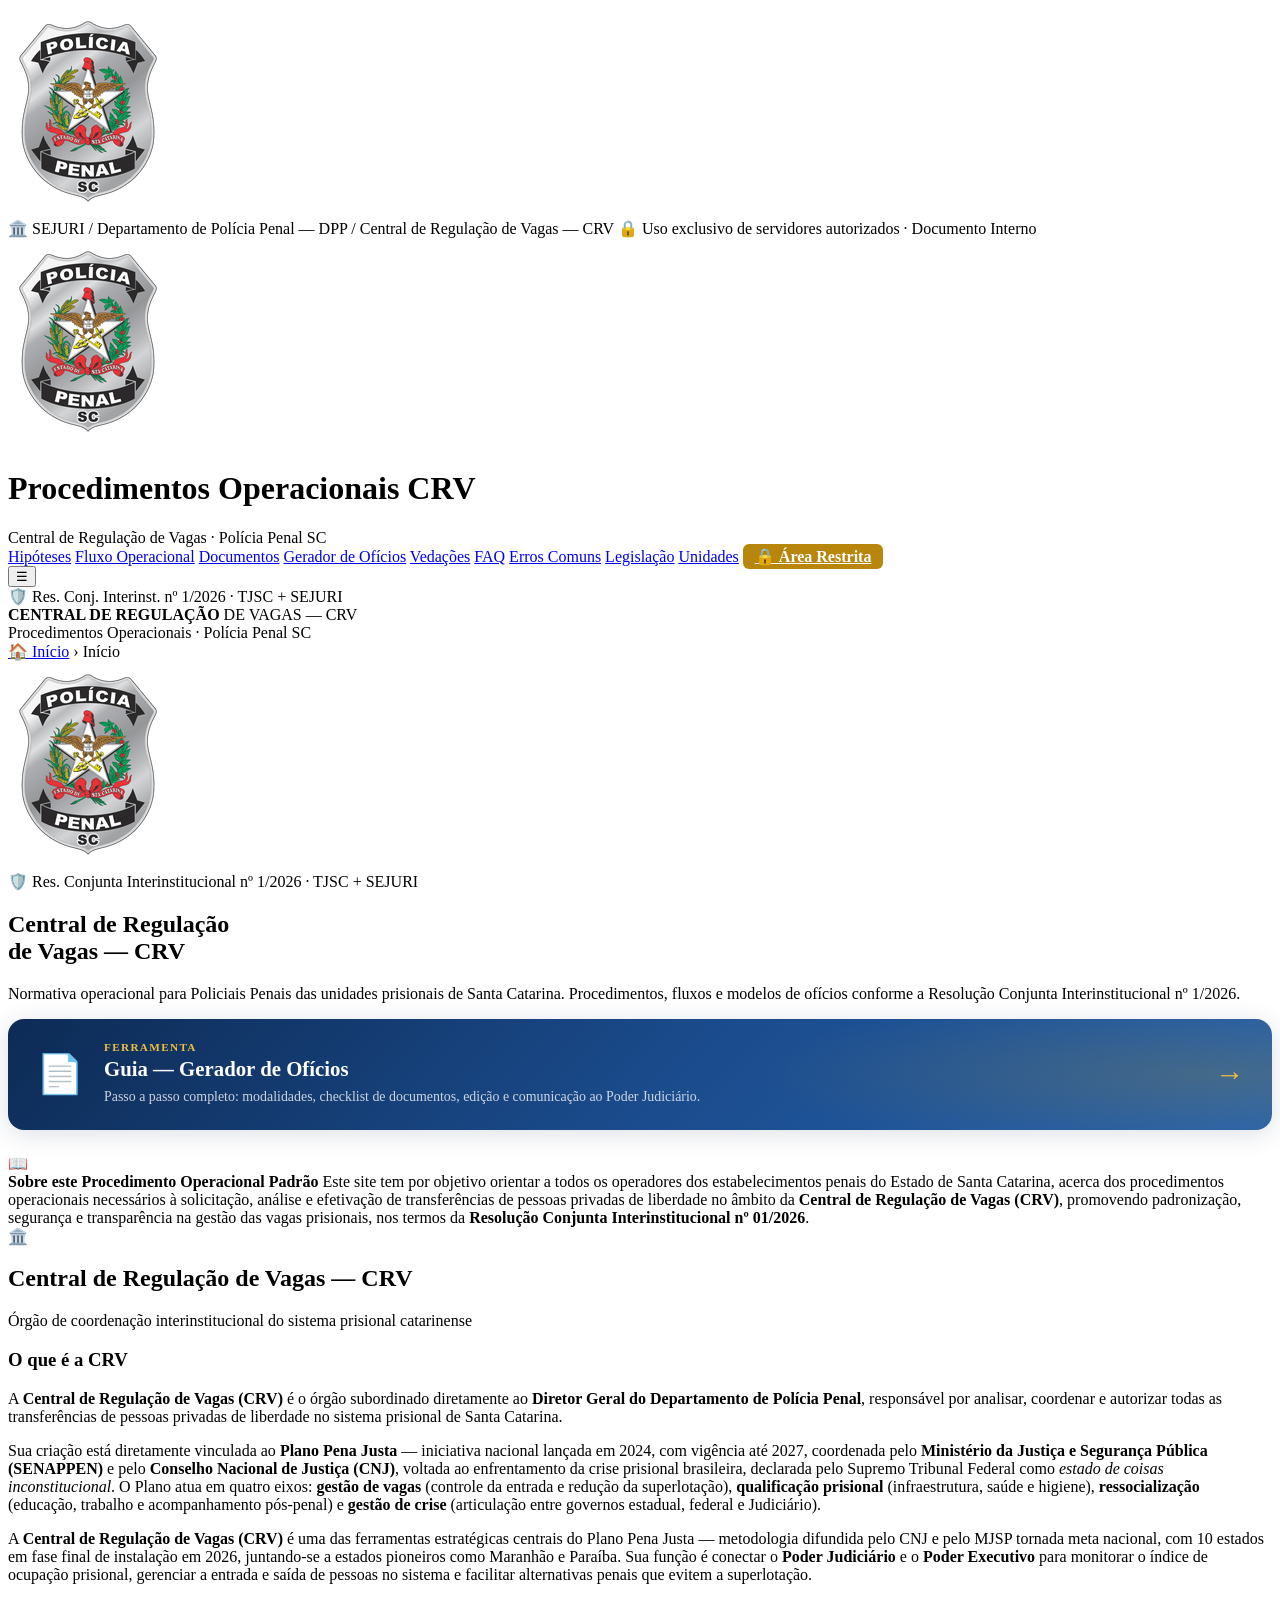
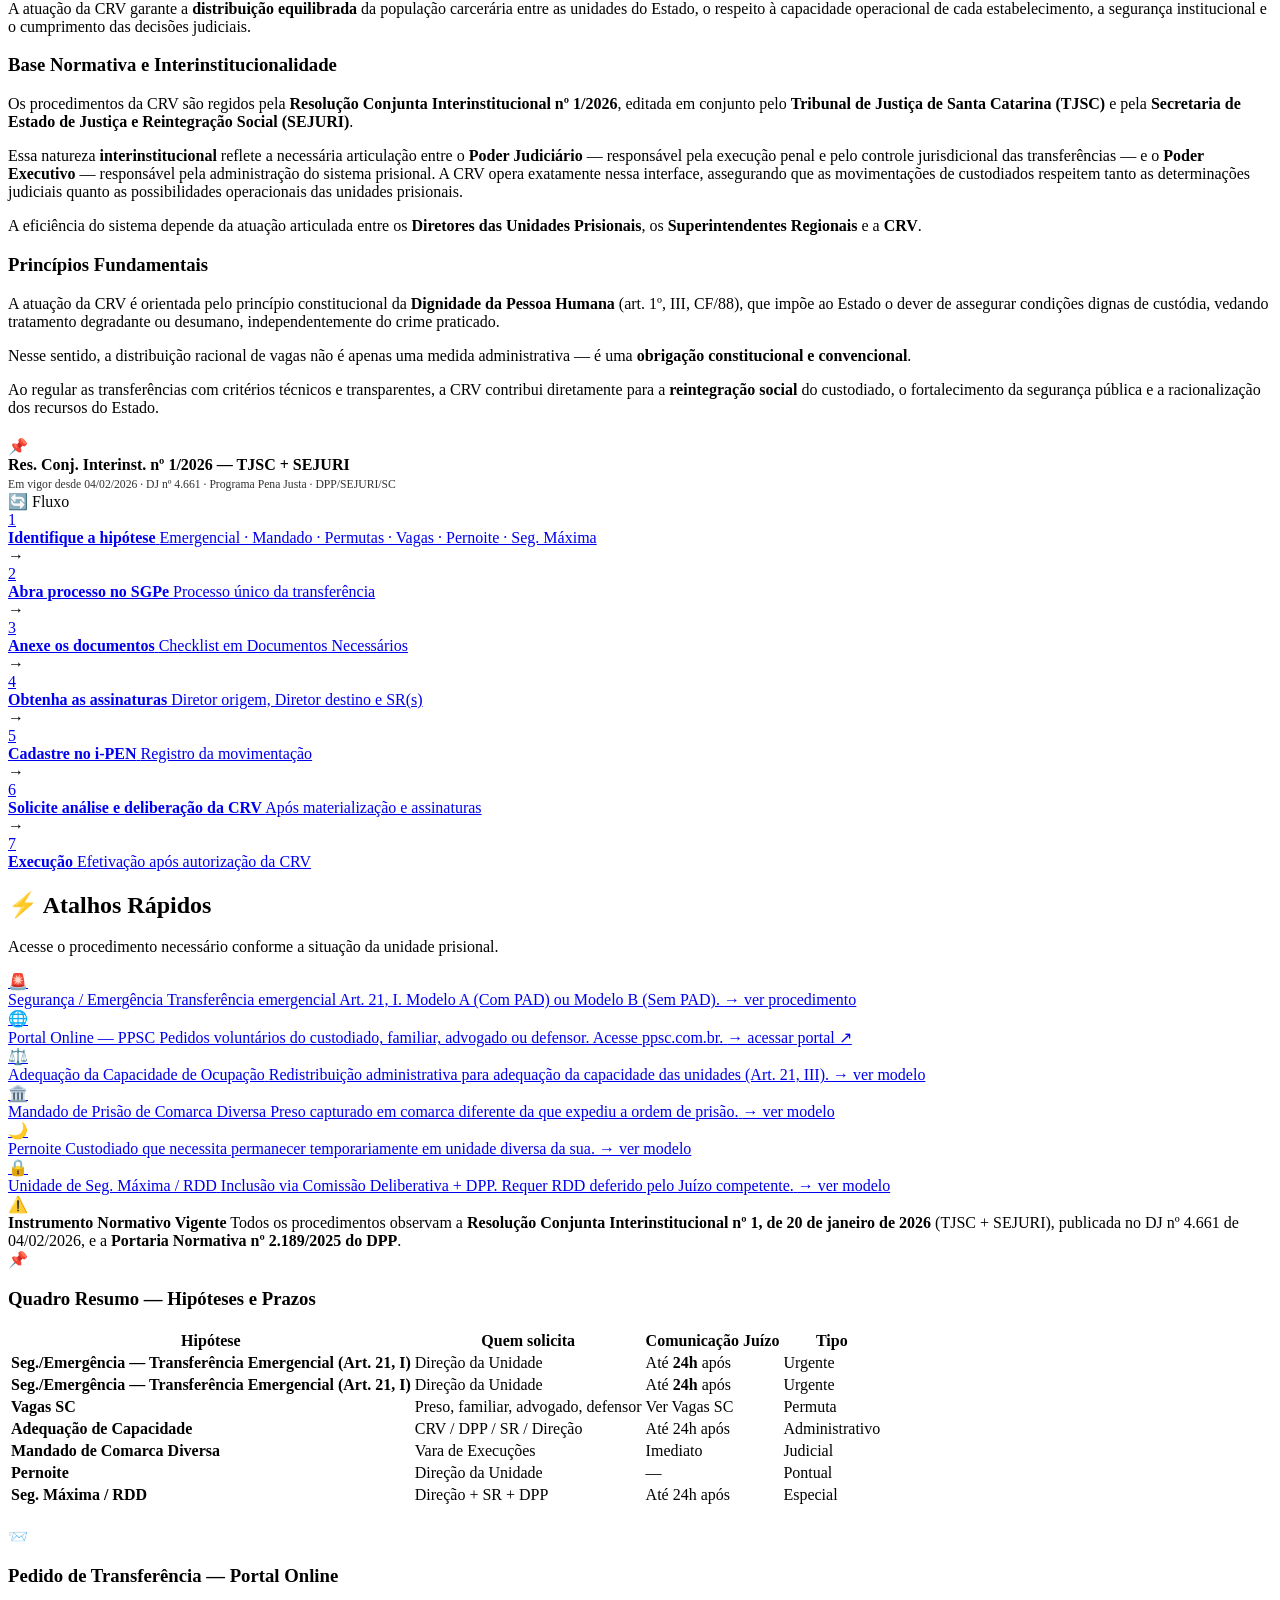
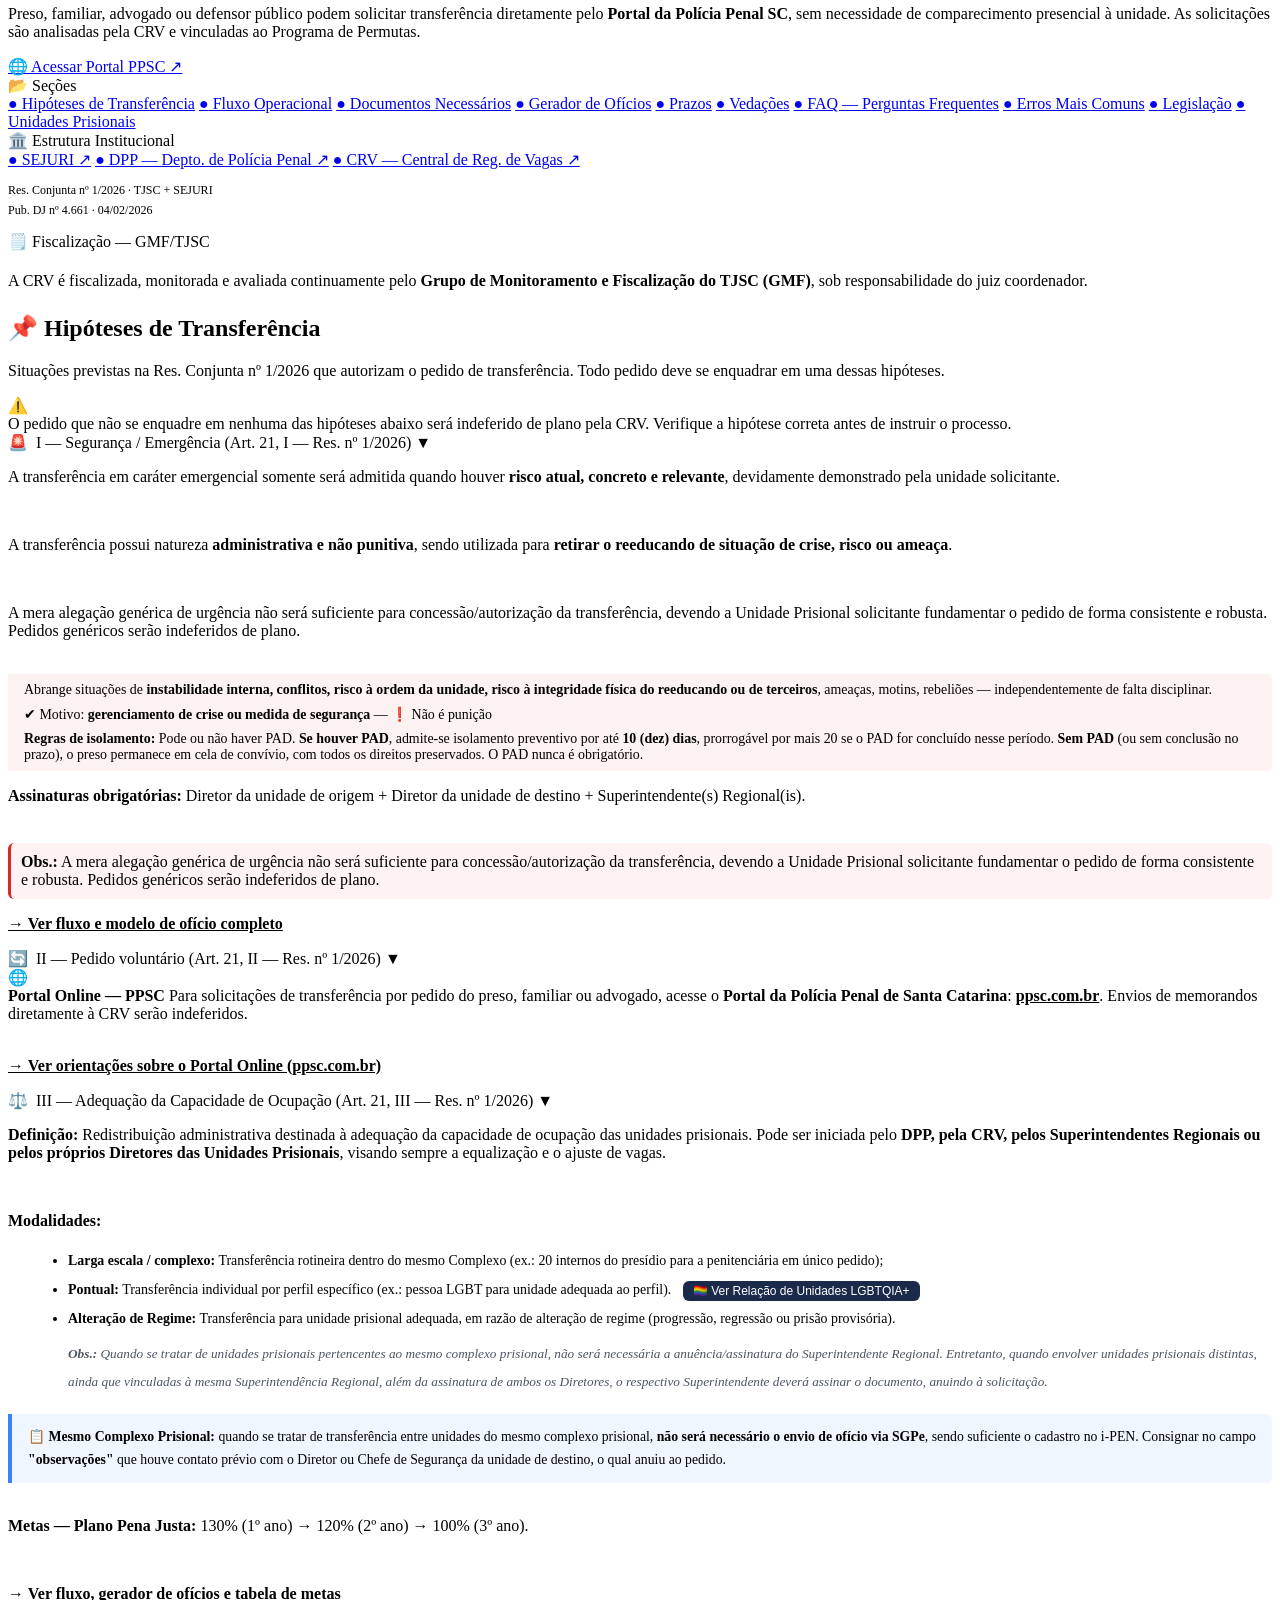
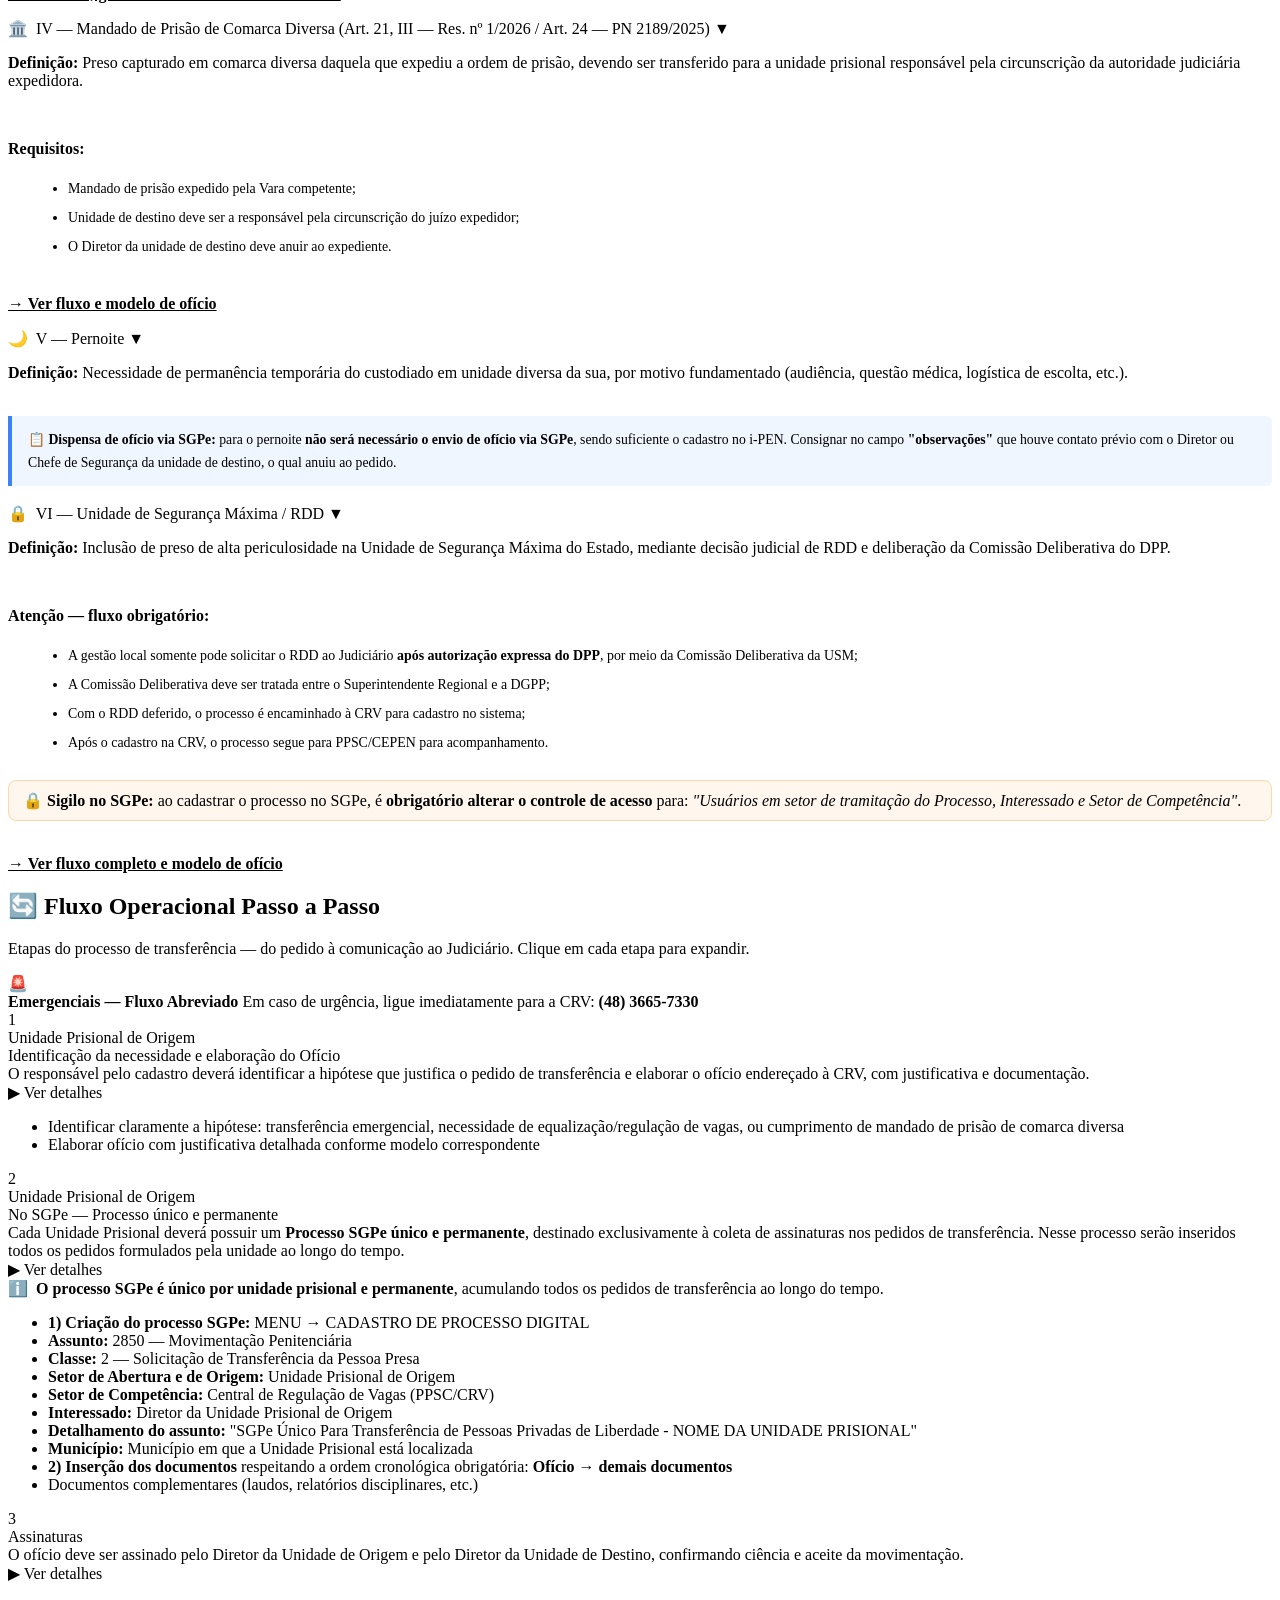
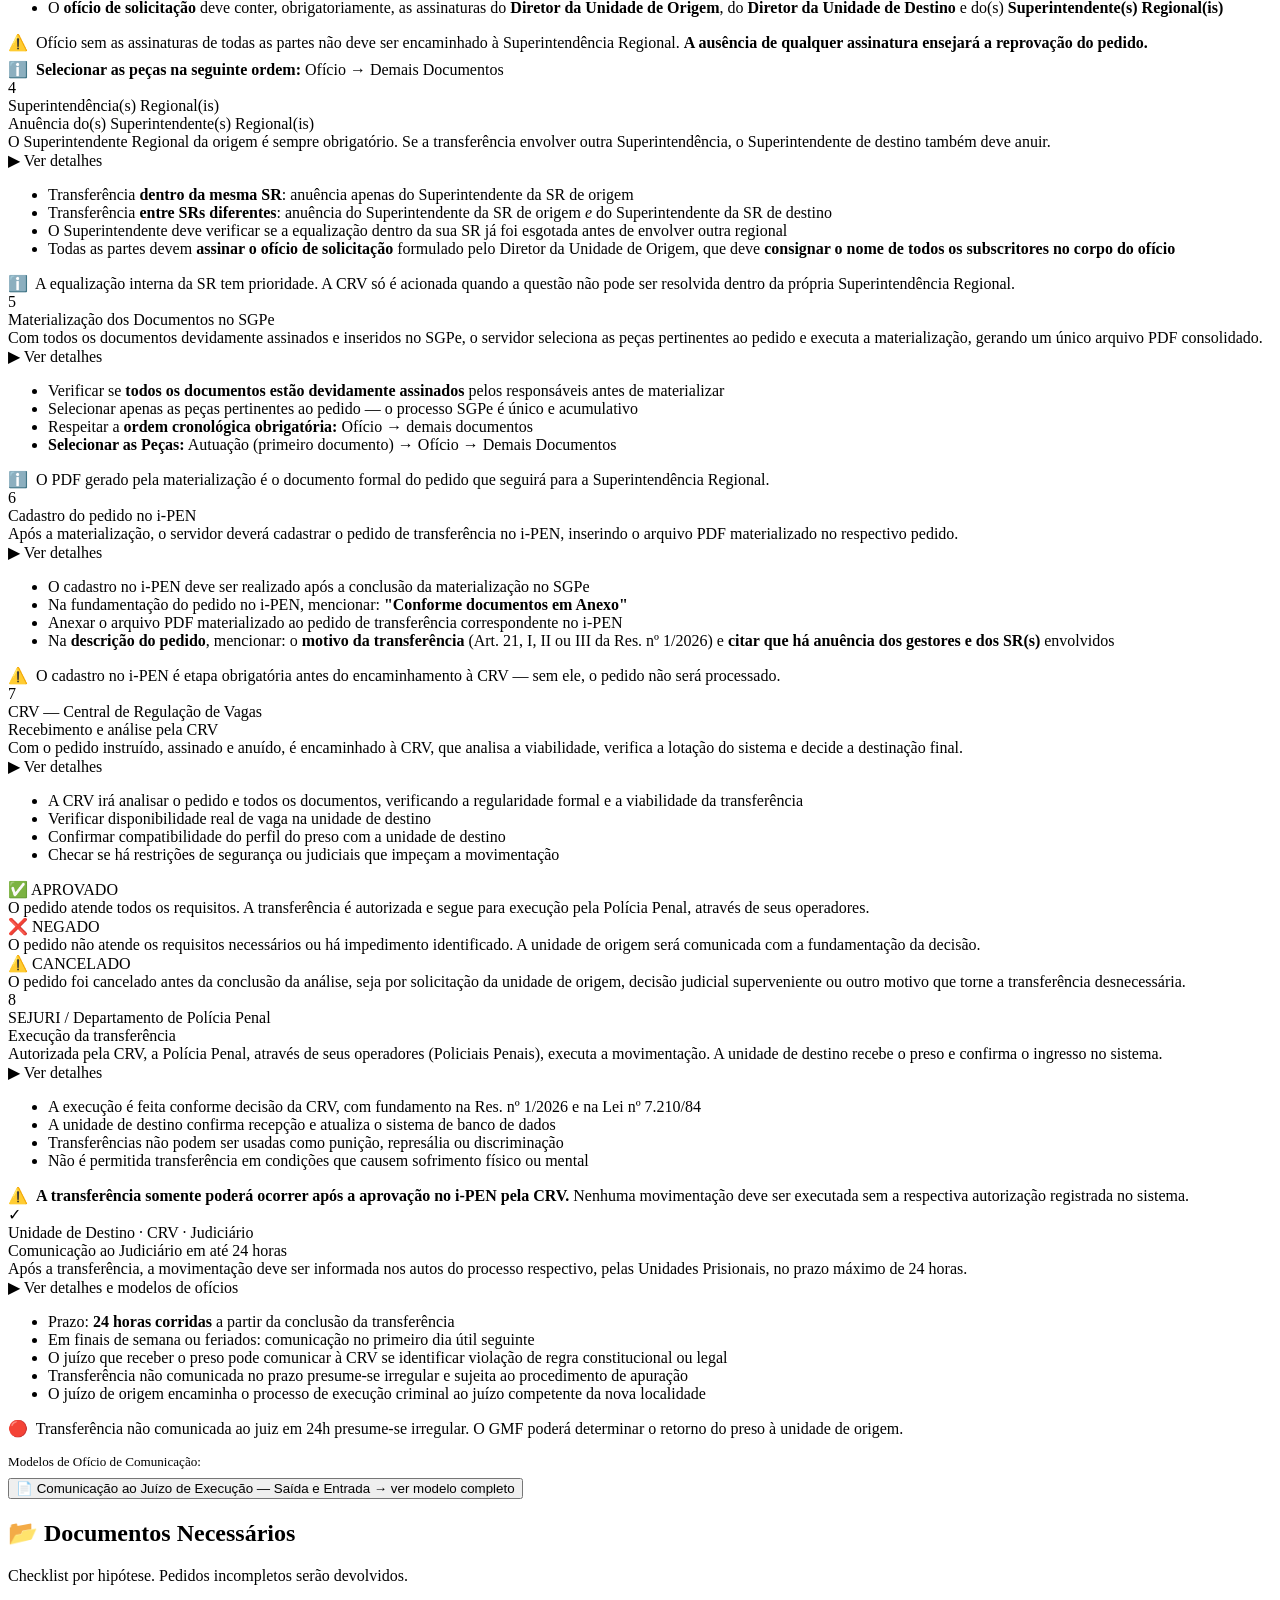
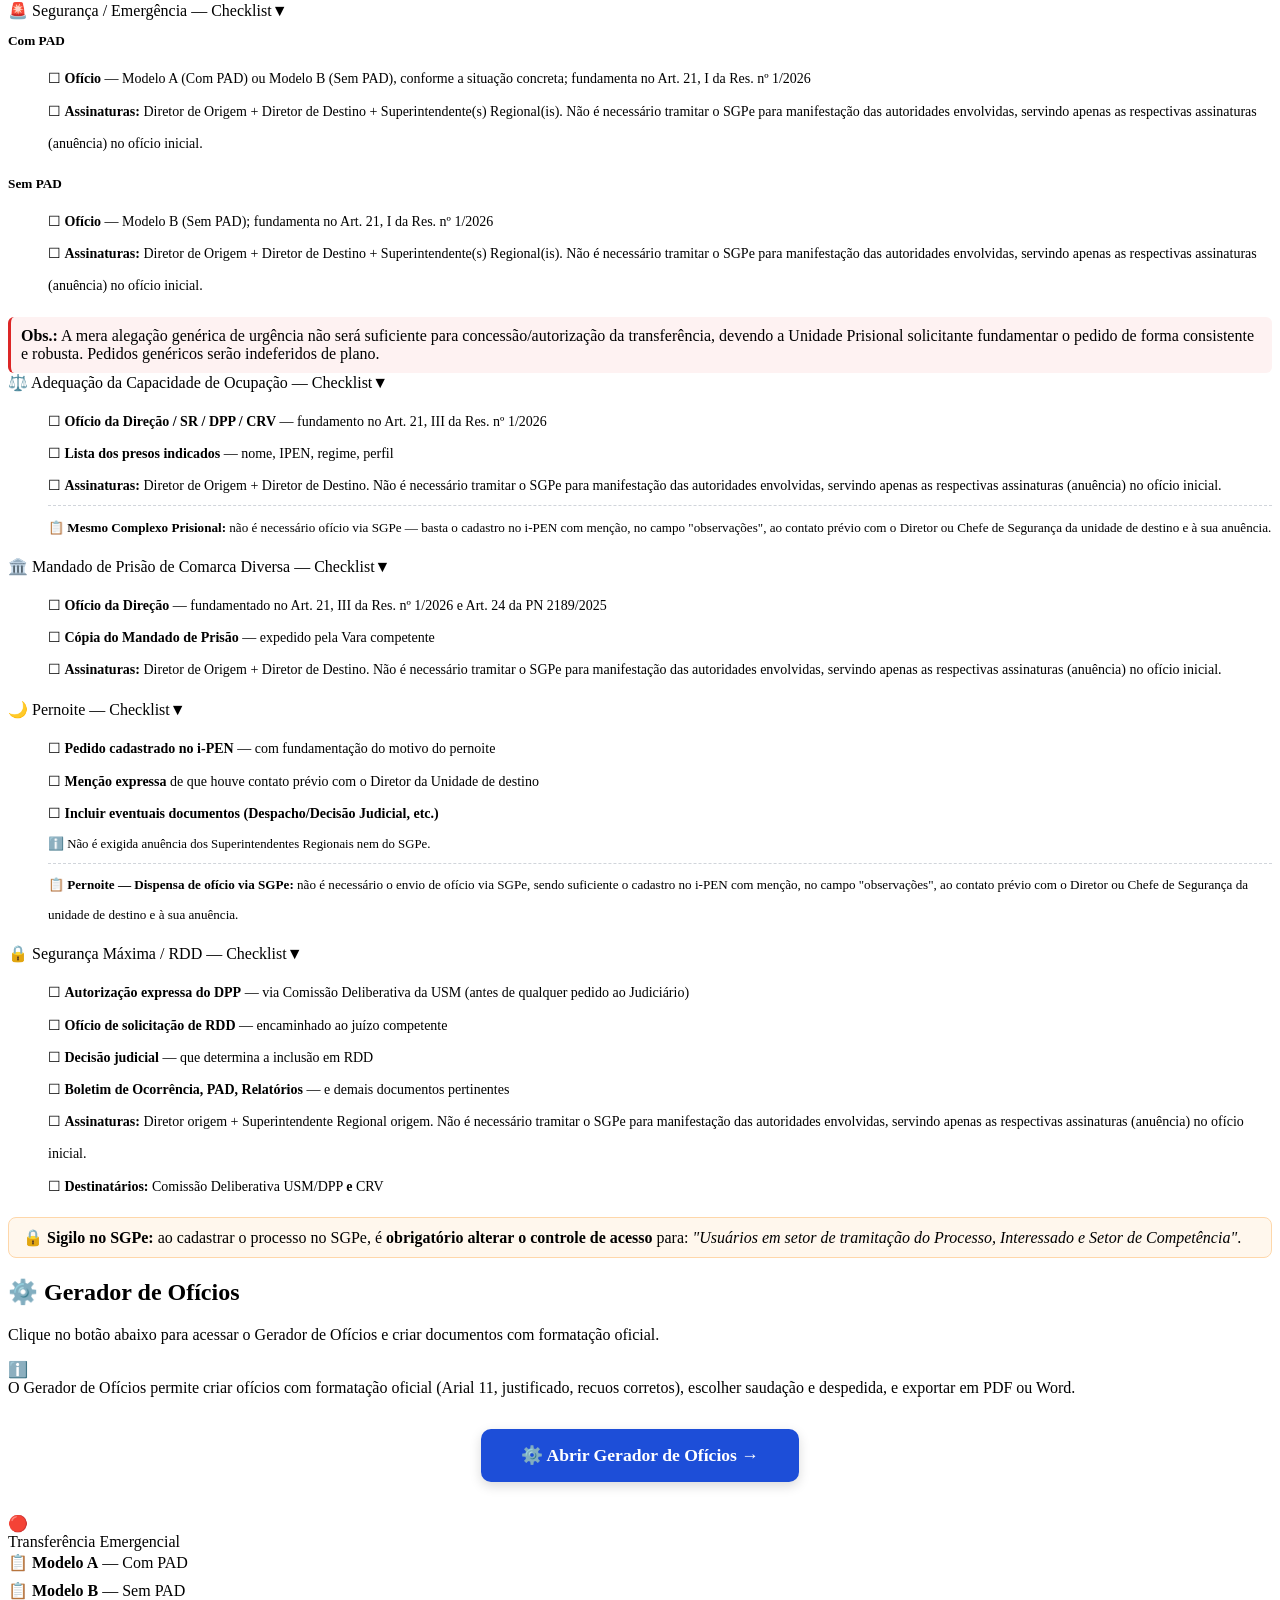
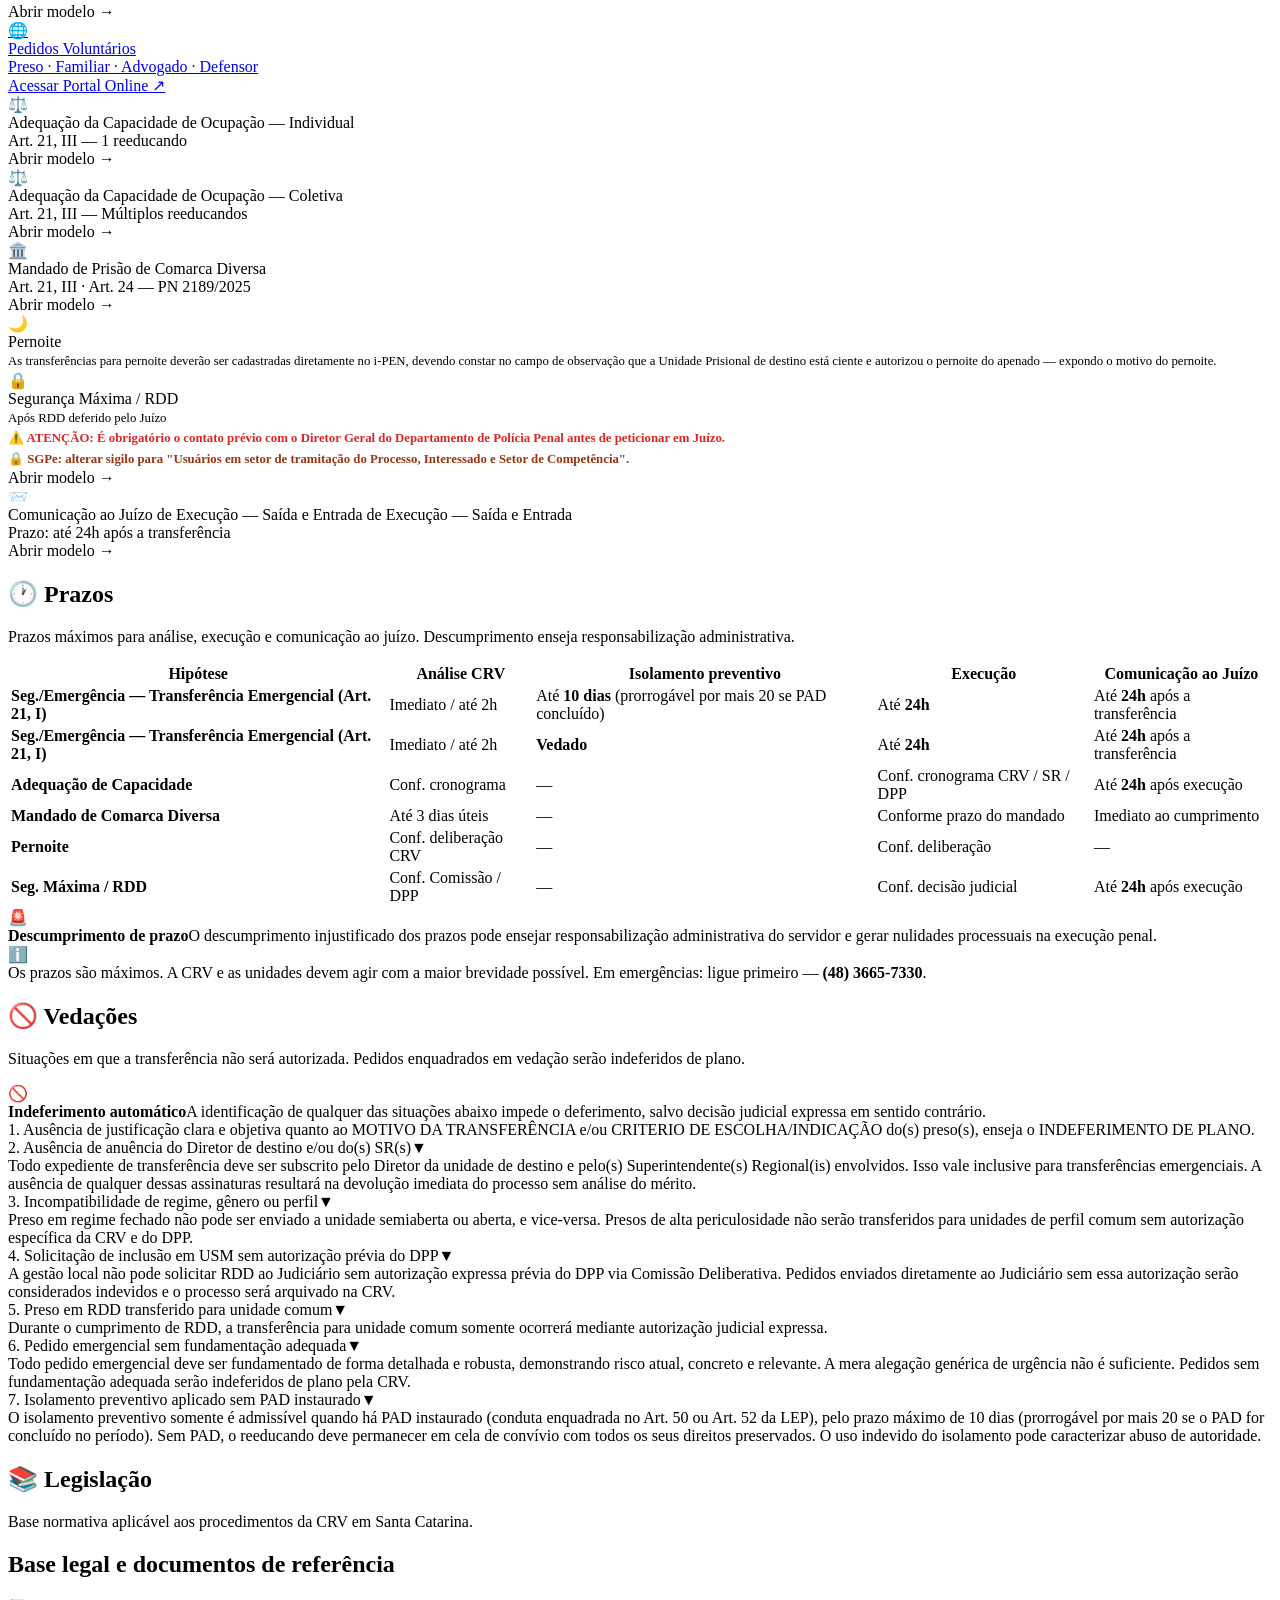
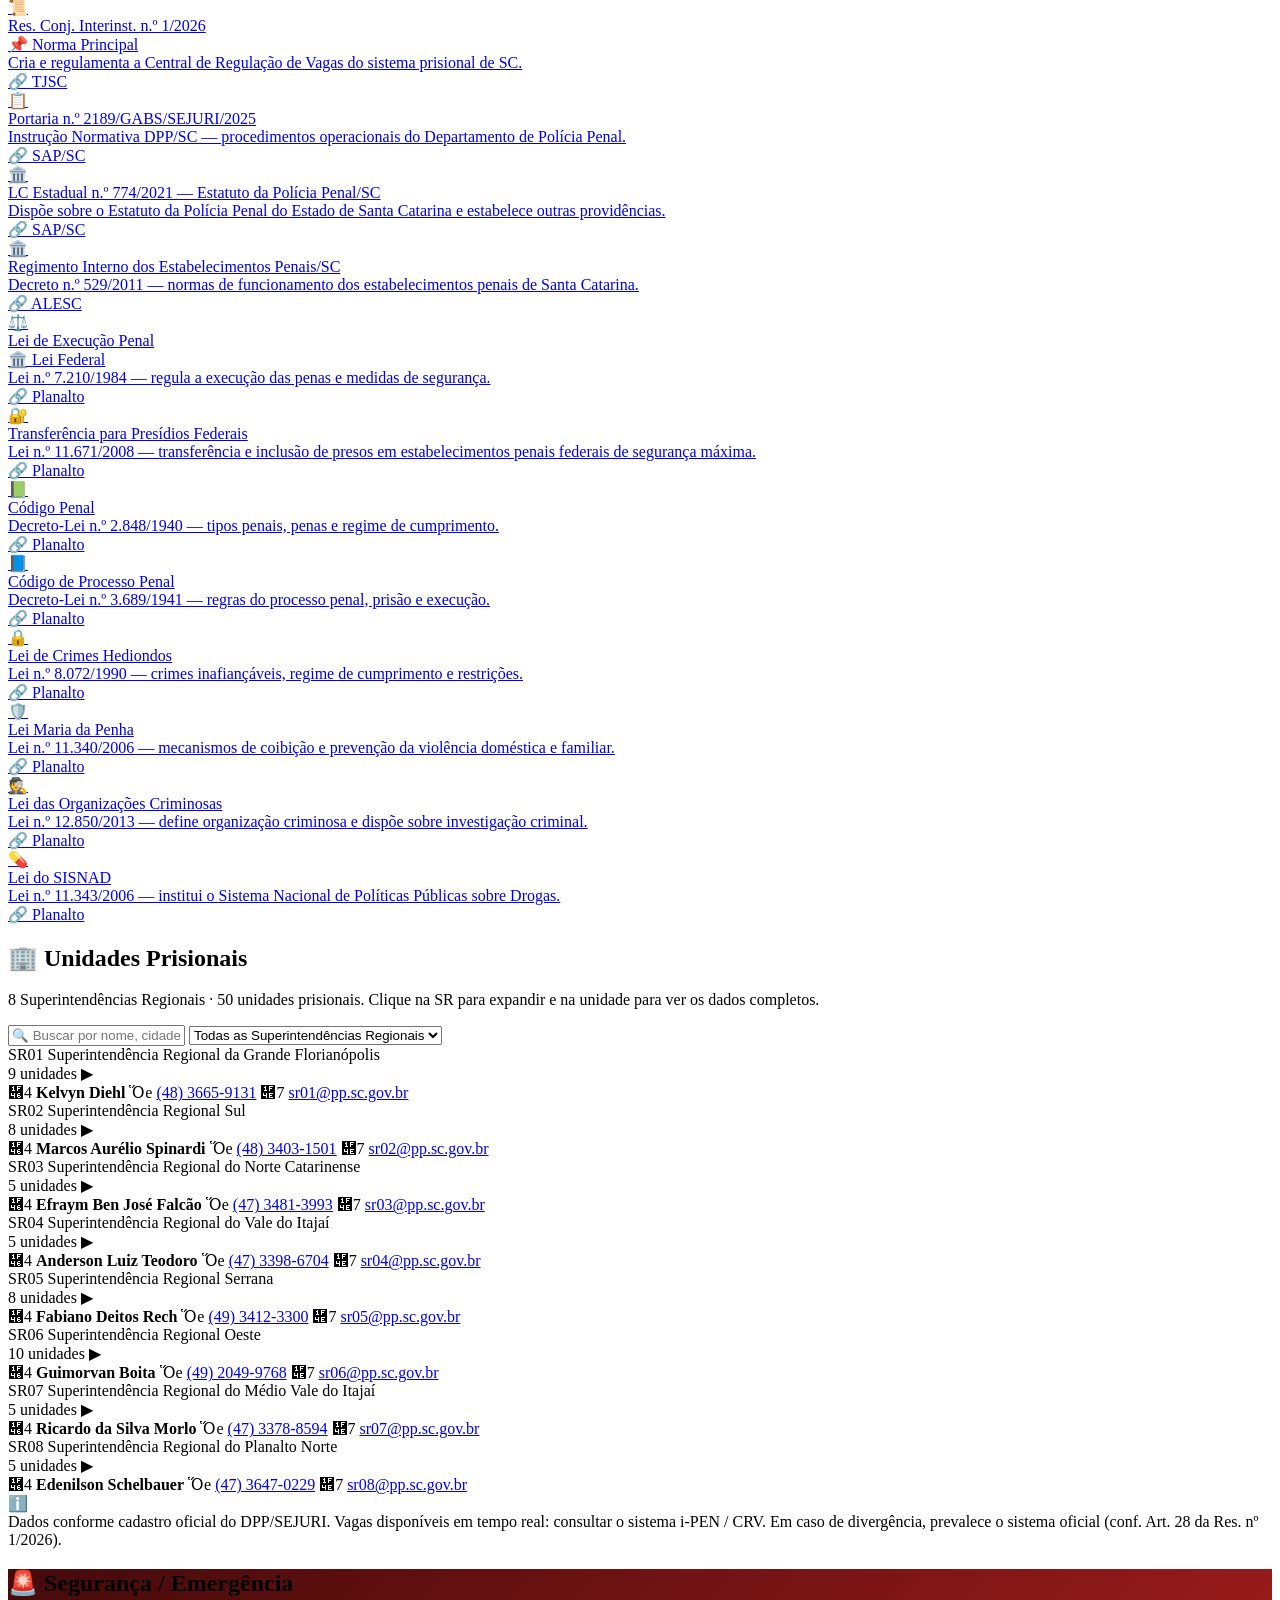
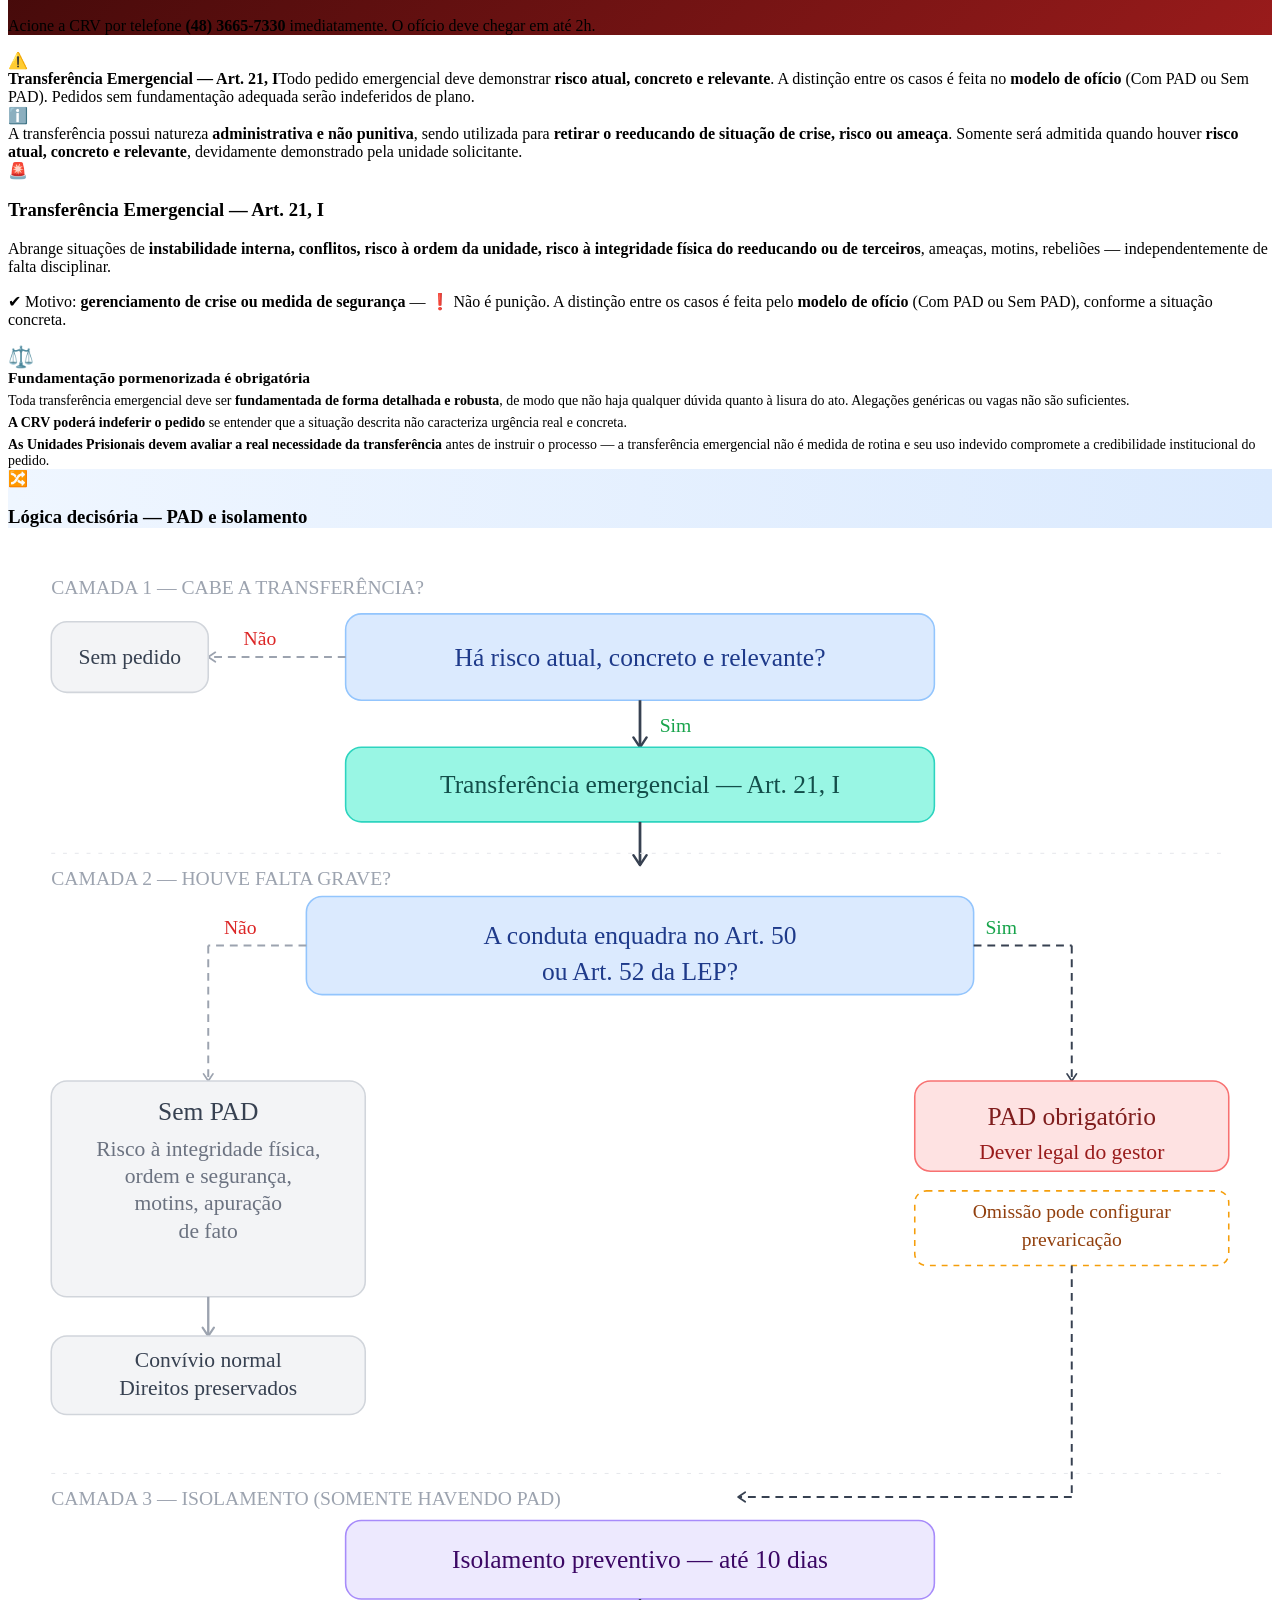
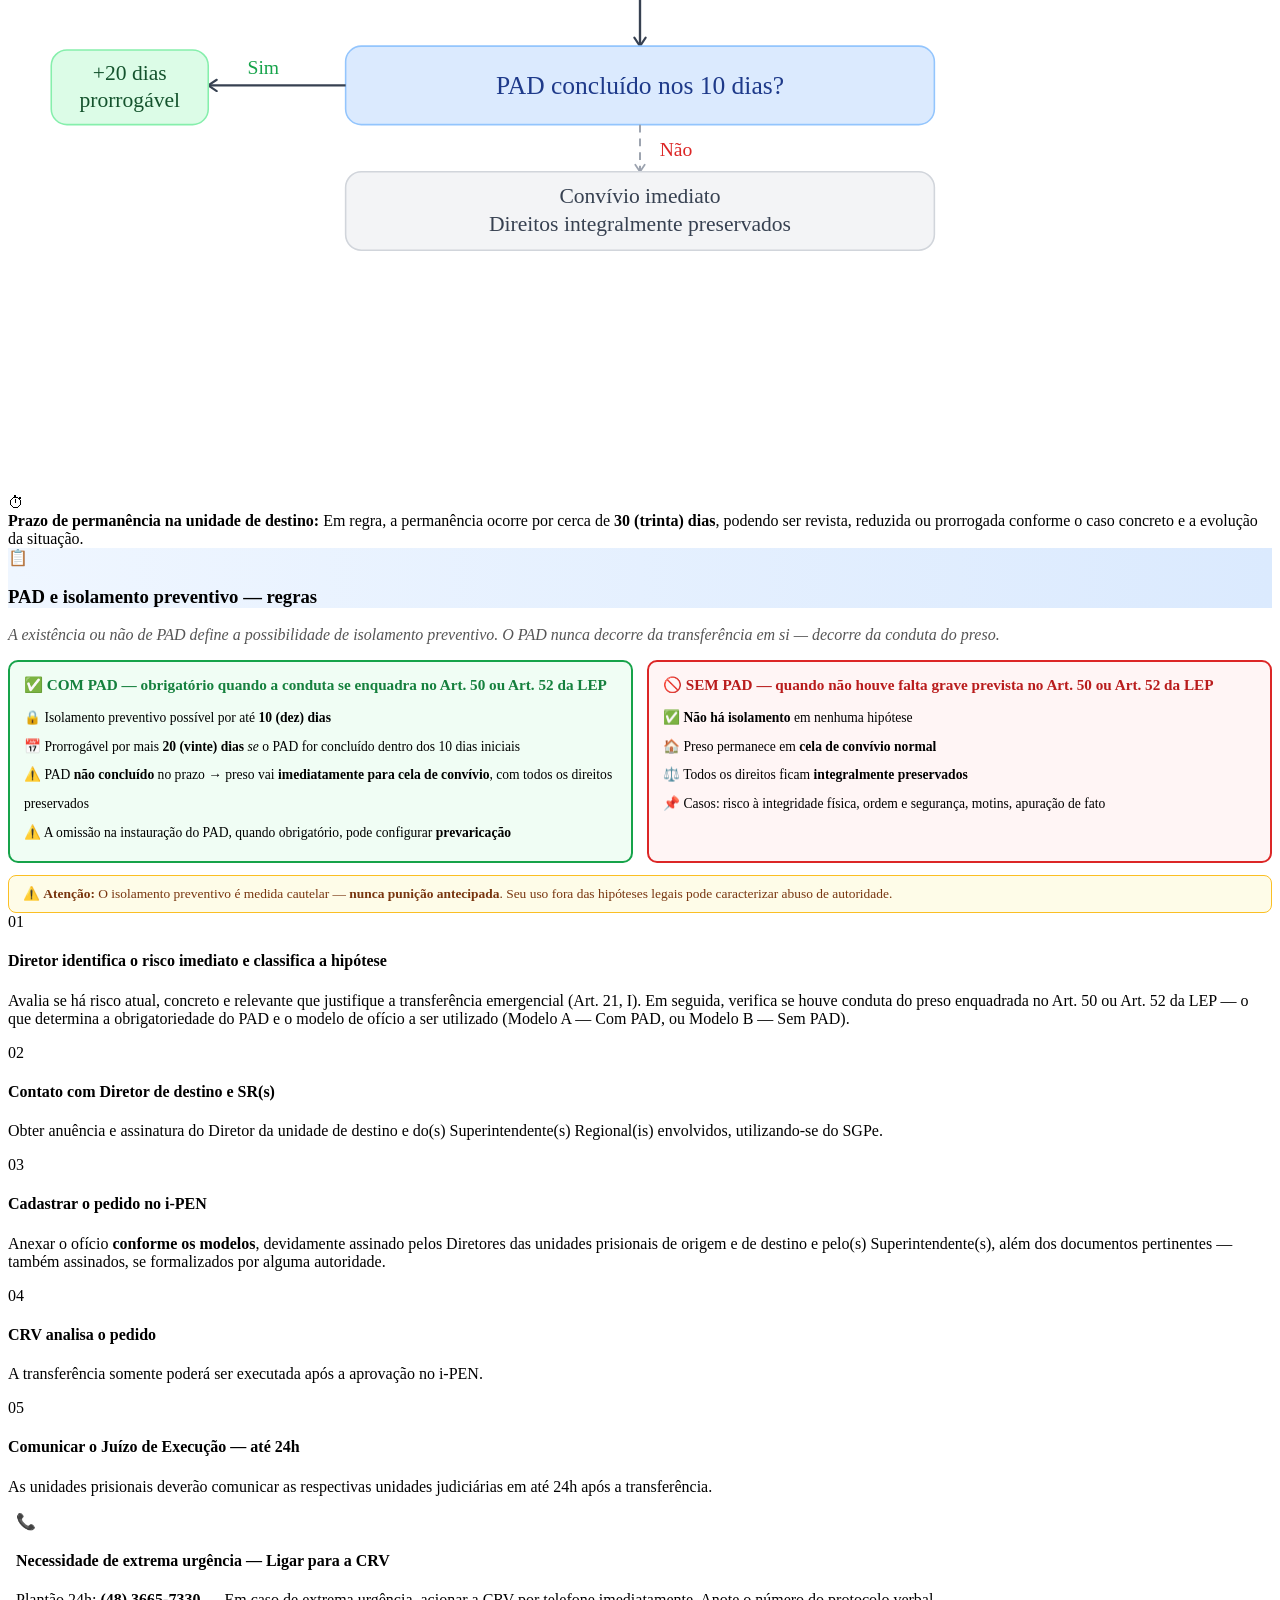
==== index.html @ 7eee567d "Atualiza diretores de três unidades prisionais (SR05) - Penitenciária Industrial de São Cristóvão do" ====
<!DOCTYPE html>
<html lang="pt-BR">
<head>
  <meta charset="UTF-8" />
  <meta name="viewport" content="width=device-width, initial-scale=1.0" />
  <meta name="description" content="Procedimentos Operacionais da CRV — Central de Regulação de Vagas. Polícia Penal de Santa Catarina. SEJURI/DPP/CRV." />
  <title>Procedimentos Operacionais CRV — Polícia Penal SC</title>
  <link rel="stylesheet" href="css/style.css" />
  <script src="js/app.js" charset="utf-8"></script>
  <script>
  function abrirAreaRestrita() {
    var m = document.getElementById('modal-login');
    if (m) m.style.display = 'flex';
    setTimeout(function() {
      var el = document.getElementById('login-email');
      if (el) el.focus();
    }, 100);
  }
  </script>
  <link rel="icon" href="[data-uri]" />

<style>
  #oficio-texto-livre:empty:before {
    content: attr(data-placeholder);
    color: #aaa;
    pointer-events: none;
    font-style: italic;
  }
</style>
  <link rel="preconnect" href="https://fonts.googleapis.com">
  <link href="https://fonts.googleapis.com/css2?family=Inter:wght@400;500;600&display=swap" rel="stylesheet">
</head>
<body>

<div class="watermark" aria-hidden="true">
  <img src="[data-uri]" alt="" />
</div>

<!-- ====================================================  HEADER  ==================================================== -->
<header class="site-header">
  <div class="header-topo">
    <div class="header-topo-inner">
      <span>🏛️ SEJURI / Departamento de Polícia Penal — DPP / Central de Regulação de Vagas — CRV</span>
      <span>🔒 Uso exclusivo de servidores autorizados · Documento Interno</span>
    </div>
  </div>
  <div class="header-principal">
    <div class="logo-area">
      <img src="[data-uri]" alt="Polícia Penal SC — Página Inicial" class="logo-brasao-img"
           onclick="navegarPara('inicio')" title="Voltar à página inicial" />
      <div class="logo-separador"></div>
      <div class="logo-textos">
        <h1>Procedimentos Operacionais CRV</h1>
        <span>Central de Regulação de Vagas · Polícia Penal SC</span>
      </div>
    </div>
    <nav class="nav-principal" id="navPrincipal">
      <a href="#" data-pagina="hipoteses"   onclick="navegarPara('hipoteses');return false;">Hipóteses</a>
      <a href="#" data-pagina="fluxo"       onclick="navegarPara('fluxo');return false;">Fluxo Operacional</a>
      <a href="#" data-pagina="documentos"  onclick="navegarPara('documentos');return false;">Documentos</a>
      <a href="gerador oficios.html" target="_blank">Gerador de Ofícios</a>
      <a href="#" data-pagina="vedacoes"    onclick="navegarPara('vedacoes');return false;">Vedações</a>
      <a href="#" data-pagina="faq"         onclick="navegarPara('faq');return false;">FAQ</a>
      <a href="#" data-pagina="erros-comuns" onclick="navegarPara('erros-comuns');return false;">Erros Comuns</a>
      <a href="#" data-pagina="legislacao"  onclick="navegarPara('legislacao');return false;">Legislação</a>
      <a href="#" data-pagina="unidades"    onclick="navegarPara('unidades');return false;">Unidades</a>
      <a href="#" id="nav-restrito" data-pagina="restrito" onclick="abrirAreaRestrita();return false;" style="background:var(--dourado,#b8860b);color:#fff!important;border-radius:6px;padding:4px 12px;font-weight:700;">🔒 Área Restrita</a>
    </nav>
    <button class="menu-toggle" onclick="toggleMenu()" aria-label="Abrir menu">☰</button>
  </div>
</header>

<!-- BANNER FIXO — sempre visível abaixo do header -->
<div class="banner-fixo" id="bannerFixo">
  <div class="banner-fixo-inner">
    <span class="banner-fixo-badge">🛡️ Res. Conj. Interinst. nº 1/2026 · TJSC + SEJURI</span>
    <div class="banner-fixo-titulo">
      <strong>CENTRAL DE REGULAÇÃO</strong> <span>DE VAGAS — CRV</span>
    </div>
    <span class="banner-fixo-sub">Procedimentos Operacionais · Polícia Penal SC</span>
  </div>
</div>


<div class="breadcrumb-bar">
  <div class="breadcrumb-inner">
    <a href="#" onclick="navegarPara('inicio');return false;">🏠 Início</a>
    <span class="sep">›</span>
    <span id="breadcrumbAtual" class="atual">Início</span>
    <span id="breadcrumbLink" style="display:none;"></span>
  </div>
</div>


<!-- ====================================================  INÍCIO  ==================================================== -->
<section id="inicio" class="page-section ativo">
  <div class="hero">
    <div class="hero-inner">
      <img src="[data-uri]" alt="" class="hero-brasao-deco" aria-hidden="true" />
      <div class="hero-texto">
        <span class="hero-badge">🛡️ Res. Conjunta Interinstitucional nº 1/2026 · TJSC + SEJURI</span>
        <h2>Central de Regulação<br><span>de Vagas — CRV</span></h2>
        <p>Normativa operacional para Policiais Penais das unidades prisionais de Santa Catarina. Procedimentos, fluxos e modelos de ofícios conforme a Resolução Conjunta Interinstitucional nº 1/2026.</p>
      </div>

    </div>
  </div>

  

  <div class="main-wrapper">

    <!-- GUIA CARD -->
<a href="guia_crv_dpp.html" style="display:block;border-radius:16px;overflow:hidden;box-shadow:0 4px 24px rgba(13,43,85,.15);margin-bottom:1.5rem;text-decoration:none;transition:transform .2s,box-shadow .2s" onmouseover="this.style.transform='translateY(-3px)';this.style.boxShadow='0 8px 32px rgba(13,43,85,.22)'" onmouseout="this.style.transform='';this.style.boxShadow='0 4px 24px rgba(13,43,85,.15)'">
  <div style="display:flex;align-items:center;gap:20px;padding:22px 28px;background:linear-gradient(135deg,#0d2b55,#1a4a8a,#2563b0);position:relative;overflow:hidden">
    <div style="position:absolute;inset:0;background:radial-gradient(ellipse 60% 120% at 95% 50%,rgba(200,147,10,.2) 0%,transparent 60%)"></div>
    <div style="font-size:2.4rem;position:relative;z-index:1">&#128196;</div>
    <div style="flex:1;min-width:0;position:relative;z-index:1">
      <div style="font-size:.7rem;font-weight:800;letter-spacing:.12em;text-transform:uppercase;color:#f0c040;margin-bottom:4px">Ferramenta</div>
      <div style="font-size:1.3rem;font-weight:900;color:white;margin:0 0 5px;line-height:1.2;font-family:'Playfair Display','Georgia',serif">Guia &#8212; Gerador de Of&#237;cios</div>
      <div style="font-size:.87rem;color:rgba(255,255,255,.78);line-height:1.5">Passo a passo completo: modalidades, checklist de documentos, edi&#231;&#227;o e comunica&#231;&#227;o ao Poder Judici&#225;rio.</div>
    </div>
    <div style="font-size:1.8rem;color:#f0c040;position:relative;z-index:1">&#8594;</div>
  </div>
</a>
<!-- /GUIA CARD -->

<div class="alerta alerta-info fade-up fade-up-delay-1">
      <span class="alerta-icone">📖</span>
      <div>
        <strong class="alerta-titulo">Sobre este Procedimento Operacional Padrão</strong>
        Este site tem por objetivo orientar a todos os operadores dos estabelecimentos penais do Estado de Santa Catarina, acerca dos procedimentos operacionais necessários à solicitação, análise e efetivação de transferências de pessoas privadas de liberdade no âmbito da <strong>Central de Regulação de Vagas (CRV)</strong>, promovendo padronização, segurança e transparência na gestão das vagas prisionais, nos termos da <strong>Resolução Conjunta Interinstitucional nº 01/2026</strong>.
      </div>
    </div>

    <div class="conteudo-grid mt-3">
      <div>

        <div class="crv-sobre-bloco fade-up fade-up-delay-2">
      <div class="crv-sobre-inner">
        <div class="crv-sobre-header">
          <span class="crv-sobre-icone">🏛️</span>
          <div>
            <h2 class="crv-sobre-titulo">Central de Regulação de Vagas — CRV</h2>
            <p class="crv-sobre-subtitulo">Órgão de coordenação interinstitucional do sistema prisional catarinense</p>
          </div>
        </div>
        <div class="crv-sobre-corpo">
          <div class="crv-sobre-col">
            <h3 class="crv-sobre-col-titulo">O que é a CRV</h3>
            <p>A <strong>Central de Regulação de Vagas (CRV)</strong> é o órgão subordinado diretamente ao <strong>Diretor Geral do Departamento de Polícia Penal</strong>, responsável por analisar, coordenar e autorizar todas as transferências de pessoas privadas de liberdade no sistema prisional de Santa Catarina.</p>
            <p>Sua criação está diretamente vinculada ao <strong>Plano Pena Justa</strong> — iniciativa nacional lançada em 2024, com vigência até 2027, coordenada pelo <strong>Ministério da Justiça e Segurança Pública (SENAPPEN)</strong> e pelo <strong>Conselho Nacional de Justiça (CNJ)</strong>, voltada ao enfrentamento da crise prisional brasileira, declarada pelo Supremo Tribunal Federal como <em>estado de coisas inconstitucional</em>. O Plano atua em quatro eixos: <strong>gestão de vagas</strong> (controle da entrada e redução da superlotação), <strong>qualificação prisional</strong> (infraestrutura, saúde e higiene), <strong>ressocialização</strong> (educação, trabalho e acompanhamento pós-penal) e <strong>gestão de crise</strong> (articulação entre governos estadual, federal e Judiciário).</p>
            <p>A <strong>Central de Regulação de Vagas (CRV)</strong> é uma das ferramentas estratégicas centrais do Plano Pena Justa — metodologia difundida pelo CNJ e pelo MJSP tornada meta nacional, com 10 estados em fase final de instalação em 2026, juntando-se a estados pioneiros como Maranhão e Paraíba. Sua função é conectar o <strong>Poder Judiciário</strong> e o <strong>Poder Executivo</strong> para monitorar o índice de ocupação prisional, gerenciar a entrada e saída de pessoas no sistema e facilitar alternativas penais que evitem a superlotação.</p>
            <p>A atuação da CRV garante a <strong>distribuição equilibrada</strong> da população carcerária entre as unidades do Estado, o respeito à capacidade operacional de cada estabelecimento, a segurança institucional e o cumprimento das decisões judiciais.</p>
          </div>
          <div class="crv-sobre-col">
            <h3 class="crv-sobre-col-titulo">Base Normativa e Interinstitucionalidade</h3>
            <p>Os procedimentos da CRV são regidos pela <strong>Resolução Conjunta Interinstitucional nº 1/2026</strong>, editada em conjunto pelo <strong>Tribunal de Justiça de Santa Catarina (TJSC)</strong> e pela <strong>Secretaria de Estado de Justiça e Reintegração Social (SEJURI)</strong>.</p>
            <p>Essa natureza <strong>interinstitucional</strong> reflete a necessária articulação entre o <strong>Poder Judiciário</strong> — responsável pela execução penal e pelo controle jurisdicional das transferências — e o <strong>Poder Executivo</strong> — responsável pela administração do sistema prisional. A CRV opera exatamente nessa interface, assegurando que as movimentações de custodiados respeitem tanto as determinações judiciais quanto as possibilidades operacionais das unidades prisionais.</p>
            <p>A eficiência do sistema depende da atuação articulada entre os <strong>Diretores das Unidades Prisionais</strong>, os <strong>Superintendentes Regionais</strong> e a <strong>CRV</strong>.</p>
          </div>
          <div class="crv-sobre-col">
            <h3 class="crv-sobre-col-titulo">Princípios Fundamentais</h3>
            <p>A atuação da CRV é orientada pelo princípio constitucional da <strong>Dignidade da Pessoa Humana</strong> (art. 1º, III, CF/88), que impõe ao Estado o dever de assegurar condições dignas de custódia, vedando tratamento degradante ou desumano, independentemente do crime praticado.</p>
            <p>Nesse sentido, a distribuição racional de vagas não é apenas uma medida administrativa — é uma <strong>obrigação constitucional e convencional</strong>.</p>
            <p>Ao regular as transferências com critérios técnicos e transparentes, a CRV contribui diretamente para a <strong>reintegração social</strong> do custodiado, o fortalecimento da segurança pública e a racionalização dos recursos do Estado.</p>
          </div>
        </div>
        <div class="crv-badge-norma" style="margin-top:1.25rem;">
          <span>📌</span>
          <div>
            <strong>Res. Conj. Interinst. nº 1/2026 — TJSC + SEJURI</strong><br>
            <span style="font-size:.73rem;opacity:.8;">Em vigor desde 04/02/2026 · DJ nº 4.661 · Programa Pena Justa · DPP/SEJURI/SC</span>
          </div>
        </div>
      </div>
    </div>

        <div class="comece-por-aqui-bloco fade-up fade-up-delay-3">
      <div class="comece-titulo">🔄 Fluxo</div>
      <div class="comece-steps">
        <a class="comece-step" href="#" onclick="navegarPara('hipoteses');return false;">
          <div class="comece-step-num">1</div>
          <div class="comece-step-texto">
            <strong>Identifique a hipótese</strong>
            <span>Emergencial · Mandado · Permutas · Vagas · Pernoite · Seg. Máxima</span>
          </div>
        </a>
        <div class="comece-seta">→</div>
        <a class="comece-step" href="#" onclick="navegarPara('fluxo');return false;">
          <div class="comece-step-num">2</div>
          <div class="comece-step-texto">
            <strong>Abra processo no SGPe</strong>
            <span>Processo único da transferência</span>
          </div>
        </a>
        <div class="comece-seta">→</div>
        <a class="comece-step" href="#" onclick="navegarPara('documentos');return false;">
          <div class="comece-step-num">3</div>
          <div class="comece-step-texto">
            <strong>Anexe os documentos</strong>
            <span>Checklist em Documentos Necessários</span>
          </div>
        </a>
        <div class="comece-seta">→</div>
        <a class="comece-step" href="gerador oficios.html" target="_blank">
          <div class="comece-step-num">4</div>
          <div class="comece-step-texto">
            <strong>Obtenha as assinaturas</strong>
            <span>Diretor origem, Diretor destino e SR(s)</span>
          </div>
        </a>
        <div class="comece-seta">→</div>
        <a class="comece-step" href="#" onclick="navegarPara('fluxo');return false;">
          <div class="comece-step-num">5</div>
          <div class="comece-step-texto">
            <strong>Cadastre no i-PEN</strong>
            <span>Registro da movimentação</span>
          </div>
        </a>
        <div class="comece-seta">→</div>
        <a class="comece-step" href="gerador oficios.html" target="_blank">
          <div class="comece-step-num">6</div>
          <div class="comece-step-texto">
            <strong>Solicite análise e deliberação da CRV</strong>
            <span>Após materialização e assinaturas</span>
          </div>
        </a>
        <div class="comece-seta">→</div>
        <a class="comece-step" href="#" onclick="navegarPara('fluxo');return false;">
          <div class="comece-step-num">7</div>
          <div class="comece-step-texto">
            <strong>Execução</strong>
            <span>Efetivação após autorização da CRV</span>
          </div>
        </a>
      </div>
    </div>

        <h2 class="section-titulo fade-up fade-up-delay-2">⚡ Atalhos Rápidos</h2>
    <p class="section-subtitulo">Acesse o procedimento necessário conforme a situação da unidade prisional.</p>
        <div class="atalhos-grid atalhos-grid-6">
      <a class="atalho-btn atalho-emergencial fade-up fade-up-delay-1" href="#" onclick="navegarPara('emergencial');return false;">
        <div class="icone">🚨</div>
        <span class="titulo">Segurança / Emergência</span>
        <span class="desc">Transferência emergencial Art. 21, I. Modelo A (Com PAD) ou Modelo B (Sem PAD).</span>
        <span class="atalho-arrow">→ ver procedimento</span>
      </a>
      <a class="atalho-btn atalho-pedido fade-up fade-up-delay-2" href="https://ppsc.com.br" target="_blank" rel="noopener">
        <div class="icone">🌐</div>
        <span class="titulo">Portal Online — PPSC</span>
        <span class="desc">Pedidos voluntários do custodiado, familiar, advogado ou defensor. Acesse ppsc.com.br.</span>
        <span class="atalho-arrow">→ acessar portal ↗</span>
      </a>
      <a class="atalho-btn atalho-equalizacao fade-up fade-up-delay-3" href="#" onclick="abrirModeloDireto('equalizacao');return false;">
        <div class="icone">⚖️</div>
        <span class="titulo">Adequação da Capacidade de Ocupação</span>
        <span class="desc">Redistribuição administrativa para adequação da capacidade das unidades (Art. 21, III).</span>
        <span class="atalho-arrow">→ ver modelo</span>
      </a>
      <a class="atalho-btn atalho-mandado fade-up fade-up-delay-4" href="#" onclick="abrirModeloDireto('mandado');return false;">
        <div class="icone">🏛️</div>
        <span class="titulo">Mandado de Prisão de Comarca Diversa</span>
        <span class="desc">Preso capturado em comarca diferente da que expediu a ordem de prisão.</span>
        <span class="atalho-arrow">→ ver modelo</span>
      </a>
      <a class="atalho-btn atalho-pernoite fade-up fade-up-delay-4" href="#" onclick="navegarPara('pernoite');return false;">
        <div class="icone">🌙</div>
        <span class="titulo">Pernoite</span>
        <span class="desc">Custodiado que necessita permanecer temporariamente em unidade diversa da sua.</span>
        <span class="atalho-arrow">→ ver modelo</span>
      </a>
      <a class="atalho-btn atalho-segmax fade-up fade-up-delay-5" href="#" onclick="abrirModeloDireto('umax');return false;">
        <div class="icone">🔒</div>
        <span class="titulo">Unidade de Seg. Máxima / RDD</span>
        <span class="desc">Inclusão via Comissão Deliberativa + DPP. Requer RDD deferido pelo Juízo competente.</span>
        <span class="atalho-arrow">→ ver modelo</span>
      </a>
    </div>

        <div class="alerta alerta-atencao mb-2">
          <span class="alerta-icone">⚠️</span>
          <div><strong class="alerta-titulo">Instrumento Normativo Vigente</strong>
          Todos os procedimentos observam a <strong>Resolução Conjunta Interinstitucional nº 1, de 20 de janeiro de 2026</strong> (TJSC + SEJURI), publicada no DJ nº 4.661 de 04/02/2026, e a <strong>Portaria Normativa nº 2.189/2025 do DPP</strong>.</div>
        </div>

        <div class="card">
          <div class="card-header"><span>📌</span><h3>Quadro Resumo — Hipóteses e Prazos</h3></div>
          <div class="card-body">
            <div class="tabela-wrapper">
              <table>
                <thead>
                  <tr><th>Hipótese</th><th>Quem solicita</th><th>Comunicação Juízo</th><th>Tipo</th></tr>
                </thead>
                <tbody>
                  <tr><td><strong>Seg./Emergência — Transferência Emergencial (Art. 21, I)</strong></td><td>Direção da Unidade</td><td>Até <strong>24h</strong> após</td><td><span class="badge badge-vermelho">Urgente</span></td></tr>
                  <tr><td><strong>Seg./Emergência — Transferência Emergencial (Art. 21, I)</strong></td><td>Direção da Unidade</td><td>Até <strong>24h</strong> após</td><td><span class="badge badge-vermelho">Urgente</span></td></tr>
                  <tr><td><strong>Vagas SC</strong></td><td>Preso, familiar, advogado, defensor</td><td>Ver Vagas SC</td><td><span class="badge badge-azul">Permuta</span></td></tr>
                  <tr><td><strong>Adequação de Capacidade</strong></td><td>CRV / DPP / SR / Direção</td><td>Até 24h após</td><td><span class="badge badge-verde">Administrativo</span></td></tr>
                  <tr><td><strong>Mandado de Comarca Diversa</strong></td><td>Vara de Execuções</td><td>Imediato</td><td><span class="badge badge-amarelo">Judicial</span></td></tr>
                  <tr><td><strong>Pernoite</strong></td><td>Direção da Unidade</td><td>—</td><td><span class="badge badge-cinza">Pontual</span></td></tr>
                  <tr><td><strong>Seg. Máxima / RDD</strong></td><td>Direção + SR + DPP</td><td>Até 24h após</td><td><span class="badge badge-roxo">Especial</span></td></tr>
                </tbody>
              </table>
            </div>
          </div>
        </div>

        <!-- PEDIDO DE TRANSFERÊNCIA -->
        <div class="pedido-transferencia-bloco" style="margin-top:1.25rem;">
        <div class="pedido-transferencia-inner">
          <div class="pedido-transferencia-texto">
            <div class="pedido-transferencia-icon">📨</div>
            <div>
              <h3 class="pedido-transferencia-titulo">Pedido de Transferência — Portal Online</h3>
              <p class="pedido-transferencia-desc">Preso, familiar, advogado ou defensor público podem solicitar transferência diretamente pelo <strong>Portal da Polícia Penal SC</strong>, sem necessidade de comparecimento presencial à unidade. As solicitações são analisadas pela CRV e vinculadas ao Programa de Permutas.</p>
            </div>
          </div>
          <a href="https://ppsc.com.br" target="_blank" rel="noopener" class="pedido-transferencia-btn">
            🌐 Acessar Portal PPSC ↗
          </a>
        </div>

      </div>

      </div>

      
    

      <aside class="sidebar">
        <div class="sidebar-card">
          <div class="sidebar-card-header">📂 Seções</div>
          <div class="sidebar-card-body">
            <div class="link-lista">
              <a href="#" onclick="navegarPara('hipoteses');return false;"><span class="bullet">●</span> Hipóteses de Transferência</a>
              <a href="#" onclick="navegarPara('fluxo');return false;"><span class="bullet">●</span> Fluxo Operacional</a>
              <a href="#" onclick="navegarPara('documentos');return false;"><span class="bullet">●</span> Documentos Necessários</a>
              <a href="gerador oficios.html" target="_blank"><span class="bullet">●</span> Gerador de Ofícios</a>
              <a href="#" onclick="navegarPara('prazos');return false;"><span class="bullet">●</span> Prazos</a>
              <a href="#" onclick="navegarPara('vedacoes');return false;"><span class="bullet">●</span> Vedações</a>
              <a href="#" onclick="navegarPara('faq');return false;"><span class="bullet">●</span> FAQ — Perguntas Frequentes</a>
              <a href="#" onclick="navegarPara('erros-comuns');return false;"><span class="bullet">●</span> Erros Mais Comuns</a>
              <a href="#" onclick="navegarPara('legislacao');return false;"><span class="bullet">●</span> Legislação</a>
              <a href="#" onclick="navegarPara('unidades');return false;"><span class="bullet">●</span> Unidades Prisionais</a>
            </div>
          </div>
        </div>
        <div class="sidebar-card">
          <div class="sidebar-card-header">🏛️ Estrutura Institucional</div>
          <div class="sidebar-card-body">
            <div class="link-lista">
              <a href="https://www.sc.gov.br/sejuri" target="_blank" rel="noopener"><span class="bullet">●</span> SEJURI ↗</a>
              <a href="https://www.sap.sc.gov.br" target="_blank" rel="noopener"><span class="bullet">●</span> DPP — Depto. de Polícia Penal ↗</a>
              <a href="https://crv.ppsc.com.br" target="_blank" rel="noopener"><span class="bullet">●</span> CRV — Central de Reg. de Vagas ↗</a>
            </div>
            <p class="text-sm text-muted" style="margin-top:.75rem;font-size:.75rem;line-height:1.6;">
              Res. Conjunta nº 1/2026 · TJSC + SEJURI<br>
              Pub. DJ nº 4.661 · 04/02/2026
            </p>
          </div>
        </div>
        <div class="sidebar-card">
          <div class="sidebar-card-header">🗒️ Fiscalização — GMF/TJSC</div>
          <div class="sidebar-card-body">
            <p class="text-sm text-muted" style="line-height:1.7;">A CRV é fiscalizada, monitorada e avaliada continuamente pelo <strong>Grupo de Monitoramento e Fiscalização do TJSC (GMF)</strong>, sob responsabilidade do juiz coordenador.</p>
          </div>
        </div>
      </aside>
    </div>

  </div>
</section>


<!-- ====================================================  HIPÓTESES  ==================================================== -->
<section id="hipoteses" class="page-section">
  <div class="page-hero">
    <div class="page-hero-inner">
      <h2>📌 Hipóteses de Transferência</h2>
      <p>Situações previstas na Res. Conjunta nº 1/2026 que autorizam o pedido de transferência. Todo pedido deve se enquadrar em uma dessas hipóteses.</p>
    </div>
  </div>
  <div class="main-wrapper">
    <div class="alerta alerta-atencao mb-3">
      <span class="alerta-icone">⚠️</span>
      <div>O pedido que não se enquadre em nenhuma das hipóteses abaixo será indeferido de plano pela CRV. Verifique a hipótese correta antes de instruir o processo.</div>
    </div>
    <div class="accordion">

      <div class="accordion-item">
        <div class="accordion-header" onclick="toggleAccordion(this)">
          🚨 &nbsp;I — Segurança / Emergência (Art. 21, I — Res. nº 1/2026)
          <span class="accordion-seta">▼</span>
        </div>
        <div class="accordion-body">
          <p>A transferência em caráter emergencial somente será admitida quando houver <strong>risco atual, concreto e relevante</strong>, devidamente demonstrado pela unidade solicitante.</p>
          <br>
          <p>A transferência possui natureza <strong>administrativa e não punitiva</strong>, sendo utilizada para <strong>retirar o reeducando de situação de crise, risco ou ameaça</strong>.</p>
          <br>
          <p>A mera alegação genérica de urgência não será suficiente para concessão/autorização da transferência, devendo a Unidade Prisional solicitante fundamentar o pedido de forma consistente e robusta. Pedidos genéricos serão indeferidos de plano.</p>
          <br>
          <div style="border-left:4px solid var(--vermelho);padding:.5rem 1rem;margin-bottom:1rem;background:rgba(220,38,38,.06);border-radius:0 4px 4px 0;">
            <p style="font-size:.87rem;margin:0 0 .5rem;">Abrange situações de <strong>instabilidade interna, conflitos, risco à ordem da unidade, risco à integridade física do reeducando ou de terceiros</strong>, ameaças, motins, rebeliões — independentemente de falta disciplinar.</p>
            <p style="font-size:.87rem;margin:0 0 .3rem;">✔ Motivo: <strong>gerenciamento de crise ou medida de segurança</strong> — ❗ Não é punição</p>
            <p style="font-size:.87rem;margin:.5rem 0 0;"><strong>Regras de isolamento:</strong> Pode ou não haver PAD. <strong>Se houver PAD</strong>, admite-se isolamento preventivo por até <strong>10 (dez) dias</strong>, prorrogável por mais 20 se o PAD for concluído nesse período. <strong>Sem PAD</strong> (ou sem conclusão no prazo), o preso permanece em cela de convívio, com todos os direitos preservados. O PAD nunca é obrigatório.</p>
          </div>
          <p><strong>Assinaturas obrigatórias:</strong> Diretor da unidade de origem + Diretor da unidade de destino + Superintendente(s) Regional(is).</p>
          <br>
          <div style="background:#fef2f2;border-left:3px solid #dc2626;padding:10px;margin-top:4px;margin-bottom:6px;border-radius:6px;">
            <strong>Obs.:</strong> A mera alegação genérica de urgência não será suficiente para concessão/autorização da transferência, devendo a Unidade Prisional solicitante fundamentar o pedido de forma consistente e robusta. Pedidos genéricos serão indeferidos de plano.
          </div>
          <p><a href="#" onclick="navegarPara('emergencial');return false;" style="color:var(--azul-4);font-weight:700;">→ Ver fluxo e modelo de ofício completo</a></p>
        </div>
      </div>

      <div class="accordion-item">
        <div class="accordion-header" onclick="toggleAccordion(this)">
          🔄 &nbsp;II — Pedido voluntário (Art. 21, II — Res. nº 1/2026)
          <span class="accordion-seta">▼</span>
        </div>
        <div class="accordion-body">
          <div class="alerta alerta-info" style="margin:0;">
            <span class="alerta-icone">🌐</span>
            <div><strong class="alerta-titulo">Portal Online — PPSC</strong>
            Para solicitações de transferência por pedido do preso, familiar ou advogado, acesse o <strong>Portal da Polícia Penal de Santa Catarina</strong>: <a href="https://ppsc.com.br" target="_blank" rel="noopener" style="color:var(--azul-4);font-weight:700;">ppsc.com.br</a>. Envios de memorandos diretamente à CRV serão indeferidos.</div>
          </div>
          <br>
          <p><a href="https://ppsc.com.br" target="_blank" rel="noopener" style="color:var(--azul-4);font-weight:700;">→ Ver orientações sobre o Portal Online (ppsc.com.br)</a></p>
        </div>
      </div>

      <div class="accordion-item">
        <div class="accordion-header" onclick="toggleAccordion(this)">
          ⚖️ &nbsp;III — Adequação da Capacidade de Ocupação (Art. 21, III — Res. nº 1/2026)
          <span class="accordion-seta">▼</span>
        </div>
        <div class="accordion-body">
          <p><strong>Definição:</strong> Redistribuição administrativa destinada à adequação da capacidade de ocupação das unidades prisionais. Pode ser iniciada pelo <strong>DPP, pela CRV, pelos Superintendentes Regionais ou pelos próprios Diretores das Unidades Prisionais</strong>, visando sempre a equalização e o ajuste de vagas.</p>
          <br>
          <p><strong>Modalidades:</strong></p>
          <ul style="margin:.75rem 0 0 1.25rem;list-style:disc;font-size:.87rem;line-height:2.1;">
            <li><strong>Larga escala / complexo:</strong> Transferência rotineira dentro do mesmo Complexo (ex.: 20 internos do presídio para a penitenciária em único pedido);</li>
            <li><strong>Pontual:</strong> Transferência individual por perfil específico (ex.: pessoa LGBT para unidade adequada ao perfil).
              <button onclick="window.abrirModal('modal-lgbtqia')"
                style="margin-left:.5rem;background:#1a2a4a;color:#fff;border:none;border-radius:6px;padding:3px 10px;font-size:.75rem;cursor:pointer;vertical-align:middle;">
                🏳️‍🌈 Ver Relação de Unidades LGBTQIA+
              </button>
            </li>
            <li><strong>Alteração de Regime:</strong> Transferência para unidade prisional adequada, em razão de alteração de regime (progressão, regressão ou prisão provisória).
              <span style="display:block;margin-top:.4rem;font-size:.83rem;color:#4b5563;font-style:italic;">
                <strong>Obs.:</strong> Quando se tratar de unidades prisionais pertencentes ao mesmo complexo prisional, não será necessária a anuência/assinatura do Superintendente Regional. Entretanto, quando envolver unidades prisionais distintas, ainda que vinculadas à mesma Superintendência Regional, além da assinatura de ambos os Diretores, o respectivo Superintendente deverá assinar o documento, anuindo à solicitação.
              </span>
            </li>
          </ul>
          <br>
          <div style="background:#eff6ff;border-left:4px solid #3b82f6;padding:.7rem 1rem;border-radius:0 6px 6px 0;font-size:.86rem;line-height:1.7;">
            📋 <strong>Mesmo Complexo Prisional:</strong> quando se tratar de transferência entre unidades do mesmo complexo prisional, <strong>não será necessário o envio de ofício via SGPe</strong>, sendo suficiente o cadastro no i-PEN. Consignar no campo <strong>"observações"</strong> que houve contato prévio com o Diretor ou Chefe de Segurança da unidade de destino, o qual anuiu ao pedido.
          </div>
          <br>
          <p><strong>Metas — Plano Pena Justa:</strong> 130% (1º ano) → 120% (2º ano) → 100% (3º ano).</p>
          <br>
          <p><a href="gerador oficios.html" target="_blank" style="color:var(--azul-4);font-weight:700;">→ Ver fluxo, gerador de ofícios e tabela de metas</a></p>
        </div>
      </div>

      <div class="accordion-item">
        <div class="accordion-header" onclick="toggleAccordion(this)">
          🏛️ &nbsp;IV — Mandado de Prisão de Comarca Diversa (Art. 21, III — Res. nº 1/2026 / Art. 24 — PN 2189/2025)
          <span class="accordion-seta">▼</span>
        </div>
        <div class="accordion-body">
          <p><strong>Definição:</strong> Preso capturado em comarca diversa daquela que expediu a ordem de prisão, devendo ser transferido para a unidade prisional responsável pela circunscrição da autoridade judiciária expedidora.</p>
          <br>
          <p><strong>Requisitos:</strong></p>
          <ul style="margin:.75rem 0 0 1.25rem;list-style:disc;font-size:.87rem;line-height:2.1;">
            <li>Mandado de prisão expedido pela Vara competente;</li>
            <li>Unidade de destino deve ser a responsável pela circunscrição do juízo expedidor;</li>
            <li>O Diretor da unidade de destino deve anuir ao expediente.</li>
          </ul>
          <br>
          <p><a href="#" onclick="navegarPara('mandado-comarca');return false;" style="color:var(--azul-4);font-weight:700;">→ Ver fluxo e modelo de ofício</a></p>
        </div>
      </div>

      <div class="accordion-item">
        <div class="accordion-header" onclick="toggleAccordion(this)">
          🌙 &nbsp;V — Pernoite
          <span class="accordion-seta">▼</span>
        </div>
        <div class="accordion-body">
          <p><strong>Definição:</strong> Necessidade de permanência temporária do custodiado em unidade diversa da sua, por motivo fundamentado (audiência, questão médica, logística de escolta, etc.).</p>
          <br>
          <div style="background:#eff6ff;border-left:4px solid #3b82f6;padding:.7rem 1rem;border-radius:0 6px 6px 0;font-size:.86rem;line-height:1.7;">
            📋 <strong>Dispensa de ofício via SGPe:</strong> para o pernoite <strong>não será necessário o envio de ofício via SGPe</strong>, sendo suficiente o cadastro no i-PEN. Consignar no campo <strong>"observações"</strong> que houve contato prévio com o Diretor ou Chefe de Segurança da unidade de destino, o qual anuiu ao pedido.
          </div>
          <br>

        </div>
      </div>

      <div class="accordion-item">
        <div class="accordion-header" onclick="toggleAccordion(this)">
          🔒 &nbsp;VI — Unidade de Segurança Máxima / RDD
          <span class="accordion-seta">▼</span>
        </div>
        <div class="accordion-body">
          <p><strong>Definição:</strong> Inclusão de preso de alta periculosidade na Unidade de Segurança Máxima do Estado, mediante decisão judicial de RDD e deliberação da Comissão Deliberativa do DPP.</p>
          <br>
          <p><strong>Atenção — fluxo obrigatório:</strong></p>
          <ul style="margin:.75rem 0 0 1.25rem;list-style:disc;font-size:.87rem;line-height:2.1;">
            <li>A gestão local somente pode solicitar o RDD ao Judiciário <strong>após autorização expressa do DPP</strong>, por meio da Comissão Deliberativa da USM;</li>
            <li>A Comissão Deliberativa deve ser tratada entre o Superintendente Regional e a DGPP;</li>
            <li>Com o RDD deferido, o processo é encaminhado à CRV para cadastro no sistema;</li>
            <li>Após o cadastro na CRV, o processo segue para PPSC/CEPEN para acompanhamento.</li>
          </ul>
          <br>
          <div style="background:#fff7ed;border:1px solid #fed7aa;border-radius:8px;padding:10px 14px;margin-top:4px;">
            🔒 <strong>Sigilo no SGPe:</strong> ao cadastrar o processo no SGPe, é <strong>obrigatório alterar o controle de acesso</strong> para: <em>"Usuários em setor de tramitação do Processo, Interessado e Setor de Competência"</em>.
          </div>
          <br>
          <p><a href="#" onclick="navegarPara('seguranca-maxima');return false;" style="color:var(--azul-4);font-weight:700;">→ Ver fluxo completo e modelo de ofício</a></p>
        </div>
      </div>

    </div>
  </div>
</section>


<!-- ====================================================  FLUXO  ==================================================== -->
<section id="fluxo" class="page-section">
  <div class="page-hero">
    <div class="page-hero-inner">
      <h2>🔄 Fluxo Operacional Passo a Passo</h2>
      <p>Etapas do processo de transferência — do pedido à comunicação ao Judiciário. Clique em cada etapa para expandir.</p>
    </div>
  </div>
  <div class="main-wrapper">

    <div class="alerta alerta-urgente mb-3">
      <span class="alerta-icone">🚨</span>
      <div><strong class="alerta-titulo">Emergenciais — Fluxo Abreviado</strong>
      Em caso de urgência, ligue imediatamente para a CRV: <strong>(48) 3665-7330</strong></div>
    </div>


    <div class="flow-wrapper">

      <!-- PASSO 1 -->
      <div class="flow-step">
        <div class="flow-step-left">
          <div class="flow-circle">1</div>
          <div class="flow-line"></div>
        </div>
        <div class="flow-step-body" onclick="toggleFlowStep(this)">
          <div class="flow-actor">Unidade Prisional de Origem</div>
          <div class="flow-title">Identificação da necessidade e elaboração do Ofício</div>
          <div class="flow-desc">O responsável pelo cadastro deverá identificar a hipótese que justifica o pedido de transferência e elaborar o ofício endereçado à CRV, com justificativa e documentação.</div>
          <span class="flow-toggle-btn">▶ Ver detalhes</span>
          <div class="flow-details">
            <ul>
              <li>Identificar claramente a hipótese: transferência emergencial, necessidade de equalização/regulação de vagas, ou cumprimento de mandado de prisão de comarca diversa</li>
              <li>Elaborar ofício com justificativa detalhada conforme modelo correspondente</li>
            </ul>
          </div>
        </div>
      </div>

      <!-- PASSO 2 -->
      <div class="flow-step">
        <div class="flow-step-left">
          <div class="flow-circle">2</div>
          <div class="flow-line"></div>
        </div>
        <div class="flow-step-body" onclick="toggleFlowStep(this)">
          <div class="flow-actor">Unidade Prisional de Origem</div>
          <div class="flow-title">No SGPe — Processo único e permanente</div>
          <div class="flow-desc">Cada Unidade Prisional deverá possuir um <strong>Processo SGPe único e permanente</strong>, destinado exclusivamente à coleta de assinaturas nos pedidos de transferência. Nesse processo serão inseridos todos os pedidos formulados pela unidade ao longo do tempo.</div>
          <span class="flow-toggle-btn">▶ Ver detalhes</span>
          <div class="flow-details">
            <div class="flow-alert flow-alert-info">ℹ️ &nbsp;<strong>O processo SGPe é único por unidade prisional e permanente</strong>, acumulando todos os pedidos de transferência ao longo do tempo.</div>
            <ul>
              <li><strong>1) Criação do processo SGPe:</strong> MENU → CADASTRO DE PROCESSO DIGITAL</li>
              <li><strong>Assunto:</strong> 2850 — Movimentação Penitenciária</li>
              <li><strong>Classe:</strong> 2 — Solicitação de Transferência da Pessoa Presa</li>
              <li><strong>Setor de Abertura e de Origem:</strong> Unidade Prisional de Origem</li>
              <li><strong>Setor de Competência:</strong> Central de Regulação de Vagas (PPSC/CRV)</li>
              <li><strong>Interessado:</strong> Diretor da Unidade Prisional de Origem</li>
              <li><strong>Detalhamento do assunto:</strong> "SGPe Único Para Transferência de Pessoas Privadas de Liberdade - NOME DA UNIDADE PRISIONAL"</li>
              <li><strong>Município:</strong> Município em que a Unidade Prisional está localizada</li>
              <li><strong>2) Inserção dos documentos</strong> respeitando a ordem cronológica obrigatória: <strong>Ofício → demais documentos</strong></li>

              <li>Documentos complementares (laudos, relatórios disciplinares, etc.)</li>
            </ul>
          </div>
        </div>
      </div>

      <!-- PASSO 3 -->
      <div class="flow-step">
        <div class="flow-step-left">
          <div class="flow-circle">3</div>
          <div class="flow-line"></div>
        </div>
        <div class="flow-step-body" onclick="toggleFlowStep(this)">
          <div class="flow-title">Assinaturas</div>
          <div class="flow-desc">O ofício deve ser assinado pelo Diretor da Unidade de Origem e pelo Diretor da Unidade de Destino, confirmando ciência e aceite da movimentação.</div>
          <span class="flow-toggle-btn">▶ Ver detalhes</span>
          <div class="flow-details">
            <ul>
              <li>O <strong>ofício de solicitação</strong> deve conter, obrigatoriamente, as assinaturas do <strong>Diretor da Unidade de Origem</strong>, do <strong>Diretor da Unidade de Destino</strong> e do(s) <strong>Superintendente(s) Regional(is)</strong></li>

            </ul>
            <div class="flow-alert flow-alert-warn">⚠️ &nbsp;Ofício sem as assinaturas de todas as partes não deve ser encaminhado à Superintendência Regional. <strong>A ausência de qualquer assinatura ensejará a reprovação do pedido.</strong></div>
            <div class="flow-alert flow-alert-info" style="margin-top:.5rem;">ℹ️ &nbsp;<strong>Selecionar as peças na seguinte ordem:</strong> Ofício → Demais Documentos</div>
          </div>
        </div>
      </div>

      <!-- PASSO 4 -->
      <div class="flow-step">
        <div class="flow-step-left">
          <div class="flow-circle">4</div>
          <div class="flow-line"></div>
        </div>
        <div class="flow-step-body" onclick="toggleFlowStep(this)">
          <div class="flow-actor">Superintendência(s) Regional(is)</div>
          <div class="flow-title">Anuência do(s) Superintendente(s) Regional(is)</div>
          <div class="flow-desc">O Superintendente Regional da origem é sempre obrigatório. Se a transferência envolver outra Superintendência, o Superintendente de destino também deve anuir.</div>
          <span class="flow-toggle-btn">▶ Ver detalhes</span>
          <div class="flow-details">
            <ul>
              <li>Transferência <strong>dentro da mesma SR</strong>: anuência apenas do Superintendente da SR de origem</li>
              <li>Transferência <strong>entre SRs diferentes</strong>: anuência do Superintendente da SR de origem <em>e</em> do Superintendente da SR de destino</li>
              <li>O Superintendente deve verificar se a equalização dentro da sua SR já foi esgotada antes de envolver outra regional</li>
              <li>Todas as partes devem <strong>assinar o ofício de solicitação</strong> formulado pelo Diretor da Unidade de Origem, que deve <strong>consignar o nome de todos os subscritores no corpo do ofício</strong></li>
            </ul>
            <div class="flow-alert flow-alert-info">ℹ️ &nbsp;A equalização interna da SR tem prioridade. A CRV só é acionada quando a questão não pode ser resolvida dentro da própria Superintendência Regional.</div>
          </div>
        </div>
      </div>

      <!-- PASSO 5 -->
      <div class="flow-step">
        <div class="flow-step-left">
          <div class="flow-circle">5</div>
          <div class="flow-line"></div>
        </div>
        <div class="flow-step-body" onclick="toggleFlowStep(this)">
          <div class="flow-title">Materialização dos Documentos no SGPe</div>
          <div class="flow-desc">Com todos os documentos devidamente assinados e inseridos no SGPe, o servidor seleciona as peças pertinentes ao pedido e executa a materialização, gerando um único arquivo PDF consolidado.</div>
          <span class="flow-toggle-btn">▶ Ver detalhes</span>
          <div class="flow-details">
            <ul>
              <li>Verificar se <strong>todos os documentos estão devidamente assinados</strong> pelos responsáveis antes de materializar</li>
              <li>Selecionar apenas as peças pertinentes ao pedido — o processo SGPe é único e acumulativo</li>
              <li>Respeitar a <strong>ordem cronológica obrigatória:</strong> Ofício → demais documentos</li>
              <li><strong>Selecionar as Peças:</strong> Autuação (primeiro documento) → Ofício → Demais Documentos</li>
            </ul>
            <div class="flow-alert flow-alert-info">ℹ️ &nbsp;O PDF gerado pela materialização é o documento formal do pedido que seguirá para a Superintendência Regional.</div>
          </div>
        </div>
      </div>

      <!-- PASSO 6 -->
      <div class="flow-step">
        <div class="flow-step-left">
          <div class="flow-circle">6</div>
          <div class="flow-line"></div>
        </div>
        <div class="flow-step-body" onclick="toggleFlowStep(this)">
          <div class="flow-title">Cadastro do pedido no i-PEN</div>
          <div class="flow-desc">Após a materialização, o servidor deverá cadastrar o pedido de transferência no i-PEN, inserindo o arquivo PDF materializado no respectivo pedido.</div>
          <span class="flow-toggle-btn">▶ Ver detalhes</span>
          <div class="flow-details">
            <ul>
              <li>O cadastro no i-PEN deve ser realizado após a conclusão da materialização no SGPe</li>
              <li>Na fundamentação do pedido no i-PEN, mencionar: <strong>"Conforme documentos em Anexo"</strong></li>
              <li>Anexar o arquivo PDF materializado ao pedido de transferência correspondente no i-PEN</li>
              <li>Na <strong>descrição do pedido</strong>, mencionar: o <strong>motivo da transferência</strong> (Art. 21, I, II ou III da Res. nº 1/2026) e <strong>citar que há anuência dos gestores e dos SR(s)</strong> envolvidos</li>
            </ul>
            <div class="flow-alert flow-alert-warn">⚠️ &nbsp;O cadastro no i-PEN é etapa obrigatória antes do encaminhamento à CRV — sem ele, o pedido não será processado.</div>
          </div>
        </div>
      </div>

      <!-- PASSO 7 -->
      <div class="flow-step">
        <div class="flow-step-left">
          <div class="flow-circle">7</div>
          <div class="flow-line"></div>
        </div>
        <div class="flow-step-body" onclick="toggleFlowStep(this)">
          <div class="flow-actor">CRV — Central de Regulação de Vagas</div>
          <div class="flow-title">Recebimento e análise pela CRV</div>
          <div class="flow-desc">Com o pedido instruído, assinado e anuído, é encaminhado à CRV, que analisa a viabilidade, verifica a lotação do sistema e decide a destinação final.</div>
          <span class="flow-toggle-btn">▶ Ver detalhes</span>
          <div class="flow-details">
            <ul>
              <li>A CRV irá analisar o pedido e todos os documentos, verificando a regularidade formal e a viabilidade da transferência</li>
              <li>Verificar disponibilidade real de vaga na unidade de destino</li>
              <li>Confirmar compatibilidade do perfil do preso com a unidade de destino</li>
              <li>Checar se há restrições de segurança ou judiciais que impeçam a movimentação</li>
            </ul>
            <div class="flow-decisoes">
              <div class="flow-decisao flow-dec-ok">
                <div class="flow-dec-label">✅ APROVADO</div>
                <div class="flow-dec-desc">O pedido atende todos os requisitos. A transferência é autorizada e segue para execução pela Polícia Penal, através de seus operadores.</div>
              </div>
              <div class="flow-decisao flow-dec-neg">
                <div class="flow-dec-label">❌ NEGADO</div>
                <div class="flow-dec-desc">O pedido não atende os requisitos necessários ou há impedimento identificado. A unidade de origem será comunicada com a fundamentação da decisão.</div>
              </div>
              <div class="flow-decisao flow-dec-can">
                <div class="flow-dec-label">⚠️ CANCELADO</div>
                <div class="flow-dec-desc">O pedido foi cancelado antes da conclusão da análise, seja por solicitação da unidade de origem, decisão judicial superveniente ou outro motivo que torne a transferência desnecessária.</div>
              </div>
            </div>
          </div>
        </div>
      </div>

      <!-- PASSO 8 -->
      <div class="flow-step">
        <div class="flow-step-left">
          <div class="flow-circle">8</div>
          <div class="flow-line"></div>
        </div>
        <div class="flow-step-body" onclick="toggleFlowStep(this)">
          <div class="flow-actor">SEJURI / Departamento de Polícia Penal</div>
          <div class="flow-title">Execução da transferência</div>
          <div class="flow-desc">Autorizada pela CRV, a Polícia Penal, através de seus operadores (Policiais Penais), executa a movimentação. A unidade de destino recebe o preso e confirma o ingresso no sistema.</div>
          <span class="flow-toggle-btn">▶ Ver detalhes</span>
          <div class="flow-details">
            <ul>
              <li>A execução é feita conforme decisão da CRV, com fundamento na Res. nº 1/2026 e na Lei nº 7.210/84</li>
              <li>A unidade de destino confirma recepção e atualiza o sistema de banco de dados</li>
              <li>Transferências não podem ser usadas como punição, represália ou discriminação</li>
              <li>Não é permitida transferência em condições que causem sofrimento físico ou mental</li>
            </ul>
            <div class="flow-alert flow-alert-warn">⚠️ &nbsp;<strong>A transferência somente poderá ocorrer após a aprovação no i-PEN pela CRV.</strong> Nenhuma movimentação deve ser executada sem a respectiva autorização registrada no sistema.</div>
          </div>
        </div>
      </div>

      <!-- PASSO 9 — FINAL -->
      <div class="flow-step flow-step-final">
        <div class="flow-step-left">
          <div class="flow-circle flow-circle-final">✓</div>
        </div>
        <div class="flow-step-body" onclick="toggleFlowStep(this)">
          <div class="flow-actor">Unidade de Destino · CRV · Judiciário</div>
          <div class="flow-title">Comunicação ao Judiciário em até 24 horas</div>
          <div class="flow-desc">Após a transferência, a movimentação deve ser informada nos autos do processo respectivo, pelas Unidades Prisionais, no prazo máximo de 24 horas.</div>
          <span class="flow-toggle-btn">▶ Ver detalhes e modelos de ofícios</span>
          <div class="flow-details">
            <ul>
              <li>Prazo: <strong>24 horas corridas</strong> a partir da conclusão da transferência</li>
              <li>Em finais de semana ou feriados: comunicação no primeiro dia útil seguinte</li>
              <li>O juízo que receber o preso pode comunicar à CRV se identificar violação de regra constitucional ou legal</li>
              <li>Transferência não comunicada no prazo presume-se irregular e sujeita ao procedimento de apuração</li>
              <li>O juízo de origem encaminha o processo de execução criminal ao juízo competente da nova localidade</li>
            </ul>
            <div class="flow-alert flow-alert-danger">🔴 &nbsp;Transferência não comunicada ao juiz em 24h presume-se irregular. O GMF poderá determinar o retorno do preso à unidade de origem.</div>
            <div style="margin-top:1rem;">
              <p style="font-size:.82rem;color:var(--cinza-3);margin-bottom:.5rem;">Modelos de Ofício de Comunicação:</p>
              <div style="display:flex;gap:.5rem;flex-wrap:wrap;">
                <button class="btn-oficio btn-oficio-copiar" onclick="event.stopPropagation();abrirModeloDireto('comunicacao')">📄 Comunicação ao Juízo de Execução — Saída e Entrada → ver modelo completo</button>
              </div>
            </div>
          </div>
        </div>
      </div>

    </div><!-- /flow-wrapper -->
  </div>
</section>

<!-- ====================================================  DOCUMENTOS  ==================================================== -->
<section id="documentos" class="page-section">
  <div class="page-hero">
    <div class="page-hero-inner">
      <h2>📂 Documentos Necessários</h2>
      <p>Checklist por hipótese. Pedidos incompletos serão devolvidos.</p>
    </div>
  </div>
  <div class="main-wrapper">

    <div class="accordion">

      <div class="accordion-item">
        <div class="accordion-header" onclick="toggleAccordion(this)">🚨 Segurança / Emergência — Checklist<span class="accordion-seta">▼</span></div>
        <div class="accordion-body">
          <p style="font-size:.83rem;font-weight:700;margin-bottom:.5rem;color:var(--vermelho);">  Com PAD <span style="font-weight:400;font-size:0.9em;"></span></p>
          <ul style="list-style:none;font-size:.875rem;line-height:2.3;margin-bottom:1rem;">
            <li>☐ <strong>Ofício</strong> — Modelo A (Com PAD) ou Modelo B (Sem PAD), conforme a situação concreta; fundamenta no Art. 21, I da Res. nº 1/2026</li>
                        <li>☐ <strong>Assinaturas:</strong> Diretor de Origem + Diretor de Destino + Superintendente(s) Regional(is). Não é necessário tramitar o SGPe para manifestação das autoridades envolvidas, servindo apenas as respectivas assinaturas (anuência) no ofício inicial.</li>
          </ul>
          <p style="font-size:.83rem;font-weight:700;margin-bottom:.5rem;color:var(--azul-4);">Sem PAD</p>
          <ul style="list-style:none;font-size:.875rem;line-height:2.3;">
            <li>☐ <strong>Ofício</strong> — Modelo B (Sem PAD); fundamenta no Art. 21, I da Res. nº 1/2026</li>
            <li>☐ <strong>Assinaturas:</strong> Diretor de Origem + Diretor de Destino + Superintendente(s) Regional(is). Não é necessário tramitar o SGPe para manifestação das autoridades envolvidas, servindo apenas as respectivas assinaturas (anuência) no ofício inicial.</li>
          </ul>
          <div style="background:#fef2f2;border-left:3px solid #dc2626;padding:10px;margin-top:14px;border-radius:6px;">
             <strong>Obs.:</strong> A mera alegação genérica de urgência não será suficiente para concessão/autorização da transferência, devendo a Unidade Prisional solicitante fundamentar o pedido de forma consistente e robusta. Pedidos genéricos serão indeferidos de plano.
          </div>
          
        </div>
      </div>

      <div class="accordion-item">
        <div class="accordion-header" onclick="toggleAccordion(this)">⚖️ Adequação da Capacidade de Ocupação — Checklist<span class="accordion-seta">▼</span></div>
        <div class="accordion-body">
          <ul style="list-style:none;font-size:.875rem;line-height:2.3;">
            <li>☐ <strong>Ofício da Direção / SR / DPP / CRV</strong> — fundamento no Art. 21, III da Res. nº 1/2026</li>
            <li>☐ <strong>Lista dos presos indicados</strong> — nome, IPEN, regime, perfil</li>
            <li>☐ <strong>Assinaturas:</strong> Diretor de Origem + Diretor de Destino. Não é necessário tramitar o SGPe para manifestação das autoridades envolvidas, servindo apenas as respectivas assinaturas (anuência) no ofício inicial.</li>
            <li style="color:var(--azul-2);font-size:.82rem;border-top:1px dashed #d1d5db;padding-top:.4rem;margin-top:.2rem;">📋 <strong>Mesmo Complexo Prisional:</strong> não é necessário ofício via SGPe — basta o cadastro no i-PEN com menção, no campo "observações", ao contato prévio com o Diretor ou Chefe de Segurança da unidade de destino e à sua anuência.</li>
          </ul>
        </div>
      </div>

      <div class="accordion-item">
        <div class="accordion-header" onclick="toggleAccordion(this)">🏛️ Mandado de Prisão de Comarca Diversa — Checklist<span class="accordion-seta">▼</span></div>
        <div class="accordion-body">
          <ul style="list-style:none;font-size:.875rem;line-height:2.3;">
            <li>☐ <strong>Ofício da Direção</strong> — fundamentado no Art. 21, III da Res. nº 1/2026 e Art. 24 da PN 2189/2025</li>
            <li>☐ <strong>Cópia do Mandado de Prisão</strong> — expedido pela Vara competente</li>
            <li>☐ <strong>Assinaturas:</strong> Diretor de Origem + Diretor de Destino. Não é necessário tramitar o SGPe para manifestação das autoridades envolvidas, servindo apenas as respectivas assinaturas (anuência) no ofício inicial.</li>
          </ul>
        </div>
      </div>

      <div class="accordion-item">
        <div class="accordion-header" onclick="toggleAccordion(this)">🌙 Pernoite — Checklist<span class="accordion-seta">▼</span></div>
        <div class="accordion-body">
          <ul style="list-style:none;font-size:.875rem;line-height:2.3;">
            <li>☐ <strong>Pedido cadastrado no i-PEN</strong> — com fundamentação do motivo do pernoite</li>
            <li>☐ <strong>Menção expressa</strong> de que houve contato prévio com o Diretor da Unidade de destino</li>
            <li>☐ <strong>Incluir eventuais documentos (Despacho/Decisão Judicial, etc.)</strong></li>
            <li style="color:var(--cinza-5);font-size:.8rem;">ℹ️ Não é exigida anuência dos Superintendentes Regionais nem do SGPe.</li>
            <li style="color:var(--azul-2);font-size:.82rem;border-top:1px dashed #d1d5db;padding-top:.4rem;margin-top:.2rem;">📋 <strong>Pernoite — Dispensa de ofício via SGPe:</strong> não é necessário o envio de ofício via SGPe, sendo suficiente o cadastro no i-PEN com menção, no campo "observações", ao contato prévio com o Diretor ou Chefe de Segurança da unidade de destino e à sua anuência.</li>
          </ul>
        </div>
      </div>

      <div class="accordion-item">
        <div class="accordion-header" onclick="toggleAccordion(this)">🔒 Segurança Máxima / RDD — Checklist<span class="accordion-seta">▼</span></div>
        <div class="accordion-body">
          <ul style="list-style:none;font-size:.875rem;line-height:2.3;">
            <li>☐ <strong>Autorização expressa do DPP</strong> — via Comissão Deliberativa da USM (antes de qualquer pedido ao Judiciário)</li>
            <li>☐ <strong>Ofício de solicitação de RDD</strong> — encaminhado ao juízo competente</li>
            <li>☐ <strong>Decisão judicial</strong> — que determina a inclusão em RDD</li>
            <li>☐ <strong>Boletim de Ocorrência, PAD, Relatórios</strong> — e demais documentos pertinentes</li>
            <li>☐ <strong>Assinaturas:</strong> Diretor origem + Superintendente Regional origem. Não é necessário tramitar o SGPe para manifestação das autoridades envolvidas, servindo apenas as respectivas assinaturas (anuência) no ofício inicial.</li>
            <li>☐ <strong>Destinatários:</strong> Comissão Deliberativa USM/DPP <strong>e</strong> CRV</li>
          </ul>
          <div style="background:#fff7ed;border:1px solid #fed7aa;border-radius:8px;padding:10px 14px;margin-top:10px;">
            🔒 <strong>Sigilo no SGPe:</strong> ao cadastrar o processo no SGPe, é <strong>obrigatório alterar o controle de acesso</strong> para: <em>"Usuários em setor de tramitação do Processo, Interessado e Setor de Competência"</em>.
          </div>
        </div>
      </div>

    </div>
  </div>
</section>


<!-- ====================================================  MODELOS DE OFÍCIOS  ==================================================== -->
<section id="modelos" class="page-section">
  <div class="page-hero">
    <div class="page-hero-inner">
      <h2>⚙️ Gerador de Ofícios</h2>
      <p>Clique no botão abaixo para acessar o Gerador de Ofícios e criar documentos com formatação oficial.</p>
    </div>
  </div>
  <div class="main-wrapper">

    <div class="alerta alerta-info mb-3">
      <span class="alerta-icone">ℹ️</span>
      <div>O Gerador de Ofícios permite criar ofícios com formatação oficial (Arial 11, justificado, recuos corretos), escolher saudação e despedida, e exportar em PDF ou Word.</div>
    </div>

    <div style="text-align:center;padding:2rem 0;">
      <a href="gerador oficios.html" target="_blank" style="display:inline-block;background:var(--azul-4,#1d4ed8);color:#fff;font-size:1.1rem;font-weight:700;padding:1rem 2.5rem;border-radius:10px;text-decoration:none;box-shadow:0 4px 12px rgba(0,0,0,.15);transition:background .2s;">⚙️ Abrir Gerador de Ofícios →</a>
    </div>

    <!-- Grade de cartões de modelos -->
    <div class="modelos-grade">

     <div class="modelo-tile atalho-emergencial" onclick="abrirModalOficio('emergencial')">
        <div class="modelo-tile-icone">🔴</div>
        <div class="modelo-tile-titulo">Transferência Emergencial</div>
        <div class="modelo-tile-sub" style="text-align:left;line-height:1.5;">
          <span style="display:block;">📋 <strong>Modelo A</strong> — Com PAD</span>
          <span style="display:block;margin-top:4px;">📋 <strong>Modelo B</strong> — Sem PAD</span>
        </div>
        <span class="modelo-tile-btn">Abrir modelo →</span>
      </div>

      <a class="modelo-tile atalho-pedido" href="https://ppsc.com.br" target="_blank" rel="noopener">
        <div class="modelo-tile-icone">🌐</div>
        <div class="modelo-tile-titulo">Pedidos Voluntários</div>
        <div class="modelo-tile-sub">Preso · Familiar · Advogado · Defensor</div>
        <span class="modelo-tile-btn">Acessar Portal Online ↗</span>
      </a>

      <div class="modelo-tile atalho-equalizacao" onclick="abrirModalOficio('equalizacao')">
        <div class="modelo-tile-icone">⚖️</div>
        <div class="modelo-tile-titulo">Adequação da Capacidade de Ocupação — Individual</div>
        <div class="modelo-tile-sub">Art. 21, III — 1 reeducando</div>
        <span class="modelo-tile-btn">Abrir modelo →</span>
      </div>

      <div class="modelo-tile atalho-equalizacao" onclick="abrirModalOficio('equalizacao_coletiva')">
        <div class="modelo-tile-icone">⚖️</div>
        <div class="modelo-tile-titulo">Adequação da Capacidade de Ocupação — Coletiva</div>
        <div class="modelo-tile-sub">Art. 21, III — Múltiplos reeducandos</div>
        <span class="modelo-tile-btn">Abrir modelo →</span>
      </div>

      <div class="modelo-tile atalho-mandado" onclick="abrirModalOficio('mandado')">
        <div class="modelo-tile-icone">🏛️</div>
        <div class="modelo-tile-titulo">Mandado de Prisão de Comarca Diversa</div>
        <div class="modelo-tile-sub">Art. 21, III · Art. 24 — PN 2189/2025</div>
        <span class="modelo-tile-btn">Abrir modelo →</span>
      </div>

      <div class="modelo-tile atalho-pernoite" style="cursor:default;">
        <div class="modelo-tile-icone">🌙</div>
        <div class="modelo-tile-titulo">Pernoite</div>
        <div class="modelo-tile-sub" style="text-align:left;line-height:1.6;font-size:.8rem;">
          As transferências para pernoite deverão ser cadastradas diretamente no i-PEN, devendo constar no campo de observação que a Unidade Prisional de destino está ciente e autorizou o pernoite do apenado — expondo o motivo do pernoite.
        </div>
      </div>

      <div class="modelo-tile atalho-segmax" onclick="abrirModalOficio('umax')">
        <div class="modelo-tile-icone">🔒</div>
        <div class="modelo-tile-titulo">Segurança Máxima / RDD</div>
        <div class="modelo-tile-sub" style="text-align:left;line-height:1.6;font-size:.8rem;">
          Após RDD deferido pelo Juízo<br>
          <span style="color:#dc2626;font-weight:700;">⚠️ ATENÇÃO: É obrigatório o contato prévio com o Diretor Geral do Departamento de Polícia Penal antes de peticionar em Juízo.</span><br>
          <span style="color:#9a3412;font-weight:600;">🔒 SGPe: alterar sigilo para "Usuários em setor de tramitação do Processo, Interessado e Setor de Competência".</span>
        </div>
        <span class="modelo-tile-btn">Abrir modelo →</span>
      </div>

      <div class="modelo-tile atalho-comunicacao" onclick="abrirModalOficio('comunicacao')">
        <div class="modelo-tile-icone">📨</div>
        <div class="modelo-tile-titulo">Comunicação ao Juízo de Execução — Saída e Entrada de Execução — Saída e Entrada</div>
        <div class="modelo-tile-sub">Prazo: até 24h após a transferência</div>
        <span class="modelo-tile-btn">Abrir modelo →</span>
      </div>

    </div><!-- /modelos-grade -->

  </div>
</section>

<!-- ====================================================  MODAL DO EDITOR DE OFÍCIO  ==================================================== -->
<div id="modalOficio" class="oficio-modal" style="display:none;" onclick="fecharModalOficioFora(event)">
  <div class="oficio-modal-box">

    <!-- Cabeçalho -->
    <div class="oficio-modal-header">
      <span class="oficio-modal-titulo" id="oficioTitulo">Modelo</span>
      <div style="display:flex;gap:.5rem;align-items:center;flex-wrap:wrap;">
        <button class="btn-oficio btn-oficio-copiar" onclick="copiarOficio()">📋 Copiar</button>
        <button class="btn-oficio btn-oficio-pdf"   onclick="gerarPDF()">📄 PDF</button>
        <button class="btn-oficio btn-oficio-word"  onclick="gerarWord()">📘 Word</button>
        <button class="oficio-modal-fechar" onclick="fecharModalOficio()" title="Fechar">✕</button>
      </div>
    </div>

    <!-- Painel de seleção de unidades -->
    <div class="oficio-sel-panel">
      <div class="oficio-sel-row">

        <!-- Unidade de Origem -->
        <div class="oficio-sel-group">
          <label class="oficio-sel-label">🏢 Unidade de Origem</label>
          <select class="oficio-sel-select" id="sel-origem" onchange="selecionarUnidadeOrigem()">
            <option value="">— Selecione a unidade de origem —</option>
          </select>
          <div class="oficio-sel-info" id="info-origem"></div>
        </div>

        <!-- Unidade de Destino -->
        <div class="oficio-sel-group" id="grupo-destino">
          <label class="oficio-sel-label">📍 Unidade de Destino</label>
          <select class="oficio-sel-select" id="sel-destino" onchange="selecionarUnidadeDestino()">
            <option value="">— Selecione a unidade de destino —</option>
          </select>
          <div class="oficio-sel-info" id="info-destino"></div>
        </div>

      </div>
    </div>

    <!-- Folha do ofício -->
    <div class="oficio-folha" id="oficioFolha">

      <!-- CABEÇALHO INSTITUCIONAL -->
      <div class="oficio-cab" id="ofc-cabecalho">
        <div class="oficio-cab-logo">
          <img src="" id="ofc-cab-brasao" alt="Brasão" style="width:1.8cm;height:auto;display:block;"/>
        </div>
        <div class="oficio-cab-texto">
          <div class="oficio-cab-linha oficio-cab-top">ESTADO DE SANTA CATARINA</div>
          <div class="oficio-cab-linha oficio-cab-top">SECRETARIA DE ESTADO DE JUSTIÇA E REINTEGRAÇÃO SOCIAL</div>
          <div class="oficio-cab-linha oficio-cab-dpp">POLÍCIA PENAL</div>
          <div class="oficio-cab-linha oficio-cab-unidade" id="ofc-cab-unidade">[UNIDADE PRISIONAL]</div>
        </div>
      </div>

      <!-- DATA — cidade da origem + data automática -->
      <div class="oficio-data">
        <span id="ofc-cidade-txt">[CIDADE]</span>,
        <span id="ofc-data-txt"></span>.
      </div>

      <!-- SAUDAÇÃO -->
      <div class="oficio-saudacao-wrap">
        <select class="campo-select" id="ofc-saudacao" onchange="atualizarSaudacao()">
          <option>Senhor(a) Coordenador(a),</option>
          <option>Senhor(a) Juiz(a),</option>
          <option>Senhor(a) Superintendente,</option>
          <option>Senhor(a) Diretor(a),</option>
          <option>Prezado(a) Senhor(a),</option>
        </select>
      </div>

      <!-- Seletor Saída/Entrada (só aparece no modelo comunicacao) -->
        <div id="ofc-tipo-seletor" class="ofc-tipo-seletor" style="display:none;">
          <button class="tipo-btn ativo" data-tipo="saida" onclick="selecionarTipoComunicacao('saida')">📤 Saída</button>
          <button class="tipo-btn" data-tipo="entrada" onclick="selecionarTipoComunicacao('entrada')">📥 Entrada</button>
        </div>
        <div id="ofc-hipotese-seletor" style="display:none;flex-wrap:wrap;gap:8px;margin-bottom:12px;padding:8px 0;">
          <button class="tipo-btn ativo" onclick="selecionarHipoteseEmergencial('hipotese_i')">📋 Modelo A — Com PAD</button>
          <button class="tipo-btn" onclick="selecionarHipoteseEmergencial('hipotese_ii')">📋 Modelo B — Sem PAD</button>
        </div>
        <div class="oficio-campos-hint">
          ✏️ <strong>Campos em amarelo</strong> são editáveis — clique para preencher. O restante do texto é fixo.
        </div>
        <div id="ofc-paragrafos"></div>

      <!-- DESPEDIDA -->
      <div class="oficio-despedida-wrap">
        <select class="campo-select" id="ofc-despedida">
          <option>Atenciosamente,</option>
          <option>Respeitosamente,</option>
        </select>
      </div>

      <!-- ASSINATURAS -->
      <div class="oficio-assinaturas" id="ofc-assinaturas"></div>

      <!-- DESTINATÁRIO -->
      <div class="oficio-destinatario" id="ofc-destinatario">
        <p>À</p>
        <p><strong>CENTRAL DE REGULAÇÃO DE VAGAS — CRV</strong></p>
        <p>Departamento de Polícia Penal — DPP</p>
        <p>Secretaria de Estado de Justiça e Reintegração Social — SEJURI</p>
        <p>Florianópolis/SC</p>
      </div>

      <!-- RODAPÉ INSTITUCIONAL VISUAL -->
      <div class="oficio-rod-visual" id="ofc-rodape-visual">
        <span class="oficio-rod-nome" id="ofc-rod-nome">[UNIDADE PRISIONAL]</span>
        <span class="oficio-rod-end" id="ofc-rod-end"></span>
        <span class="oficio-rod-cont" id="ofc-rod-cont"></span>
      </div>

    </div><!-- /oficio-folha -->
  </div><!-- /oficio-modal-box -->
</div><!-- /modal -->

<!-- ====================================================  PRAZOS  ==================================================== -->
<section id="prazos" class="page-section">
  <div class="page-hero">
    <div class="page-hero-inner">
      <h2>🕐 Prazos</h2>
      <p>Prazos máximos para análise, execução e comunicação ao juízo. Descumprimento enseja responsabilização administrativa.</p>
    </div>
  </div>
  <div class="main-wrapper">
    <div class="card">
      <div class="card-body">
        <div class="tabela-wrapper">
          <table>
            <thead>
              <tr><th>Hipótese</th><th>Análise CRV</th><th>Isolamento preventivo</th><th>Execução</th><th>Comunicação ao Juízo</th></tr>
            </thead>
            <tbody>
              <tr><td><strong>Seg./Emergência — Transferência Emergencial (Art. 21, I)</strong></td><td><span class="badge badge-vermelho">Imediato / até 2h</span></td><td>Até <strong>10 dias</strong> (prorrogável por mais 20 se PAD concluído)</td><td>Até <strong>24h</strong></td><td>Até <strong>24h</strong> após a transferência</td></tr>
              <tr><td><strong>Seg./Emergência — Transferência Emergencial (Art. 21, I)</strong></td><td><span class="badge badge-vermelho">Imediato / até 2h</span></td><td><span style="color:var(--vermelho);font-weight:700;">Vedado</span></td><td>Até <strong>24h</strong></td><td>Até <strong>24h</strong> após a transferência</td></tr>
              <tr><td><strong>Adequação de Capacidade</strong></td><td>Conf. cronograma</td><td>—</td><td>Conf. cronograma CRV / SR / DPP</td><td>Até <strong>24h</strong> após execução</td></tr>
              <tr><td><strong>Mandado de Comarca Diversa</strong></td><td>Até 3 dias úteis</td><td>—</td><td>Conforme prazo do mandado</td><td>Imediato ao cumprimento</td></tr>
              <tr><td><strong>Pernoite</strong></td><td>Conf. deliberação CRV</td><td>—</td><td>Conf. deliberação</td><td>—</td></tr>
              <tr><td><strong>Seg. Máxima / RDD</strong></td><td>Conf. Comissão / DPP</td><td>—</td><td>Conf. decisão judicial</td><td>Até <strong>24h</strong> após execução</td></tr>
            </tbody>
          </table>
        </div>
      </div>
    </div>
    <div class="alerta alerta-urgente mt-2">
      <span class="alerta-icone">🚨</span>
      <div><strong class="alerta-titulo">Descumprimento de prazo</strong>O descumprimento injustificado dos prazos pode ensejar responsabilização administrativa do servidor e gerar nulidades processuais na execução penal.</div>
    </div>
    <div class="alerta alerta-info mt-2">
      <span class="alerta-icone">ℹ️</span>
      <div>Os prazos são máximos. A CRV e as unidades devem agir com a maior brevidade possível. Em emergências: ligue primeiro — <strong>(48) 3665-7330</strong>.</div>
    </div>
  </div>
</section>


<!-- ====================================================  VEDAÇÕES  ==================================================== -->
<section id="vedacoes" class="page-section">
  <div class="page-hero">
    <div class="page-hero-inner">
      <h2>🚫 Vedações</h2>
      <p>Situações em que a transferência não será autorizada. Pedidos enquadrados em vedação serão indeferidos de plano.</p>
    </div>
  </div>
  <div class="main-wrapper">
    <div class="alerta alerta-urgente mb-3">
      <span class="alerta-icone">🚫</span>
      <div><strong class="alerta-titulo">Indeferimento automático</strong>A identificação de qualquer das situações abaixo impede o deferimento, salvo decisão judicial expressa em sentido contrário.</div>
    </div>
   <div class="accordion">

      <div class="accordion-item"><div class="accordion-header" onclick="toggleAccordion(this)">1. Ausência de justificação clara e objetiva quanto ao MOTIVO DA TRANSFERÊNCIA e/ou CRITERIO DE ESCOLHA/INDICAÇÃO do(s) preso(s), enseja o INDEFERIMENTO DE PLANO.</div></div>
      <div class="accordion-item"><div class="accordion-header" onclick="toggleAccordion(this)">2. Ausência de anuência do Diretor de destino e/ou do(s) SR(s)<span class="accordion-seta">▼</span></div><div class="accordion-body">Todo expediente de transferência deve ser subscrito pelo Diretor da unidade de destino e pelo(s) Superintendente(s) Regional(is) envolvidos. Isso vale inclusive para transferências emergenciais. A ausência de qualquer dessas assinaturas resultará na devolução imediata do processo sem análise do mérito.</div></div>
      <div class="accordion-item"><div class="accordion-header" onclick="toggleAccordion(this)">3. Incompatibilidade de regime, gênero ou perfil<span class="accordion-seta">▼</span></div><div class="accordion-body">Preso em regime fechado não pode ser enviado a unidade semiaberta ou aberta, e vice-versa. Presos de alta periculosidade não serão transferidos para unidades de perfil comum sem autorização específica da CRV e do DPP.</div></div>
      <div class="accordion-item"><div class="accordion-header" onclick="toggleAccordion(this)">4. Solicitação de inclusão em USM sem autorização prévia do DPP<span class="accordion-seta">▼</span></div><div class="accordion-body">A gestão local não pode solicitar RDD ao Judiciário sem autorização expressa prévia do DPP via Comissão Deliberativa. Pedidos enviados diretamente ao Judiciário sem essa autorização serão considerados indevidos e o processo será arquivado na CRV.</div></div>
      <div class="accordion-item"><div class="accordion-header" onclick="toggleAccordion(this)">5. Preso em RDD transferido para unidade comum<span class="accordion-seta">▼</span></div><div class="accordion-body">Durante o cumprimento de RDD, a transferência para unidade comum somente ocorrerá mediante autorização judicial expressa.</div></div>
      <div class="accordion-item"><div class="accordion-header" onclick="toggleAccordion(this)">6. Pedido emergencial sem fundamentação adequada<span class="accordion-seta">▼</span></div><div class="accordion-body">Todo pedido emergencial deve ser fundamentado de forma detalhada e robusta, demonstrando risco atual, concreto e relevante. A mera alegação genérica de urgência não é suficiente. Pedidos sem fundamentação adequada serão indeferidos de plano pela CRV.</div></div>
      <div class="accordion-item"><div class="accordion-header" onclick="toggleAccordion(this)">7. Isolamento preventivo aplicado sem PAD instaurado<span class="accordion-seta">▼</span></div><div class="accordion-body">O isolamento preventivo somente é admissível quando há PAD instaurado (conduta enquadrada no Art. 50 ou Art. 52 da LEP), pelo prazo máximo de 10 dias (prorrogável por mais 20 se o PAD for concluído no período). Sem PAD, o reeducando deve permanecer em cela de convívio com todos os seus direitos preservados. O uso indevido do isolamento pode caracterizar abuso de autoridade.</div></div>
    </div>
</section>


<!-- ====================================================  LEGISLAÇÃO  ==================================================== -->
<section id="legislacao" class="page-section">
  <div class="page-hero">
    <div class="page-hero-inner">
      <h2>📚 Legislação</h2>
      <p>Base normativa aplicável aos procedimentos da CRV em Santa Catarina.</p>
    </div>
  </div>
  <div class="main-wrapper">

    <h2 class="section-titulo mb-2">Base legal e documentos de referência</h2>

    <div class="leg-grid">

      <a class="leg-card" href="https://busca.tjsc.jus.br/buscatextual/integra.do?cdSistema=1&cdDocumento=188528&cdCategoria=261&q=&frase=&excluir=&qualquer=&prox1=&prox2=&proxc=" target="_blank" rel="noopener">
        <div class="leg-icon">📜</div>
        <div class="leg-body">
          <div class="leg-title">Res. Conj. Interinst. n.º 1/2026</div><span class="leg-type-badge norma-principal">📌 Norma Principal</span>
          <div class="leg-sub">Cria e regulamenta a Central de Regulação de Vagas do sistema prisional de SC.</div>
          <span class="leg-badge ext">🔗 TJSC</span>
        </div>
      </a>

      <a class="leg-card" href="https://www.sap.sc.gov.br/download/portaria-2189-2025-procedimentos-operacionais-dpp/" target="_blank" rel="noopener">
        <div class="leg-icon">📋</div>
        <div class="leg-body">
          <div class="leg-title">Portaria n.º 2189/GABS/SEJURI/2025</div>
          <div class="leg-sub">Instrução Normativa DPP/SC — procedimentos operacionais do Departamento de Polícia Penal.</div>
          <span class="leg-badge ext">🔗 SAP/SC</span>
        </div>
      </a>

      <a class="leg-card" href="https://www.sap.sc.gov.br/download/01_lei-complementar-no-774-de-27-de-outubro-de-2021-que-dispoe-sobre-o-estatuto-da-policia-penal-do-estado-de-santa-catarina-e-estabelece-outras-providencias-pdf/" target="_blank" rel="noopener">
        <div class="leg-icon">🏛️</div>
        <div class="leg-body">
          <div class="leg-title">LC Estadual n.º 774/2021 — Estatuto da Polícia Penal/SC</div>
          <div class="leg-sub">Dispõe sobre o Estatuto da Polícia Penal do Estado de Santa Catarina e estabelece outras providências.</div>
          <span class="leg-badge ext">🔗 SAP/SC</span>
        </div>
      </a>

      <a class="leg-card" href="https://leis.alesc.sc.gov.br/ato-normativo/17506" target="_blank" rel="noopener">
        <div class="leg-icon">🏛️</div>
        <div class="leg-body">
          <div class="leg-title">Regimento Interno dos Estabelecimentos Penais/SC</div>
          <div class="leg-sub">Decreto n.º 529/2011 — normas de funcionamento dos estabelecimentos penais de Santa Catarina.</div>
          <span class="leg-badge ext">🔗 ALESC</span>
        </div>
      </a>

      <a class="leg-card" href="https://www.planalto.gov.br/ccivil_03/leis/l7210.htm" target="_blank" rel="noopener">
        <div class="leg-icon">⚖️</div>
        <div class="leg-body">
          <div class="leg-title">Lei de Execução Penal</div><span class="leg-type-badge norma-federal">🏛️ Lei Federal</span>
          <div class="leg-sub">Lei n.º 7.210/1984 — regula a execução das penas e medidas de segurança.</div>
          <span class="leg-badge ext">🔗 Planalto</span>
        </div>
      </a>

      <a class="leg-card" href="https://www.planalto.gov.br/ccivil_03/_ato2007-2010/2008/lei/l11671.htm" target="_blank" rel="noopener">
        <div class="leg-icon">🔐</div>
        <div class="leg-body">
          <div class="leg-title">Transferência para Presídios Federais</div>
          <div class="leg-sub">Lei n.º 11.671/2008 — transferência e inclusão de presos em estabelecimentos penais federais de segurança máxima.</div>
          <span class="leg-badge ext">🔗 Planalto</span>
        </div>
      </a>

      <a class="leg-card" href="https://www.planalto.gov.br/ccivil_03/decreto-lei/del2848compilado.htm" target="_blank" rel="noopener">
        <div class="leg-icon">📗</div>
        <div class="leg-body">
          <div class="leg-title">Código Penal</div>
          <div class="leg-sub">Decreto-Lei n.º 2.848/1940 — tipos penais, penas e regime de cumprimento.</div>
          <span class="leg-badge ext">🔗 Planalto</span>
        </div>
      </a>

      <a class="leg-card" href="https://www.planalto.gov.br/ccivil_03/decreto-lei/del3689.htm" target="_blank" rel="noopener">
        <div class="leg-icon">📘</div>
        <div class="leg-body">
          <div class="leg-title">Código de Processo Penal</div>
          <div class="leg-sub">Decreto-Lei n.º 3.689/1941 — regras do processo penal, prisão e execução.</div>
          <span class="leg-badge ext">🔗 Planalto</span>
        </div>
      </a>

      <a class="leg-card" href="https://www.planalto.gov.br/ccivil_03/leis/l8072.htm" target="_blank" rel="noopener">
        <div class="leg-icon">🔒</div>
        <div class="leg-body">
          <div class="leg-title">Lei de Crimes Hediondos</div>
          <div class="leg-sub">Lei n.º 8.072/1990 — crimes inafiançáveis, regime de cumprimento e restrições.</div>
          <span class="leg-badge ext">🔗 Planalto</span>
        </div>
      </a>

      <a class="leg-card" href="https://www.planalto.gov.br/ccivil_03/_ato2004-2006/2006/lei/l11340.htm" target="_blank" rel="noopener">
        <div class="leg-icon">🛡️</div>
        <div class="leg-body">
          <div class="leg-title">Lei Maria da Penha</div>
          <div class="leg-sub">Lei n.º 11.340/2006 — mecanismos de coibição e prevenção da violência doméstica e familiar.</div>
          <span class="leg-badge ext">🔗 Planalto</span>
        </div>
      </a>

      <a class="leg-card" href="https://www.planalto.gov.br/ccivil_03/_ato2011-2014/2013/lei/l12850.htm" target="_blank" rel="noopener">
        <div class="leg-icon">🕵️</div>
        <div class="leg-body">
          <div class="leg-title">Lei das Organizações Criminosas</div>
          <div class="leg-sub">Lei n.º 12.850/2013 — define organização criminosa e dispõe sobre investigação criminal.</div>
          <span class="leg-badge ext">🔗 Planalto</span>
        </div>
      </a>

      <a class="leg-card" href="https://www.planalto.gov.br/ccivil_03/_ato2004-2006/2006/lei/l11343.htm" target="_blank" rel="noopener">
        <div class="leg-icon">💊</div>
        <div class="leg-body">
          <div class="leg-title">Lei do SISNAD</div>
          <div class="leg-sub">Lei n.º 11.343/2006 — institui o Sistema Nacional de Políticas Públicas sobre Drogas.</div>
          <span class="leg-badge ext">🔗 Planalto</span>
        </div>
      </a>

    </div>

  </div>
</section>


<!-- ====================================================  UNIDADES  ==================================================== -->
<section id="unidades" class="page-section">
  <div class="page-hero">
    <div class="page-hero-inner">
      <h2>🏢 Unidades Prisionais</h2>
      <p>8 Superintendências Regionais · 50 unidades prisionais. Clique na SR para expandir e na unidade para ver os dados completos.</p>
    </div>
  </div>
  <div class="main-wrapper">

    <!-- Filtro por SR + busca livre -->
    <div class="filtro-bar">
      <input type="text" id="buscaUnidade" placeholder="🔍 Buscar por nome, cidade, diretor ou e-mail..." oninput="filtrarUnidades()" />
      <select id="filtroSR" onchange="filtrarUnidades()">
        <option value="">Todas as Superintendências Regionais</option>
        <option value="sr01">SR01 — Grande Florianópolis</option>
        <option value="sr02">SR02 — Sul</option>
        <option value="sr03">SR03 — Norte Catarinense</option>
        <option value="sr04">SR04 — Vale do Itajaí</option>
        <option value="sr05">SR05 — Serrana</option>
        <option value="sr06">SR06 — Oeste</option>
        <option value="sr07">SR07 — Médio Vale do Itajaí</option>
        <option value="sr08">SR08 — Planalto Norte</option>
      </select>
    </div>

    <div id="srContainer">

      <!-- ══ SR01 ══ -->
      <div class="sr-bloco" data-sr="sr01">
        <div class="sr-header" onclick="toggleSR(this)">
          <div class="sr-header-left">
            <span class="sr-tag">SR01</span>
            <span class="sr-titulo">Superintendência Regional da Grande Florianópolis</span>
          </div>
          <div class="sr-header-right">
            <span class="sr-count">9 unidades</span>
            <span class="sr-chevron-icon">▶</span>
          </div>
        </div>
        <div class="sr-info-strip">
          <span>👤 <strong>Kelvyn Diehl</strong></span>
          <span>📞 <a href="tel:+554836659131">(48) 3665‑9131</a></span>
          <span>📧 <a href="/cdn-cgi/l/email-protection#9eedecaeafdeeeeeb0edfdb0f9f1e8b0fcec"><span class="__cf_email__" data-cfemail="e29190d2d3a29292cc9181cc858d94cc8090">[email&#160;protected]</span></a></span>
        </div>
        <div class="sr-unidades" style="display:none;">
          <div class="unidade-grid">

            <div class="up-card">
              <div class="up-header" onclick="toggleUP(this)">
                <div><div class="up-nome">Penitenciária de Florianópolis</div><div class="up-diretor">Dir.: Max Cleber Orth</div></div>
                <span class="up-chevron">▶</span>
              </div>
              <div class="up-detalhe" style="display:none;">
                <span>📍 Rua Delminda da Silveira, 960 – Agronômica – Florianópolis/SC – CEP 88025‑500</span>
                <span>📞 <a href="tel:+554836659123">(48) 3665‑9123</a></span>
                <span>📧 <a href="/cdn-cgi/l/email-protection#1e6e7b2e2f5e6e6e306d7d30797168307c6c"><span class="__cf_email__" data-cfemail="f28297c2c3b28282dc8191dc959d84dc9080">[email&#160;protected]</span></a></span>
              </div>
            </div>

            <div class="up-card">
              <div class="up-header" onclick="toggleUP(this)">
                <div><div class="up-nome">Complexo Penitenciário do Estado</div><div class="up-diretor">Dir.: Flávio Brasil Ganciné</div></div>
                <span class="up-chevron">▶</span>
              </div>
              <div class="up-detalhe" style="display:none;">
                <span>📍 Rua Adriano Enning, s/n – Bairro Santa Tereza – São Pedro de Alcântara/SC – CEP 88125‑000</span>
                <span>📞 <a href="tel:+554836642750">(48) 3664‑2750</a> / <a href="tel:+554836642732">(48) 3664‑2732</a></span>
                <span>📧 <a href="/cdn-cgi/l/email-protection#f78792c7c5b78787d98494d9909881d99585"><span class="__cf_email__" data-cfemail="59293c696b192929772a3a773e362f773b2b">[email&#160;protected]</span></a></span>
              </div>
            </div>

            <div class="up-card">
              <div class="up-header" onclick="toggleUP(this)">
                <div><div class="up-nome">Presídio Regional de Tijucas</div><div class="up-diretor">Dir.: Nathasha Daberkow Vieira</div></div>
                <span class="up-chevron">▶</span>
              </div>
              <div class="up-detalhe" style="display:none;">
                <span>📍 Rua Alberto Tomazi, s/n – Bairro Itinga – Tijucas/SC – CEP 88200‑000</span>
                <span>📞 <a href="tel:+554836659280">(48) 3665‑9280</a></span>
                <span>📧 <a href="/cdn-cgi/l/email-protection#bbcbc98b88fbcbcb95c8d895dcd4cd95d9c9"><span class="__cf_email__" data-cfemail="63131153502313134d10004d040c154d0111">[email&#160;protected]</span></a></span>
              </div>
            </div>

            <div class="up-card">
              <div class="up-header" onclick="toggleUP(this)">
                <div><div class="up-nome">Hospital de Custódia e Tratamento Psiquiátrico – HCTP</div><div class="up-diretor">Dir.: Fábio Medeiros Wiese</div></div>
                <span class="up-chevron">▶</span>
              </div>
              <div class="up-detalhe" style="display:none;">
                <span>📍 Rua Delminda da Silveira, s/n – Agronômica – Florianópolis/SC – CEP 88025‑500</span>
                <span>📞 <a href="tel:+554836659191">(48) 3665‑9191</a> / <a href="tel:+554836659188">(48) 3665‑9188</a> / <a href="tel:+554836659208">(48) 3665‑9208</a></span>
                <span>📧 <a href="/cdn-cgi/l/email-protection#3c545f484c7c4c4c124f5f125b534a125e4e"><span class="__cf_email__" data-cfemail="177f74636757676739647439707861397565">[email&#160;protected]</span></a></span>
              </div>
            </div>

            <div class="up-card">
              <div class="up-header" onclick="toggleUP(this)">
                <div><div class="up-nome">Presídio Regional de Biguaçu</div><div class="up-diretor">Dir.: Fabiano Oliveira Suares</div></div>
                <span class="up-chevron">▶</span>
              </div>
              <div class="up-detalhe" style="display:none;">
                <span>📍 Rua Hermógenes Prazeres, 49 – Centro – Biguaçu/SC – CEP 88160‑152</span>
                <span>📞 <a href="tel:+554836642700">(48) 3664‑2700</a></span>
                <span>📧 <a href="/cdn-cgi/l/email-protection#ccbcbefcf88cbcbce2bfafe2aba3bae2aebe"><span class="__cf_email__" data-cfemail="dcacaeece89cacacf2afbff2bbb3aaf2beae">[email&#160;protected]</span></a></span>
              </div>
            </div>

            <div class="up-card">
              <div class="up-header" onclick="toggleUP(this)">
                <div><div class="up-nome">Presídio Masculino Regional de Florianópolis</div><div class="up-diretor">Dir.: Joana Mahfuz Vicini</div></div>
                <span class="up-chevron">▶</span>
              </div>
              <div class="up-detalhe" style="display:none;">
                <span>📍 Rua Delminda da Silveira, 900 – Agronômica – Florianópolis/SC – CEP 88025‑500</span>
                <span>📞 <a href="tel:+554836659256">(48) 3665‑9256</a></span>
                <span>📧 <a href="/cdn-cgi/l/email-protection#bfcfcd8f8effcfcf91ccdc91d8d0c991ddcd"><span class="__cf_email__" data-cfemail="2e5e5c1e1f6e5e5e005d4d00494158004c5c">[email&#160;protected]</span></a></span>
              </div>
            </div>

            <div class="up-card">
              <div class="up-header" onclick="toggleUP(this)">
                <div><div class="up-nome">Presídio Feminino Regional de Florianópolis</div><div class="up-diretor">Dir.: Marina Pamplona Coelho</div></div>
                <span class="up-chevron">▶</span>
              </div>
              <div class="up-detalhe" style="display:none;">
                <span>📍 Rua Lauro Linhares, s/n – Trindade – Florianópolis/SC – CEP 88036‑001</span>
                <span>📞 <a href="tel:+554836659107">(48) 3665‑9107</a></span>
                <span>📧 <a href="/cdn-cgi/l/email-protection#b4c4c68486f4c4c49ac7d79ad3dbc29ad6c6"><span class="__cf_email__" data-cfemail="572725676517272779243479303821793525">[email&#160;protected]</span></a></span>
              </div>
            </div>

            <div class="up-card">
              <div class="up-header" onclick="toggleUP(this)">
                <div><div class="up-nome">Unidade de Monitoramento Eletrônico</div><div class="up-diretor">Dir.: Gustavo Costa Vieira</div></div>
                <span class="up-chevron">▶</span>
              </div>
              <div class="up-detalhe" style="display:none;">
                <span>📍 Rua Fúlvio Aducci, 1214 – Estreito – Florianópolis/SC</span>
                <span>📞 <a href="tel:+554836657327">(48) 3665‑7327</a></span>
                <span>📧 <a href="/cdn-cgi/l/email-protection#73061e163303035d00105d141c055d1101"><span class="__cf_email__" data-cfemail="2a5f474f6a5a5a045949044d455c044858">[email&#160;protected]</span></a></span>
              </div>
            </div>

            <div class="up-card">
              <div class="up-header" onclick="toggleUP(this)">
                <div><div class="up-nome">Colônia Agroindustrial de Palhoça</div><div class="up-diretor">Dir.: Renata de Souza de Oliveira</div></div>
                <span class="up-chevron">▶</span>
              </div>
              <div class="up-detalhe" style="display:none;">
                <span>📍 Rua José João Barcelos, s/n – Bela Vista – Palhoça/SC – CEP 88132‑770</span>
                <span>📞 <a href="tel:+554836645580">(48) 3664‑5580</a></span>
                <span>📧 <a href="/cdn-cgi/l/email-protection#fb98949c8992bb8b8bd58898d59c948dd59989"><span class="__cf_email__" data-cfemail="a7c4c8c0d5cee7d7d789d4c489c0c8d189c5d5">[email&#160;protected]</span></a></span>
              </div>
            </div>

          </div>
        </div>
      </div>

      <!-- ══ SR02 ══ -->
      <div class="sr-bloco" data-sr="sr02">
        <div class="sr-header" onclick="toggleSR(this)">
          <div class="sr-header-left"><span class="sr-tag">SR02</span><span class="sr-titulo">Superintendência Regional Sul</span></div>
          <div class="sr-header-right"><span class="sr-count">8 unidades</span><span class="sr-chevron-icon">▶</span></div>
        </div>
        <div class="sr-info-strip">
          <span>👤 <strong>Marcos Aurélio Spinardi</strong></span>
          <span>📞 <a href="tel:+554834031501">(48) 3403‑1501</a></span>
          <span>📧 <a href="/cdn-cgi/l/email-protection#51222361631121217f22327f363e277f3323"><span class="__cf_email__" data-cfemail="82f1f0b2b0c2f2f2acf1e1ace5edf4ace0f0">[email&#160;protected]</span></a></span>
        </div>
        <div class="sr-unidades" style="display:none;">
          <div class="unidade-grid">

            <div class="up-card"><div class="up-header" onclick="toggleUP(this)"><div><div class="up-nome">Penitenciária Feminina de Criciúma</div><div class="up-diretor">Dir.: Virginia Gabriela Gonzales</div></div><span class="up-chevron">▶</span></div><div class="up-detalhe" style="display:none;"><span>📍 Rua José Marinho Teixeira, s/n – São Domingos – Criciúma/SC – CEP 88812‑680</span><span>📞 <a href="tel:+554834031737">(48) 3403‑1737</a> / <a href="tel:+554834031731">(48) 3403‑1731</a></span><span>📧 <a href="/cdn-cgi/l/email-protection#3f4f5a0f0b7f4f4f114c5c11585049115d4d"><span class="__cf_email__" data-cfemail="3d4d580d097d4d4d134e5e135a524b135f4f">[email&#160;protected]</span></a></span></div></div>

            <div class="up-card"><div class="up-header" onclick="toggleUP(this)"><div><div class="up-nome">Penitenciária Masculina de Tubarão</div><div class="up-diretor">Dir.: Deiveison Querino Batista</div></div><span class="up-chevron">▶</span></div><div class="up-detalhe" style="display:none;"><span>📍 Rua Maria Menegaz, 735 – São João – Tubarão/SC – CEP 88708‑570</span><span>📞 <a href="tel:+554836319777">(48) 3631‑9777</a></span><span>📧 <a href="/cdn-cgi/l/email-protection#f9899cc9ccb98989d78a9ad79e968fd79b8b"><span class="__cf_email__" data-cfemail="daaabfeaef9aaaaaf4a9b9f4bdb5acf4b8a8">[email&#160;protected]</span></a></span></div></div>

            <div class="up-card"><div class="up-header" onclick="toggleUP(this)"><div><div class="up-nome">Penitenciária Sul</div><div class="up-diretor">Dir.: Juliana Borges Medeiros</div></div><span class="up-chevron">▶</span></div><div class="up-detalhe" style="display:none;"><span>📍 Rua José Marinho Teixeira, 5005 – São Domingos – Criciúma/SC – CEP 88812‑680</span><span>📞 <a href="tel:+554834031485">(48) 3403‑1485</a> / <a href="tel:+554834031506">(48) 3403‑1506</a></span><span>📧 <a href="/cdn-cgi/l/email-protection#45352075760535356b36266b222a336b2737"><span class="__cf_email__" data-cfemail="b1c1d48182f1c1c19fc2d29fd6dec79fd3c3">[email&#160;protected]</span></a></span></div></div>

            <div class="up-card"><div class="up-header" onclick="toggleUP(this)"><div><div class="up-nome">Presídio Regional de Araranguá</div><div class="up-diretor">Dir.: Daniel Possamai Vieira</div></div><span class="up-chevron">▶</span></div><div class="up-detalhe" style="display:none;"><span>📍 Rua Renato Carbonera, 500 – Bairro Polícia Rodoviária – Araranguá/SC – CEP 88900‑000</span><span>📞 <a href="tel:+554835290441">(48) 3529‑0441</a></span><span>📧 <a href="/cdn-cgi/l/email-protection#c0b0b2f0f880b0b0eeb3a3eea7afb6eea2b2"><span class="__cf_email__" data-cfemail="8bfbf9bbb3cbfbfba5f8e8a5ece4fda5e9f9">[email&#160;protected]</span></a></span></div></div>

            <div class="up-card"><div class="up-header" onclick="toggleUP(this)"><div><div class="up-nome">Presídio Regional de Criciúma</div><div class="up-diretor">Dir.: Júnior Rodrigo Fagundes</div></div><span class="up-chevron">▶</span></div><div class="up-detalhe" style="display:none;"><span>📍 Rua Odonel Bianchi, 330 – Santa Augusta – Criciúma/SC – CEP 88805‑265</span><span>📞 <a href="tel:+554834031516">(48) 3403‑1516</a></span><span>📧 <a href="/cdn-cgi/l/email-protection#2f5f5d1f1a6f5f5f015c4c01484059014d5d"><span class="__cf_email__" data-cfemail="1e6e6c2e2b5e6e6e306d7d30797168307c6c">[email&#160;protected]</span></a></span></div></div>

            <div class="up-card"><div class="up-header" onclick="toggleUP(this)"><div><div class="up-nome">Presídio Regional de Imbituba</div><div class="up-diretor">Dir.: Filipe Gonzaga Lopes</div></div><span class="up-chevron">▶</span></div><div class="up-detalhe" style="display:none;"><span>📍 Rua 13 de Setembro, s/n – Vila Nova Alvorada – Imbituba/SC – CEP 88780‑000</span><span>📞 <a href="tel:+554836477409">(48) 3647‑7409</a></span><span>📧 <a href="/cdn-cgi/l/email-protection#3f4f4d0f067f4f4f114c5c11585049115d4d"><span class="__cf_email__" data-cfemail="542426646d1424247a27377a333b227a3626">[email&#160;protected]</span></a></span></div></div>

            <div class="up-card"><div class="up-header" onclick="toggleUP(this)"><div><div class="up-nome">Presídio Regional de Laguna</div><div class="up-diretor">Dir.: Rafael Nunes de Oliveira</div></div><span class="up-chevron">▶</span></div><div class="up-detalhe" style="display:none;"><span>📍 Rua Idelfonso Batista, s/n – Progresso – Laguna/SC – CEP 88790‑000</span><span>📞 <a href="tel:+554836477425">(48) 3647‑7425</a></span><span>📧 <a href="/cdn-cgi/l/email-protection#64141655542414144a17074a030b124a0616"><span class="__cf_email__" data-cfemail="80f0f2b1b0c0f0f0aef3e3aee7eff6aee2f2">[email&#160;protected]</span></a></span></div></div>

            <div class="up-card"><div class="up-header" onclick="toggleUP(this)"><div><div class="up-nome">Presídio Regional de Tubarão</div><div class="up-diretor">Dir.: Gladson Antônio da Silva</div></div><span class="up-chevron">▶</span></div><div class="up-detalhe" style="display:none;"><span>📍 Rua Maria Menegaz, 635 – São João – Tubarão/SC – CEP 88708‑570</span><span>📞 <a href="tel:+554836319780">(48) 3631‑9780</a></span><span>📧 <a href="/cdn-cgi/l/email-protection#ddadafedeb9dadadf3aebef3bab2abf3bfaf"><span class="__cf_email__" data-cfemail="a7d7d59791e7d7d789d4c489c0c8d189c5d5">[email&#160;protected]</span></a></span></div></div>

          </div>
        </div>
      </div>

      <!-- ══ SR03 ══ -->
      <div class="sr-bloco" data-sr="sr03">
        <div class="sr-header" onclick="toggleSR(this)">
          <div class="sr-header-left"><span class="sr-tag">SR03</span><span class="sr-titulo">Superintendência Regional do Norte Catarinense</span></div>
          <div class="sr-header-right"><span class="sr-count">5 unidades</span><span class="sr-chevron-icon">▶</span></div>
        </div>
        <div class="sr-info-strip">
          <span>👤 <strong>Efraym Ben José Falcão</strong></span>
          <span>📞 <a href="tel:+554734813993">(47) 3481‑3993</a></span>
          <span>📧 <a href="/cdn-cgi/l/email-protection#e09392d0d3a09090ce9383ce878f96ce8292"><span class="__cf_email__" data-cfemail="fb8889cbc8bb8b8bd58898d59c948dd59989">[email&#160;protected]</span></a></span>
        </div>
        <div class="sr-unidades" style="display:none;">
          <div class="unidade-grid">

            <div class="up-card"><div class="up-header" onclick="toggleUP(this)"><div><div class="up-nome">Penitenciária Industrial de Joinville</div><div class="up-diretor">Dir.: Márcio Simbalista</div></div><span class="up-chevron">▶</span></div><div class="up-detalhe" style="display:none;"><span>📍 Servidão Antônio Deglmann Júnior, 245 – Parque Guarani – Joinville/SC – CEP 89209‑240</span><span>📞 <a href="tel:+554734813948">(47) 3481‑3948</a></span><span>📧 <a href="/cdn-cgi/l/email-protection#88f8edb8bec8f8f8a6fbeba6efe7fea6eafa"><span class="__cf_email__" data-cfemail="e9998cd9dfa99999c79a8ac78e869fc78b9b">[email&#160;protected]</span></a></span></div></div>

            <div class="up-card"><div class="up-header" onclick="toggleUP(this)"><div><div class="up-nome">Presídio Feminino Regional de Joinville</div><div class="up-diretor">Dir.: Eliana Eloi</div></div><span class="up-chevron">▶</span></div><div class="up-detalhe" style="display:none;"><span>📍 Servidão Antônio Deglmann Júnior, 245 – Parque Guarani – Joinville/SC – CEP 89209‑240</span><span>📞 <a href="tel:+554734812369">(47) 3481‑2369</a></span><span>📧 <a href="/cdn-cgi/l/email-protection#f28280c3c0b28282dc8191dc959d84dc9080"><span class="__cf_email__" data-cfemail="4d3d3f7c7f0d3d3d633e2e632a223b632f3f">[email&#160;protected]</span></a></span></div></div>

            <div class="up-card"><div class="up-header" onclick="toggleUP(this)"><div><div class="up-nome">Presídio Regional de Joinville</div><div class="up-diretor">Dir.: André Felippe Dias</div></div><span class="up-chevron">▶</span></div><div class="up-detalhe" style="display:none;"><span>📍 Servidão Antônio Deglmann Júnior, 245 – Parque Guarani – Joinville/SC – CEP 89209‑240</span><span>📞 <a href="tel:+554734813900">(47) 3481‑3900</a></span><span>📧 <a href="/cdn-cgi/l/email-protection#067674373746767628756528616970286474"><span class="__cf_email__" data-cfemail="f38381c2c2b38383dd8090dd949c85dd9181">[email&#160;protected]</span></a></span></div></div>

            <div class="up-card"><div class="up-header" onclick="toggleUP(this)"><div><div class="up-nome">Presídio Regional de Barra Velha</div><div class="up-diretor">Dir.: Léia Cristina Steffen Fuck</div></div><span class="up-chevron">▶</span></div><div class="up-detalhe" style="display:none;"><span>📍 Rua João Anselmo Breniensen, s/n – Vila Nova – Barra Velha/SC – CEP 88390‑000</span><span>📞 <a href="tel:+554734812885">(47) 3481‑2885</a></span><span>📧 <a href="/cdn-cgi/l/email-protection#abdbd99a9febdbdb85d8c885ccc4dd85c9d9"><span class="__cf_email__" data-cfemail="a4d4d69590e4d4d48ad7c78ac3cbd28ac6d6">[email&#160;protected]</span></a></span></div></div>

            <div class="up-card"><div class="up-header" onclick="toggleUP(this)"><div><div class="up-nome">Presídio Regional de São Francisco do Sul</div><div class="up-diretor">Dir.: Lamartine Ximenes Fernandes</div></div><span class="up-chevron">▶</span></div><div class="up-detalhe" style="display:none;"><span>📍 Estrada Geral da Pedreira – Bairro Miranda – São Francisco do Sul/SC – CEP 89240‑000</span><span>📞 <a href="tel:+554734813932">(47) 3481‑3932</a></span><span>📧 <a href="/cdn-cgi/l/email-protection#0e7e7c3f3d4e7e7e207d6d20696178206c7c"><span class="__cf_email__" data-cfemail="62121053512212124c11014c050d144c0010">[email&#160;protected]</span></a></span></div></div>

          </div>
        </div>
      </div>

      <!-- ══ SR04 ══ -->
      <div class="sr-bloco" data-sr="sr04">
        <div class="sr-header" onclick="toggleSR(this)">
          <div class="sr-header-left"><span class="sr-tag">SR04</span><span class="sr-titulo">Superintendência Regional do Vale do Itajaí</span></div>
          <div class="sr-header-right"><span class="sr-count">5 unidades</span><span class="sr-chevron-icon">▶</span></div>
        </div>
        <div class="sr-info-strip">
          <span>👤 <strong>Anderson Luiz Teodoro</strong></span>
          <span>📞 <a href="tel:+554733986704">(47) 3398‑6704</a></span>
          <span>📧 <a href="/cdn-cgi/l/email-protection#13606123275363633d60703d747c653d7161"><span class="__cf_email__" data-cfemail="f48786c4c0b48484da8797da939b82da9686">[email&#160;protected]</span></a></span>
        </div>
        <div class="sr-unidades" style="display:none;">
          <div class="unidade-grid">

            <div class="up-card"><div class="up-header" onclick="toggleUP(this)"><div><div class="up-nome">Penitenciária Masculina do Vale do Itajaí</div><div class="up-diretor">Dir.: Bruno Domingos Gabriel</div></div><span class="up-chevron">▶</span></div><div class="up-detalhe" style="display:none;"><span>📍 Estrada Geral João Tomaz Pinto, s/n – Canhanduba – Itajaí/SC – CEP 88307‑770</span><span>📞 <a href="tel:+554733986700">(47) 3398‑6700</a></span><span>📧 <a href="/cdn-cgi/l/email-protection#6c1c095c5b2c1c1c421f0f420b031a420e1e"><span class="__cf_email__" data-cfemail="87f7e2b7b0c7f7f7a9f4e4a9e0e8f1a9e5f5">[email&#160;protected]</span></a></span></div></div>

            <div class="up-card"><div class="up-header" onclick="toggleUP(this)"><div><div class="up-nome">Presídio Feminino Regional de Itajaí</div><div class="up-diretor">Dir.: Michele Rebello de Mesquita</div></div><span class="up-chevron">▶</span></div><div class="up-detalhe" style="display:none;"><span>📍 Estrada Geral João Tomaz Pinto, s/n – Canhanduba – Itajaí/SC – CEP 88307‑770</span><span>📞 <a href="tel:+554733986185">(47) 3398‑6185</a> / <a href="tel:+554733986182">(47) 3398‑6182</a></span><span>📧 <a href="/cdn-cgi/l/email-protection#01717330374171712f72622f666e772f6373"><span class="__cf_email__" data-cfemail="1c6c6e2d2a5c6c6c326f7f327b736a327e6e">[email&#160;protected]</span></a></span></div></div>

            <div class="up-card"><div class="up-header" onclick="toggleUP(this)"><div><div class="up-nome">Presídio Regional de Brusque</div><div class="up-diretor">Dir.: Giovani Manfredini Queiroz</div></div><span class="up-chevron">▶</span></div><div class="up-detalhe" style="display:none;"><span>📍 Rod. SC‑408, km 02 – Bairro Santa Luzia – Brusque/SC – CEP 88357‑340</span><span>📞 <a href="tel:+554732518280">(47) 3251‑8280</a> / <a href="tel:+554732518279">(47) 3251‑8279</a></span><span>📧 <a href="/cdn-cgi/l/email-protection#0f7f7d3e384f7f7f217c6c21686079216d7d"><span class="__cf_email__" data-cfemail="e19193d0d6a19191cf9282cf868e97cf8393">[email&#160;protected]</span></a></span></div></div>

            <div class="up-card"><div class="up-header" onclick="toggleUP(this)"><div><div class="up-nome">Presídio Regional de Itajaí</div><div class="up-diretor">Dir.: Rogério José Bizatto</div></div><span class="up-chevron">▶</span></div><div class="up-detalhe" style="display:none;"><span>📍 Estrada Geral João Tomaz Pinto, s/n – Canhanduba – Itajaí/SC – CEP 88307‑770</span><span>📞 <a href="tel:+554733986750">(47) 3398‑6750</a></span><span>📧 <a href="/cdn-cgi/l/email-protection#fc8c8ecdc9bc8c8cd28f9fd29b938ad29e8e"><span class="__cf_email__" data-cfemail="29595b181c695959075a4a074e465f074b5b">[email&#160;protected]</span></a></span></div></div>

            <div class="up-card"><div class="up-header" onclick="toggleUP(this)"><div><div class="up-nome">Presídio Regional de Itapema</div><div class="up-diretor">Dir.: Eduardo Weber Xavier</div></div><span class="up-chevron">▶</span></div><div class="up-detalhe" style="display:none;"><span>📍 Rua 440, s/n – Bairro Morretes – Itapema/SC – CEP 88220‑000</span><span>📞 <a href="tel:+554733986684">(47) 3398‑6684</a></span><span>📧 <a href="/cdn-cgi/l/email-protection#7d0d0f4c453d0d0d530e1e531a120b531f0f"><span class="__cf_email__" data-cfemail="275755161f67575709544409404851094555">[email&#160;protected]</span></a></span></div></div>

          </div>
        </div>
      </div>

      <!-- ══ SR05 ══ -->
      <div class="sr-bloco" data-sr="sr05">
        <div class="sr-header" onclick="toggleSR(this)">
          <div class="sr-header-left"><span class="sr-tag">SR05</span><span class="sr-titulo">Superintendência Regional Serrana</span></div>
          <div class="sr-header-right"><span class="sr-count">8 unidades</span><span class="sr-chevron-icon">▶</span></div>
        </div>
        <div class="sr-info-strip">
          <span>👤 <strong>Fabiano Deitos Rech</strong></span>
          <span>📞 <a href="tel:+554934123300">(49) 3412‑3300</a></span>
          <span>📧 <a href="/cdn-cgi/l/email-protection#53202163661323237d20307d343c257d3121"><span class="__cf_email__" data-cfemail="6a19185a5f2a1a1a441909440d051c440818">[email&#160;protected]</span></a></span>
        </div>
        <div class="sr-unidades" style="display:none;">
          <div class="unidade-grid">

            <div class="up-card"><div class="up-header" onclick="toggleUP(this)"><div><div class="up-nome">Penitenciária Industrial de São Cristóvão do Sul</div><div class="up-diretor">Dir.: Mario Machado Rosa</div></div><span class="up-chevron">▶</span></div><div class="up-detalhe" style="display:none;"><span>📍 Estrada Geral Paredão, s/n – São Cristóvão do Sul/SC – CEP 89533‑000</span><span>📞 <a href="tel:+554934123190">(49) 3412‑3190</a> / <a href="tel:+554934123174">(49) 3412‑3174</a></span><span>📧 <a href="/cdn-cgi/l/email-protection#c9b9acf9f089b9b9e7baaae7aea6bfe7abbb"><span class="__cf_email__" data-cfemail="e09085d0d9a09090ce9383ce878f96ce8292">[email&#160;protected]</span></a></span></div></div>

            <div class="up-card"><div class="up-header" onclick="toggleUP(this)"><div><div class="up-nome">Penitenciária Regional de Curitibanos</div><div class="up-diretor">Dir.: Sinara Ortiz Santos</div></div><span class="up-chevron">▶</span></div><div class="up-detalhe" style="display:none;"><span>📍 Rua Juventino França de Moraes, s/n – São Cristóvão do Sul/SC – CEP 89533‑000</span><span>📞 <a href="tel:+554934123300">(49) 3412‑3300</a></span><span>📧 <a href="/cdn-cgi/l/email-protection#9eeefbaea6deeeeeb0edfdb0f9f1e8b0fcec"><span class="__cf_email__" data-cfemail="99e9fca9a1d9e9e9b7eafab7fef6efb7fbeb">[email&#160;protected]</span></a></span></div></div>

            <div class="up-card"><div class="up-header" onclick="toggleUP(this)"><div><div class="up-nome">Presídio Masculino de Lages</div><div class="up-diretor">Dir.: Rodrigo Araújo Aquino</div></div><span class="up-chevron">▶</span></div><div class="up-detalhe" style="display:none;"><span>📍 Rua Ricardo Marin, s/n – Bairro Santa Clara – Lages/SC – CEP 88513‑210</span><span>📞 <a href="tel:+554932898467">(49) 3289‑8467</a></span><span>📧 <a href="/cdn-cgi/l/email-protection#b3c3c1828af3c3c39dc0d09dd4dcc59dd1c1"><span class="__cf_email__" data-cfemail="28585a1911685858065b4b064f475e064a5a">[email&#160;protected]</span></a></span></div></div>

            <div class="up-card"><div class="up-header" onclick="toggleUP(this)"><div><div class="up-nome">Presídio Regional de Lages</div><div class="up-diretor">Dir.: Ricardo Fernando Moreira Floriani</div></div><span class="up-chevron">▶</span></div><div class="up-detalhe" style="display:none;"><span>📍 Rua Mato Grosso, 247 – Bairro São Cristóvão – Lages/SC – CEP 88509‑220</span><span>📞 <a href="tel:+554932898403">(49) 3289‑8403</a> / <a href="tel:+554932898404">(49) 3289‑8404</a></span><span>📧 <a href="/cdn-cgi/l/email-protection#29595b1b19695959075a4a074e465f074b5b"><span class="__cf_email__" data-cfemail="3e4e4c0c0e7e4e4e104d5d10595148105c4c">[email&#160;protected]</span></a></span></div></div>

            <div class="up-card"><div class="up-header" onclick="toggleUP(this)"><div><div class="up-nome">Presídio Regional de Caçador</div><div class="up-diretor">Dir.: André Luiz Pierdoná</div></div><span class="up-chevron">▶</span></div><div class="up-detalhe" style="display:none;"><span>📍 Av. Albino Felipe Potrick, 50 – Bom Sucesso – Caçador/SC – CEP 89501‑335</span><span>📞 <a href="tel:+554935616945">(49) 3561‑6945</a></span><span>📧 <a href="/cdn-cgi/l/email-protection#92e2e0a0a3d2e2e2bce1f1bcf5fde4bcf0e0"><span class="__cf_email__" data-cfemail="d7a7a5e5e697a7a7f9a4b4f9b0b8a1f9b5a5">[email&#160;protected]</span></a></span></div></div>

            <div class="up-card"><div class="up-header" onclick="toggleUP(this)"><div><div class="up-nome">Presídio Regional de Campos Novos</div><div class="up-diretor">Dir.: Evalcir Morais dos Santos</div></div><span class="up-chevron">▶</span></div><div class="up-detalhe" style="display:none;"><span>📍 Estrada Geral Usina Velha, s/n – Interior – Campos Novos/SC – CEP 89620‑000</span><span>📞 <a href="tel:+554935413588">(49) 3541‑3588</a> / <a href="tel:+554935413589">(49) 3541‑3589</a></span><span>📧 <a href="/cdn-cgi/l/email-protection#7e0e0c4c4c3e0e0e500d1d50191108501c0c"><span class="__cf_email__" data-cfemail="63131151512313134d10004d040c154d0111">[email&#160;protected]</span></a></span></div></div>

            <div class="up-card"><div class="up-header" onclick="toggleUP(this)"><div><div class="up-nome">Presídio Regional de Videira</div><div class="up-diretor">Dir.: Fabio Antunes Ramos</div></div><span class="up-chevron">▶</span></div><div class="up-detalhe" style="display:none;"><span>📍 Rodovia SC‑303, Linha Scussiato, Interior – Videira/SC – CEP 89560‑000</span><span>📞 <a href="tel:+554935335915">(49) 3533‑5915</a> / <a href="tel:+554935335918">(49) 3533‑5918</a></span><span>📧 <a href="/cdn-cgi/l/email-protection#23535111106353530d50400d444c550d4151"><span class="__cf_email__" data-cfemail="463634747506363668352568212930682434">[email&#160;protected]</span></a></span></div></div>

            <div class="up-card"><div class="up-header" onclick="toggleUP(this)"><div><div class="up-nome">Unidade de Segurança Máxima de São Cristóvão do Sul</div><div class="up-diretor">Dir.: Daniel de Sena</div></div><span class="up-chevron">▶</span></div><div class="up-detalhe" style="display:none;"><span>📍 Rua Juventino França de Moraes, s/n – São Cristóvão do Sul/SC – CEP 89533‑000</span><span>📞 <a href="tel:+554934123241">(49) 3412‑3241</a></span><span>📧 <a href="/cdn-cgi/l/email-protection#76031b170e36060658051558111900581404"><span class="__cf_email__" data-cfemail="bbced6dac3fbcbcb95c8d895dcd4cd95d9c9">[email&#160;protected]</span></a></span></div></div>

          </div>
        </div>
      </div>

      <!-- ══ SR06 ══ -->
      <div class="sr-bloco" data-sr="sr06">
        <div class="sr-header" onclick="toggleSR(this)">
          <div class="sr-header-left"><span class="sr-tag">SR06</span><span class="sr-titulo">Superintendência Regional Oeste</span></div>
          <div class="sr-header-right"><span class="sr-count">10 unidades</span><span class="sr-chevron-icon">▶</span></div>
        </div>
        <div class="sr-info-strip">
          <span>👤 <strong>Guimorvan Boita</strong></span>
          <span>📞 <a href="tel:+554920499768">(49) 2049‑9768</a></span>
          <span>📧 <a href="/cdn-cgi/l/email-protection#9eedecaea8deeeeeb0edfdb0f9f1e8b0fcec"><span class="__cf_email__" data-cfemail="53202163651323237d20307d343c257d3121">[email&#160;protected]</span></a></span>
        </div>
        <div class="sr-unidades" style="display:none;">
          <div class="unidade-grid">

            <div class="up-card"><div class="up-header" onclick="toggleUP(this)"><div><div class="up-nome">Penitenciária Agrícola de Chapecó</div><div class="up-diretor">Dir.: Itacir Ricieri Cella</div></div><span class="up-chevron">▶</span></div><div class="up-detalhe" style="display:none;"><span>📍 Rua Cunha Porã, 1600‑E – Bairro Efapi – Chapecó/SC – CEP 89809‑500</span><span>📞 <a href="tel:+554920499760">(49) 2049‑9760</a> / <a href="tel:+554920499770">(49) 2049‑9770</a></span><span>📧 <a href="/cdn-cgi/l/email-protection#b6c6d38786f6c6c698c5d598d1d9c098d4c4"><span class="__cf_email__" data-cfemail="7a0a1f4b4a3a0a0a540919541d150c541808">[email&#160;protected]</span></a></span></div></div>

            <div class="up-card"><div class="up-header" onclick="toggleUP(this)"><div><div class="up-nome">Penitenciária Industrial de Chapecó</div><div class="up-diretor">Dir.: Iuri Elias Berwanger</div></div><span class="up-chevron">▶</span></div><div class="up-detalhe" style="display:none;"><span>📍 Rua Cunha Porã, 1600‑E – Bairro Efapi – Chapecó/SC – CEP 89809‑500</span><span>📞 <a href="tel:+554920499713">(49) 2049‑9713</a></span><span>📧 <a href="/cdn-cgi/l/email-protection#d9a9bce8e899a9a9f7aabaf7beb6aff7bbab"><span class="__cf_email__" data-cfemail="a0d0c59191e0d0d08ed3c38ec7cfd68ec2d2">[email&#160;protected]</span></a></span></div></div>

            <div class="up-card"><div class="up-header" onclick="toggleUP(this)"><div><div class="up-nome">Presídio Feminino Regional de Chapecó</div><div class="up-diretor">Dir.: Agda Remus</div></div><span class="up-chevron">▶</span></div><div class="up-detalhe" style="display:none;"><span>📍 Rua Cunha Porã, 1600‑E – Bairro Efapi – Chapecó/SC – CEP 89809‑500</span><span>📞 <a href="tel:+554920499813">(49) 2049‑9813</a></span><span>📧 <a href="/cdn-cgi/l/email-protection#c1b1b3f3f481b1b1efb2a2efa6aeb7efa3b3"><span class="__cf_email__" data-cfemail="b5c5c78780f5c5c59bc6d69bd2dac39bd7c7">[email&#160;protected]</span></a></span></div></div>

            <div class="up-card"><div class="up-header" onclick="toggleUP(this)"><div><div class="up-nome">Presídio Regional de Chapecó</div><div class="up-diretor">Dir.: José Lauri Pelizzari</div></div><span class="up-chevron">▶</span></div><div class="up-detalhe" style="display:none;"><span>📍 Rua Cunha Porã, 1600‑E – Bairro Efapi – Chapecó/SC – CEP 89809‑500</span><span>📞 <a href="tel:+554920499602">(49) 2049‑9602</a></span><span>📧 <a href="/cdn-cgi/l/email-protection#afdfdd9d9befdfdf81dccc81c8c0d981cddd"><span class="__cf_email__" data-cfemail="b0c0c28284f0c0c09ec3d39ed7dfc69ed2c2">[email&#160;protected]</span></a></span></div></div>

            <div class="up-card"><div class="up-header" onclick="toggleUP(this)"><div><div class="up-nome">Presídio Regional de Concórdia</div><div class="up-diretor">Dir.: Rafael Schlegel Rodrigues Salgado</div></div><span class="up-chevron">▶</span></div><div class="up-detalhe" style="display:none;"><span>📍 Rua Adílio Hilário Mutzemberg, s/n – Guilherme Reich – Concórdia/SC – CEP 89709‑132</span><span>📞 <a href="tel:+554934826222">(49) 3482‑6222</a></span><span>📧 <a href="/cdn-cgi/l/email-protection#a5d5d79793e5d5d58bd6c68bc2cad38bc7d7"><span class="__cf_email__" data-cfemail="7e0e0c4c483e0e0e500d1d50191108501c0c">[email&#160;protected]</span></a></span></div></div>

            <div class="up-card"><div class="up-header" onclick="toggleUP(this)"><div><div class="up-nome">Presídio Regional de Joaçaba</div><div class="up-diretor">Dir.: Liliam Wiest</div></div><span class="up-chevron">▶</span></div><div class="up-detalhe" style="display:none;"><span>📍 BR‑282, km 391 – Vila Remor – Joaçaba/SC – CEP 89600‑000</span><span>📞 <a href="tel:+554935279829">(49) 3527‑9829</a></span><span>📧 <a href="/cdn-cgi/l/email-protection#69191b5b5e291919471a0a470e061f470b1b"><span class="__cf_email__" data-cfemail="52222060651222227c21317c353d247c3020">[email&#160;protected]</span></a></span></div></div>

            <div class="up-card"><div class="up-header" onclick="toggleUP(this)"><div><div class="up-nome">Presídio Regional de Maravilha</div><div class="up-diretor">Dir.: Marcelo Rodrigo Langaro</div></div><span class="up-chevron">▶</span></div><div class="up-detalhe" style="display:none;"><span>📍 Av. Sul Brasil, 1607 – Centro – Maravilha/SC – CEP 89874‑000</span><span>📞 <a href="tel:+554936646672">(49) 3664‑6672</a></span><span>📧 <a href="/cdn-cgi/l/email-protection#344446060d7444441a47571a535b421a5646"><span class="__cf_email__" data-cfemail="f9898bcbc0b98989d78a9ad79e968fd79b8b">[email&#160;protected]</span></a></span></div></div>

            <div class="up-card"><div class="up-header" onclick="toggleUP(this)"><div><div class="up-nome">Presídio Regional de São José do Cedro</div><div class="up-diretor">Dir.: Rejane Birci Schrader de Mattos</div></div><span class="up-chevron">▶</span></div><div class="up-detalhe" style="display:none;"><span>📍 Rua Amambuy esq. Dom Pedro, 673 – Jardim – São José do Cedro/SC – CEP 89930‑000</span><span>📞 <a href="tel:+554936443436">(49) 3644‑3436</a></span><span>📧 <a href="/cdn-cgi/l/email-protection#63131150532313134d10004d040c154d0111"><span class="__cf_email__" data-cfemail="5e2e2c6d6e1e2e2e702d3d70393128703c2c">[email&#160;protected]</span></a></span></div></div>

            <div class="up-card"><div class="up-header" onclick="toggleUP(this)"><div><div class="up-nome">Presídio Regional de São Miguel do Oeste</div><div class="up-diretor">Dir.: Eduardo Francisco Bregola Junior</div></div><span class="up-chevron">▶</span></div><div class="up-detalhe" style="display:none;"><span>📍 Rua Oiapoc, 1795 – Centro – São Miguel do Oeste/SC – CEP 89900‑000</span><span>📞 <a href="tel:+554936313754">(49) 3631‑3754</a></span><span>📧 <a href="/cdn-cgi/l/email-protection#2d5d5f1e1c6d5d5d035e4e034a425b034f5f"><span class="__cf_email__" data-cfemail="7a0a08494b3a0a0a540919541d150c541808">[email&#160;protected]</span></a></span></div></div>

            <div class="up-card"><div class="up-header" onclick="toggleUP(this)"><div><div class="up-nome">Presídio Regional de Xanxerê</div><div class="up-diretor">Dir.: Vitor Matte</div></div><span class="up-chevron">▶</span></div><div class="up-detalhe" style="display:none;"><span>📍 Rua Maranhão, 1780 – Castelo Branco – Xanxerê/SC – CEP 89820‑000</span><span>📞 <a href="tel:+554933822269">(49) 3382‑2269</a></span><span>📧 <a href="/cdn-cgi/l/email-protection#730301414b3303035d00105d141c055d1101"><span class="__cf_email__" data-cfemail="7f0f0d4d473f0f0f510c1c51181009511d0d">[email&#160;protected]</span></a></span></div></div>

          </div>
        </div>
      </div>

      <!-- ══ SR07 ══ -->
      <div class="sr-bloco" data-sr="sr07">
        <div class="sr-header" onclick="toggleSR(this)">
          <div class="sr-header-left"><span class="sr-tag">SR07</span><span class="sr-titulo">Superintendência Regional do Médio Vale do Itajaí</span></div>
          <div class="sr-header-right"><span class="sr-count">5 unidades</span><span class="sr-chevron-icon">▶</span></div>
        </div>
        <div class="sr-info-strip">
          <span>👤 <strong>Ricardo da Silva Morlo</strong></span>
          <span>📞 <a href="tel:+554733788594">(47) 3378‑8594</a></span>
          <span>📧 <a href="/cdn-cgi/l/email-protection#cebdbcfef98ebebee0bdade0a9a1b8e0acbc"><span class="__cf_email__" data-cfemail="d8abaae8ef98a8a8f6abbbf6bfb7aef6baaa">[email&#160;protected]</span></a></span>
        </div>
        <div class="sr-unidades" style="display:none;">
          <div class="unidade-grid">

            <div class="up-card"><div class="up-header" onclick="toggleUP(this)"><div><div class="up-nome">Penitenciária Industrial de Blumenau</div><div class="up-diretor">Dir.: Luciano Cardoso</div></div><span class="up-chevron">▶</span></div><div class="up-detalhe" style="display:none;"><span>📍 Rua Silvano Candido da Silva, 4601 – Ponta Aguda – Blumenau/SC – CEP 89050‑287</span><span>📞 <a href="tel:+554733788600">(47) 3378‑8600</a></span><span>📧 <a href="/cdn-cgi/l/email-protection#60100551522010104e13034e070f164e0212"><span class="__cf_email__" data-cfemail="58283d696a182828762b3b763f372e763a2a">[email&#160;protected]</span></a></span></div></div>

            <div class="up-card"><div class="up-header" onclick="toggleUP(this)"><div><div class="up-nome">Presídio Regional de Blumenau</div><div class="up-diretor">Dir.: Augusto Gregory Hilgenberg Ijaille</div></div><span class="up-chevron">▶</span></div><div class="up-detalhe" style="display:none;"><span>📍 Rua General Osório, 4585 – Passo Manso – Blumenau/SC – CEP 89032‑239</span><span>📞 <a href="tel:+554733788716">(47) 3378‑8716</a></span><span>📧 <a href="/cdn-cgi/l/email-protection#c8b8bafbfa88b8b8e6bbabe6afa7bee6aaba"><span class="__cf_email__" data-cfemail="8ffffdbcbdcfffffa1fceca1e8e0f9a1edfd">[email&#160;protected]</span></a></span></div></div>

            <div class="up-card"><div class="up-header" onclick="toggleUP(this)"><div><div class="up-nome">Presídio Regional de Indaial</div><div class="up-diretor">Dir.: Ivã Carlos Fuck</div></div><span class="up-chevron">▶</span></div><div class="up-detalhe" style="display:none;"><span>📍 Rua Otto Stange, 127 – Bairro Estados – Indaial/SC – CEP 89086‑045</span><span>📞 <a href="tel:+554733993193">(47) 3399‑3193</a></span><span>📧 <a href="/cdn-cgi/l/email-protection#aededc9d9aeedede80ddcd80c9c1d880ccdc"><span class="__cf_email__" data-cfemail="43333170770333336d30206d242c356d2131">[email&#160;protected]</span></a></span></div></div>

            <div class="up-card"><div class="up-header" onclick="toggleUP(this)"><div><div class="up-nome">Presídio Regional de Ituporanga</div><div class="up-diretor">Dir.: Marisoni dos Santos</div></div><span class="up-chevron">▶</span></div><div class="up-detalhe" style="display:none;"><span>📍 Rua Governador Jorge Lacerda, 72 – Centro – Ituporanga/SC – CEP 88400‑000</span><span>📞 <a href="tel:+554735338797">(47) 3533‑8797</a></span><span>📧 <a href="/cdn-cgi/l/email-protection#0c7c7e3f394c7c7c227f6f226b637a226e7e"><span class="__cf_email__" data-cfemail="7d0d0f4e483d0d0d530e1e531a120b531f0f">[email&#160;protected]</span></a></span></div></div>

            <div class="up-card"><div class="up-header" onclick="toggleUP(this)"><div><div class="up-nome">Presídio Regional de Rio do Sul</div><div class="up-diretor">Dir.: Victor Hugo Vanelli</div></div><span class="up-chevron">▶</span></div><div class="up-detalhe" style="display:none;"><span>📍 Estrada Geral Serra Canoas, s/n – Fundo Canoas – Rio do Sul/SC</span><span>📞 <a href="tel:+554735263308">(47) 3526‑3308</a> / <a href="tel:+554735263309">(47) 3526‑3309</a></span><span>📧 <a href="/cdn-cgi/l/email-protection#2a5a5819196a5a5a045949044d455c044858"><span class="__cf_email__" data-cfemail="9dedefaeaeddededb3eefeb3faf2ebb3ffef">[email&#160;protected]</span></a></span></div></div>

          </div>
        </div>
      </div>

      <!-- ══ SR08 ══ -->
      <div class="sr-bloco" data-sr="sr08">
        <div class="sr-header" onclick="toggleSR(this)">
          <div class="sr-header-left"><span class="sr-tag">SR08</span><span class="sr-titulo">Superintendência Regional do Planalto Norte</span></div>
          <div class="sr-header-right"><span class="sr-count">5 unidades</span><span class="sr-chevron-icon">▶</span></div>
        </div>
        <div class="sr-info-strip">
          <span>👤 <strong>Edenilson Schelbauer</strong></span>
          <span>📞 <a href="tel:+554736470229">(47) 3647‑0229</a></span>
          <span>📧 <a href="/cdn-cgi/l/email-protection#d8abaae8e098a8a8f6abbbf6bfb7aef6baaa"><span class="__cf_email__" data-cfemail="41323371790131316f32226f262e376f2333">[email&#160;protected]</span></a></span>
        </div>
        <div class="sr-unidades" style="display:none;">
          <div class="unidade-grid">

            <div class="up-card"><div class="up-header" onclick="toggleUP(this)"><div><div class="up-nome">Penitenciária Industrial de São Bento do Sul</div><div class="up-diretor">Dir.: Leó Da Silva Feliciano</div></div><span class="up-chevron">▶</span></div><div class="up-detalhe" style="display:none;"><span>📍 Rua Miguel Hubl, 400 – Lençol – São Bento do Sul/SC – CEP 89289‑580</span><span>📞 <a href="tel:+554736470240">(47) 3647‑0240</a></span><span>📧 <a href="/cdn-cgi/l/email-protection#23534612106353530d50400d444c550d4151"><span class="__cf_email__" data-cfemail="4c3c297d7f0c3c3c623f2f622b233a622e3e">[email&#160;protected]</span></a></span></div></div>

            <div class="up-card"><div class="up-header" onclick="toggleUP(this)"><div><div class="up-nome">Presídio Regional de Canoinhas</div><div class="up-diretor">Dir.: Alexander Marcelo Costa</div></div><span class="up-chevron">▶</span></div><div class="up-detalhe" style="display:none;"><span>📍 Rua Catarina de Souza Hubner, 1035 – Bairro Piedade – Canoinhas/SC – CEP 89460‑613</span><span>📞 <a href="tel:+554736274352">(47) 3627‑4352</a> / <a href="tel:+554736274358">(47) 3627‑4358</a></span><span>📧 <a href="/cdn-cgi/l/email-protection#41313372790131316f32226f262e376f2333"><span class="__cf_email__" data-cfemail="7c0c0e4f443c0c0c520f1f521b130a521e0e">[email&#160;protected]</span></a></span></div></div>

            <div class="up-card"><div class="up-header" onclick="toggleUP(this)"><div><div class="up-nome">Presídio Regional de Jaraguá do Sul</div><div class="up-diretor">Dir.: Carlos de Almeida Rossato</div></div><span class="up-chevron">▶</span></div><div class="up-detalhe" style="display:none;"><span>📍 Rua Alvino Flor da Silva, 901 – Jaraguá do Sul/SC – CEP 89260‑875</span><span>📞 <a href="tel:+554732769409">(47) 3276‑9409</a></span><span>📧 <a href="/cdn-cgi/l/email-protection#9fefedaca9dfefefb1ecfcb1f8f0e9b1fded"><span class="__cf_email__" data-cfemail="afdfdd9c99efdfdf81dccc81c8c0d981cddd">[email&#160;protected]</span></a></span></div></div>

            <div class="up-card"><div class="up-header" onclick="toggleUP(this)"><div><div class="up-nome">Presídio Regional de Mafra</div><div class="up-diretor">Dir.: Gabriel Henning</div></div><span class="up-chevron">▶</span></div><div class="up-detalhe" style="display:none;"><span>📍 Rua Getúlio Vargas, 604 – Centro – Mafra/SC – CEP 89300‑210</span><span>📞 <a href="tel:+554736470222">(47) 3647‑0222</a></span><span>📧 <a href="/cdn-cgi/l/email-protection#770705444037070759041459101801591505"><span class="__cf_email__" data-cfemail="2a5a58191d6a5a5a045949044d455c044858">[email&#160;protected]</span></a></span></div></div>

            <div class="up-card"><div class="up-header" onclick="toggleUP(this)"><div><div class="up-nome">Presídio Regional de Porto União</div><div class="up-diretor">Dir.: Josmar Mattos e Santos</div></div><span class="up-chevron">▶</span></div><div class="up-detalhe" style="display:none;"><span>📍 Rua Matos Costa, 772 – Centro – Porto União/SC – CEP 89400‑000</span><span>📞 <a href="tel:+554736274340">(47) 3627‑4340</a></span><span>📧 <a href="/cdn-cgi/l/email-protection#d1a1a3e2e891a1a1ffa2b2ffb6bea7ffb3a3"><span class="__cf_email__" data-cfemail="b2c2c0818bf2c2c29cc1d19cd5ddc49cd0c0">[email&#160;protected]</span></a></span></div></div>

          </div>
        </div>
      </div>

    </div><!-- /srContainer -->

    <div class="alerta alerta-info mt-3">
      <span class="alerta-icone">ℹ️</span>
      <div>Dados conforme cadastro oficial do DPP/SEJURI. Vagas disponíveis em tempo real: consultar o sistema i-PEN / CRV. Em caso de divergência, prevalece o sistema oficial (conf. Art. 28 da Res. nº 1/2026).</div>
    </div>
  </div>
</section>


<!-- ====================================================  ATALHOS — PÁGINAS ESPECÍFICAS  ==================================================== -->

<!-- EMERGENCIAL -->
<section id="emergencial" class="page-section">
  <div class="page-hero" style="background:linear-gradient(135deg,#450a0a,#991b1b);">
    <div class="page-hero-inner">
      <h2>🚨 Segurança / Emergência</h2>
      <p>Acione a CRV por telefone <strong>(48) 3665-7330</strong> imediatamente. O ofício deve chegar em até 2h.</p>
    </div>
  </div>
  <div class="main-wrapper">
    <div class="alerta alerta-atencao mb-3">
      <span class="alerta-icone">⚠️</span>
      <div><strong class="alerta-titulo">Transferência Emergencial — Art. 21, I</strong>Todo pedido emergencial deve demonstrar <strong>risco atual, concreto e relevante</strong>. A distinção entre os casos é feita no <strong>modelo de ofício</strong> (Com PAD ou Sem PAD). Pedidos sem fundamentação adequada serão indeferidos de plano.</div>
    </div>

    <div class="alerta alerta-info mb-3">
      <span class="alerta-icone">ℹ️</span>
      <div>A transferência possui natureza <strong>administrativa e não punitiva</strong>, sendo utilizada para <strong>retirar o reeducando de situação de crise, risco ou ameaça</strong>. Somente será admitida quando houver <strong>risco atual, concreto e relevante</strong>, devidamente demonstrado pela unidade solicitante.</div>
    </div>

    <div class="conteudo-grid conteudo-sem-sidebar" style="grid-template-columns:1fr;">
      <div>
        <!-- Transferência Emergencial -->
        <div class="card mb-2">
          <div class="card-header"><span>🚨</span><h3>Transferência Emergencial — Art. 21, I</h3></div>
          <div class="card-body">
            <p class="text-sm mb-2">Abrange situações de <strong>instabilidade interna, conflitos, risco à ordem da unidade, risco à integridade física do reeducando ou de terceiros</strong>, ameaças, motins, rebeliões — independentemente de falta disciplinar.</p>
            <p class="text-sm mb-2">✔ Motivo: <strong>gerenciamento de crise ou medida de segurança</strong> — ❗ Não é punição. A distinção entre os casos é feita pelo <strong>modelo de ofício</strong> (Com PAD ou Sem PAD), conforme a situação concreta.</p>
          </div>
        </div>
        <!-- Alerta fundamentação -->
        <div class="alerta alerta-urgente mb-2" style="border:2px solid var(--vermelho);border-radius:10px;">
          <span class="alerta-icone" style="font-size:1.3rem;">⚖️</span>
          <div>
            <p style="font-weight:700;font-size:.97rem;margin:0 0 6px;color:inherit;">Fundamentação pormenorizada é obrigatória</p>
            <p style="font-size:.87rem;margin:0 0 6px;">Toda transferência emergencial deve ser <strong>fundamentada de forma detalhada e robusta</strong>, de modo que não haja qualquer dúvida quanto à lisura do ato. Alegações genéricas ou vagas não são suficientes.</p>
            <p style="font-size:.87rem;margin:0 0 6px;"><strong>A CRV poderá indeferir o pedido</strong> se entender que a situação descrita não caracteriza urgência real e concreta.</p>
            <p style="font-size:.87rem;margin:0;"><strong>As Unidades Prisionais devem avaliar a real necessidade da transferência</strong> antes de instruir o processo — a transferência emergencial não é medida de rotina e seu uso indevido compromete a credibilidade institucional do pedido.</p>
          </div>
        </div>

        <!-- Fluxograma lógico PAD -->
        <div class="card mb-2" style="border-left:4px solid var(--azul-4);">
          <div class="card-header" style="background:linear-gradient(90deg,#eff6ff,#dbeafe);">
            <span>🔀</span><h3 style="color:var(--azul-5);">Lógica decisória — PAD e isolamento</h3>
          </div>
          <div class="card-body" style="padding:8px 4px;">
            <svg width="100%" viewBox="0 0 640 780" style="display:block;">
              <defs>
                <marker id="arr-em" viewBox="0 0 10 10" refX="8" refY="5" markerWidth="6" markerHeight="6" orient="auto-start-reverse">
                  <path d="M2 1L8 5L2 9" fill="none" stroke="context-stroke" stroke-width="1.5" stroke-linecap="round" stroke-linejoin="round"/>
                </marker>
              </defs>

              <!-- ── CAMADA 1 ── -->
              <text x="20" y="20" font-size="10" fill="#9ca3af" font-family="var(--font-sans)">CAMADA 1 — CABE A TRANSFERÊNCIA?</text>
              <rect x="170" y="30" width="300" height="44" rx="8" fill="#dbeafe" stroke="#93c5fd" stroke-width="0.8"/>
              <text x="320" y="52" text-anchor="middle" dominant-baseline="central" font-size="13" font-weight="500" fill="#1e3a8a" font-family="var(--font-sans)">Há risco atual, concreto e relevante?</text>
              <!-- Não → esquerda -->
              <line x1="170" y1="52" x2="100" y2="52" stroke="#9ca3af" stroke-width="1" stroke-dasharray="4 3" marker-end="url(#arr-em)"/>
              <text x="118" y="46" font-size="10" fill="#dc2626" font-family="var(--font-sans)">Não</text>
              <rect x="20" y="34" width="80" height="36" rx="8" fill="#f3f4f6" stroke="#d1d5db" stroke-width="0.8"/>
              <text x="60" y="52" text-anchor="middle" dominant-baseline="central" font-size="11" fill="#374151" font-family="var(--font-sans)">Sem pedido</text>
              <!-- Sim → desce -->
              <line x1="320" y1="74" x2="320" y2="98" stroke="#374151" stroke-width="1.4" marker-end="url(#arr-em)"/>
              <text x="330" y="90" font-size="10" fill="#16a34a" font-family="var(--font-sans)">Sim</text>
              <rect x="170" y="98" width="300" height="38" rx="8" fill="#99f6e4" stroke="#2dd4bf" stroke-width="0.8"/>
              <text x="320" y="117" text-anchor="middle" dominant-baseline="central" font-size="13" font-weight="500" fill="#134e4a" font-family="var(--font-sans)">Transferência emergencial — Art. 21, I</text>

              <!-- ── CAMADA 2 ── -->
              <line x1="320" y1="136" x2="320" y2="158" stroke="#374151" stroke-width="1.4" marker-end="url(#arr-em)"/>
              <line x1="20" y1="152" x2="620" y2="152" stroke="#e5e7eb" stroke-width="0.5" stroke-dasharray="2 4"/>
              <text x="20" y="168" font-size="10" fill="#9ca3af" font-family="var(--font-sans)">CAMADA 2 — HOUVE FALTA GRAVE?</text>
              <rect x="150" y="174" width="340" height="50" rx="8" fill="#dbeafe" stroke="#93c5fd" stroke-width="0.8"/>
              <text x="320" y="194" text-anchor="middle" dominant-baseline="central" font-size="13" font-weight="500" fill="#1e3a8a" font-family="var(--font-sans)">A conduta enquadra no Art. 50</text>
              <text x="320" y="212" text-anchor="middle" dominant-baseline="central" font-size="13" font-weight="500" fill="#1e3a8a" font-family="var(--font-sans)">ou Art. 52 da LEP?</text>

              <!-- Não → coluna esquerda -->
              <line x1="150" y1="199" x2="100" y2="199" stroke="#9ca3af" stroke-width="1" stroke-dasharray="4 3"/>
              <line x1="100" y1="199" x2="100" y2="268" stroke="#9ca3af" stroke-width="1" stroke-dasharray="4 3" marker-end="url(#arr-em)"/>
              <text x="108" y="193" font-size="10" fill="#dc2626" font-family="var(--font-sans)">Não</text>
              <rect x="20" y="268" width="160" height="110" rx="8" fill="#f3f4f6" stroke="#d1d5db" stroke-width="0.8"/>
              <text x="100" y="288" text-anchor="middle" font-size="13" font-weight="500" fill="#374151" font-family="var(--font-sans)">Sem PAD</text>
              <text x="100" y="306" text-anchor="middle" font-size="11" fill="#6b7280" font-family="var(--font-sans)">Risco à integridade física,</text>
              <text x="100" y="320" text-anchor="middle" font-size="11" fill="#6b7280" font-family="var(--font-sans)">ordem e segurança,</text>
              <text x="100" y="334" text-anchor="middle" font-size="11" fill="#6b7280" font-family="var(--font-sans)">motins, apuração</text>
              <text x="100" y="348" text-anchor="middle" font-size="11" fill="#6b7280" font-family="var(--font-sans)">de fato</text>
              <line x1="100" y1="378" x2="100" y2="398" stroke="#9ca3af" stroke-width="1.2" marker-end="url(#arr-em)"/>
              <rect x="20" y="398" width="160" height="40" rx="8" fill="#f3f4f6" stroke="#d1d5db" stroke-width="0.8"/>
              <text x="100" y="414" text-anchor="middle" font-size="11" fill="#374151" font-family="var(--font-sans)">Convívio normal</text>
              <text x="100" y="428" text-anchor="middle" font-size="11" fill="#374151" font-family="var(--font-sans)">Direitos preservados</text>

              <!-- Sim → coluna direita -->
              <line x1="490" y1="199" x2="540" y2="199" stroke="#374151" stroke-width="1" stroke-dasharray="4 3"/>
              <line x1="540" y1="199" x2="540" y2="268" stroke="#374151" stroke-width="1" stroke-dasharray="4 3" marker-end="url(#arr-em)"/>
              <text x="496" y="193" font-size="10" fill="#16a34a" font-family="var(--font-sans)">Sim</text>
              <rect x="460" y="268" width="160" height="46" rx="8" fill="#fee2e2" stroke="#f87171" stroke-width="0.8"/>
              <text x="540" y="286" text-anchor="middle" dominant-baseline="central" font-size="13" font-weight="500" fill="#7f1d1d" font-family="var(--font-sans)">PAD obrigatório</text>
              <text x="540" y="304" text-anchor="middle" dominant-baseline="central" font-size="11" fill="#991b1b" font-family="var(--font-sans)">Dever legal do gestor</text>
              <!-- prevaricação -->
              <rect x="460" y="324" width="160" height="38" rx="6" fill="none" stroke="#f59e0b" stroke-width="0.8" stroke-dasharray="3 3"/>
              <text x="540" y="338" text-anchor="middle" font-size="10" fill="#92400e" font-family="var(--font-sans)">Omissão pode configurar</text>
              <text x="540" y="352" text-anchor="middle" font-size="10" fill="#92400e" font-family="var(--font-sans)">prevaricação</text>

              <!-- ── CAMADA 3 ── -->
              <line x1="540" y1="362" x2="540" y2="480" stroke="#374151" stroke-width="1" stroke-dasharray="4 3"/>
              <line x1="540" y1="480" x2="370" y2="480" stroke="#374151" stroke-width="1" stroke-dasharray="4 3" marker-end="url(#arr-em)"/>
              <line x1="20" y1="468" x2="620" y2="468" stroke="#e5e7eb" stroke-width="0.5" stroke-dasharray="2 4"/>
              <text x="20" y="484" font-size="10" fill="#9ca3af" font-family="var(--font-sans)">CAMADA 3 — ISOLAMENTO (SOMENTE HAVENDO PAD)</text>
              <rect x="170" y="492" width="300" height="40" rx="8" fill="#ede9fe" stroke="#a78bfa" stroke-width="0.8"/>
              <text x="320" y="512" text-anchor="middle" dominant-baseline="central" font-size="13" font-weight="500" fill="#3b0764" font-family="var(--font-sans)">Isolamento preventivo — até 10 dias</text>
              <line x1="320" y1="532" x2="320" y2="556" stroke="#374151" stroke-width="1.2" marker-end="url(#arr-em)"/>
              <rect x="170" y="556" width="300" height="40" rx="8" fill="#dbeafe" stroke="#93c5fd" stroke-width="0.8"/>
              <text x="320" y="576" text-anchor="middle" dominant-baseline="central" font-size="13" font-weight="500" fill="#1e3a8a" font-family="var(--font-sans)">PAD concluído nos 10 dias?</text>
              <!-- Sim → prorrogação (esquerda) -->
              <line x1="170" y1="576" x2="100" y2="576" stroke="#374151" stroke-width="1.2" marker-end="url(#arr-em)"/>
              <text x="120" y="570" font-size="10" fill="#16a34a" font-family="var(--font-sans)">Sim</text>
              <rect x="20" y="558" width="80" height="38" rx="8" fill="#dcfce7" stroke="#86efac" stroke-width="0.8"/>
              <text x="60" y="573" text-anchor="middle" font-size="11" fill="#14532d" font-family="var(--font-sans)">+20 dias</text>
              <text x="60" y="587" text-anchor="middle" font-size="11" fill="#14532d" font-family="var(--font-sans)">prorrogável</text>
              <!-- Não → convívio (desce) -->
              <line x1="320" y1="596" x2="320" y2="620" stroke="#9ca3af" stroke-width="1" stroke-dasharray="4 3" marker-end="url(#arr-em)"/>
              <text x="330" y="612" font-size="10" fill="#dc2626" font-family="var(--font-sans)">Não</text>
              <rect x="170" y="620" width="300" height="40" rx="8" fill="#f3f4f6" stroke="#d1d5db" stroke-width="0.8"/>
              <text x="320" y="636" text-anchor="middle" font-size="11" fill="#374151" font-family="var(--font-sans)">Convívio imediato</text>
              <text x="320" y="650" text-anchor="middle" font-size="11" fill="#374151" font-family="var(--font-sans)">Direitos integralmente preservados</text>
            </svg>
          </div>
        </div>

        <!-- Prazo de permanência -->
        <div class="alerta alerta-info mb-2">
          <span class="alerta-icone">⏱</span>
          <div><strong>Prazo de permanência na unidade de destino:</strong> Em regra, a permanência ocorre por cerca de <strong>30 (trinta) dias</strong>, podendo ser revista, reduzida ou prorrogada conforme o caso concreto e a evolução da situação.</div>
        </div>

        <!-- PAD — regras de isolamento -->
        <div class="card mb-2" style="border-left:4px solid var(--azul-4);">
          <div class="card-header" style="background:linear-gradient(90deg,#eff6ff,#dbeafe);">
            <span>📋</span><h3 style="color:var(--azul-5);">PAD e isolamento preventivo — regras</h3>
          </div>
          <div class="card-body">
            <p class="text-sm mb-3" style="font-style:italic;color:#555;">A existência ou não de PAD define a possibilidade de isolamento preventivo. O PAD nunca decorre da transferência em si — decorre da conduta do preso.</p>
            <div style="display:flex;flex-wrap:wrap;gap:14px;">
              <div style="flex:1;min-width:240px;border:2px solid #16a34a;border-radius:10px;padding:14px;background:#f0fdf4;">
                <p style="font-weight:700;color:#15803d;margin:0 0 10px;font-size:.95rem;">✅ COM PAD — obrigatório quando a conduta se enquadra no Art. 50 ou Art. 52 da LEP</p>
                <ul style="font-size:.85rem;line-height:2.1;list-style:none;padding:0;margin:0;">
                  <li>🔒 Isolamento preventivo possível por até <strong>10 (dez) dias</strong></li>
                  <li>📅 Prorrogável por mais <strong>20 (vinte) dias</strong> <em>se</em> o PAD for concluído dentro dos 10 dias iniciais</li>
                  <li>⚠️ PAD <strong>não concluído</strong> no prazo → preso vai <strong>imediatamente para cela de convívio</strong>, com todos os direitos preservados</li>
                  <li>⚠️ A omissão na instauração do PAD, quando obrigatório, pode configurar <strong>prevaricação</strong></li>
                </ul>
              </div>
              <div style="flex:1;min-width:240px;border:2px solid #dc2626;border-radius:10px;padding:14px;background:#fff5f5;">
                <p style="font-weight:700;color:#b91c1c;margin:0 0 10px;font-size:.95rem;">🚫 SEM PAD — quando não houve falta grave prevista no Art. 50 ou Art. 52 da LEP</p>
                <ul style="font-size:.85rem;line-height:2.1;list-style:none;padding:0;margin:0;">
                  <li>✅ <strong>Não há isolamento</strong> em nenhuma hipótese</li>
                  <li>🏠 Preso permanece em <strong>cela de convívio normal</strong></li>
                  <li>⚖️ Todos os direitos ficam <strong>integralmente preservados</strong></li>
                  <li>📌 Casos: risco à integridade física, ordem e segurança, motins, apuração de fato</li>
                </ul>
              </div>
            </div>
            <div style="margin-top:12px;padding:10px 14px;background:#fefce8;border:1px solid #fbbf24;border-radius:8px;font-size:.84rem;color:#78350f;">
              ⚠️ <strong>Atenção:</strong> O isolamento preventivo é medida cautelar — <strong>nunca punição antecipada</strong>. Seu uso fora das hipóteses legais pode caracterizar abuso de autoridade.
            </div>
          </div>
        </div>

        <!-- Fluxo -->
        <div class="card">
          <div class="card-body">
            <div class="fluxo-lista">
              <div class="fluxo-item"><div class="fluxo-num">01</div><div class="fluxo-conteudo"><h4>Diretor identifica o risco imediato e classifica a hipótese</h4><p>Avalia se há risco atual, concreto e relevante que justifique a transferência emergencial (Art. 21, I). Em seguida, verifica se houve conduta do preso enquadrada no Art. 50 ou Art. 52 da LEP — o que determina a obrigatoriedade do PAD e o modelo de ofício a ser utilizado (Modelo A — Com PAD, ou Modelo B — Sem PAD).</p></div></div>
              <div class="fluxo-item"><div class="fluxo-num">02</div><div class="fluxo-conteudo"><h4>Contato com Diretor de destino e SR(s)</h4><p>Obter anuência e assinatura do Diretor da unidade de destino e do(s) Superintendente(s) Regional(is) envolvidos, utilizando-se do SGPe.</p></div></div>
              <div class="fluxo-item"><div class="fluxo-num">03</div><div class="fluxo-conteudo"><h4>Cadastrar o pedido no i-PEN</h4><p>Anexar o ofício <strong>conforme os modelos</strong>, devidamente assinado pelos Diretores das unidades prisionais de origem e de destino e pelo(s) Superintendente(s), além dos documentos pertinentes — também assinados, se formalizados por alguma autoridade.</p></div></div>
              <div class="fluxo-item"><div class="fluxo-num">04</div><div class="fluxo-conteudo"><h4>CRV analisa o pedido</h4><p>A transferência somente poderá ser executada após a aprovação no i-PEN.</p></div></div>
              <div class="fluxo-item"><div class="fluxo-num">05</div><div class="fluxo-conteudo"><h4>Comunicar o Juízo de Execução — até 24h</h4><p>As unidades prisionais deverão comunicar as respectivas unidades judiciárias em até 24h após a transferência.</p></div></div>
              <div class="fluxo-item" style="border-left:3px solid var(--vermelho);padding-left:8px;"><div class="fluxo-num" style="background:var(--vermelho);">📞</div><div class="fluxo-conteudo"><h4>Necessidade de extrema urgência — Ligar para a CRV</h4><p>Plantão 24h: <strong>(48) 3665-7330</strong> — Em caso de extrema urgência, acionar a CRV por telefone imediatamente. Anote o número do protocolo verbal.</p></div></div>
            </div>
          </div>
        </div>
        <!-- Documentos Necessários — Integrados -->
        <div style="display:flex;flex-wrap:wrap;gap:14px;margin-bottom:16px;">
          <div style="flex:1;min-width:260px;border:1px solid #fca5a5;border-radius:10px;overflow:hidden;">
            <div style="background:#fef2f2;padding:10px 14px;font-weight:700;font-size:.9rem;color:#991b1b;border-bottom:1px solid #fca5a5;">📂 Documentos</div>
            <div style="padding:12px 14px;">
              <ul style="font-size:.85rem;line-height:2.1;list-style:none;padding:0;margin:0;">
                <li>☐ <strong>Ofício</strong> assinado pelo Diretor de origem, Diretor de destino e SR(s)</li>
                <li>☐ Ofício do Chefe de Segurança e/ou do Setor de Inteligência, demonstrando, de forma pormenorizada, a necessidade urgente da transferência</li>

              </ul>
            </div>
          </div>
        </div>
        <!-- Modelos de Ofício -->
        <div class="card mb-2" style="border-left:4px solid var(--azul-4);">
          <div class="card-body" style="padding:12px 16px;">
            <p style="font-weight:700;font-size:.9rem;margin:0 0 8px;">📝 Modelos de Ofício</p>
            <div style="display:flex;flex-wrap:wrap;gap:10px;">
              <a href="#" onclick="abrirModalOficio('emergencial');return false;" style="font-size:.85rem;color:var(--azul-4);font-weight:600;">→ Modelo A — Com PAD</a>
              <span style="color:#ccc;">|</span>
              <a href="#" onclick="abrirModalOficio('emergencial');setTimeout(()=>selecionarHipoteseEmergencial('hipotese_ii'),150);return false;" style="font-size:.85rem;color:var(--azul-4);font-weight:600;">→ Modelo B — Sem PAD</a>
            </div>
          </div>
        </div>
        <div class="alerta alerta-atencao mt-2">
          <span class="alerta-icone">✍️</span>
          <div><strong>Assinaturas obrigatórias:</strong> Diretor da unidade de origem + Diretor da unidade de destino + Superintendente(s) Regional(is).</div>
        </div>
      </div>

    </div>
  </div>
</section>

<!-- PEDIDO PRESO/FAMÍLIA -->
<section id="pedido-preso" class="page-section">
  <div class="page-hero" style="background:linear-gradient(135deg,#0c1e4a,#1d4ed8);">
    <div class="page-hero-inner">
      <h2>🔄 Vagas SC</h2>
      <p>Transferências por interesse do custodiado são atendidas pelo sistema Vagas SC.</p>
    </div>
  </div>
  <div class="main-wrapper">

    <div class="conteudo-grid">
      <div>

        <!-- Portal do Advogado -->
        <div class="card">
          <div class="card-header"><span>⚖️</span><h3>Portal Online</h3></div>
          <div class="card-body">
            <p class="text-sm mb-2">Interessados (reeducando, familiares, advogados, defensores públicos, etc.) podem solicitar transferências diretamente pelo <strong>Portal da Polícia Penal de Santa Catarina</strong>, sem necessidade de comparecimento presencial ou envio físico de documentos à Unidade Prisional. Para utilizar, acesse:</p>

            <a href="https://ppsc.com.br" target="_blank" rel="noopener" class="portal-link-btn">
              <span class="portal-link-icone">🌐</span>
              <span class="portal-link-texto">
                <strong>Portal da Polícia Penal SC</strong>
                <span>ppsc.com.br → Serviços → Pedido de Transferência</span>
              </span>
              <span class="portal-link-seta">↗</span>
            </a>

            <div class="alerta alerta-atencao mt-2" style="margin-bottom:0;">
              <span class="alerta-icone">⚠️</span>
              <div>Às solicitações serão analisadas pela CRV. O pedido eletrônico <strong>não substitui</strong> a análise da CRV e está condicionado à disponibilidade de vagas via sistema. Pedidos que não se enquadrem nos critérios serão indeferidos com fundamentação.</div>
            </div>
          </div>
        </div>

      </div>

      <aside class="sidebar">
        <div class="sidebar-card">
          <div class="sidebar-card-header">📋 Quem pode pedir</div>
          <div class="sidebar-card-body">
            <div class="text-sm" style="line-height:2;">
              <div style="margin-bottom:.5rem;">✅ <strong>Advogado constituído</strong> — via portal online ou petição física na unidade</div>
              <div style="margin-bottom:.5rem;">✅ <strong>Familiar de 1º grau</strong> — mediante requerimento à Direção da unidade</div>
              <div style="margin-bottom:.5rem;">✅ <strong>Defensor público</strong> — via portal online ou petição física</div>
              <div>✅ <strong>Próprio custodiado</strong> — mediante requerimento escrito à Direção</div>
            </div>
          </div>
        </div>
      </aside>
    </div>

  </div>
</section>

<!-- EQUALIZAÇÃO / ADEQUAÇÃO DE CAPACIDADE -->
<section id="equalizacao" class="page-section">
  <div class="page-hero" style="background:linear-gradient(135deg,#052e16,#15803d);">
    <div class="page-hero-inner">
      <h2>⚖️ Adequação da Capacidade de Ocupação</h2>
      <p>Redistribuição administrativa promovida pelo DPP, CRV, Superintendentes Regionais ou Diretores das Unidades Prisionais.</p>
    </div>
  </div>
  <div class="main-wrapper">
    <div class="alerta alerta-info mb-3">
      <span class="alerta-icone">ℹ️</span>
      <div>A adequação pode ser iniciada pelo <strong>DPP, pela CRV, pelos Superintendentes Regionais ou pelos próprios Diretores das Unidades Prisionais</strong>, visando sempre a equalização e o ajuste de vagas (Art. 21, III da Res. nº 1/2026).</div>
    </div>
    <div class="alerta alerta-atencao mb-3">
      <span class="alerta-icone">📋</span>
      <div><strong class="alerta-titulo">Transferências dentro do mesmo Complexo Prisional</strong>Quando se tratar de transferência entre unidades prisionais pertencentes ao <strong>mesmo complexo prisional</strong>, não será necessário o envio de ofício via SGPe, sendo suficiente o cadastro no i-PEN. Ressalta-se ser indispensável consignar, no campo <strong>"observações"</strong>, que foi mantido contato prévio com o Diretor ou Chefe de Segurança da unidade de destino, o qual anuiu ao pedido.</div>
    </div>
    <div class="card mb-2">
      <div class="card-header"><span>📊</span><h3>Metas — Plano Pena Justa</h3></div>
      <div class="card-body">
        <div class="tabela-wrapper">
          <table>
            <thead><tr><th>Período</th><th>Taxa máxima</th><th>Ação</th></tr></thead>
            <tbody>
              <tr><td>1º ano (2026)</td><td><strong>130%</strong></td><td>Monitoramento e equalização se necessário</td></tr>
              <tr><td>2º ano (2027)</td><td><strong>120%</strong></td><td>Equalização obrigatória acima do limite</td></tr>
              <tr><td>3º ano (2028+)</td><td><strong>100%</strong></td><td>Princípio da Taxatividade (1 vaga : 1 preso)</td></tr>
            </tbody>
          </table>
        </div>
      </div>
    </div>
    <div class="card">
      <div class="card-header"><span>📋</span><h3>Modalidades de Transferência por Adequação</h3></div>
      <div class="card-body">
        <p class="text-sm mb-2"><strong>Modelo 1 — Larga escala / mesmo Complexo:</strong> Transferência rotineira de vários internos de uma só vez dentro do mesmo Complexo (ex.: 20 internos do presídio para a penitenciária). Todos no mesmo pedido.</p>
        <p class="text-sm"><strong>Modelo 2 — Pontual:</strong> Transferência individual por perfil específico (ex.: pessoa LGBT para unidade adequada ao perfil).
          <button onclick="window.abrirModal('modal-lgbtqia')"
            style="margin-left:.5rem;background:#1a2a4a;color:#fff;border:none;border-radius:6px;padding:3px 10px;font-size:.75rem;cursor:pointer;vertical-align:middle;">
            🏳️‍🌈 Ver Relação de Unidades LGBTQIA+
          </button>
        </p>
        <p class="text-sm mt-2"><strong>Modelo 3 — Alteração de Regime:</strong> Transferência para unidade prisional adequada, em razão de alteração de regime (progressão, regressão ou prisão provisória). <em>Obs.: Quando se tratar de unidades prisionais pertencentes ao mesmo complexo prisional, não será necessária a anuência/assinatura do Superintendente Regional. Entretanto, quando envolver unidades prisionais distintas, ainda que vinculadas à mesma Superintendência Regional, além da assinatura de ambos os Diretores, o respectivo Superintendente deverá assinar o documento, anuindo à solicitação.</em></p>
      </div>
    </div>
  </div>
</section>

<!-- MANDADO COMARCA DIVERSA -->
<section id="mandado-comarca" class="page-section">
  <div class="page-hero" style="background:linear-gradient(135deg,#431407,#c2410c);">
    <div class="page-hero-inner">
      <h2>🏛️ Mandado de Prisão de Comarca Diversa</h2>
      <p>Preso capturado em comarca diferente da que expediu a ordem. Art. 21, III — Res. nº 1/2026 · Art. 24 — PN 2189/2025.</p>
    </div>
  </div>
  <div class="main-wrapper">
    <div class="alerta alerta-atencao mb-3">
      <span class="alerta-icone">⚠️</span>
      <div><strong class="alerta-titulo">Unidade de destino = circunscrição do juízo expedidor</strong>A unidade de destino deve ser aquela responsável pela circunscrição da autoridade judiciária que expediu o mandado.</div>
    </div>
    <div class="card">
      <div class="card-body">
        <div class="fluxo-lista">
          <div class="fluxo-item"><div class="fluxo-num">01</div><div class="fluxo-conteudo"><h4>Receber o mandado e identificar a unidade de destino correta</h4><p>A unidade de destino é a responsável pela circunscrição da autoridade judiciária que expediu a ordem de prisão.</p></div></div>
          <div class="fluxo-item"><div class="fluxo-num">02</div><div class="fluxo-conteudo"><h4>Obter anuência do Diretor de destino</h4><p>Contato prévio e assinatura digital no expediente.</p></div></div>
          <div class="fluxo-item"><div class="fluxo-num">03</div><div class="fluxo-conteudo"><h4>Enviar ofício à CRV com cópia do mandado</h4><p>Fundamento: Art. 21, III da Res. nº 1/2026 e Art. 24 da PN 2189/2025.</p></div></div>
          <div class="fluxo-item"><div class="fluxo-num">04</div><div class="fluxo-conteudo"><h4>CRV verifica disponibilidade e delibera</h4><p>Análise em até 3 dias úteis. Transferência executada conforme prazo do mandado.</p></div></div>
        </div>
      </div>
    </div>
  </div>
</section>

<!-- PERNOITE -->
<section id="pernoite" class="page-section">
  <div class="page-hero" style="background:linear-gradient(135deg,#0f172a,#1e3a5f);">
    <div class="page-hero-inner">
      <h2>🌙 Pernoite</h2>
      <p>Permanência temporária do custodiado em unidade diversa da sua, por motivo fundamentado.</p>
    </div>
  </div>
  <div class="main-wrapper">
    <div class="alerta alerta-info mb-3">
      <span class="alerta-icone">ℹ️</span>
      <div>O pernoite não é uma transferência definitiva. É uma medida pontual e temporária, que deve ser devidamente fundamentada e autorizada pela CRV.</div>
    </div>
    <div class="alerta alerta-atencao mb-3">
      <span class="alerta-icone">📋</span>
      <div><strong class="alerta-titulo">Pernoite — Dispensa de ofício via SGPe</strong>Quando se tratar de pernoite, não será necessário o envio de ofício via SGPe, sendo suficiente o cadastro no i-PEN. Ressalta-se ser indispensável consignar, no campo <strong>"observações"</strong>, que foi mantido contato prévio com o Diretor ou Chefe de Segurança da unidade de destino, o qual anuiu ao pedido.</div>
    </div>
    <div class="conteudo-grid">
      <div>
        <div class="card">
          <div class="card-body">
            <div class="fluxo-lista">
              <div class="fluxo-item"><div class="fluxo-num">01</div><div class="fluxo-conteudo"><h4>Identificar a necessidade e fundamentar</h4><p>Audiência em comarca distante, questão médica, logística de escolta — qualquer motivo que justifique a permanência temporária em outra unidade. Deixe o motivo bem claro: ele será registrado no i-PEN.</p></div></div>
              <div class="fluxo-item"><div class="fluxo-num">02</div><div class="fluxo-conteudo"><h4>Contato com o Gestor da unidade de destino</h4><p>O Gestor da unidade que vai conceder o pernoite deve ser contatado previamente e autorizar o recebimento. Esse contato deve ser mencionado expressamente no campo de observações do i-PEN.</p></div></div>
              <div class="fluxo-item"><div class="fluxo-num">03</div><div class="fluxo-conteudo"><h4>Cadastrar diretamente no i-PEN</h4><p>Não há necessidade de ofício, SGPe, assinatura de Superintendente Regional ou nenhuma outra formalidade. Basta cadastrar o pedido no i-PEN e, no campo de observações, informar o motivo do pernoite e que o Gestor da unidade de destino está ciente e autorizou.</p></div></div>
              <div class="fluxo-item"><div class="fluxo-num">04</div><div class="fluxo-conteudo"><h4>CRV analisa e autoriza</h4><p>A transferência somente poderá ser executada após aprovação no i-PEN.</p></div></div>
            </div>
          </div>
        </div>
      </div>
      <aside class="sidebar">
        <div class="sidebar-card"><div class="sidebar-card-header">📋 Como cadastrar no i-PEN</div><div class="sidebar-card-body" style="font-size:.82rem;line-height:1.7;">O pernoite é cadastrado <strong>diretamente no i-PEN</strong>, sem ofício, sem SGPe e sem assinatura de Superintendente Regional. No campo de observação, informe: (1) o motivo do pernoite; (2) que o Gestor da unidade de destino está ciente e autorizou o recebimento.</div></div>
      </aside>
    </div>
  </div>
</section>

<!-- SEGURANÇA MÁXIMA / RDD -->
<section id="seguranca-maxima" class="page-section">
  <div class="page-hero" style="background:linear-gradient(135deg,#1e1b4b,#4c1d95);">
    <div class="page-hero-inner">
      <h2>🔒 Unidade de Segurança Máxima / RDD</h2>
      <p>Fluxo: Diretor aciona DGPP → Judiciário defere RDD → DPP delibera → CRV autoriza a remoção.</p>
    </div>
  </div>
  <div class="main-wrapper">
    <div class="alerta alerta-urgente mb-3">
      <span class="alerta-icone">⛔</span>
      <div><strong class="alerta-titulo">⚠️ Atenção — Contato prévio com o Diretor Geral do DPP é obrigatório</strong>Antes de qualquer peticionamento judicial, é <strong>imprescindível que o Diretor da Unidade Prisional acione o Diretor Geral do Departamento de Polícia Penal (DGPP)</strong>. Somente após a autorização do DGPP — ainda que de forma informal (por telefone) — o Diretor da unidade poderá instruir o pedido de RDD ao Judiciário.</div>
    </div>
    <div class="alerta alerta-aviso mb-3">
      <span class="alerta-icone">🔒</span>
      <div>
        <strong class="alerta-titulo">⚠️ Atenção — Sigilo no SGPe (Segurança Máxima / RDD)</strong>
        Ao realizar o cadastro do processo no SGPe para <strong>transferência para Unidade de Segurança Máxima / RDD</strong>, é <strong>obrigatório alterar o sigilo (controle de acesso)</strong> para: <em>"Usuários em setor de tramitação do Processo, Interessado e Setor de Competência"</em>. Esse procedimento é essencial para preservar a segurança da operação.
      </div>
    </div>
    <div class="conteudo-grid">
      <div>
        <h2 class="section-titulo mb-2">Fluxo Completo — Segurança Máxima / RDD</h2>
        <div class="card">
          <div class="card-body">
            <div class="fluxo-lista">
              <div class="fluxo-item"><div class="fluxo-num">01</div><div class="fluxo-conteudo"><h4>Diretor da Unidade aciona o DGPP</h4><p>O Diretor da Unidade Prisional identifica o caso e aciona o Diretor Geral de Polícia Penal (DGPP). Esse contato pode ser feito de forma informal (por telefone), mas é obrigatório antes de qualquer providência judicial.</p></div></div>
              <div class="fluxo-item"><div class="fluxo-num">02</div><div class="fluxo-conteudo"><h4>DGPP autoriza — Diretor instrui o pedido judicial</h4><p>Após a autorização do DGPP, o Diretor da Unidade de Origem pode instruir o pedido de RDD, reunindo toda a documentação necessária (BO, PAD, relatórios e demais documentos pertinentes) e peticionando ao Juízo competente.</p></div></div>
              <div class="fluxo-item"><div class="fluxo-num">03</div><div class="fluxo-conteudo"><h4>Judiciário analisa e defere o RDD</h4><p>O Juízo de Execução analisa o pedido. Com a decisão judicial deferindo o RDD, o processo está apto para as etapas seguintes.</p></div></div>
              <div class="fluxo-item"><div class="fluxo-num">04</div><div class="fluxo-conteudo"><h4>Diretor de Origem confecciona ofício ao DPP</h4><p>De posse da decisão judicial, o Diretor da Unidade de Origem confecciona ofício endereçado ao Departamento de Polícia Penal (DPP), encaminhando o processo para deliberação.</p></div></div>
              <div class="fluxo-item"><div class="fluxo-num">05</div><div class="fluxo-conteudo"><h4>Diretor Geral convoca a Comissão Deliberativa</h4><p>O Diretor Geral do DPP convoca a Comissão Deliberativa para apreciar o caso. A Comissão delibera sobre a inclusão do preso na Unidade de Segurança Máxima (USM).</p></div></div>
              <div class="fluxo-item"><div class="fluxo-num">06</div><div class="fluxo-conteudo"><h4>Processo encaminhado à CRV</h4><p>Após a deliberação da Comissão, o processo é encaminhado à CRV para autorização da remoção.</p></div></div>
              <div class="fluxo-item" style="border-left:3px solid var(--vermelho);padding-left:8px;"><div class="fluxo-num" style="background:var(--vermelho);">07</div><div class="fluxo-conteudo"><h4>CRV autoriza — somente então a remoção pode ser realizada</h4><p>A remoção física do preso para a Unidade de Segurança Máxima <strong>somente poderá ser realizada após a autorização da CRV</strong>. Nenhuma etapa anterior autoriza a execução da transferência.</p></div></div>
            </div>
          </div>
        </div>
      </div>
      <aside class="sidebar">
        <div class="sidebar-card"><div class="sidebar-card-header">📂 Documentos</div><div class="sidebar-card-body"><ul style="font-size:.82rem;line-height:2.1;list-style:none;"><li>☐ Decisão judicial (RDD deferido)</li><li>☐ Ofício ao DPP</li><li>☐ Ata da Comissão Deliberativa</li><li>☐ BO / PAD / Relatórios</li></ul><a href="#" onclick="navegarPara('documentos');return false;" style="font-size:.8rem;color:var(--azul-4);margin-top:.5rem;display:block;">→ Checklist completo</a></div></div>
        <div class="sidebar-card"><div class="sidebar-card-header">📝 Modelo</div><div class="sidebar-card-body"><a href="gerador oficios.html" target="_blank" style="font-size:.82rem;color:var(--azul-4);">→ Gerador de Ofícios — Inclusão na USM (após RDD deferido)</a></div></div>
        <div class="sidebar-card"><div class="sidebar-card-header">📚 Base Legal</div><div class="sidebar-card-body"><a href="#" onclick="navegarPara('legislacao');return false;" style="font-size:.82rem;color:var(--azul-4);">→ Lei nº 11.671/2008<br>→ Decreto nº 6.877/2009<br>→ Portaria 1465 (DPP)</a></div></div>
      </aside>
    </div>
  </div>
</section>




<!-- ==================================================== FAQ ==================================================== -->
<section id="faq" class="page-section">
  <div class="page-hero" style="background:linear-gradient(135deg,#1e3a5f,#2563eb);">
    <div class="page-hero-inner">
      <h2>❓ Perguntas Frequentes</h2>
      <p>Respostas padronizadas para as dúvidas mais comuns sobre os procedimentos da CRV.</p>
    </div>
  </div>
  <div class="main-wrapper">
    <div class="accordion">

      <div class="accordion-item">
        <div class="accordion-header" onclick="toggleAccordion(this)">
          A unidade pode transferir sem autorização da CRV?<span class="accordion-seta">▼</span>
        </div>
        <div class="accordion-body">
          <strong>Não.</strong> Todas as transferências devem ser analisadas e autorizadas pela CRV. A transferência somente poderá ser efetivada após aprovação registrada no i-PEN, operação realizada exclusivamente pela CRV. Transferências realizadas sem autorização constituem infração administrativa.
        </div>
      </div>

      <div class="accordion-item">
        <div class="accordion-header" onclick="toggleAccordion(this)">
          Quem comunica o Juízo após a transferência?<span class="accordion-seta">▼</span>
        </div>
        <div class="accordion-body">
          <strong>As duas Unidades Prisionais envolvidas.</strong> A Unidade Prisional de <em>origem</em> comunica a saída do custodiado, enquanto a Unidade Prisional de <em>destino</em> comunica o ingresso. O prazo para comunicação ao Juízo competente é de <strong>até 24 horas</strong> após a efetivação da transferência, conforme a Res. nº 1/2026.
        </div>
      </div>

      <div class="accordion-item">
        <div class="accordion-header" onclick="toggleAccordion(this)">
          Mandado de comarca diversa precisa da CRV?<span class="accordion-seta">▼</span>
        </div>
        <div class="accordion-body">
          <strong>Sim.</strong> Todas as transferências devem passar pela análise da CRV, incluindo aquelas decorrentes de mandado de prisão de comarca diversa. O processo deve ser aberto no SGPe com cópia do mandado e encaminhado à CRV para deliberação, nos termos do Art. 24 da PN 2189/2025.
        </div>
      </div>

      <div class="accordion-item">
        <div class="accordion-header" onclick="toggleAccordion(this)">
          Quem deve assinar os ofícios de transferência?<span class="accordion-seta">▼</span>
        </div>
        <div class="accordion-body">
          Os ofícios devem ser assinados pelos <strong>Diretores das Unidades Prisionais envolvidas</strong> (origem e destino) e pelos respectivos <strong>Superintendentes Regionais</strong>. Se as unidades pertencerem à mesma SR, apenas um Superintendente assina. No caso de transferência para a USM/RDD, a assinatura do Diretor de destino não é necessária.
        </div>
      </div>

      <div class="accordion-item">
        <div class="accordion-header" onclick="toggleAccordion(this)">
          A ausência de assinatura impede o deferimento?<span class="accordion-seta">▼</span>
        </div>
        <div class="accordion-body">
          <strong>Sim.</strong> As assinaturas das autoridades envolvidas são obrigatórias. Todo expediente de transferência sem as devidas assinaturas será devolvido imediatamente pela CRV para complementação, sem análise do mérito.
        </div>
      </div>

      <div class="accordion-item">
        <div class="accordion-header" onclick="toggleAccordion(this)">
          Qual o prazo para a CRV responder à solicitação?<span class="accordion-seta">▼</span>
        </div>
        <div class="accordion-body">
          Depende da hipótese: <strong>Emergencial</strong> — deliberação imediata (até 24h); <strong>Mandado de comarca diversa</strong> — até 3 dias úteis; <strong>Adequação de capacidade / Pernoite / USM</strong> — conforme cronograma e Comissão Deliberativa. Ver aba <a href="#" onclick="navegarPara('prazos');return false;" style="color:var(--azul-4);">Prazos</a> para tabela completa.
        </div>
      </div>

      <div class="accordion-item">
        <div class="accordion-header" onclick="toggleAccordion(this)">
          A transferência emergencial conta como sanção disciplinar?<span class="accordion-seta">▼</span>
        </div>
        <div class="accordion-body">
          <strong>Não.</strong> A transferência emergencial não é sanção disciplinar, independentemente da hipótese. O isolamento preventivo de até 10 dias é instituto cautelar distinto da sanção disciplinar — esta só é aplicável após regular tramitação do PAD. Só há isolamento quando há PAD (Modelo A); sem PAD (Modelo B), o reeducando permanece em cela de convívio com direitos integralmente preservados.
        </div>
      </div>

      <div class="accordion-item">
        <div class="accordion-header" onclick="toggleAccordion(this)">
          Como distinguir o Modelo A (Com PAD) do Modelo B (Sem PAD)?<span class="accordion-seta">▼</span>
        </div>
        <div class="accordion-body">
          A distinção é feita pela <strong>existência ou não de PAD</strong>, que por sua vez depende da conduta do preso. <strong>Modelo A — Com PAD:</strong> a conduta se enquadra no rol taxativo do Art. 50 ou Art. 52 da LEP (falta grave) — o PAD é obrigatório, dever legal do gestor. Admite-se isolamento preventivo de até 10 dias (prorrogável por mais 20 se o PAD for concluído com decisão procedente no período). <strong>Modelo B — Sem PAD:</strong> não houve falta grave tipificada na LEP; a transferência visa preservar a integridade física do reeducando, de terceiros ou a segurança e ordem da unidade. O preso permanece em cela de convívio, com direitos integralmente preservados, sem qualquer forma de isolamento. Em ambos os casos a medida é administrativa e não punitiva.
        </div>
      </div>

      <div class="accordion-item">
        <div class="accordion-header" onclick="toggleAccordion(this)">
          O que acontece se o PAD não for concluído nos 10 dias iniciais de isolamento preventivo?<span class="accordion-seta">▼</span>
        </div>
        <div class="accordion-body">
          O reeducando deve ser <strong>imediatamente retirado do isolamento preventivo</strong> e alocado em cela de convívio. A continuidade do isolamento além dos 10 dias sem PAD instaurado e julgado pode caracterizar abuso de autoridade. A prorrogação de até mais 20 dias só é admitida se o PAD for devidamente instaurado e concluído com decisão procedente dentro desse período.
        </div>
      </div>

      <div class="accordion-item">
        <div class="accordion-header" onclick="toggleAccordion(this)">
          É obrigatório enquadrar o pedido emergencial em uma das duas hipóteses?<span class="accordion-seta">▼</span>
        </div>
        <div class="accordion-body">
          <strong>Sim, é etapa obrigatória.</strong> A fundamentação detalhada da situação de risco precede a análise da urgência. O pedido deve indicar expressamente se há PAD instaurado (Modelo A) ou não (Modelo B). Pedidos sem fundamentação adequada serão indeferidos de plano pela CRV.
        </div>
      </div>



      <div class="accordion-item">
        <div class="accordion-header" onclick="toggleAccordion(this)">
          Familiar ou advogado podem pedir transferência diretamente à CRV?<span class="accordion-seta">▼</span>
        </div>
        <div class="accordion-body">
          <strong>Não diretamente à CRV.</strong> Familiares e advogados devem protocolar o pedido pelo <strong>Portal da Polícia Penal SC</strong> (ppsc.com.br) ou via requerimento à Direção da unidade prisional. A Direção encaminha o pedido à CRV pelo SGPe. Pedidos enviados diretamente à CRV por advogados ou familiares sem passar pela unidade não serão analisados.
        </div>
      </div>

    </div>
  </div>
</section>


<!-- ====================================================  ERROS MAIS COMUNS  ==================================================== -->
<section id="erros-comuns" class="page-section">
  <div class="page-hero" style="background:linear-gradient(135deg,#7f1d1d,#dc2626);">
    <div class="page-hero-inner">
      <h2>⚠️ Erros Mais Comuns</h2>
      <p>Principais motivos de indeferimento e devolução de processos pela CRV. Confira antes de enviar.</p>
    </div>
  </div>
  <div class="main-wrapper">

    <div class="alerta alerta-atencao mb-3">
      <span class="alerta-icone">💡</span>
      <div><strong>Dica:</strong> Verifique cada item desta lista antes de encaminhar o processo à CRV. A maior parte das devoluções e indeferimentos decorre de falhas formais que podem ser evitadas.</div>
    </div>

    <div class="erros-lista">

      <div class="erro-card">
        <div class="erro-header">
          <span class="erro-num">01</span>
          <span class="erro-titulo">❌ Processo sem materialização no i-PEN</span>
        </div>
        <div class="erro-body">
          <div class="erro-problema">O processo foi aberto no SGPe, mas a movimentação não foi registrada (materializada) no sistema i-PEN antes do envio à CRV.</div>
          <div class="erro-solucao">✅ <strong>Solução:</strong> Antes de encaminhar o ofício à CRV, certifique-se de que a movimentação foi lançada corretamente no i-PEN.</div>
        </div>
      </div>



      <div class="erro-card">
        <div class="erro-header">
          <span class="erro-num">03</span>
          <span class="erro-titulo">❌ Falta de assinatura do Diretor de destino e/ou do SR</span>
        </div>
        <div class="erro-body">
          <div class="erro-problema">O ofício foi assinado apenas pelo Diretor da unidade de origem, sem a anuência do Diretor da unidade de destino e/ou do(s) Superintendente(s) Regional(is).</div>
          <div class="erro-solucao">✅ <strong>Solução:</strong> Contate previamente a gestão da unidade de destino e o SR. Obtenha todas as assinaturas antes de encaminhar à CRV. Use o <a href="gerador oficios.html" target="_blank" style="color:var(--azul-4);">Gerador de Ofícios</a> que já lista os assinantes corretamente.</div>
        </div>
      </div>

      <div class="erro-card">
        <div class="erro-header">
          <span class="erro-num">04</span>
          <span class="erro-titulo">❌ Ausência de vaga compatível na unidade de destino</span>
        </div>
        <div class="erro-body">
          <div class="erro-problema">Solicitação de transferência para unidade sem vaga disponível ou com perfil incompatível com o custodiado (regime, gênero, periculosidade).</div>
          <div class="erro-solucao">✅ <strong>Solução:</strong> Consulte a CRV previamente sobre disponibilidade de vagas antes de abrir o processo formal. Contato: (48) 3665-7330 / <a href="/cdn-cgi/l/email-protection" class="__cf_email__" data-cfemail="355647437545451b46561b525a431b5747">[email&#160;protected]</a>.</div>
        </div>
      </div>

      <div class="erro-card">
        <div class="erro-header">
          <span class="erro-num">05</span>
          <span class="erro-titulo">❌ Pedido sem hipótese prevista na Resolução</span>
        </div>
        <div class="erro-body">
          <div class="erro-problema">O motivo da transferência não se enquadra em nenhuma das hipóteses previstas no art. 21 da Res. nº 1/2026, ou a hipótese não está claramente identificada no ofício.</div>
          <div class="erro-solucao">✅ <strong>Solução:</strong> Consulte a aba <a href="#" onclick="navegarPara('hipoteses');return false;" style="color:var(--azul-4);">Hipóteses de Transferência</a> antes de abrir o processo. Identifique a hipótese correta e mencione expressamente o artigo no ofício.</div>
        </div>
      </div>

      <div class="erro-card">
        <div class="erro-header">
          <span class="erro-num">06</span>
          <span class="erro-titulo">❌ Não cadastrar no i-PEN antes do envio</span>
        </div>
        <div class="erro-body">
          <div class="erro-problema">O processo foi encaminhado à CRV sem o prévio lançamento da movimentação no sistema i-PEN, impossibilitando a análise e deferimento.</div>
          <div class="erro-solucao">✅ <strong>Solução:</strong> O cadastro no i-PEN é etapa obrigatória (passo 4 do fluxo). Ver <a href="#" onclick="navegarPara('fluxo');return false;" style="color:var(--azul-4);">Fluxo Operacional</a>.</div>
        </div>
      </div>



      <div class="erro-card">
        <div class="erro-header">
          <span class="erro-num">08</span>
          <span class="erro-titulo">❌ Solicitação de USM sem autorização prévia do DPP</span>
        </div>
        <div class="erro-body">
          <div class="erro-problema">A gestão local encaminhou pedido de RDD ao Judiciário sem autorização prévia do DPP via Comissão Deliberativa, ou encaminhou solicitação de USM diretamente sem o RDD deferido pelo Juízo.</div>
          <div class="erro-solucao">✅ <strong>Solução:</strong> Para USM, o fluxo é: (1) DPP autoriza via Comissão Deliberativa → (2) Juízo defere o RDD → (3) Unidade encaminha à CRV com a decisão judicial anexa.</div>
        </div>
      </div>

      <div class="erro-card">
        <div class="erro-header">
          <span class="erro-num">09</span>
          <span class="erro-titulo">❌ Pedido emergencial sem fundamentação adequada</span>
        </div>
        <div class="erro-body">
          <div class="erro-problema">O ofício não descreve de forma detalhada a situação de risco que justifica a urgência. Alegações genéricas são insuficientes e o pedido será indeferido de plano pela CRV.</div>
          <div class="erro-solucao">✅ <strong>Solução:</strong> Descreva pormenorizadamente a situação de risco no ofício. Identifique se há PAD (Modelo A — conduta Art. 50/52 da LEP) ou não (Modelo B — risco sem falta grave), e ajuste a documentação conforme o modelo correto.</div>
        </div>
      </div>

      <div class="erro-card">
        <div class="erro-header">
          <span class="erro-num">10</span>
          <span class="erro-titulo">❌ Isolamento preventivo sem PAD instaurado</span>
        </div>
        <div class="erro-body">
          <div class="erro-problema">A unidade submete o reeducando a isolamento sem que haja PAD instaurado. O isolamento preventivo somente é admissível quando há PAD (Modelo A — conduta tipificada no Art. 50 ou Art. 52 da LEP).</div>
          <div class="erro-solucao">✅ <strong>Solução:</strong> Sem PAD (Modelo B), o reeducando deve permanecer em cela de convívio com todos os seus direitos preservados. O isolamento só é admissível com PAD instaurado (Modelo A), pelo prazo máximo legal (art. 60 da LEP).</div>
        </div>
      </div>

      <div class="erro-card">
        <div class="erro-header">
          <span class="erro-num">11</span>
          <span class="erro-titulo">❌ Isolamento preventivo mantido além de 10 dias sem PAD concluído</span>
        </div>
        <div class="erro-body">
          <div class="erro-problema">O reeducando permanece em isolamento preventivo por mais de 10 dias sem que o PAD tenha sido concluído com decisão procedente dentro desse período.</div>
          <div class="erro-solucao">✅ <strong>Solução:</strong> Se o PAD não for julgado no prazo inicial de 10 dias, o reeducando deve ser imediatamente transferido para cela de convívio. A prorrogação por até 20 dias adicionais exige PAD instaurado e concluído com decisão procedente nesse intervalo.</div>
        </div>
      </div>

      <div class="erro-card">
        <div class="erro-header">
          <span class="erro-num">12</span>
          <span class="erro-titulo">❌ Ofício sem assinatura do(s) Superintendente(s) Regional(is)</span>
        </div>
        <div class="erro-body">
          <div class="erro-problema">O ofício emergencial foi assinado apenas pelos Diretores das unidades envolvidas, sem a anuência do(s) Superintendente(s) Regional(is) competente(s).</div>
          <div class="erro-solucao">✅ <strong>Solução:</strong> Toda transferência emergencial exige assinatura do Diretor de origem, do Diretor de destino e do(s) Superintendente(s) Regional(is). Obtenha todas as assinaturas antes do envio. A ausência de qualquer assinatura resulta em devolução imediata sem análise do mérito.</div>
        </div>
      </div>

    </div>
  </div>
</section>
<!-- Botão voltar ao topo -->

<!-- ========== MODAL DE LOGIN ========== -->
<div id="modal-login" style="display:none;position:fixed;inset:0;background:rgba(0,0,0,.6);z-index:9999;align-items:center;justify-content:center;">
  <div style="background:#fff;border-radius:16px;padding:2rem;width:100%;max-width:420px;margin:1rem;box-shadow:0 20px 60px rgba(0,0,0,.35);position:relative;">
    <div style="text-align:center;margin-bottom:1.5rem;">
      <div style="font-size:2rem;margin-bottom:.5rem;">🔒</div>
      <h2 style="font-size:1.2rem;font-weight:700;color:#1a2a4a;margin:0;">Área Restrita — CRV</h2>
      <p style="font-size:.8rem;color:#6b7280;margin:.4rem 0 0;">Acesso exclusivo para Policiais Penais da CRV</p>
    </div>

    <!-- TELA: LOGIN -->
    <div id="tela-login">
      <div style="margin-bottom:1rem;">
        <label style="font-size:.82rem;font-weight:600;color:#374151;display:block;margin-bottom:4px;">E-mail institucional</label>
        <input id="login-email" type="email" placeholder="seu@email.com"
          style="width:100%;height:42px;border:1.5px solid #d1d5db;border-radius:8px;padding:0 12px;font-size:.95rem;box-sizing:border-box;outline:none;"
          onfocus="this.style.borderColor='#1a2a4a'" onblur="this.style.borderColor='#d1d5db'">
      </div>
      <div style="margin-bottom:1.2rem;position:relative;">
        <label style="font-size:.82rem;font-weight:600;color:#374151;display:block;margin-bottom:4px;">Senha</label>
        <input id="login-senha" type="password" placeholder="••••••••"
          style="width:100%;height:42px;border:1.5px solid #d1d5db;border-radius:8px;padding:0 40px 0 12px;font-size:.95rem;box-sizing:border-box;outline:none;"
          onfocus="this.style.borderColor='#1a2a4a'" onblur="this.style.borderColor='#d1d5db'"
          onkeydown="if(event.key==='Enter')fazerLogin()">
        <span onclick="toggleSenhaVis('login-senha')" style="position:absolute;right:10px;bottom:10px;cursor:pointer;font-size:1rem;">👁</span>
      </div>
      <div id="login-erro" style="display:none;background:#fef2f2;border:1px solid #fca5a5;border-radius:6px;padding:.6rem .8rem;font-size:.8rem;color:#b91c1c;margin-bottom:1rem;"></div>
      <button onclick="fazerLogin()" id="btn-entrar"
        style="width:100%;height:44px;background:#1a2a4a;color:#fff;border:none;border-radius:8px;font-size:.95rem;font-weight:600;cursor:pointer;">
        Entrar
      </button>
      <p style="text-align:center;margin-top:1rem;font-size:.78rem;color:#6b7280;">
        Primeiro acesso? Use a senha temporária enviada pelo administrador.<br>Você será redirecionado para criar a sua senha pessoal.
      </p>
    </div>

    <!-- TELA: TROCAR SENHA (1º acesso) -->
    <div id="tela-trocar-senha" style="display:none;">
      <div style="background:#eff6ff;border:1px solid #bfdbfe;border-radius:8px;padding:.8rem;margin-bottom:1.2rem;font-size:.82rem;color:#1e40af;">
        🔑 <strong>Primeiro acesso detectado!</strong><br>Por segurança, crie uma senha pessoal agora.
      </div>
      <div style="margin-bottom:1rem;position:relative;">
        <label style="font-size:.82rem;font-weight:600;color:#374151;display:block;margin-bottom:4px;">Nova senha</label>
        <input id="nova-senha" type="password" placeholder="Mínimo 8 caracteres"
          style="width:100%;height:42px;border:1.5px solid #d1d5db;border-radius:8px;padding:0 40px 0 12px;font-size:.95rem;box-sizing:border-box;outline:none;"
          onfocus="this.style.borderColor='#1a2a4a'" onblur="this.style.borderColor='#d1d5db'">
        <span onclick="toggleSenhaVis('nova-senha')" style="position:absolute;right:10px;bottom:10px;cursor:pointer;font-size:1rem;">👁</span>
      </div>
      <div style="margin-bottom:1.2rem;position:relative;">
        <label style="font-size:.82rem;font-weight:600;color:#374151;display:block;margin-bottom:4px;">Confirmar nova senha</label>
        <input id="confirmar-senha" type="password" placeholder="Repita a senha"
          style="width:100%;height:42px;border:1.5px solid #d1d5db;border-radius:8px;padding:0 40px 0 12px;font-size:.95rem;box-sizing:border-box;outline:none;"
          onfocus="this.style.borderColor='#1a2a4a'" onblur="this.style.borderColor='#d1d5db'">
        <span onclick="toggleSenhaVis('confirmar-senha')" style="position:absolute;right:10px;bottom:10px;cursor:pointer;font-size:1rem;">👁</span>
      </div>
      <div id="trocar-erro" style="display:none;background:#fef2f2;border:1px solid #fca5a5;border-radius:6px;padding:.6rem .8rem;font-size:.8rem;color:#b91c1c;margin-bottom:1rem;"></div>
      <button onclick="trocarSenha()"
        style="width:100%;height:44px;background:#1a2a4a;color:#fff;border:none;border-radius:8px;font-size:.95rem;font-weight:600;cursor:pointer;">
        Salvar nova senha e entrar
      </button>
    </div>

    <button onclick="fecharModalLogin()"
      style="position:absolute;top:12px;right:14px;background:none;border:none;font-size:1.4rem;cursor:pointer;color:#9ca3af;line-height:1;">×</button>
  </div>
</div>

<!-- ========== MODAL DE NOVIDADES ========== -->
<div id="modal-novidades" style="display:none;position:fixed;inset:0;background:rgba(0,0,0,.5);z-index:9998;align-items:center;justify-content:center;">
  <div style="background:#fff;border-radius:16px;padding:1.8rem;width:100%;max-width:480px;margin:1rem;box-shadow:0 20px 60px rgba(0,0,0,.3);">
    <div style="display:flex;align-items:center;gap:.7rem;margin-bottom:1.2rem;">
      <span style="font-size:1.5rem;">🆕</span>
      <h3 style="font-size:1rem;font-weight:700;color:#1a2a4a;margin:0;">Novidades desde seu último acesso</h3>
    </div>
    <div id="novidades-conteudo" style="font-size:.88rem;color:#374151;line-height:1.7;max-height:300px;overflow-y:auto;background:#f9fafb;border-radius:8px;padding:1rem;border:1px solid #e5e7eb;"></div>
    <button onclick="fecharNovidades()"
      style="margin-top:1.2rem;width:100%;height:42px;background:#1a2a4a;color:#fff;border:none;border-radius:8px;font-size:.9rem;font-weight:600;cursor:pointer;">
      Entendido, continuar
    </button>
  </div>
</div>

<!-- ========== SEÇÃO ÁREA RESTRITA ========== -->
<section id="restrito" class="page-section">
  <div class="main-wrapper">
    <div style="display:flex;align-items:center;justify-content:space-between;flex-wrap:wrap;gap:1rem;margin-bottom:1.5rem;">
      <div>
        <h2 style="font-size:1.4rem;font-weight:700;color:#1a2a4a;margin:0;">🔒 Área Restrita — CRV</h2>
        <p id="restrito-usuario-info" style="font-size:.82rem;color:#6b7280;margin:.3rem 0 0;"></p>
      </div>
      <button onclick="fazerLogout()"
        style="height:38px;padding:0 18px;background:#fff;border:1.5px solid #dc2626;color:#dc2626;border-radius:8px;font-size:.82rem;font-weight:600;cursor:pointer;">
        Sair 🚪
      </button>
    </div>

    <!-- FERRAMENTAS DA ÁREA RESTRITA -->
    <div style="display:grid;grid-template-columns:repeat(auto-fill,minmax(220px,1fr));gap:1rem;margin-bottom:2rem;">

      <!-- ── GRUPO: CRV ── -->
      <div onclick="abrirGrupoCRV()"
        style="background:linear-gradient(135deg,#0d2b55 0%,#1a2a4a 100%);border:2px solid #3b82f6;border-radius:12px;padding:1.5rem;cursor:pointer;transition:.2s;text-align:center;position:relative;"
        onmouseover="this.style.opacity='.88'" onmouseout="this.style.opacity='1'">
        <div style="position:absolute;top:8px;right:10px;background:#3b82f6;color:#fff;font-size:.6rem;font-weight:700;padding:2px 8px;border-radius:20px;letter-spacing:.05em;">SETOR</div>
        <div style="font-size:2rem;margin-bottom:.6rem;">📁</div>
        <div style="font-weight:700;color:#fff;font-size:.95rem;">CRV</div>
        <div style="font-size:.75rem;color:#93c5fd;margin-top:.3rem;">Ferramentas internas do setor</div>
      </div>

      <!-- ── GRUPO: Sistemas — Judiciário ── -->
      <div onclick="abrirGrupoJud()"
        style="background:linear-gradient(135deg,#312e81 0%,#4338ca 100%);border:2px solid #818cf8;border-radius:12px;padding:1.5rem;cursor:pointer;transition:.2s;text-align:center;position:relative;"
        onmouseover="this.style.opacity='.88'" onmouseout="this.style.opacity='1'">
        <div style="position:absolute;top:8px;right:10px;background:#818cf8;color:#fff;font-size:.6rem;font-weight:700;padding:2px 8px;border-radius:20px;letter-spacing:.05em;">JUDICIÁRIO</div>
        <div style="font-size:2rem;margin-bottom:.6rem;">⚖️</div>
        <div style="font-weight:700;color:#fff;font-size:.95rem;">Sistemas — Judiciário</div>
        <div style="font-size:.75rem;color:#c7d2fe;margin-top:.3rem;">SEEU · EPROC 1º · EPROC 2º</div>
      </div>

      <!-- ── GRUPO: Sistemas — Estado ── -->
      <div onclick="abrirGrupoEstado()"
        style="background:linear-gradient(135deg,#064e3b 0%,#0f6e56 100%);border:2px solid #34d399;border-radius:12px;padding:1.5rem;cursor:pointer;transition:.2s;text-align:center;position:relative;"
        onmouseover="this.style.opacity='.88'" onmouseout="this.style.opacity='1'">
        <div style="position:absolute;top:8px;right:10px;background:#34d399;color:#064e3b;font-size:.6rem;font-weight:700;padding:2px 8px;border-radius:20px;letter-spacing:.05em;">ESTADO</div>
        <div style="font-size:2rem;margin-bottom:.6rem;">🏛️</div>
        <div style="font-weight:700;color:#fff;font-size:.95rem;">Sistemas — Estado</div>
        <div style="font-size:.75rem;color:#6ee7b7;margin-top:.3rem;">SIGRHPORTAL · iPEN · SGPe</div>
      </div>

      <!-- ── USM — Controle (permanece na área de trabalho) ── -->
      <div onclick="abrirUSMControle()"
        style="background:#0d1117;border:2px solid #3b82f6;border-radius:12px;padding:1.5rem;cursor:pointer;transition:.2s;text-align:center;position:relative;"
        onmouseover="this.style.background='#161b22'" onmouseout="this.style.background='#0d1117'">
        <div style="position:absolute;top:8px;right:10px;background:#3b82f6;color:#fff;font-size:.6rem;font-weight:700;padding:2px 7px;border-radius:20px;letter-spacing:.06em;">TEMPO REAL</div>
        <div style="font-size:2rem;margin-bottom:.6rem;">🔐</div>
        <div style="font-weight:700;color:#3b82f6;font-size:.95rem;">USM — Controle</div>
        <div style="font-size:.78rem;color:#6b7280;margin-top:.3rem;">Controle de presos — Segurança Máxima</div>
      </div>

    </div>
  </div>
</section>

<!-- ═══════════════════════════════════════════════════════════════════════════
     MODAL GRUPO: CRV
════════════════════════════════════════════════════════════════════════════ -->
<div id="modal-grupo-crv" style="display:none;position:fixed;inset:0;background:rgba(0,0,0,.65);z-index:9994;align-items:flex-start;justify-content:center;overflow-y:auto;padding:1.5rem;" onclick="if(event.target===this)this.style.display='none'">
  <div style="background:#f4f6f9;border-radius:16px;width:100%;max-width:860px;margin:auto;box-shadow:0 24px 60px rgba(0,0,0,.35);overflow:hidden;">
    <div style="background:linear-gradient(135deg,#0d2b55,#1a2a4a);padding:1rem 1.4rem;display:flex;align-items:center;justify-content:space-between;gap:1rem;">
      <div>
        <div style="font-size:1rem;font-weight:700;color:#fff;">📁 CRV — Ferramentas do Setor</div>
        <div style="font-size:.75rem;color:#93c5fd;margin-top:.15rem;">Central de Regulação de Vagas · DPP/SC</div>
      </div>
      <button onclick="document.getElementById('modal-grupo-crv').style.display='none'" style="background:rgba(255,255,255,.12);border:none;color:#fff;border-radius:8px;padding:.35rem .85rem;font-size:.82rem;cursor:pointer;font-weight:600;">✕ Fechar</button>
    </div>
    <div style="padding:1.2rem;display:grid;grid-template-columns:repeat(auto-fill,minmax(200px,1fr));gap:.9rem;">

      <!-- Calculadora -->
      <div onclick="document.getElementById('modal-grupo-crv').style.display='none';(function(){var m=document.getElementById('modal-calculadora');var f=document.getElementById('calc-iframe');if(f&&f.src.indexOf('calculadora')<0)f.src='calculadora-prisional.html';if(m)m.style.display='flex';})()"
        style="background:#fff;border:1.5px solid #e5e7eb;border-radius:10px;padding:1.1rem;cursor:pointer;transition:.15s;text-align:center;"
        onmouseover="this.style.background='#f0f4ff';this.style.borderColor='#3b82f6'" onmouseout="this.style.background='#fff';this.style.borderColor='#e5e7eb'">
        <div style="font-size:1.6rem;margin-bottom:.4rem;">📊</div>
        <div style="font-weight:700;color:#1a2a4a;font-size:.88rem;">Calculadora de Gestão de Vagas</div>
        <div style="font-size:.73rem;color:#6b7280;margin-top:.25rem;">Déficit, excedente e taxa de ocupação</div>
      </div>

      <!-- Unidades Prisionais -->
      <div onclick="document.getElementById('modal-grupo-crv').style.display='none';(function(){var m=document.getElementById('modal-porta-entrada');if(m)m.style.display='flex';})()"
        style="background:#fff;border:1.5px solid #e5e7eb;border-radius:10px;padding:1.1rem;cursor:pointer;transition:.15s;text-align:center;"
        onmouseover="this.style.background='#f0f4ff';this.style.borderColor='#3b82f6'" onmouseout="this.style.background='#fff';this.style.borderColor='#e5e7eb'">
        <div style="font-size:1.6rem;margin-bottom:.4rem;">&#127963;</div>
        <div style="font-weight:700;color:#1a2a4a;font-size:.88rem;">Unidades Prisionais</div>
        <div style="font-size:.73rem;color:#6b7280;margin-top:.25rem;">Informações e cidades abrangidas</div>
      </div>

      <!-- Gerador de Despachos -->
      <div onclick="document.getElementById('modal-grupo-crv').style.display='none';window.open('gerador_despachos_crv.html','_blank')"
        style="background:#fff;border:1.5px solid #e5e7eb;border-radius:10px;padding:1.1rem;cursor:pointer;transition:.15s;text-align:center;"
        onmouseover="this.style.background='#f0f4ff';this.style.borderColor='#3b82f6'" onmouseout="this.style.background='#fff';this.style.borderColor='#e5e7eb'">
        <div style="font-size:1.6rem;margin-bottom:.4rem;">⚖️</div>
        <div style="font-weight:700;color:#1a2a4a;font-size:.88rem;">Gerador de Despachos</div>
        <div style="font-size:.73rem;color:#6b7280;margin-top:.25rem;">Deferir, Indeferir e Devolver — CRV</div>
      </div>

      <!-- Trello Fake -->
      <div onclick="document.getElementById('modal-grupo-crv').style.display='none';window.open('https://regulation-flow-pro.lovable.app/board/1966025a-82e4-4cc4-bfd9-fd88671ba682','_blank')"
        style="background:#fff;border:1.5px solid #e5e7eb;border-radius:10px;padding:1.1rem;cursor:pointer;transition:.15s;text-align:center;"
        onmouseover="this.style.background='#f0f4ff';this.style.borderColor='#3b82f6'" onmouseout="this.style.background='#fff';this.style.borderColor='#e5e7eb'">
        <div style="font-size:1.6rem;margin-bottom:.4rem;">📋</div>
        <div style="font-weight:700;color:#1a2a4a;font-size:.88rem;">TRELLO FAKE BY JESSICA</div>
        <div style="font-size:.73rem;color:#6b7280;margin-top:.25rem;">Gestão de tarefas da equipe</div>
      </div>

      <!-- Escala de Plantão -->
      <div onclick="document.getElementById('modal-grupo-crv').style.display='none';window.open('https://sparkle-spark-spark.lovable.app','_blank')"
        style="background:#fff;border:1.5px solid #e5e7eb;border-radius:10px;padding:1.1rem;cursor:pointer;transition:.15s;text-align:center;"
        onmouseover="this.style.background='#f0f4ff';this.style.borderColor='#3b82f6'" onmouseout="this.style.background='#fff';this.style.borderColor='#e5e7eb'">
        <div style="font-size:1.6rem;margin-bottom:.4rem;">📅</div>
        <div style="font-weight:700;color:#1a2a4a;font-size:.88rem;">ESCALA DE PLANTÃO</div>
        <div style="font-size:.73rem;color:#6b7280;margin-top:.25rem;">Acesso à escala da equipe</div>
      </div>

      <!-- Fluxo Ingresso -->
      <!-- Caixinha -->
      <div onclick="document.getElementById('modal-grupo-crv').style.display='none';abrirCaixinha()"
        style="background:#fff;border:1.5px solid #e5e7eb;border-radius:10px;padding:1.1rem;cursor:pointer;transition:.15s;text-align:center;"
        onmouseover="this.style.background='#f0f4ff';this.style.borderColor='#3b82f6'" onmouseout="this.style.background='#fff';this.style.borderColor='#e5e7eb'">
        <div style="font-size:1.6rem;margin-bottom:.4rem;">☕</div>
        <div style="font-weight:700;color:#1a2a4a;font-size:.88rem;">Caixinha do Setor</div>
        <div style="font-size:.73rem;color:#6b7280;margin-top:.25rem;">Controle de depósitos e prestação de contas</div>
      </div>

      <!-- Sistema de Diárias -->
      <div onclick="document.getElementById('modal-grupo-crv').style.display='none';window.open('formulario-diarias-sc.html','_blank')"
        style="background:#fff;border:1.5px solid #0F6E56;border-radius:10px;padding:1.1rem;cursor:pointer;transition:.15s;text-align:center;"
        onmouseover="this.style.background='#E1F5EE';this.style.borderColor='#0F6E56'" onmouseout="this.style.background='#fff';this.style.borderColor='#0F6E56'">
        <div style="font-size:1.6rem;margin-bottom:.4rem;">✈️</div>
        <div style="font-weight:700;color:#0F6E56;font-size:.88rem;">Sistema de Diárias</div>
        <div style="font-size:.73rem;color:#6b7280;margin-top:.25rem;">MLR-41 e MLR-42</div>
      </div>

      <!-- Controle de Viagens -->
      <div onclick="document.getElementById('modal-grupo-crv').style.display='none';(function(){var m=document.getElementById('modal-controle-viagens');var f=document.getElementById('viagens-iframe');if(f&&f.src.indexOf('controle-viagens')<0)f.src='controle-viagens.html';if(m)m.style.display='flex';})()"
        style="background:#fff;border:1.5px solid #0F6E56;border-radius:10px;padding:1.1rem;cursor:pointer;transition:.15s;text-align:center;"
        onmouseover="this.style.background='#E1F5EE';this.style.borderColor='#0F6E56'" onmouseout="this.style.background='#fff';this.style.borderColor='#0F6E56'">
        <div style="font-size:1.6rem;margin-bottom:.4rem;">🗺️</div>
        <div style="font-weight:700;color:#0F6E56;font-size:.88rem;">Controle de Viagens</div>
        <div style="font-size:.73rem;color:#6b7280;margin-top:.25rem;">Registro de saídas, itinerários e observações</div>
      </div>

    </div>
  </div>
</div>

<!-- ═══════════════════════════════════════════════════════════════════════════
     MODAL GRUPO: Sistemas — Judiciário
════════════════════════════════════════════════════════════════════════════ -->
<div id="modal-grupo-jud" style="display:none;position:fixed;inset:0;background:rgba(0,0,0,.65);z-index:9994;align-items:center;justify-content:center;padding:1.5rem;" onclick="if(event.target===this)this.style.display='none'">
  <div style="background:#f4f6f9;border-radius:16px;width:100%;max-width:700px;box-shadow:0 24px 60px rgba(0,0,0,.35);overflow:hidden;">
    <div style="background:linear-gradient(135deg,#312e81,#4338ca);padding:1rem 1.4rem;display:flex;align-items:center;justify-content:space-between;gap:1rem;">
      <div>
        <div style="font-size:1rem;font-weight:700;color:#fff;">⚖️ Sistemas — Judiciário</div>
        <div style="font-size:.75rem;color:#c7d2fe;margin-top:.15rem;">Sistemas do Poder Judiciário de SC</div>
      </div>
      <button onclick="document.getElementById('modal-grupo-jud').style.display='none'" style="background:rgba(255,255,255,.12);border:none;color:#fff;border-radius:8px;padding:.35rem .85rem;font-size:.82rem;cursor:pointer;font-weight:600;">✕ Fechar</button>
    </div>
    <div style="padding:1.2rem;display:grid;grid-template-columns:repeat(auto-fill,minmax(200px,1fr));gap:.9rem;">

      <!-- SEEU -->
      <div onclick="window.open('https://seeu.pje.jus.br/seeu/','_blank')"
        style="background:#fff;border:1.5px solid #e5e7eb;border-radius:10px;padding:1.1rem;cursor:pointer;transition:.15s;text-align:center;"
        onmouseover="this.style.background='#ede9fe';this.style.borderColor='#818cf8'" onmouseout="this.style.background='#fff';this.style.borderColor='#e5e7eb'">
        <div style="font-size:1.6rem;margin-bottom:.4rem;">⚖️</div>
        <div style="font-weight:700;color:#312e81;font-size:.88rem;">SEEU</div>
        <div style="font-size:.73rem;color:#6b7280;margin-top:.25rem;">Sistema Eletrônico de Execução Unificado</div>
      </div>

      <!-- EPROC 1o Grau -->
      <div onclick="window.open('https://eproc1g.tjsc.jus.br/eproc/','_blank')"
        style="background:#fff;border:1.5px solid #e5e7eb;border-radius:10px;padding:1.1rem;cursor:pointer;transition:.15s;text-align:center;"
        onmouseover="this.style.background='#ede9fe';this.style.borderColor='#818cf8'" onmouseout="this.style.background='#fff';this.style.borderColor='#e5e7eb'">
        <div style="font-size:1.6rem;margin-bottom:.4rem;">🏛️</div>
        <div style="font-weight:700;color:#312e81;font-size:.88rem;">EPROC 1º Grau</div>
        <div style="font-size:.73rem;color:#6b7280;margin-top:.25rem;">Processo eletrônico 1ª instância</div>
      </div>

      <!-- EPROC 2o Grau -->
      <div onclick="window.open('https://eproc2g.tjsc.jus.br/eproc/externo_controlador.php?acao=principal','_blank')"
        style="background:#fff;border:1.5px solid #e5e7eb;border-radius:10px;padding:1.1rem;cursor:pointer;transition:.15s;text-align:center;"
        onmouseover="this.style.background='#ede9fe';this.style.borderColor='#818cf8'" onmouseout="this.style.background='#fff';this.style.borderColor='#e5e7eb'">
        <div style="font-size:1.6rem;margin-bottom:.4rem;">🏛️</div>
        <div style="font-weight:700;color:#312e81;font-size:.88rem;">EPROC 2º Grau</div>
        <div style="font-size:.73rem;color:#6b7280;margin-top:.25rem;">Processo eletrônico 2ª instância</div>
      </div>

    </div>
  </div>
</div>

<!-- ═══════════════════════════════════════════════════════════════════════════
     MODAL GRUPO: Sistemas — Estado
════════════════════════════════════════════════════════════════════════════ -->
<div id="modal-grupo-estado" style="display:none;position:fixed;inset:0;background:rgba(0,0,0,.65);z-index:9994;align-items:center;justify-content:center;padding:1.5rem;" onclick="if(event.target===this)this.style.display='none'">
  <div style="background:#f4f6f9;border-radius:16px;width:100%;max-width:700px;box-shadow:0 24px 60px rgba(0,0,0,.35);overflow:hidden;">
    <div style="background:linear-gradient(135deg,#064e3b,#0f6e56);padding:1rem 1.4rem;display:flex;align-items:center;justify-content:space-between;gap:1rem;">
      <div>
        <div style="font-size:1rem;font-weight:700;color:#fff;">🏛️ Sistemas — Estado</div>
        <div style="font-size:.75rem;color:#6ee7b7;margin-top:.15rem;">Sistemas do Estado de Santa Catarina</div>
      </div>
      <button onclick="document.getElementById('modal-grupo-estado').style.display='none'" style="background:rgba(255,255,255,.12);border:none;color:#fff;border-radius:8px;padding:.35rem .85rem;font-size:.82rem;cursor:pointer;font-weight:600;">✕ Fechar</button>
    </div>
    <div style="padding:1.2rem;display:grid;grid-template-columns:repeat(auto-fill,minmax(200px,1fr));gap:.9rem;">

      <!-- SIGRHPORTAL -->
      <div onclick="window.open('https://sigrhportal.sea.sc.gov.br/SIGRHNovoPortal/#/auth','_blank')"
        style="background:#fff;border:1.5px solid #e5e7eb;border-radius:10px;padding:1.1rem;cursor:pointer;transition:.15s;text-align:center;"
        onmouseover="this.style.background='#ecfdf5';this.style.borderColor='#34d399'" onmouseout="this.style.background='#fff';this.style.borderColor='#e5e7eb'">
        <div style="font-size:1.6rem;margin-bottom:.4rem;">👤</div>
        <div style="font-weight:700;color:#064e3b;font-size:.88rem;">SIGRHPORTAL</div>
        <div style="font-size:.73rem;color:#6b7280;margin-top:.25rem;">Recursos Humanos SC</div>
      </div>

      <!-- iPEN -->
      <div onclick="window.open('https://www.sc.gov.br/sap/ipen/signin','_blank')"
        style="background:#fff;border:1.5px solid #e5e7eb;border-radius:10px;padding:1.1rem;cursor:pointer;transition:.15s;text-align:center;"
        onmouseover="this.style.background='#ecfdf5';this.style.borderColor='#34d399'" onmouseout="this.style.background='#fff';this.style.borderColor='#e5e7eb'">
        <div style="font-size:1.6rem;margin-bottom:.4rem;">🔑</div>
        <div style="font-weight:700;color:#064e3b;font-size:.88rem;">iPEN</div>
        <div style="font-size:.73rem;color:#6b7280;margin-top:.25rem;">Sistema iPEN SC</div>
      </div>

      <!-- SGPe -->
      <div onclick="window.open('https://sgpe.sea.sc.gov.br/sgpe/#/container','_blank')"
        style="background:#fff;border:1.5px solid #e5e7eb;border-radius:10px;padding:1.1rem;cursor:pointer;transition:.15s;text-align:center;"
        onmouseover="this.style.background='#ecfdf5';this.style.borderColor='#34d399'" onmouseout="this.style.background='#fff';this.style.borderColor='#e5e7eb'">
        <div style="font-size:1.6rem;margin-bottom:.4rem;">📂</div>
        <div style="font-weight:700;color:#064e3b;font-size:.88rem;">SGPe</div>
        <div style="font-size:.73rem;color:#6b7280;margin-top:.25rem;">Sistema de Gestão de Processos Eletrônicos</div>
      </div>

    </div>
  </div>
</div>

<!-- ========== MODAL USM CONTROLE ========== -->
<div id="modal-usm-controle" style="display:none;position:fixed;inset:0;background:rgba(0,0,0,.8);z-index:9992;flex-direction:column;" onclick="if(event.target===this)fecharUSMControle()">
  <div style="display:flex;flex-direction:column;height:100%;width:100%;">
    <div style="background:#161b22;border-bottom:1px solid #2d3748;padding:10px 18px;display:flex;align-items:center;gap:12px;flex-shrink:0;">
      <span style="font-family:monospace;font-size:11px;font-weight:700;color:#3b82f6;letter-spacing:.12em;">USM</span>
      <span style="font-size:12px;color:#94a3b8;font-weight:500;">Controle de Presos — Segurança Máxima</span>
      <div id="usm-fb-badge" style="font-size:10px;color:#94a3b8;font-family:monospace;padding:3px 10px;background:#0d1117;border-radius:20px;border:1px solid #2d3748;margin-left:8px;">🔄 Conectando…</div>
      <div style="flex:1;"></div>
      <button onclick="window.open('USM_controle.html','_blank')" title="Abrir em nova aba"
        style="background:#1f2937;border:1px solid #374151;color:#94a3b8;border-radius:6px;padding:5px 12px;font-size:.75rem;cursor:pointer;">
        ↗ Nova aba
      </button>
      <button onclick="fecharUSMControle()"
        style="background:#dc2626;border:none;color:#fff;border-radius:6px;padding:5px 14px;font-size:.8rem;font-weight:700;cursor:pointer;">
        ✕ Fechar
      </button>
    </div>
    <iframe id="usm-iframe" src="" style="flex:1;border:none;width:100%;background:#0d1117;" allowfullscreen></iframe>
  </div>
</div>


<!-- ========== MODAL CONTROLE DE VIAGENS ========== -->
<div id="modal-controle-viagens" style="display:none;position:fixed;inset:0;background:rgba(0,0,0,.8);z-index:9993;flex-direction:column;" onclick="if(event.target===this)fecharControleViagens()">
  <div style="display:flex;flex-direction:column;height:100%;width:100%;">
    <div style="background:#0F6E56;border-bottom:1px solid #0a5240;padding:10px 18px;display:flex;align-items:center;gap:12px;flex-shrink:0;">
      <span style="font-size:14px;font-weight:700;color:#fff;">✈️ Controle de Viagens — CRV/DPP</span>
      <div style="flex:1;"></div>
      <button onclick="window.open('controle-viagens.html','_blank')" title="Abrir em nova aba"
        style="background:#1f5c47;border:1px solid #2d7a5f;color:#d1fae5;border-radius:6px;padding:5px 12px;font-size:.75rem;cursor:pointer;">
        ↗ Nova aba
      </button>
      <button onclick="fecharControleViagens()"
        style="background:#dc2626;border:none;color:#fff;border-radius:6px;padding:5px 14px;font-size:.8rem;font-weight:700;cursor:pointer;">
        ✕ Fechar
      </button>
    </div>
    <iframe id="viagens-iframe" src="" style="flex:1;border:none;width:100%;background:#f4f6f9;" allowfullscreen></iframe>
  </div>
</div>

<!-- ====================================================  FOOTER  ==================================================== -->
<footer class="site-footer">
  <div class="footer-inner">
    <div class="footer-bloco footer-bloco-principal">
      <div class="footer-logo-area">
        <img src="[data-uri]" alt="Polícia Penal SC" class="footer-brasao-img" />
        <div>
          <span class="footer-titulo">Procedimentos Operacionais CRV</span>
          <span class="footer-subtitulo">Central de Regulação de Vagas · Polícia Penal SC</span>
          <div class="footer-orgao">Departamento de Polícia Penal — DPP<br>Secretaria de Estado de Justiça e Reintegração Social — SEJURI</div>
        </div>
      </div>
    </div>
    <div class="footer-divisor"></div>
    <div class="footer-bloco">
      <span class="footer-label">Contato CRV</span>
      <a href="tel:+554836657330" class="footer-valor">(48) 3665-7330</a>
      <span class="footer-label" style="margin-top:.5rem;">Plantão 24h · E-mail</span>
      <a href="mailto:crv@pp.sc.gov.br" class="footer-valor">crv@pp.sc.gov.br</a>
      <a href="https://crv.ppsc.com.br" target="_blank" rel="noopener" class="footer-valor" style="margin-top:.3rem;">crv.ppsc.com.br ↗</a>
    </div>
    <div class="footer-divisor"></div>
    <div class="footer-bloco">
      <span class="footer-label">Navegação</span>
      <div class="footer-links">
        <a href="#" onclick="navegarPara('hipoteses');return false;">Hipóteses</a>
        <a href="gerador oficios.html" target="_blank">Gerador de Ofícios</a>
        <a href="#" onclick="navegarPara('faq');return false;">FAQ</a>
        <a href="#" onclick="navegarPara('erros-comuns');return false;">Erros Mais Comuns</a>
        <a href="#" onclick="navegarPara('legislacao');return false;">Legislação</a>
        <a href="#" onclick="navegarPara('unidades');return false;">Unidades Prisionais</a>
      </div>
    </div>
    <div class="footer-divisor"></div>
    <div class="footer-bloco">
      <span class="footer-label">Instrumento Normativo</span>
      <span class="footer-versao-num">1/2026</span>
      <span class="footer-label" style="margin-top:.3rem;">Res. Conj. Interinst. TJSC + SEJURI</span>
      <span class="footer-aviso-badge" style="margin-top:.6rem;">🔒 Uso Interno</span>
      <button id="btnDarkMode" class="btn-darkmode" onclick="toggleDarkMode()" style="margin-top:1rem;">🌙 Modo Escuro</button>
    </div>
  </div>
  <div class="footer-rodape-linha">
    SEJURI · Departamento de Polícia Penal — DPP · Central de Regulação de Vagas — CRV · Santa Catarina · Uso exclusivo de servidores autorizados
  </div>
</footer>


<!-- ========== MODAL PAINEL RESPOSTAS QUESTIONÁRIO ========== -->
<div id="modal-painel-respostas" style="display:none;position:fixed;inset:0;background:rgba(0,0,0,.6);z-index:9995;align-items:flex-start;justify-content:center;overflow-y:auto;padding:1rem;">
  <div style="background:#f4f6f9;border-radius:16px;width:100%;max-width:1100px;margin:2rem auto;box-shadow:0 20px 60px rgba(0,0,0,.3);overflow:hidden;">
    <div style="background:#1a2a4a;padding:1rem 1.5rem;display:flex;align-items:center;justify-content:space-between;position:sticky;top:0;z-index:10;">
      <h3 style="color:#fff;font-size:1rem;font-weight:700;margin:0;">📋 Fluxo — Ingresso de Presos / Exame de Corpo de Delito</h3>
      <button onclick="fecharPainelRespostas()" style="background:none;border:none;color:#fff;font-size:1.5rem;cursor:pointer;line-height:1;">×</button>
    </div>
    <div style="padding:1.5rem;">
      <div style="display:flex;gap:.5rem;margin-bottom:1.5rem;border-bottom:2px solid #e5e7eb;">
        <button id="aba-individual" onclick="mudarAba('individual')" style="padding:.6rem 1.2rem;border:none;border-bottom:3px solid #1a2a4a;background:none;font-weight:700;color:#1a2a4a;cursor:pointer;font-size:.85rem;">📄 Respostas Individuais</button>
        <button id="aba-compilado" onclick="mudarAba('compilado')" style="padding:.6rem 1.2rem;border:none;border-bottom:3px solid transparent;background:none;font-weight:500;color:#6b7280;cursor:pointer;font-size:.85rem;">📊 Dados Compilados</button>
      </div>
      <div style="background:#fff;border:1px solid #e5e7eb;border-radius:10px;padding:1rem;margin-bottom:1.2rem;">
        <div style="font-size:.72rem;font-weight:700;color:#6b7280;text-transform:uppercase;letter-spacing:.06em;margin-bottom:.8rem;">🔍 Filtros</div>
        <div style="display:grid;grid-template-columns:repeat(auto-fill,minmax(180px,1fr));gap:.75rem;align-items:end;">
          <div>
            <label style="font-size:.75rem;font-weight:600;color:#374151;display:block;margin-bottom:3px;">Regional</label>
            <select id="f-regional" onchange="aplicarFiltros()" style="width:100%;padding:6px 8px;border:1px solid #d1d5db;border-radius:6px;font-size:.8rem;">
              <option value="">Todas</option>
              <option value="SR01">SR01 – Grande Florianópolis</option>
              <option value="SR02">SR02 – Sul</option>
              <option value="SR03">SR03 – Norte Catarinense</option>
              <option value="SR04">SR04 – Vale do Itajaí</option>
              <option value="SR05">SR05 – Serrana</option>
              <option value="SR06">SR06 – Oeste</option>
              <option value="SR07">SR07 – Médio Vale do Itajaí</option>
              <option value="SR08">SR08 – Planalto Norte</option>
            </select>
          </div>
          <div>
            <label style="font-size:.75rem;font-weight:600;color:#374151;display:block;margin-bottom:3px;">Público</label>
            <select id="f-sexo" onchange="aplicarFiltros()" style="width:100%;padding:6px 8px;border:1px solid #d1d5db;border-radius:6px;font-size:.8rem;">
              <option value="">Todos</option>
              <option value="MASCULINO">Masculino</option>
              <option value="FEMININO">Feminino</option>
              <option value="MISTO">Misto</option>
            </select>
          </div>
          <div>
            <label style="font-size:.75rem;font-weight:600;color:#374151;display:block;margin-bottom:3px;">Modalidade de Recebimento</label>
            <select id="f-recebe" onchange="aplicarFiltros()" style="width:100%;padding:6px 8px;border:1px solid #d1d5db;border-radius:6px;font-size:.8rem;">
              <option value="">Todas</option>
              <option value="RECEBE">Recebe na unidade</option>
              <option value="BUSCA">Vai buscar nas delegacias</option>
            </select>
          </div>
          <div>
            <label style="font-size:.75rem;font-weight:600;color:#374151;display:block;margin-bottom:3px;">Horário de Recebimento</label>
            <select id="f-horario" onchange="aplicarFiltros()" style="width:100%;padding:6px 8px;border:1px solid #d1d5db;border-radius:6px;font-size:.8rem;">
              <option value="">Todos</option>
              <option value="QUALQUER">Qualquer horário</option>
              <option value="ACORDO">Com acordo/restrição</option>
            </select>
          </div>
          <div>
            <label style="font-size:.75rem;font-weight:600;color:#374151;display:block;margin-bottom:3px;">IGP na cidade</label>
            <select id="f-igp" onchange="aplicarFiltros()" style="width:100%;padding:6px 8px;border:1px solid #d1d5db;border-radius:6px;font-size:.8rem;">
              <option value="">Todos</option>
              <option value="sim">Tem IGP na cidade</option>
              <option value="nao">Vai a outra cidade</option>
            </select>
          </div>
          <div style="display:flex;gap:.5rem;align-items:flex-end;">
            <button onclick="limparFiltros()" style="flex:1;padding:6px 8px;background:#fff;border:1px solid #d1d5db;border-radius:6px;font-size:.78rem;cursor:pointer;color:#374151;">Limpar</button>
            <button onclick="exportarCSV()" style="flex:1;padding:6px 8px;background:#15803d;border:none;border-radius:6px;font-size:.78rem;cursor:pointer;color:#fff;font-weight:600;">⬇ CSV</button>
          </div>
        </div>
        <div id="filtro-status" style="font-size:.75rem;color:#6b7280;margin-top:.6rem;"></div>
      </div>
      <div id="painel-individual">
        <div id="loading-respostas" style="text-align:center;padding:2rem;color:#6b7280;font-size:.9rem;">⏳ Carregando respostas...</div>
        <div id="tabela-respostas" style="display:none;overflow-x:auto;">
          <table style="width:100%;border-collapse:collapse;font-size:.78rem;">
            <thead>
              <tr style="background:#1a2a4a;color:#fff;">
                <th style="padding:.5rem .6rem;text-align:left;white-space:nowrap;">Data/Hora</th>
                <th style="padding:.5rem .6rem;text-align:left;white-space:nowrap;">Unidade</th>
                <th style="padding:.5rem .6rem;text-align:left;white-space:nowrap;">Regional</th>
                <th style="padding:.5rem .6rem;text-align:left;white-space:nowrap;">Respondente</th>
                <th style="padding:.5rem .6rem;text-align:left;white-space:nowrap;">Função</th>
                <th style="padding:.5rem .6rem;text-align:left;white-space:nowrap;">Público</th>
                <th style="padding:.5rem .6rem;text-align:left;white-space:nowrap;">Modalidade</th>
                <th style="padding:.5rem .6rem;text-align:left;white-space:nowrap;">Horário</th>
                <th style="padding:.5rem .6rem;text-align:left;white-space:nowrap;">IGP</th>
                <th style="padding:.5rem .6rem;text-align:center;">Detalhes</th>
              </tr>
            </thead>
            <tbody id="tbody-respostas"></tbody>
          </table>
        </div>
        <div id="sem-respostas" style="display:none;text-align:center;padding:2rem;color:#6b7280;">Nenhuma resposta encontrada com os filtros selecionados.</div>
      </div>
      <div id="painel-compilado" style="display:none;">
        <div id="compilado-content"></div>
      </div>
    </div>
  </div>
</div>

<!-- Modal detalhe individual -->
<div id="modal-detalhe-resp" style="display:none;position:fixed;inset:0;background:rgba(0,0,0,.7);z-index:10000;align-items:center;justify-content:center;padding:1rem;" onclick="if(event.target===this)this.style.display='none'">
  <div style="background:#fff;border-radius:14px;max-width:600px;width:100%;max-height:85vh;overflow-y:auto;box-shadow:0 20px 60px rgba(0,0,0,.4);">
    <div style="background:#1a2a4a;padding:.85rem 1.25rem;display:flex;align-items:center;justify-content:space-between;border-radius:14px 14px 0 0;position:sticky;top:0;">
      <h3 style="color:#fff;font-size:.9rem;font-weight:700;margin:0;">📄 Detalhes da Resposta</h3>
      <button onclick="document.getElementById('modal-detalhe-resp').style.display='none'" style="background:none;border:none;color:#fff;font-size:1.3rem;cursor:pointer;">×</button>
    </div>
    <div id="detalhe-corpo" style="padding:1.25rem;font-size:.84rem;"></div>
  </div>
</div>

<!-- ========== MODAL CAIXINHA DO SETOR ========== -->
<div id="modal-caixinha" style="display:none;position:fixed;inset:0;background:rgba(10,22,40,.7);z-index:9990;align-items:flex-start;justify-content:center;overflow-y:auto;padding:0;" onclick="if(event.target===this)fecharCaixinha()">
  <div id="modal-caixinha-inner" style="width:100%;min-height:100vh;background:#eef0f4;font-family:'Inter',system-ui,sans-serif;">

    <!-- HEADER CAIXINHA -->
    <div style="background:linear-gradient(135deg,#0a1628 0%,#0d2040 70%,#152550 100%);padding:1.25rem 2rem;display:flex;align-items:center;justify-content:space-between;gap:1rem;box-shadow:0 4px 20px rgba(0,0,0,.3);position:sticky;top:0;z-index:200;">
      <div style="display:flex;align-items:center;gap:.85rem;">
        <span style="font-size:2rem;line-height:1;filter:drop-shadow(0 2px 8px rgba(240,180,41,.5));">☕</span>
        <div>
          <div style="font-family:'Barlow Condensed',sans-serif;color:#fff;font-size:1.5rem;font-weight:700;letter-spacing:.04em;line-height:1;">CAIXINHA DO SETOR</div>
          <div style="color:#f0b429;font-size:.72rem;font-weight:600;letter-spacing:.12em;text-transform:uppercase;margin-top:.15rem;">CRV — Coordenadoria Regional de Vagas</div>
        </div>
      </div>
      <div style="display:flex;align-items:center;gap:.75rem;">
        <span id="cxk-nome-usuario" style="background:rgba(255,255,255,.1);border:1px solid rgba(255,255,255,.15);color:#fff;padding:.3rem .85rem;border-radius:20px;font-size:.8rem;font-weight:500;"></span>
        <button onclick="fecharCaixinha()" style="background:transparent;border:1.5px solid rgba(220,38,38,.6);color:#fca5a5;padding:.35rem .9rem;border-radius:8px;font-size:.8rem;cursor:pointer;font-family:inherit;transition:all .2s;" onmouseover="this.style.background='rgba(220,38,38,.15)'" onmouseout="this.style.background='transparent'">✕ Fechar</button>
      </div>
    </div>

    <!-- TABS -->
    <div style="max-width:1100px;margin:0 auto;padding:1.5rem 1.5rem 0;">
      <div id="cxk-tabs" style="display:flex;gap:.5rem;background:#fff;padding:.4rem;border-radius:12px;box-shadow:0 4px 16px rgba(0,0,0,.08);flex-wrap:wrap;margin-bottom:1.75rem;">
        <button class="cxk-tab cxk-tab-ativo" onclick="cxkTab('painel')" style="flex:1;min-width:90px;text-align:center;padding:.55rem .75rem;border-radius:8px;font-family:'Barlow Condensed',sans-serif;font-size:.95rem;font-weight:600;letter-spacing:.04em;cursor:pointer;border:none;background:#0d2040;color:#fff;box-shadow:0 2px 8px rgba(13,32,64,.3);transition:all .2s;">📊 Painel</button>
        <button class="cxk-tab" onclick="cxkTab('deposito')" style="flex:1;min-width:90px;text-align:center;padding:.55rem .75rem;border-radius:8px;font-family:'Barlow Condensed',sans-serif;font-size:.95rem;font-weight:600;letter-spacing:.04em;cursor:pointer;border:none;background:transparent;color:#6b7280;transition:all .2s;" onmouseover="this.style.background='#f3f4f6'" onmouseout="this.style.color==='#6b7280'&&(this.style.background='transparent')">💰 Depósito</button>
        <button class="cxk-tab" onclick="cxkTab('compra')" style="flex:1;min-width:90px;text-align:center;padding:.55rem .75rem;border-radius:8px;font-family:'Barlow Condensed',sans-serif;font-size:.95rem;font-weight:600;letter-spacing:.04em;cursor:pointer;border:none;background:transparent;color:#6b7280;transition:all .2s;" onmouseover="this.style.background='#f3f4f6'" onmouseout="this.style.color==='#6b7280'&&(this.style.background='transparent')">🛒 Compra</button>
        <button class="cxk-tab" onclick="cxkTab('historico')" style="flex:1;min-width:90px;text-align:center;padding:.55rem .75rem;border-radius:8px;font-family:'Barlow Condensed',sans-serif;font-size:.95rem;font-weight:600;letter-spacing:.04em;cursor:pointer;border:none;background:transparent;color:#6b7280;transition:all .2s;" onmouseover="this.style.background='#f3f4f6'" onmouseout="this.style.color==='#6b7280'&&(this.style.background='transparent')">📋 Histórico</button>
        <button class="cxk-tab" onclick="cxkTab('relatorio')" style="flex:1;min-width:90px;text-align:center;padding:.55rem .75rem;border-radius:8px;font-family:'Barlow Condensed',sans-serif;font-size:.95rem;font-weight:600;letter-spacing:.04em;cursor:pointer;border:none;background:transparent;color:#6b7280;transition:all .2s;" onmouseover="this.style.background='#f3f4f6'" onmouseout="this.style.color==='#6b7280'&&(this.style.background='transparent')">🖨️ Relatório</button>
        <button class="cxk-tab" onclick="cxkTab('config')" style="flex:1;min-width:90px;text-align:center;padding:.55rem .75rem;border-radius:8px;font-family:'Barlow Condensed',sans-serif;font-size:.95rem;font-weight:600;letter-spacing:.04em;cursor:pointer;border:none;background:transparent;color:#6b7280;transition:all .2s;" onmouseover="this.style.background='#f3f4f6'" onmouseout="this.style.color==='#6b7280'&&(this.style.background='transparent')">⚙️ Config.</button>
      </div>
    </div>

    <!-- CONTEÚDO DAS TABS (injetado por JS) -->
    <div style="max-width:1100px;margin:0 auto;padding:0 1.5rem 3rem;" id="cxk-content"></div>

  </div>
</div>

<!-- MODAL CONFIRMAÇÃO CAIXINHA -->
<div id="cxk-modal-confirm" style="display:none;position:fixed;inset:0;background:rgba(10,22,40,.65);backdrop-filter:blur(3px);z-index:10000;align-items:center;justify-content:center;padding:1rem;">
  <div style="background:#fff;border-radius:16px;padding:2rem;max-width:500px;width:100%;box-shadow:0 24px 64px rgba(0,0,0,.25);">
    <div id="cxk-confirm-titulo" style="font-family:'Barlow Condensed',sans-serif;font-size:1.4rem;font-weight:700;color:#0d2040;margin-bottom:1.25rem;"></div>
    <div id="cxk-confirm-resumo" style="background:#f9fafb;border-radius:10px;padding:1.1rem 1.25rem;margin-bottom:1.5rem;"></div>
    <div style="display:flex;gap:.75rem;flex-wrap:wrap;">
      <button onclick="cxkConfirmar()" style="display:inline-flex;align-items:center;gap:.4rem;padding:.65rem 1.5rem;border-radius:8px;font-family:'Barlow Condensed',sans-serif;font-size:1rem;font-weight:700;letter-spacing:.05em;cursor:pointer;border:none;background:#16a34a;color:#fff;transition:all .2s;" onmouseover="this.style.background='#15803d'" onmouseout="this.style.background='#16a34a'">✅ Confirmar</button>
      <button onclick="cxkRevisar()" style="display:inline-flex;align-items:center;gap:.4rem;padding:.65rem 1.5rem;border-radius:8px;font-family:'Barlow Condensed',sans-serif;font-size:1rem;font-weight:700;letter-spacing:.05em;cursor:pointer;border:none;background:#d97706;color:#fff;transition:all .2s;" onmouseover="this.style.background='#b45309'" onmouseout="this.style.background='#d97706'">✏️ Revisar</button>
      <button onclick="cxkCancelar()" style="display:inline-flex;align-items:center;gap:.4rem;padding:.65rem 1.5rem;border-radius:8px;font-family:'Barlow Condensed',sans-serif;font-size:1rem;font-weight:700;letter-spacing:.05em;cursor:pointer;border:none;background:#dc2626;color:#fff;transition:all .2s;" onmouseover="this.style.background='#b91c1c'" onmouseout="this.style.background='#dc2626'">❌ Cancelar</button>
    </div>
  </div>
</div>

<!-- LOADING CAIXINHA -->
<!-- LIGHTBOX ANEXO -->
<div id="cxk-lightbox" style="display:none;position:fixed;inset:0;background:rgba(0,0,0,.88);z-index:10500;align-items:center;justify-content:center;flex-direction:column;padding:1rem;" onclick="if(event.target===this)cxkFecharLightbox()">
  <div style="position:relative;max-width:95vw;max-height:90vh;display:flex;flex-direction:column;align-items:center;gap:.75rem;">
    <!-- Botões topo -->
    <div style="display:flex;gap:.75rem;align-items:center;align-self:flex-end;">
      <span id="cxk-lb-nome" style="color:rgba(255,255,255,.6);font-size:.78rem;font-family:'Inter',sans-serif;max-width:300px;overflow:hidden;text-overflow:ellipsis;white-space:nowrap;"></span>
      <a id="cxk-lb-baixar" href="#" download style="padding:.35rem .85rem;background:rgba(255,255,255,.15);color:#fff;border-radius:6px;font-size:.78rem;font-weight:600;text-decoration:none;font-family:'Inter',sans-serif;border:1px solid rgba(255,255,255,.2);">⬇ Baixar</a>
      <button onclick="cxkFecharLightbox()" style="padding:.35rem .85rem;background:rgba(220,38,38,.7);color:#fff;border:none;border-radius:6px;font-size:.78rem;font-weight:600;cursor:pointer;font-family:'Inter',sans-serif;">✕ Fechar</button>
    </div>
    <!-- Conteúdo -->
    <div id="cxk-lb-conteudo" style="max-width:92vw;max-height:82vh;overflow:auto;border-radius:8px;background:#fff;"></div>
  </div>
</div>

<div id="cxk-loading" style="display:none;position:fixed;inset:0;background:rgba(10,22,40,.5);z-index:10001;align-items:center;justify-content:center;flex-direction:column;gap:1rem;color:#fff;font-weight:500;font-family:'Inter',sans-serif;">
  <div style="width:36px;height:36px;border:3px solid rgba(255,255,255,.3);border-top-color:#fff;border-radius:50%;animation:cxk-spin .7s linear infinite;"></div>
  <span>Salvando...</span>
</div>

<!-- LIGHTBOX CAIXINHA -->
<div id="cxk-lightbox" style="display:none;position:fixed;inset:0;background:rgba(0,0,0,.85);z-index:12000;align-items:center;justify-content:center;flex-direction:column;gap:.75rem;padding:1rem;" onclick="if(event.target===this)cxkFecharLightbox()">
  <div style="display:flex;justify-content:space-between;align-items:center;width:100%;max-width:900px;">
    <span id="cxk-lb-nome" style="color:#fff;font-size:.85rem;font-weight:500;font-family:'Inter',sans-serif;overflow:hidden;text-overflow:ellipsis;white-space:nowrap;flex:1;"></span>
    <div style="display:flex;gap:.5rem;flex-shrink:0;">
      <a id="cxk-lb-download" href="#" download style="padding:.35rem .85rem;background:rgba(255,255,255,.15);color:#fff;border-radius:6px;font-size:.8rem;font-weight:600;text-decoration:none;font-family:'Inter',sans-serif;">⬇ Baixar</a>
      <button onclick="cxkFecharLightbox()" style="padding:.35rem .85rem;background:rgba(220,38,38,.7);color:#fff;border:none;border-radius:6px;font-size:.8rem;font-weight:600;cursor:pointer;font-family:'Inter',sans-serif;">✕ Fechar</button>
    </div>
  </div>
  <div id="cxk-lb-corpo" style="width:100%;max-width:900px;max-height:80vh;display:flex;align-items:center;justify-content:center;overflow:auto;"></div>
</div>

<!-- TOAST CAIXINHA -->
<div id="cxk-toasts" style="position:fixed;bottom:1.5rem;right:1.5rem;z-index:11000;display:flex;flex-direction:column;gap:.5rem;"></div>

<style>
@keyframes cxk-spin { to { transform:rotate(360deg); } }
@keyframes cxk-fadeIn { from{opacity:0;transform:translateY(6px);} to{opacity:1;transform:none;} }
.cxk-panel-ativo { animation: cxk-fadeIn .25s ease; }
@media print {
  #modal-caixinha [id^="cxk-tabs"], #modal-caixinha button { display:none !important; }
}
</style>

<!-- ========== MODAL CALCULADORA ========== -->
<div id="modal-calculadora" style="display:none;position:fixed;inset:0;background:rgba(0,0,0,.6);z-index:9990;flex-direction:column;" onclick="if(event.target===this)this.style.display='none'">
  <div style="background:#1a2a4a;padding:.6rem 1.2rem;display:flex;align-items:center;justify-content:space-between;flex-shrink:0;">
    <div style="color:#fff;font-size:.9rem;font-weight:700;">Calculadora de Gestão de Vagas</div>
    <button onclick="document.getElementById('modal-calculadora').style.display='none';document.getElementById('calc-iframe').src=''" style="background:rgba(255,255,255,.15);border:none;color:#fff;width:28px;height:28px;border-radius:6px;cursor:pointer;font-size:1.1rem;line-height:1;">&#215;</button>
  </div>
  <iframe id="calc-iframe" src="" style="flex:1;border:none;width:100%;background:#fff;"></iframe>
</div>
<!-- ========== MODAL LGBTQIA+ ========== -->
<div id="modal-lgbtqia" style="display:none;position:fixed;inset:0;background:rgba(0,0,0,.6);z-index:9990;align-items:flex-start;justify-content:center;overflow-y:auto;padding:1rem;" onclick="if(event.target===this)this.style.display='none'">
  <div style="background:#fff;border-radius:16px;width:100%;max-width:700px;margin:2rem auto;box-shadow:0 20px 60px rgba(0,0,0,.3);overflow:hidden;">
    <div style="background:#1a2a4a;padding:1rem 1.5rem;display:flex;align-items:center;justify-content:space-between;">
      <h3 style="color:#fff;font-size:1rem;font-weight:700;margin:0;">🏳️‍🌈 Relação de Unidades Prisionais — LGBTQIA+</h3>
      <button onclick="document.getElementById('modal-lgbtqia').style.display='none'" style="background:none;border:none;color:#fff;font-size:1.5rem;cursor:pointer;line-height:1;">×</button>
    </div>
    <div style="padding:1.5rem;overflow-x:auto;">
      
<table style="width:100%;border-collapse:collapse;font-size:.85rem;">
  <thead>
    <tr style="background:#1a2a4a;color:#fff;">
      <th style="padding:.6rem;text-align:left;border:1px solid #ddd;">Regional</th>
      <th style="padding:.6rem;text-align:left;border:1px solid #ddd;">Estabelecimento Penal</th>
    </tr>
  </thead>
  <tbody>
    <tr><td style="padding:.5rem;border:1px solid #ddd;vertical-align:top;">01. Grande Florianópolis</td><td style="padding:.5rem;border:1px solid #ddd;">Penitenciária de Florianópolis<br>Presídio Feminino de Florianópolis</td></tr>
    <tr style="background:#f9fafb;"><td style="padding:.5rem;border:1px solid #ddd;vertical-align:top;">02. Sul Catarinense</td><td style="padding:.5rem;border:1px solid #ddd;">Penitenciária Masculina de Tubarão<br>Penitenciária Feminina de Criciúma</td></tr>
    <tr><td style="padding:.5rem;border:1px solid #ddd;vertical-align:top;">03. Norte Catarinense</td><td style="padding:.5rem;border:1px solid #ddd;">Penitenciária Industrial de Joinville</td></tr>
    <tr style="background:#f9fafb;"><td style="padding:.5rem;border:1px solid #ddd;vertical-align:top;">04. Vale do Itajaí</td><td style="padding:.5rem;border:1px solid #ddd;">Penitenciária do Complexo Penitenciário do Vale do Itajaí<br>Presídio Feminino de Itajaí</td></tr>
    <tr><td style="padding:.5rem;border:1px solid #ddd;vertical-align:top;">05. Serrana e Meio Oeste</td><td style="padding:.5rem;border:1px solid #ddd;">Presídio Regional de Caçador</td></tr>
    <tr style="background:#f9fafb;"><td style="padding:.5rem;border:1px solid #ddd;vertical-align:top;">06. Oeste Catarinense</td><td style="padding:.5rem;border:1px solid #ddd;">Presídio Masculino de Chapecó<br>Penitenciária Agrícola de Chapecó<br>Presídio Feminino de Chapecó</td></tr>
    <tr><td style="padding:.5rem;border:1px solid #ddd;vertical-align:top;">07. Médio Vale do Itajaí</td><td style="padding:.5rem;border:1px solid #ddd;">Presídio Regional de Blumenau<br>Unidade Prisional Avançada Feminina de Ituporanga</td></tr>
    <tr style="background:#f9fafb;"><td style="padding:.5rem;border:1px solid #ddd;vertical-align:top;">08. Planalto Norte</td><td style="padding:.5rem;border:1px solid #ddd;">Presídio Regional de Porto União</td></tr>
  </tbody>
</table>

    </div>
  </div>
</div>

<!-- ========== MODAL PORTA DE ENTRADA ========== -->
<div id="modal-porta-entrada" style="display:none;position:fixed;inset:0;background:rgba(0,0,0,.55);z-index:9990;align-items:flex-start;justify-content:center;overflow-y:auto;padding:1rem;font-family:'Inter',system-ui,-apple-system,sans-serif;" onclick="if(event.target===this)this.style.display='none'">
  <div style="background:var(--color-background-secondary,#f4f6fb);border-radius:14px;width:100%;max-width:700px;margin:1.5rem auto;overflow:hidden;border:0.5px solid var(--color-border-tertiary);">

    <div style="background:#1a2a4a;padding:.9rem 1.25rem;display:flex;align-items:center;justify-content:space-between;position:sticky;top:0;z-index:10;">
      <div>
        <div style="color:#fff;font-size:.92rem;font-weight:600;">Unidades Prisionais — SC</div>
        <div style="color:rgba(255,255,255,.5);font-size:.68rem;margin-top:1px;">Clique na SR · na unidade para expandir</div>
      </div>
      <button onclick="document.getElementById('modal-porta-entrada').style.display='none'" style="background:rgba(255,255,255,.12);border:none;color:#fff;width:28px;height:28px;border-radius:6px;cursor:pointer;font-size:1.1rem;line-height:1;font-family:inherit;">&#215;</button>
    </div>

    <div style="padding:.85rem 1rem 1.25rem;">

      <!-- Busca -->
      <div style="display:flex;align-items:center;gap:8px;background:var(--color-background-primary,#fff);border:0.5px solid var(--color-border-tertiary);border-radius:8px;padding:.5rem .75rem;margin-bottom:.65rem;">
        <svg width="14" height="14" viewBox="0 0 24 24" fill="none" stroke="var(--color-text-secondary,#6b7280)" stroke-width="2"><circle cx="11" cy="11" r="8"/><path d="m21 21-4.35-4.35"/></svg>
        <input id="up-busca" type="text" placeholder="Buscar município ou unidade..." oninput="upFiltrar()" style="border:none;outline:none;background:transparent;font-size:.82rem;color:var(--color-text-primary);width:100%;font-family:inherit;" />
      </div>

      <!-- Filtros -->
      <div style="display:flex;flex-wrap:wrap;gap:.4rem;margin-bottom:.85rem;">
        <div style="font-size:.7rem;color:var(--color-text-secondary,#6b7280);font-weight:600;display:flex;align-items:center;padding-right:.25rem;text-transform:uppercase;letter-spacing:.05em;">Porta:</div>
        <button onclick="upSetFiltro('porta','todos')" id="fp-todos" class="up-filtro-btn up-filtro-ativo" style="font-size:.75rem;padding:3px 11px;border-radius:20px;border:1px solid #1a2a4a;background:#1a2a4a;color:#fff;cursor:pointer;font-family:inherit;font-weight:500;">Todas</button>
        <button onclick="upSetFiltro('porta','propria')" id="fp-propria" class="up-filtro-btn" style="font-size:.75rem;padding:3px 11px;border-radius:20px;border:1px solid #a8d8bc;background:#e8f5ee;color:#1a7a45;cursor:pointer;font-family:inherit;font-weight:500;">Porta de Entrada</button>
        <button onclick="upSetFiltro('porta','outra')" id="fp-outra" class="up-filtro-btn" style="font-size:.75rem;padding:3px 11px;border-radius:20px;border:1px solid #f0cc7a;background:#fff8e6;color:#9a6a00;cursor:pointer;font-family:inherit;font-weight:500;">Envia para outra</button>

        <div style="width:100%;height:0;"></div>

        <div style="font-size:.7rem;color:var(--color-text-secondary,#6b7280);font-weight:600;display:flex;align-items:center;padding-right:.25rem;text-transform:uppercase;letter-spacing:.05em;">Regime:</div>
        <button onclick="upSetFiltro('regime','todos')" id="fr-todos" class="up-filtro-btn up-filtro-ativo" style="font-size:.75rem;padding:3px 11px;border-radius:20px;border:1px solid #1a2a4a;background:#1a2a4a;color:#fff;cursor:pointer;font-family:inherit;font-weight:500;">Todos</button>
        <button onclick="upSetFiltro('regime','provisorio')" id="fr-provisorio" class="up-filtro-btn" style="font-size:.75rem;padding:3px 11px;border-radius:20px;border:0.5px solid #d0d0d0;background:#f5f5f5;color:#444;cursor:pointer;font-family:inherit;font-weight:500;">Provisório</button>
        <button onclick="upSetFiltro('regime','fechado')" id="fr-fechado" class="up-filtro-btn" style="font-size:.75rem;padding:3px 11px;border-radius:20px;border:0.5px solid #d0d0d0;background:#f5f5f5;color:#444;cursor:pointer;font-family:inherit;font-weight:500;">Fechado</button>
        <button onclick="upSetFiltro('regime','semiaberto')" id="fr-semiaberto" class="up-filtro-btn" style="font-size:.75rem;padding:3px 11px;border-radius:20px;border:0.5px solid #d0d0d0;background:#f5f5f5;color:#444;cursor:pointer;font-family:inherit;font-weight:500;">Semiaberto</button>
        <button onclick="upSetFiltro('regime','aberto')" id="fr-aberto" class="up-filtro-btn" style="font-size:.75rem;padding:3px 11px;border-radius:20px;border:0.5px solid #d0d0d0;background:#f5f5f5;color:#444;cursor:pointer;font-family:inherit;font-weight:500;">Aberto</button>
      </div>

      <div id="up-lista">
        <div class="up-sr-bloco" style="border:0.5px solid var(--color-border-tertiary);border-radius:10px;overflow:hidden;margin-bottom:.5rem;">
          <div onclick="upToggleSR('sr01')" style="display:flex;align-items:center;gap:.75rem;padding:.75rem 1rem;background:var(--color-background-primary,#fff);cursor:pointer;user-select:none;">
            <div style="width:36px;height:36px;border-radius:8px;background:#e8ecf8;display:flex;align-items:center;justify-content:center;flex-shrink:0;">
              <span style="font-size:.7rem;font-weight:600;color:#2f5ae8;">SR01</span>
            </div>
            <div style="flex:1;min-width:0;">
              <div style="font-weight:600;font-size:.88rem;color:var(--color-text-primary);">Grande Florianópolis</div>
              <div style="font-size:.72rem;color:var(--color-text-secondary,#6b7280);">8 unidades prisionais</div>
            </div>
            <svg id="chev-sr-sr01" width="14" height="14" viewBox="0 0 24 24" fill="none" stroke="var(--color-text-secondary,#9ca3af)" stroke-width="2.5" style="flex-shrink:0;transition:transform .2s;"><polyline points="6 9 12 15 18 9"/></svg>
          </div>
          <div id="sr-sr01" style="display:none;border-top:0.5px solid var(--color-border-tertiary);padding:.6rem .75rem;background:var(--color-background-secondary,#f4f6fb);">
            <div class="up-un-bloco" data-porta="outra" data-regimes="provisorio fechado semiaberto" style="border:0.5px solid var(--color-border-tertiary);border-radius:8px;overflow:hidden;margin-bottom:.35rem;">
              <div onclick="upToggleUN('sr01-0')" style="display:flex;align-items:center;gap:.6rem;padding:.55rem .75rem;background:var(--color-background-primary,#fff);cursor:pointer;user-select:none;">
                <div style="width:7px;height:7px;border-radius:50%;background:#2f5ae8;flex-shrink:0;"></div>
                <div style="flex:1;min-width:0;font-size:.83rem;font-weight:500;color:var(--color-text-primary);overflow:hidden;text-overflow:ellipsis;white-space:nowrap;">Penitenciária de Florianópolis</div>
                <span style="font-size:.68rem;color:var(--color-text-secondary,#6b7280);background:var(--color-background-secondary,#f4f6fb);border-radius:20px;padding:2px 8px;flex-shrink:0;">11 cidades</span>
                <svg id="chev-un-sr01-0" width="12" height="12" viewBox="0 0 24 24" fill="none" stroke="var(--color-text-secondary,#9ca3af)" stroke-width="2.5" style="flex-shrink:0;transition:transform .2s;"><polyline points="6 9 12 15 18 9"/></svg>
              </div>
              <div id="un-sr01-0" style="display:none;border-top:0.5px solid var(--color-border-tertiary);padding:.65rem .85rem;background:var(--color-background-secondary,#f4f6fb);">
                <div style="display:flex;align-items:flex-start;gap:5px;margin-bottom:.55rem;padding:.4rem .65rem;background:#fff8e6;border-radius:6px;border:0.5px solid #f0cc7a;"><svg width="12" height="12" viewBox="0 0 24 24" fill="none" stroke="#9a6a00" stroke-width="2.5" style="flex-shrink:0;margin-top:2px;"><path d="M3 9l9-7 9 7v11a2 2 0 01-2 2H5a2 2 0 01-2-2z"/><polyline points="9 22 9 12 15 12 15 22"/></svg><span style="font-size:.73rem;color:#9a6a00;line-height:1.45;"><strong style="font-weight:500;">Porta de entrada:</strong> Penitenciária de Florianópolis exceto presos com crimes contra liberdade sexual.</span></div><div style="display:flex;flex-wrap:wrap;gap:5px;margin-bottom:.6rem;"><span style="background:#e8ecf8;border-radius:6px;padding:2px 9px;font-size:.71rem;color:#2f5ae8;white-space:nowrap;">Provisórios</span><span style="background:#e8ecf8;border-radius:6px;padding:2px 9px;font-size:.71rem;color:#2f5ae8;white-space:nowrap;">Fechado</span><span style="background:#e8ecf8;border-radius:6px;padding:2px 9px;font-size:.71rem;color:#2f5ae8;white-space:nowrap;">Semiaberto</span><span style="background:#e8ecf8;border-radius:6px;padding:2px 9px;font-size:.71rem;color:#2f5ae8;white-space:nowrap;">Aberto e Prisão Civil</span></div><div style="font-size:.7rem;color:var(--color-text-secondary,#6b7280);font-weight:700;text-transform:uppercase;letter-spacing:.05em;margin-bottom:.4rem;">Municípios atendidos</div><div style="display:flex;flex-wrap:wrap;gap:5px;"><span style="display:inline-block;background:#efefef;border:0.5px solid #d0d0d0;border-radius:20px;padding:3px 11px;font-size:.75rem;color:#444;white-space:nowrap;">Aguas Mornas</span><span style="display:inline-block;background:#efefef;border:0.5px solid #d0d0d0;border-radius:20px;padding:3px 11px;font-size:.75rem;color:#444;white-space:nowrap;">Angelina</span><span style="display:inline-block;background:#efefef;border:0.5px solid #d0d0d0;border-radius:20px;padding:3px 11px;font-size:.75rem;color:#444;white-space:nowrap;">Antônio Carlos e Governador Celso Ramos e Anitapolis</span><span style="display:inline-block;background:#efefef;border:0.5px solid #d0d0d0;border-radius:20px;padding:3px 11px;font-size:.75rem;color:#444;white-space:nowrap;">Biguaçu</span><span style="display:inline-block;background:#efefef;border:0.5px solid #d0d0d0;border-radius:20px;padding:3px 11px;font-size:.75rem;color:#444;white-space:nowrap;">Florianópolis</span><span style="display:inline-block;background:#efefef;border:0.5px solid #d0d0d0;border-radius:20px;padding:3px 11px;font-size:.75rem;color:#444;white-space:nowrap;">Palhoça</span><span style="display:inline-block;background:#efefef;border:0.5px solid #d0d0d0;border-radius:20px;padding:3px 11px;font-size:.75rem;color:#444;white-space:nowrap;">Rancho Queimado</span><span style="display:inline-block;background:#efefef;border:0.5px solid #d0d0d0;border-radius:20px;padding:3px 11px;font-size:.75rem;color:#444;white-space:nowrap;">Santo Amaro da Imperatriz</span><span style="display:inline-block;background:#efefef;border:0.5px solid #d0d0d0;border-radius:20px;padding:3px 11px;font-size:.75rem;color:#444;white-space:nowrap;">São Bonifácio</span><span style="display:inline-block;background:#efefef;border:0.5px solid #d0d0d0;border-radius:20px;padding:3px 11px;font-size:.75rem;color:#444;white-space:nowrap;">São José</span><span style="display:inline-block;background:#efefef;border:0.5px solid #d0d0d0;border-radius:20px;padding:3px 11px;font-size:.75rem;color:#444;white-space:nowrap;">São Pedro de Alcantara</span></div>
              </div>
            </div>
            <div class="up-un-bloco" data-porta="outra" data-regimes="provisorio fechado semiaberto" style="border:0.5px solid var(--color-border-tertiary);border-radius:8px;overflow:hidden;margin-bottom:.35rem;">
              <div onclick="upToggleUN('sr01-1')" style="display:flex;align-items:center;gap:.6rem;padding:.55rem .75rem;background:var(--color-background-primary,#fff);cursor:pointer;user-select:none;">
                <div style="width:7px;height:7px;border-radius:50%;background:#2f5ae8;flex-shrink:0;"></div>
                <div style="flex:1;min-width:0;font-size:.83rem;font-weight:500;color:var(--color-text-primary);overflow:hidden;text-overflow:ellipsis;white-space:nowrap;">Presídio Masculino Regional de Florianópolis</div>
                <span style="font-size:.68rem;color:var(--color-text-secondary,#6b7280);background:var(--color-background-secondary,#f4f6fb);border-radius:20px;padding:2px 8px;flex-shrink:0;">11 cidades</span>
                <svg id="chev-un-sr01-1" width="12" height="12" viewBox="0 0 24 24" fill="none" stroke="var(--color-text-secondary,#9ca3af)" stroke-width="2.5" style="flex-shrink:0;transition:transform .2s;"><polyline points="6 9 12 15 18 9"/></svg>
              </div>
              <div id="un-sr01-1" style="display:none;border-top:0.5px solid var(--color-border-tertiary);padding:.65rem .85rem;background:var(--color-background-secondary,#f4f6fb);">
                <div style="display:flex;align-items:flex-start;gap:5px;margin-bottom:.55rem;padding:.4rem .65rem;background:#fff8e6;border-radius:6px;border:0.5px solid #f0cc7a;"><svg width="12" height="12" viewBox="0 0 24 24" fill="none" stroke="#9a6a00" stroke-width="2.5" style="flex-shrink:0;margin-top:2px;"><path d="M3 9l9-7 9 7v11a2 2 0 01-2 2H5a2 2 0 01-2-2z"/><polyline points="9 22 9 12 15 12 15 22"/></svg><span style="font-size:.73rem;color:#9a6a00;line-height:1.45;"><strong style="font-weight:500;">Porta de entrada:</strong> a porta de entrada para prisões de masculinos por crimes contra a liberdade sexual, sejam elas em decorrência de flagrante (provisórios) ou por mandado de prisão de qualquer natureza (prisão provisória ou temporária e condenações em regime fechado e semiaberto)</span></div><div style="display:flex;flex-wrap:wrap;gap:5px;margin-bottom:.6rem;"><span style="background:#e8ecf8;border-radius:6px;padding:2px 9px;font-size:.71rem;color:#2f5ae8;white-space:nowrap;">Provisorios (preferencialmente) e condenados regime fechado. A permanência de presos em regime semiaberto é vedada por força de determinação judicial</span></div><div style="font-size:.7rem;color:var(--color-text-secondary,#6b7280);font-weight:700;text-transform:uppercase;letter-spacing:.05em;margin-bottom:.4rem;">Municípios atendidos</div><div style="display:flex;flex-wrap:wrap;gap:5px;"><span style="display:inline-block;background:#efefef;border:0.5px solid #d0d0d0;border-radius:20px;padding:3px 11px;font-size:.75rem;color:#444;white-space:nowrap;">Aguas Mornas</span><span style="display:inline-block;background:#efefef;border:0.5px solid #d0d0d0;border-radius:20px;padding:3px 11px;font-size:.75rem;color:#444;white-space:nowrap;">Angelina</span><span style="display:inline-block;background:#efefef;border:0.5px solid #d0d0d0;border-radius:20px;padding:3px 11px;font-size:.75rem;color:#444;white-space:nowrap;">Antônio Carlos e Governador Celso Ramos</span><span style="display:inline-block;background:#efefef;border:0.5px solid #d0d0d0;border-radius:20px;padding:3px 11px;font-size:.75rem;color:#444;white-space:nowrap;">Biguaçu</span><span style="display:inline-block;background:#efefef;border:0.5px solid #d0d0d0;border-radius:20px;padding:3px 11px;font-size:.75rem;color:#444;white-space:nowrap;">Florianópolis</span><span style="display:inline-block;background:#efefef;border:0.5px solid #d0d0d0;border-radius:20px;padding:3px 11px;font-size:.75rem;color:#444;white-space:nowrap;">Palhoça</span><span style="display:inline-block;background:#efefef;border:0.5px solid #d0d0d0;border-radius:20px;padding:3px 11px;font-size:.75rem;color:#444;white-space:nowrap;">Rancho Queimado</span><span style="display:inline-block;background:#efefef;border:0.5px solid #d0d0d0;border-radius:20px;padding:3px 11px;font-size:.75rem;color:#444;white-space:nowrap;">Santo Amaro da Imperatriz</span><span style="display:inline-block;background:#efefef;border:0.5px solid #d0d0d0;border-radius:20px;padding:3px 11px;font-size:.75rem;color:#444;white-space:nowrap;">São Bonifácio</span><span style="display:inline-block;background:#efefef;border:0.5px solid #d0d0d0;border-radius:20px;padding:3px 11px;font-size:.75rem;color:#444;white-space:nowrap;">São José</span><span style="display:inline-block;background:#efefef;border:0.5px solid #d0d0d0;border-radius:20px;padding:3px 11px;font-size:.75rem;color:#444;white-space:nowrap;">São Pedro de Alcântara</span></div>
              </div>
            </div>
            <div class="up-un-bloco" data-porta="outra" data-regimes="fechado" style="border:0.5px solid var(--color-border-tertiary);border-radius:8px;overflow:hidden;margin-bottom:.35rem;">
              <div onclick="upToggleUN('sr01-2')" style="display:flex;align-items:center;gap:.6rem;padding:.55rem .75rem;background:var(--color-background-primary,#fff);cursor:pointer;user-select:none;">
                <div style="width:7px;height:7px;border-radius:50%;background:#2f5ae8;flex-shrink:0;"></div>
                <div style="flex:1;min-width:0;font-size:.83rem;font-weight:500;color:var(--color-text-primary);overflow:hidden;text-overflow:ellipsis;white-space:nowrap;">Presídio Regional de Biguaçu</div>
                <span style="font-size:.68rem;color:var(--color-text-secondary,#6b7280);background:var(--color-background-secondary,#f4f6fb);border-radius:20px;padding:2px 8px;flex-shrink:0;">2 cidades</span>
                <svg id="chev-un-sr01-2" width="12" height="12" viewBox="0 0 24 24" fill="none" stroke="var(--color-text-secondary,#9ca3af)" stroke-width="2.5" style="flex-shrink:0;transition:transform .2s;"><polyline points="6 9 12 15 18 9"/></svg>
              </div>
              <div id="un-sr01-2" style="display:none;border-top:0.5px solid var(--color-border-tertiary);padding:.65rem .85rem;background:var(--color-background-secondary,#f4f6fb);">
                <div style="display:flex;align-items:flex-start;gap:5px;margin-bottom:.55rem;padding:.4rem .65rem;background:#fff8e6;border-radius:6px;border:0.5px solid #f0cc7a;"><svg width="12" height="12" viewBox="0 0 24 24" fill="none" stroke="#9a6a00" stroke-width="2.5" style="flex-shrink:0;margin-top:2px;"><path d="M3 9l9-7 9 7v11a2 2 0 01-2 2H5a2 2 0 01-2-2z"/><polyline points="9 22 9 12 15 12 15 22"/></svg><span style="font-size:.73rem;color:#9a6a00;line-height:1.45;"><strong style="font-weight:500;">Porta de entrada:</strong> Presídio Masculino Regional de Florianópolis</span></div><div style="display:flex;flex-wrap:wrap;gap:5px;margin-bottom:.6rem;"><span style="background:#e8ecf8;border-radius:6px;padding:2px 9px;font-size:.71rem;color:#2f5ae8;white-space:nowrap;">Fechado</span><span style="background:#e8ecf8;border-radius:6px;padding:2px 9px;font-size:.71rem;color:#2f5ae8;white-space:nowrap;">Crime Sexual</span></div><div style="font-size:.7rem;color:var(--color-text-secondary,#6b7280);font-weight:700;text-transform:uppercase;letter-spacing:.05em;margin-bottom:.4rem;">Municípios atendidos</div><div style="display:flex;flex-wrap:wrap;gap:5px;"><span style="display:inline-block;background:#efefef;border:0.5px solid #d0d0d0;border-radius:20px;padding:3px 11px;font-size:.75rem;color:#444;white-space:nowrap;">Biguaçu</span><span style="display:inline-block;background:#efefef;border:0.5px solid #d0d0d0;border-radius:20px;padding:3px 11px;font-size:.75rem;color:#444;white-space:nowrap;">Governandor Celso Ramos e Antônio Carlos</span></div>
              </div>
            </div>
            <div class="up-un-bloco" data-porta="outra" data-regimes="fechado semiaberto" style="border:0.5px solid var(--color-border-tertiary);border-radius:8px;overflow:hidden;margin-bottom:.35rem;">
              <div onclick="upToggleUN('sr01-3')" style="display:flex;align-items:center;gap:.6rem;padding:.55rem .75rem;background:var(--color-background-primary,#fff);cursor:pointer;user-select:none;">
                <div style="width:7px;height:7px;border-radius:50%;background:#2f5ae8;flex-shrink:0;"></div>
                <div style="flex:1;min-width:0;font-size:.83rem;font-weight:500;color:var(--color-text-primary);overflow:hidden;text-overflow:ellipsis;white-space:nowrap;">Complexo Penitenciário do Estado</div>
                <span style="font-size:.68rem;color:var(--color-text-secondary,#6b7280);background:var(--color-background-secondary,#f4f6fb);border-radius:20px;padding:2px 8px;flex-shrink:0;">11 cidades</span>
                <svg id="chev-un-sr01-3" width="12" height="12" viewBox="0 0 24 24" fill="none" stroke="var(--color-text-secondary,#9ca3af)" stroke-width="2.5" style="flex-shrink:0;transition:transform .2s;"><polyline points="6 9 12 15 18 9"/></svg>
              </div>
              <div id="un-sr01-3" style="display:none;border-top:0.5px solid var(--color-border-tertiary);padding:.65rem .85rem;background:var(--color-background-secondary,#f4f6fb);">
                <div style="display:flex;align-items:flex-start;gap:5px;margin-bottom:.55rem;padding:.4rem .65rem;background:#fff8e6;border-radius:6px;border:0.5px solid #f0cc7a;"><svg width="12" height="12" viewBox="0 0 24 24" fill="none" stroke="#9a6a00" stroke-width="2.5" style="flex-shrink:0;margin-top:2px;"><path d="M3 9l9-7 9 7v11a2 2 0 01-2 2H5a2 2 0 01-2-2z"/><polyline points="9 22 9 12 15 12 15 22"/></svg><span style="font-size:.73rem;color:#9a6a00;line-height:1.45;"><strong style="font-weight:500;">Porta de entrada:</strong> Penitenciária de Florianópolis</span></div><div style="display:flex;flex-wrap:wrap;gap:5px;margin-bottom:.6rem;"><span style="background:#e8ecf8;border-radius:6px;padding:2px 9px;font-size:.71rem;color:#2f5ae8;white-space:nowrap;">Fechado</span><span style="background:#e8ecf8;border-radius:6px;padding:2px 9px;font-size:.71rem;color:#2f5ae8;white-space:nowrap;">semi aberto.</span></div><div style="font-size:.7rem;color:var(--color-text-secondary,#6b7280);font-weight:700;text-transform:uppercase;letter-spacing:.05em;margin-bottom:.4rem;">Municípios atendidos</div><div style="display:flex;flex-wrap:wrap;gap:5px;"><span style="display:inline-block;background:#efefef;border:0.5px solid #d0d0d0;border-radius:20px;padding:3px 11px;font-size:.75rem;color:#444;white-space:nowrap;">Aguas Mornas</span><span style="display:inline-block;background:#efefef;border:0.5px solid #d0d0d0;border-radius:20px;padding:3px 11px;font-size:.75rem;color:#444;white-space:nowrap;">Angelina</span><span style="display:inline-block;background:#efefef;border:0.5px solid #d0d0d0;border-radius:20px;padding:3px 11px;font-size:.75rem;color:#444;white-space:nowrap;">Antônio Carlos e Governador Celso Ramos</span><span style="display:inline-block;background:#efefef;border:0.5px solid #d0d0d0;border-radius:20px;padding:3px 11px;font-size:.75rem;color:#444;white-space:nowrap;">Biguaçu</span><span style="display:inline-block;background:#efefef;border:0.5px solid #d0d0d0;border-radius:20px;padding:3px 11px;font-size:.75rem;color:#444;white-space:nowrap;">Florianópolis</span><span style="display:inline-block;background:#efefef;border:0.5px solid #d0d0d0;border-radius:20px;padding:3px 11px;font-size:.75rem;color:#444;white-space:nowrap;">Palhoça</span><span style="display:inline-block;background:#efefef;border:0.5px solid #d0d0d0;border-radius:20px;padding:3px 11px;font-size:.75rem;color:#444;white-space:nowrap;">Rancho Queimado</span><span style="display:inline-block;background:#efefef;border:0.5px solid #d0d0d0;border-radius:20px;padding:3px 11px;font-size:.75rem;color:#444;white-space:nowrap;">Santo Amaro da Imperatriz</span><span style="display:inline-block;background:#efefef;border:0.5px solid #d0d0d0;border-radius:20px;padding:3px 11px;font-size:.75rem;color:#444;white-space:nowrap;">São Bonifácio</span><span style="display:inline-block;background:#efefef;border:0.5px solid #d0d0d0;border-radius:20px;padding:3px 11px;font-size:.75rem;color:#444;white-space:nowrap;">São José</span><span style="display:inline-block;background:#efefef;border:0.5px solid #d0d0d0;border-radius:20px;padding:3px 11px;font-size:.75rem;color:#444;white-space:nowrap;">São Pedro de Alcântara</span></div>
              </div>
            </div>
            <div class="up-un-bloco" data-porta="propria" data-regimes="provisorio fechado semiaberto" style="border:0.5px solid var(--color-border-tertiary);border-radius:8px;overflow:hidden;margin-bottom:.35rem;">
              <div onclick="upToggleUN('sr01-4')" style="display:flex;align-items:center;gap:.6rem;padding:.55rem .75rem;background:var(--color-background-primary,#fff);cursor:pointer;user-select:none;">
                <div style="width:7px;height:7px;border-radius:50%;background:#2f5ae8;flex-shrink:0;"></div>
                <div style="flex:1;min-width:0;font-size:.83rem;font-weight:500;color:var(--color-text-primary);overflow:hidden;text-overflow:ellipsis;white-space:nowrap;">Presídio Regional de Tijucas</div>
                <span style="font-size:.68rem;color:var(--color-text-secondary,#6b7280);background:var(--color-background-secondary,#f4f6fb);border-radius:20px;padding:2px 8px;flex-shrink:0;">4 cidades</span>
                <svg id="chev-un-sr01-4" width="12" height="12" viewBox="0 0 24 24" fill="none" stroke="var(--color-text-secondary,#9ca3af)" stroke-width="2.5" style="flex-shrink:0;transition:transform .2s;"><polyline points="6 9 12 15 18 9"/></svg>
              </div>
              <div id="un-sr01-4" style="display:none;border-top:0.5px solid var(--color-border-tertiary);padding:.65rem .85rem;background:var(--color-background-secondary,#f4f6fb);">
                <div style="display:inline-flex;align-items:center;gap:5px;margin-bottom:.55rem;padding:3px 10px;background:#e8f5ee;border-radius:6px;border:0.5px solid #a8d8bc;"><svg width="12" height="12" viewBox="0 0 24 24" fill="none" stroke="#1a7a45" stroke-width="2.5"><path d="M3 9l9-7 9 7v11a2 2 0 01-2 2H5a2 2 0 01-2-2z"/><polyline points="9 22 9 12 15 12 15 22"/></svg><span style="font-size:.72rem;color:#1a7a45;font-weight:500;">Porta de Entrada</span></div><div style="display:flex;flex-wrap:wrap;gap:5px;margin-bottom:.6rem;"><span style="background:#e8ecf8;border-radius:6px;padding:2px 9px;font-size:.71rem;color:#2f5ae8;white-space:nowrap;">Provisórios</span><span style="background:#e8ecf8;border-radius:6px;padding:2px 9px;font-size:.71rem;color:#2f5ae8;white-space:nowrap;">Fechado</span><span style="background:#e8ecf8;border-radius:6px;padding:2px 9px;font-size:.71rem;color:#2f5ae8;white-space:nowrap;">Semiaberto</span></div><div style="font-size:.7rem;color:var(--color-text-secondary,#6b7280);font-weight:700;text-transform:uppercase;letter-spacing:.05em;margin-bottom:.4rem;">Municípios atendidos</div><div style="display:flex;flex-wrap:wrap;gap:5px;"><span style="display:inline-block;background:#efefef;border:0.5px solid #d0d0d0;border-radius:20px;padding:3px 11px;font-size:.75rem;color:#444;white-space:nowrap;">Nova Trento e Major Gercino</span><span style="display:inline-block;background:#efefef;border:0.5px solid #d0d0d0;border-radius:20px;padding:3px 11px;font-size:.75rem;color:#444;white-space:nowrap;">São João Batista</span><span style="display:inline-block;background:#efefef;border:0.5px solid #d0d0d0;border-radius:20px;padding:3px 11px;font-size:.75rem;color:#444;white-space:nowrap;">Tijucas e Canelinha</span><span style="display:inline-block;background:#efefef;border:0.5px solid #d0d0d0;border-radius:20px;padding:3px 11px;font-size:.75rem;color:#444;white-space:nowrap;">e Porto Belo/Bombinhas</span></div>
              </div>
            </div>
            <div class="up-un-bloco" data-porta="outra" data-regimes="semiaberto" style="border:0.5px solid var(--color-border-tertiary);border-radius:8px;overflow:hidden;margin-bottom:.35rem;">
              <div onclick="upToggleUN('sr01-5')" style="display:flex;align-items:center;gap:.6rem;padding:.55rem .75rem;background:var(--color-background-primary,#fff);cursor:pointer;user-select:none;">
                <div style="width:7px;height:7px;border-radius:50%;background:#2f5ae8;flex-shrink:0;"></div>
                <div style="flex:1;min-width:0;font-size:.83rem;font-weight:500;color:var(--color-text-primary);overflow:hidden;text-overflow:ellipsis;white-space:nowrap;">Colônia Agroindustrial de Palhoça</div>
                <span style="font-size:.68rem;color:var(--color-text-secondary,#6b7280);background:var(--color-background-secondary,#f4f6fb);border-radius:20px;padding:2px 8px;flex-shrink:0;">11 cidades</span>
                <svg id="chev-un-sr01-5" width="12" height="12" viewBox="0 0 24 24" fill="none" stroke="var(--color-text-secondary,#9ca3af)" stroke-width="2.5" style="flex-shrink:0;transition:transform .2s;"><polyline points="6 9 12 15 18 9"/></svg>
              </div>
              <div id="un-sr01-5" style="display:none;border-top:0.5px solid var(--color-border-tertiary);padding:.65rem .85rem;background:var(--color-background-secondary,#f4f6fb);">
                <div style="display:flex;align-items:flex-start;gap:5px;margin-bottom:.55rem;padding:.4rem .65rem;background:#fff8e6;border-radius:6px;border:0.5px solid #f0cc7a;"><svg width="12" height="12" viewBox="0 0 24 24" fill="none" stroke="#9a6a00" stroke-width="2.5" style="flex-shrink:0;margin-top:2px;"><path d="M3 9l9-7 9 7v11a2 2 0 01-2 2H5a2 2 0 01-2-2z"/><polyline points="9 22 9 12 15 12 15 22"/></svg><span style="font-size:.73rem;color:#9a6a00;line-height:1.45;"><strong style="font-weight:500;">Porta de entrada:</strong> Penitenciária de Florianópolis</span></div><div style="display:flex;flex-wrap:wrap;gap:5px;margin-bottom:.6rem;"><span style="background:#e8ecf8;border-radius:6px;padding:2px 9px;font-size:.71rem;color:#2f5ae8;white-space:nowrap;">Semiaberto</span></div><div style="font-size:.7rem;color:var(--color-text-secondary,#6b7280);font-weight:700;text-transform:uppercase;letter-spacing:.05em;margin-bottom:.4rem;">Municípios atendidos</div><div style="display:flex;flex-wrap:wrap;gap:5px;"><span style="display:inline-block;background:#efefef;border:0.5px solid #d0d0d0;border-radius:20px;padding:3px 11px;font-size:.75rem;color:#444;white-space:nowrap;">Aguas Mornas</span><span style="display:inline-block;background:#efefef;border:0.5px solid #d0d0d0;border-radius:20px;padding:3px 11px;font-size:.75rem;color:#444;white-space:nowrap;">Angelina</span><span style="display:inline-block;background:#efefef;border:0.5px solid #d0d0d0;border-radius:20px;padding:3px 11px;font-size:.75rem;color:#444;white-space:nowrap;">Antônio Carlos e Governador Celso Ramos e Anitapolis</span><span style="display:inline-block;background:#efefef;border:0.5px solid #d0d0d0;border-radius:20px;padding:3px 11px;font-size:.75rem;color:#444;white-space:nowrap;">Biguaçu</span><span style="display:inline-block;background:#efefef;border:0.5px solid #d0d0d0;border-radius:20px;padding:3px 11px;font-size:.75rem;color:#444;white-space:nowrap;">Florianópolis</span><span style="display:inline-block;background:#efefef;border:0.5px solid #d0d0d0;border-radius:20px;padding:3px 11px;font-size:.75rem;color:#444;white-space:nowrap;">Palhoça</span><span style="display:inline-block;background:#efefef;border:0.5px solid #d0d0d0;border-radius:20px;padding:3px 11px;font-size:.75rem;color:#444;white-space:nowrap;">Rancho Queimado</span><span style="display:inline-block;background:#efefef;border:0.5px solid #d0d0d0;border-radius:20px;padding:3px 11px;font-size:.75rem;color:#444;white-space:nowrap;">Santo Amaro da Imperatriz</span><span style="display:inline-block;background:#efefef;border:0.5px solid #d0d0d0;border-radius:20px;padding:3px 11px;font-size:.75rem;color:#444;white-space:nowrap;">São Bonifácio</span><span style="display:inline-block;background:#efefef;border:0.5px solid #d0d0d0;border-radius:20px;padding:3px 11px;font-size:.75rem;color:#444;white-space:nowrap;">São José</span><span style="display:inline-block;background:#efefef;border:0.5px solid #d0d0d0;border-radius:20px;padding:3px 11px;font-size:.75rem;color:#444;white-space:nowrap;">São Pedro de Alcantara</span></div>
              </div>
            </div>
            <div class="up-un-bloco" data-porta="propria" data-regimes="provisorio fechado" style="border:0.5px solid var(--color-border-tertiary);border-radius:8px;overflow:hidden;margin-bottom:.35rem;">
              <div onclick="upToggleUN('sr01-6')" style="display:flex;align-items:center;gap:.6rem;padding:.55rem .75rem;background:var(--color-background-primary,#fff);cursor:pointer;user-select:none;">
                <div style="width:7px;height:7px;border-radius:50%;background:#2f5ae8;flex-shrink:0;"></div>
                <div style="flex:1;min-width:0;font-size:.83rem;font-weight:500;color:var(--color-text-primary);overflow:hidden;text-overflow:ellipsis;white-space:nowrap;">Presídio Feminino Regional de Florianópolis</div>
                <span style="font-size:.68rem;color:var(--color-text-secondary,#6b7280);background:var(--color-background-secondary,#f4f6fb);border-radius:20px;padding:2px 8px;flex-shrink:0;">12 cidades</span>
                <svg id="chev-un-sr01-6" width="12" height="12" viewBox="0 0 24 24" fill="none" stroke="var(--color-text-secondary,#9ca3af)" stroke-width="2.5" style="flex-shrink:0;transition:transform .2s;"><polyline points="6 9 12 15 18 9"/></svg>
              </div>
              <div id="un-sr01-6" style="display:none;border-top:0.5px solid var(--color-border-tertiary);padding:.65rem .85rem;background:var(--color-background-secondary,#f4f6fb);">
                <div style="display:inline-flex;align-items:center;gap:5px;margin-bottom:.55rem;padding:3px 10px;background:#e8f5ee;border-radius:6px;border:0.5px solid #a8d8bc;"><svg width="12" height="12" viewBox="0 0 24 24" fill="none" stroke="#1a7a45" stroke-width="2.5"><path d="M3 9l9-7 9 7v11a2 2 0 01-2 2H5a2 2 0 01-2-2z"/><polyline points="9 22 9 12 15 12 15 22"/></svg><span style="font-size:.72rem;color:#1a7a45;font-weight:500;">Porta de Entrada</span></div><div style="display:flex;flex-wrap:wrap;gap:5px;margin-bottom:.6rem;"><span style="background:#e8ecf8;border-radius:6px;padding:2px 9px;font-size:.71rem;color:#2f5ae8;white-space:nowrap;">Provisório e fechado</span></div><div style="font-size:.7rem;color:var(--color-text-secondary,#6b7280);font-weight:700;text-transform:uppercase;letter-spacing:.05em;margin-bottom:.4rem;">Municípios atendidos</div><div style="display:flex;flex-wrap:wrap;gap:5px;"><span style="display:inline-block;background:#efefef;border:0.5px solid #d0d0d0;border-radius:20px;padding:3px 11px;font-size:.75rem;color:#444;white-space:nowrap;">Aguas Mornas</span><span style="display:inline-block;background:#efefef;border:0.5px solid #d0d0d0;border-radius:20px;padding:3px 11px;font-size:.75rem;color:#444;white-space:nowrap;">Angelina</span><span style="display:inline-block;background:#efefef;border:0.5px solid #d0d0d0;border-radius:20px;padding:3px 11px;font-size:.75rem;color:#444;white-space:nowrap;">Anitápolis e Governador Celso Ramos</span><span style="display:inline-block;background:#efefef;border:0.5px solid #d0d0d0;border-radius:20px;padding:3px 11px;font-size:.75rem;color:#444;white-space:nowrap;">Antônio Carlos</span><span style="display:inline-block;background:#efefef;border:0.5px solid #d0d0d0;border-radius:20px;padding:3px 11px;font-size:.75rem;color:#444;white-space:nowrap;">Biguaçu</span><span style="display:inline-block;background:#efefef;border:0.5px solid #d0d0d0;border-radius:20px;padding:3px 11px;font-size:.75rem;color:#444;white-space:nowrap;">Florianópolis</span><span style="display:inline-block;background:#efefef;border:0.5px solid #d0d0d0;border-radius:20px;padding:3px 11px;font-size:.75rem;color:#444;white-space:nowrap;">Palhoça</span><span style="display:inline-block;background:#efefef;border:0.5px solid #d0d0d0;border-radius:20px;padding:3px 11px;font-size:.75rem;color:#444;white-space:nowrap;">Rancho Queimado</span><span style="display:inline-block;background:#efefef;border:0.5px solid #d0d0d0;border-radius:20px;padding:3px 11px;font-size:.75rem;color:#444;white-space:nowrap;">Santo Amaro da Imperatriz</span><span style="display:inline-block;background:#efefef;border:0.5px solid #d0d0d0;border-radius:20px;padding:3px 11px;font-size:.75rem;color:#444;white-space:nowrap;">São Bonifácio</span><span style="display:inline-block;background:#efefef;border:0.5px solid #d0d0d0;border-radius:20px;padding:3px 11px;font-size:.75rem;color:#444;white-space:nowrap;">São José</span><span style="display:inline-block;background:#efefef;border:0.5px solid #d0d0d0;border-radius:20px;padding:3px 11px;font-size:.75rem;color:#444;white-space:nowrap;">São Pedro de Alcantara</span></div>
              </div>
            </div>
            <div class="up-un-bloco" data-porta="propria" data-regimes="" style="border:0.5px solid var(--color-border-tertiary);border-radius:8px;overflow:hidden;margin-bottom:.35rem;">
              <div onclick="upToggleUN('sr01-7')" style="display:flex;align-items:center;gap:.6rem;padding:.55rem .75rem;background:var(--color-background-primary,#fff);cursor:pointer;user-select:none;">
                <div style="width:7px;height:7px;border-radius:50%;background:#2f5ae8;flex-shrink:0;"></div>
                <div style="flex:1;min-width:0;font-size:.83rem;font-weight:500;color:var(--color-text-primary);overflow:hidden;text-overflow:ellipsis;white-space:nowrap;">Hospital de Custódia e Tratamento Psiquiátrico</div>
                <span style="font-size:.68rem;color:var(--color-text-secondary,#6b7280);background:var(--color-background-secondary,#f4f6fb);border-radius:20px;padding:2px 8px;flex-shrink:0;">3 cidades</span>
                <svg id="chev-un-sr01-7" width="12" height="12" viewBox="0 0 24 24" fill="none" stroke="var(--color-text-secondary,#9ca3af)" stroke-width="2.5" style="flex-shrink:0;transition:transform .2s;"><polyline points="6 9 12 15 18 9"/></svg>
              </div>
              <div id="un-sr01-7" style="display:none;border-top:0.5px solid var(--color-border-tertiary);padding:.65rem .85rem;background:var(--color-background-secondary,#f4f6fb);">
                <div style="display:inline-flex;align-items:center;gap:5px;margin-bottom:.55rem;padding:3px 10px;background:#e8f5ee;border-radius:6px;border:0.5px solid #a8d8bc;"><svg width="12" height="12" viewBox="0 0 24 24" fill="none" stroke="#1a7a45" stroke-width="2.5"><path d="M3 9l9-7 9 7v11a2 2 0 01-2 2H5a2 2 0 01-2-2z"/><polyline points="9 22 9 12 15 12 15 22"/></svg><span style="font-size:.72rem;color:#1a7a45;font-weight:500;">Porta de Entrada</span></div><div style="display:flex;flex-wrap:wrap;gap:5px;margin-bottom:.6rem;"><span style="background:#e8ecf8;border-radius:6px;padding:2px 9px;font-size:.71rem;color:#2f5ae8;white-space:nowrap;">Mandado de Internação; Quando  oriundos  das  unidades  prisionais  do Estado</span><span style="background:#e8ecf8;border-radius:6px;padding:2px 9px;font-size:.71rem;color:#2f5ae8;white-space:nowrap;">os  quais  já  realizaram  Audiência  de  Custódia</span><span style="background:#e8ecf8;border-radius:6px;padding:2px 9px;font-size:.71rem;color:#2f5ae8;white-space:nowrap;">ingressam  neste  HCTP  por  meio  de horários  previamente  agendados  para  acolhimento  do  apenado  junto  à  equipe  médica  de psiquiatria</span></div><div style="font-size:.7rem;color:var(--color-text-secondary,#6b7280);font-weight:700;text-transform:uppercase;letter-spacing:.05em;margin-bottom:.4rem;">Municípios atendidos</div><div style="display:flex;flex-wrap:wrap;gap:5px;"><span style="display:inline-block;background:#efefef;border:0.5px solid #d0d0d0;border-radius:20px;padding:3px 11px;font-size:.75rem;color:#444;white-space:nowrap;">Recebe reclusos</span><span style="display:inline-block;background:#efefef;border:0.5px solid #d0d0d0;border-radius:20px;padding:3px 11px;font-size:.75rem;color:#444;white-space:nowrap;">e inclusive réu solto com mandado judicial de internação</span><span style="display:inline-block;background:#efefef;border:0.5px solid #d0d0d0;border-radius:20px;padding:3px 11px;font-size:.75rem;color:#444;white-space:nowrap;">oriundos de todos municípios do Estado de Santa Catarina.</span></div>
              </div>
            </div>
          </div>
        </div>
        <div class="up-sr-bloco" style="border:0.5px solid var(--color-border-tertiary);border-radius:10px;overflow:hidden;margin-bottom:.5rem;">
          <div onclick="upToggleSR('sr02')" style="display:flex;align-items:center;gap:.75rem;padding:.75rem 1rem;background:var(--color-background-primary,#fff);cursor:pointer;user-select:none;">
            <div style="width:36px;height:36px;border-radius:8px;background:#e6f4ef;display:flex;align-items:center;justify-content:center;flex-shrink:0;">
              <span style="font-size:.7rem;font-weight:600;color:#0e8a60;">SR02</span>
            </div>
            <div style="flex:1;min-width:0;">
              <div style="font-weight:600;font-size:.88rem;color:var(--color-text-primary);">Sul Catarinense</div>
              <div style="font-size:.72rem;color:var(--color-text-secondary,#6b7280);">8 unidades prisionais</div>
            </div>
            <svg id="chev-sr-sr02" width="14" height="14" viewBox="0 0 24 24" fill="none" stroke="var(--color-text-secondary,#9ca3af)" stroke-width="2.5" style="flex-shrink:0;transition:transform .2s;"><polyline points="6 9 12 15 18 9"/></svg>
          </div>
          <div id="sr-sr02" style="display:none;border-top:0.5px solid var(--color-border-tertiary);padding:.6rem .75rem;background:var(--color-background-secondary,#f4f6fb);">
            <div class="up-un-bloco" data-porta="outra" data-regimes="fechado semiaberto" style="border:0.5px solid var(--color-border-tertiary);border-radius:8px;overflow:hidden;margin-bottom:.35rem;">
              <div onclick="upToggleUN('sr02-0')" style="display:flex;align-items:center;gap:.6rem;padding:.55rem .75rem;background:var(--color-background-primary,#fff);cursor:pointer;user-select:none;">
                <div style="width:7px;height:7px;border-radius:50%;background:#0e8a60;flex-shrink:0;"></div>
                <div style="flex:1;min-width:0;font-size:.83rem;font-weight:500;color:var(--color-text-primary);overflow:hidden;text-overflow:ellipsis;white-space:nowrap;">Penitenciária Masculina de Tubarão</div>
                <span style="font-size:.68rem;color:var(--color-text-secondary,#6b7280);background:var(--color-background-secondary,#f4f6fb);border-radius:20px;padding:2px 8px;flex-shrink:0;">4 cidades</span>
                <svg id="chev-un-sr02-0" width="12" height="12" viewBox="0 0 24 24" fill="none" stroke="var(--color-text-secondary,#9ca3af)" stroke-width="2.5" style="flex-shrink:0;transition:transform .2s;"><polyline points="6 9 12 15 18 9"/></svg>
              </div>
              <div id="un-sr02-0" style="display:none;border-top:0.5px solid var(--color-border-tertiary);padding:.65rem .85rem;background:var(--color-background-secondary,#f4f6fb);">
                <div style="display:flex;align-items:flex-start;gap:5px;margin-bottom:.55rem;padding:.4rem .65rem;background:#fff8e6;border-radius:6px;border:0.5px solid #f0cc7a;"><svg width="12" height="12" viewBox="0 0 24 24" fill="none" stroke="#9a6a00" stroke-width="2.5" style="flex-shrink:0;margin-top:2px;"><path d="M3 9l9-7 9 7v11a2 2 0 01-2 2H5a2 2 0 01-2-2z"/><polyline points="9 22 9 12 15 12 15 22"/></svg><span style="font-size:.73rem;color:#9a6a00;line-height:1.45;"><strong style="font-weight:500;">Porta de entrada:</strong> Presídio Regional de Tubarão</span></div><div style="display:flex;flex-wrap:wrap;gap:5px;margin-bottom:.6rem;"><span style="background:#e6f4ef;border-radius:6px;padding:2px 9px;font-size:.71rem;color:#0e8a60;white-space:nowrap;">Fechado e semiaberto</span></div><div style="font-size:.7rem;color:var(--color-text-secondary,#6b7280);font-weight:700;text-transform:uppercase;letter-spacing:.05em;margin-bottom:.4rem;">Municípios atendidos</div><div style="display:flex;flex-wrap:wrap;gap:5px;"><span style="display:inline-block;background:#efefef;border:0.5px solid #d0d0d0;border-radius:20px;padding:3px 11px;font-size:.75rem;color:#444;white-space:nowrap;">Armazém</span><span style="display:inline-block;background:#efefef;border:0.5px solid #d0d0d0;border-radius:20px;padding:3px 11px;font-size:.75rem;color:#444;white-space:nowrap;">Braço do Norte</span><span style="display:inline-block;background:#efefef;border:0.5px solid #d0d0d0;border-radius:20px;padding:3px 11px;font-size:.75rem;color:#444;white-space:nowrap;">Capivari de Baixo</span><span style="display:inline-block;background:#efefef;border:0.5px solid #d0d0d0;border-radius:20px;padding:3px 11px;font-size:.75rem;color:#444;white-space:nowrap;">Jaguaruna e Tubarão</span></div>
              </div>
            </div>
            <div class="up-un-bloco" data-porta="outra" data-regimes="fechado semiaberto" style="border:0.5px solid var(--color-border-tertiary);border-radius:8px;overflow:hidden;margin-bottom:.35rem;">
              <div onclick="upToggleUN('sr02-1')" style="display:flex;align-items:center;gap:.6rem;padding:.55rem .75rem;background:var(--color-background-primary,#fff);cursor:pointer;user-select:none;">
                <div style="width:7px;height:7px;border-radius:50%;background:#0e8a60;flex-shrink:0;"></div>
                <div style="flex:1;min-width:0;font-size:.83rem;font-weight:500;color:var(--color-text-primary);overflow:hidden;text-overflow:ellipsis;white-space:nowrap;">Penitenciária Sul</div>
                <span style="font-size:.68rem;color:var(--color-text-secondary,#6b7280);background:var(--color-background-secondary,#f4f6fb);border-radius:20px;padding:2px 8px;flex-shrink:0;">11 cidades</span>
                <svg id="chev-un-sr02-1" width="12" height="12" viewBox="0 0 24 24" fill="none" stroke="var(--color-text-secondary,#9ca3af)" stroke-width="2.5" style="flex-shrink:0;transition:transform .2s;"><polyline points="6 9 12 15 18 9"/></svg>
              </div>
              <div id="un-sr02-1" style="display:none;border-top:0.5px solid var(--color-border-tertiary);padding:.65rem .85rem;background:var(--color-background-secondary,#f4f6fb);">
                <div style="display:flex;align-items:flex-start;gap:5px;margin-bottom:.55rem;padding:.4rem .65rem;background:#fff8e6;border-radius:6px;border:0.5px solid #f0cc7a;"><svg width="12" height="12" viewBox="0 0 24 24" fill="none" stroke="#9a6a00" stroke-width="2.5" style="flex-shrink:0;margin-top:2px;"><path d="M3 9l9-7 9 7v11a2 2 0 01-2 2H5a2 2 0 01-2-2z"/><polyline points="9 22 9 12 15 12 15 22"/></svg><span style="font-size:.73rem;color:#9a6a00;line-height:1.45;"><strong style="font-weight:500;">Porta de entrada:</strong> Presídio Regional de Criciuma</span></div><div style="display:flex;flex-wrap:wrap;gap:5px;margin-bottom:.6rem;"><span style="background:#e6f4ef;border-radius:6px;padding:2px 9px;font-size:.71rem;color:#0e8a60;white-space:nowrap;">Fechado  e</span><span style="background:#e6f4ef;border-radius:6px;padding:2px 9px;font-size:.71rem;color:#0e8a60;white-space:nowrap;">excepcionalmente</span><span style="background:#e6f4ef;border-radius:6px;padding:2px 9px;font-size:.71rem;color:#0e8a60;white-space:nowrap;">do  semiaberto</span><span style="background:#e6f4ef;border-radius:6px;padding:2px 9px;font-size:.71rem;color:#0e8a60;white-space:nowrap;">conforme justificativas específicas</span></div><div style="font-size:.7rem;color:var(--color-text-secondary,#6b7280);font-weight:700;text-transform:uppercase;letter-spacing:.05em;margin-bottom:.4rem;">Municípios atendidos</div><div style="display:flex;flex-wrap:wrap;gap:5px;"><span style="display:inline-block;background:#efefef;border:0.5px solid #d0d0d0;border-radius:20px;padding:3px 11px;font-size:.75rem;color:#444;white-space:nowrap;">Cocal do Sul</span><span style="display:inline-block;background:#efefef;border:0.5px solid #d0d0d0;border-radius:20px;padding:3px 11px;font-size:.75rem;color:#444;white-space:nowrap;">Criciúma</span><span style="display:inline-block;background:#efefef;border:0.5px solid #d0d0d0;border-radius:20px;padding:3px 11px;font-size:.75rem;color:#444;white-space:nowrap;">Forquilhinha</span><span style="display:inline-block;background:#efefef;border:0.5px solid #d0d0d0;border-radius:20px;padding:3px 11px;font-size:.75rem;color:#444;white-space:nowrap;">Içara</span><span style="display:inline-block;background:#efefef;border:0.5px solid #d0d0d0;border-radius:20px;padding:3px 11px;font-size:.75rem;color:#444;white-space:nowrap;">Morro da Fumaça</span><span style="display:inline-block;background:#efefef;border:0.5px solid #d0d0d0;border-radius:20px;padding:3px 11px;font-size:.75rem;color:#444;white-space:nowrap;">Nova Veneza</span><span style="display:inline-block;background:#efefef;border:0.5px solid #d0d0d0;border-radius:20px;padding:3px 11px;font-size:.75rem;color:#444;white-space:nowrap;">Orleans (em alguns casos</span><span style="display:inline-block;background:#efefef;border:0.5px solid #d0d0d0;border-radius:20px;padding:3px 11px;font-size:.75rem;color:#444;white-space:nowrap;">Siderópolis</span><span style="display:inline-block;background:#efefef;border:0.5px solid #d0d0d0;border-radius:20px;padding:3px 11px;font-size:.75rem;color:#444;white-space:nowrap;">Treviso</span><span style="display:inline-block;background:#efefef;border:0.5px solid #d0d0d0;border-radius:20px;padding:3px 11px;font-size:.75rem;color:#444;white-space:nowrap;">Urussanga</span><span style="display:inline-block;background:#efefef;border:0.5px solid #d0d0d0;border-radius:20px;padding:3px 11px;font-size:.75rem;color:#444;white-space:nowrap;">conforme regime e disponibilidade de vaga) e Balneário Rincão</span></div>
              </div>
            </div>
            <div class="up-un-bloco" data-porta="outra" data-regimes="provisorio fechado semiaberto" style="border:0.5px solid var(--color-border-tertiary);border-radius:8px;overflow:hidden;margin-bottom:.35rem;">
              <div onclick="upToggleUN('sr02-2')" style="display:flex;align-items:center;gap:.6rem;padding:.55rem .75rem;background:var(--color-background-primary,#fff);cursor:pointer;user-select:none;">
                <div style="width:7px;height:7px;border-radius:50%;background:#0e8a60;flex-shrink:0;"></div>
                <div style="flex:1;min-width:0;font-size:.83rem;font-weight:500;color:var(--color-text-primary);overflow:hidden;text-overflow:ellipsis;white-space:nowrap;">Presídio Regional de Araranguá</div>
                <span style="font-size:.68rem;color:var(--color-text-secondary,#6b7280);background:var(--color-background-secondary,#f4f6fb);border-radius:20px;padding:2px 8px;flex-shrink:0;">14 cidades</span>
                <svg id="chev-un-sr02-2" width="12" height="12" viewBox="0 0 24 24" fill="none" stroke="var(--color-text-secondary,#9ca3af)" stroke-width="2.5" style="flex-shrink:0;transition:transform .2s;"><polyline points="6 9 12 15 18 9"/></svg>
              </div>
              <div id="un-sr02-2" style="display:none;border-top:0.5px solid var(--color-border-tertiary);padding:.65rem .85rem;background:var(--color-background-secondary,#f4f6fb);">
                <div style="display:flex;align-items:flex-start;gap:5px;margin-bottom:.55rem;padding:.4rem .65rem;background:#fff8e6;border-radius:6px;border:0.5px solid #f0cc7a;"><svg width="12" height="12" viewBox="0 0 24 24" fill="none" stroke="#9a6a00" stroke-width="2.5" style="flex-shrink:0;margin-top:2px;"><path d="M3 9l9-7 9 7v11a2 2 0 01-2 2H5a2 2 0 01-2-2z"/><polyline points="9 22 9 12 15 12 15 22"/></svg><span style="font-size:.73rem;color:#9a6a00;line-height:1.45;"><strong style="font-weight:500;">Porta de entrada:</strong> Apenados do Estado do Rio Grande do Sul, devido à proximidade geográfica, senão Presídio Regional de Criciuma</span></div><div style="display:flex;flex-wrap:wrap;gap:5px;margin-bottom:.6rem;"><span style="background:#e6f4ef;border-radius:6px;padding:2px 9px;font-size:.71rem;color:#0e8a60;white-space:nowrap;">Provisório e semiaberto e</span><span style="background:#e6f4ef;border-radius:6px;padding:2px 9px;font-size:.71rem;color:#0e8a60;white-space:nowrap;">de forma extraordinária</span><span style="background:#e6f4ef;border-radius:6px;padding:2px 9px;font-size:.71rem;color:#0e8a60;white-space:nowrap;">fechado</span></div><div style="font-size:.7rem;color:var(--color-text-secondary,#6b7280);font-weight:700;text-transform:uppercase;letter-spacing:.05em;margin-bottom:.4rem;">Municípios atendidos</div><div style="display:flex;flex-wrap:wrap;gap:5px;"><span style="display:inline-block;background:#efefef;border:0.5px solid #d0d0d0;border-radius:20px;padding:3px 11px;font-size:.75rem;color:#444;white-space:nowrap;">Araranguá</span><span style="display:inline-block;background:#efefef;border:0.5px solid #d0d0d0;border-radius:20px;padding:3px 11px;font-size:.75rem;color:#444;white-space:nowrap;">Balneário Arroio do Silva</span><span style="display:inline-block;background:#efefef;border:0.5px solid #d0d0d0;border-radius:20px;padding:3px 11px;font-size:.75rem;color:#444;white-space:nowrap;">Balneário Gaivota</span><span style="display:inline-block;background:#efefef;border:0.5px solid #d0d0d0;border-radius:20px;padding:3px 11px;font-size:.75rem;color:#444;white-space:nowrap;">Jacinto Machado</span><span style="display:inline-block;background:#efefef;border:0.5px solid #d0d0d0;border-radius:20px;padding:3px 11px;font-size:.75rem;color:#444;white-space:nowrap;">Maracajá</span><span style="display:inline-block;background:#efefef;border:0.5px solid #d0d0d0;border-radius:20px;padding:3px 11px;font-size:.75rem;color:#444;white-space:nowrap;">Meleiro</span><span style="display:inline-block;background:#efefef;border:0.5px solid #d0d0d0;border-radius:20px;padding:3px 11px;font-size:.75rem;color:#444;white-space:nowrap;">Morro Grande</span><span style="display:inline-block;background:#efefef;border:0.5px solid #d0d0d0;border-radius:20px;padding:3px 11px;font-size:.75rem;color:#444;white-space:nowrap;">Passo de Torres</span><span style="display:inline-block;background:#efefef;border:0.5px solid #d0d0d0;border-radius:20px;padding:3px 11px;font-size:.75rem;color:#444;white-space:nowrap;">Praia Grande</span><span style="display:inline-block;background:#efefef;border:0.5px solid #d0d0d0;border-radius:20px;padding:3px 11px;font-size:.75rem;color:#444;white-space:nowrap;">Santa Rosa do Sul</span><span style="display:inline-block;background:#efefef;border:0.5px solid #d0d0d0;border-radius:20px;padding:3px 11px;font-size:.75rem;color:#444;white-space:nowrap;">Sombrio</span><span style="display:inline-block;background:#efefef;border:0.5px solid #d0d0d0;border-radius:20px;padding:3px 11px;font-size:.75rem;color:#444;white-space:nowrap;">São João do Sul</span><span style="display:inline-block;background:#efefef;border:0.5px solid #d0d0d0;border-radius:20px;padding:3px 11px;font-size:.75rem;color:#444;white-space:nowrap;">Timbé do Sul</span><span style="display:inline-block;background:#efefef;border:0.5px solid #d0d0d0;border-radius:20px;padding:3px 11px;font-size:.75rem;color:#444;white-space:nowrap;">Turvo e Ermo.</span></div>
              </div>
            </div>
            <div class="up-un-bloco" data-porta="propria" data-regimes="provisorio fechado semiaberto" style="border:0.5px solid var(--color-border-tertiary);border-radius:8px;overflow:hidden;margin-bottom:.35rem;">
              <div onclick="upToggleUN('sr02-3')" style="display:flex;align-items:center;gap:.6rem;padding:.55rem .75rem;background:var(--color-background-primary,#fff);cursor:pointer;user-select:none;">
                <div style="width:7px;height:7px;border-radius:50%;background:#0e8a60;flex-shrink:0;"></div>
                <div style="flex:1;min-width:0;font-size:.83rem;font-weight:500;color:var(--color-text-primary);overflow:hidden;text-overflow:ellipsis;white-space:nowrap;">Presídio Regional de Criciuma</div>
                <span style="font-size:.68rem;color:var(--color-text-secondary,#6b7280);background:var(--color-background-secondary,#f4f6fb);border-radius:20px;padding:2px 8px;flex-shrink:0;">11 cidades</span>
                <svg id="chev-un-sr02-3" width="12" height="12" viewBox="0 0 24 24" fill="none" stroke="var(--color-text-secondary,#9ca3af)" stroke-width="2.5" style="flex-shrink:0;transition:transform .2s;"><polyline points="6 9 12 15 18 9"/></svg>
              </div>
              <div id="un-sr02-3" style="display:none;border-top:0.5px solid var(--color-border-tertiary);padding:.65rem .85rem;background:var(--color-background-secondary,#f4f6fb);">
                <div style="display:inline-flex;align-items:center;gap:5px;margin-bottom:.55rem;padding:3px 10px;background:#e8f5ee;border-radius:6px;border:0.5px solid #a8d8bc;"><svg width="12" height="12" viewBox="0 0 24 24" fill="none" stroke="#1a7a45" stroke-width="2.5"><path d="M3 9l9-7 9 7v11a2 2 0 01-2 2H5a2 2 0 01-2-2z"/><polyline points="9 22 9 12 15 12 15 22"/></svg><span style="font-size:.72rem;color:#1a7a45;font-weight:500;">Porta de Entrada</span></div><div style="display:flex;flex-wrap:wrap;gap:5px;margin-bottom:.6rem;"><span style="background:#e6f4ef;border-radius:6px;padding:2px 9px;font-size:.71rem;color:#0e8a60;white-space:nowrap;">Provisórios</span><span style="background:#e6f4ef;border-radius:6px;padding:2px 9px;font-size:.71rem;color:#0e8a60;white-space:nowrap;">embora aloque também apenados em regimes semiaberto e fechado</span></div><div style="font-size:.7rem;color:var(--color-text-secondary,#6b7280);font-weight:700;text-transform:uppercase;letter-spacing:.05em;margin-bottom:.4rem;">Municípios atendidos</div><div style="display:flex;flex-wrap:wrap;gap:5px;"><span style="display:inline-block;background:#efefef;border:0.5px solid #d0d0d0;border-radius:20px;padding:3px 11px;font-size:.75rem;color:#444;white-space:nowrap;">Balneário Rincão</span><span style="display:inline-block;background:#efefef;border:0.5px solid #d0d0d0;border-radius:20px;padding:3px 11px;font-size:.75rem;color:#444;white-space:nowrap;">Cocal do Sul</span><span style="display:inline-block;background:#efefef;border:0.5px solid #d0d0d0;border-radius:20px;padding:3px 11px;font-size:.75rem;color:#444;white-space:nowrap;">Criciúma</span><span style="display:inline-block;background:#efefef;border:0.5px solid #d0d0d0;border-radius:20px;padding:3px 11px;font-size:.75rem;color:#444;white-space:nowrap;">Forquilhinha</span><span style="display:inline-block;background:#efefef;border:0.5px solid #d0d0d0;border-radius:20px;padding:3px 11px;font-size:.75rem;color:#444;white-space:nowrap;">Içara</span><span style="display:inline-block;background:#efefef;border:0.5px solid #d0d0d0;border-radius:20px;padding:3px 11px;font-size:.75rem;color:#444;white-space:nowrap;">Lauro Muller e Orleans</span><span style="display:inline-block;background:#efefef;border:0.5px solid #d0d0d0;border-radius:20px;padding:3px 11px;font-size:.75rem;color:#444;white-space:nowrap;">Morro da Fumaça</span><span style="display:inline-block;background:#efefef;border:0.5px solid #d0d0d0;border-radius:20px;padding:3px 11px;font-size:.75rem;color:#444;white-space:nowrap;">Nova Veneza</span><span style="display:inline-block;background:#efefef;border:0.5px solid #d0d0d0;border-radius:20px;padding:3px 11px;font-size:.75rem;color:#444;white-space:nowrap;">Siderópolis</span><span style="display:inline-block;background:#efefef;border:0.5px solid #d0d0d0;border-radius:20px;padding:3px 11px;font-size:.75rem;color:#444;white-space:nowrap;">Treviso</span><span style="display:inline-block;background:#efefef;border:0.5px solid #d0d0d0;border-radius:20px;padding:3px 11px;font-size:.75rem;color:#444;white-space:nowrap;">Urussanga</span></div>
              </div>
            </div>
            <div class="up-un-bloco" data-porta="propria" data-regimes="provisorio fechado semiaberto" style="border:0.5px solid var(--color-border-tertiary);border-radius:8px;overflow:hidden;margin-bottom:.35rem;">
              <div onclick="upToggleUN('sr02-4')" style="display:flex;align-items:center;gap:.6rem;padding:.55rem .75rem;background:var(--color-background-primary,#fff);cursor:pointer;user-select:none;">
                <div style="width:7px;height:7px;border-radius:50%;background:#0e8a60;flex-shrink:0;"></div>
                <div style="flex:1;min-width:0;font-size:.83rem;font-weight:500;color:var(--color-text-primary);overflow:hidden;text-overflow:ellipsis;white-space:nowrap;">Presídio Regional de Imbituba</div>
                <span style="font-size:.68rem;color:var(--color-text-secondary,#6b7280);background:var(--color-background-secondary,#f4f6fb);border-radius:20px;padding:2px 8px;flex-shrink:0;">2 cidades</span>
                <svg id="chev-un-sr02-4" width="12" height="12" viewBox="0 0 24 24" fill="none" stroke="var(--color-text-secondary,#9ca3af)" stroke-width="2.5" style="flex-shrink:0;transition:transform .2s;"><polyline points="6 9 12 15 18 9"/></svg>
              </div>
              <div id="un-sr02-4" style="display:none;border-top:0.5px solid var(--color-border-tertiary);padding:.65rem .85rem;background:var(--color-background-secondary,#f4f6fb);">
                <div style="display:inline-flex;align-items:center;gap:5px;margin-bottom:.55rem;padding:3px 10px;background:#e8f5ee;border-radius:6px;border:0.5px solid #a8d8bc;"><svg width="12" height="12" viewBox="0 0 24 24" fill="none" stroke="#1a7a45" stroke-width="2.5"><path d="M3 9l9-7 9 7v11a2 2 0 01-2 2H5a2 2 0 01-2-2z"/><polyline points="9 22 9 12 15 12 15 22"/></svg><span style="font-size:.72rem;color:#1a7a45;font-weight:500;">Porta de Entrada</span></div><div style="display:flex;flex-wrap:wrap;gap:5px;margin-bottom:.6rem;"><span style="background:#e6f4ef;border-radius:6px;padding:2px 9px;font-size:.71rem;color:#0e8a60;white-space:nowrap;">Provisório</span><span style="background:#e6f4ef;border-radius:6px;padding:2px 9px;font-size:.71rem;color:#0e8a60;white-space:nowrap;">fechado e semiaberto</span></div><div style="font-size:.7rem;color:var(--color-text-secondary,#6b7280);font-weight:700;text-transform:uppercase;letter-spacing:.05em;margin-bottom:.4rem;">Municípios atendidos</div><div style="display:flex;flex-wrap:wrap;gap:5px;"><span style="display:inline-block;background:#efefef;border:0.5px solid #d0d0d0;border-radius:20px;padding:3px 11px;font-size:.75rem;color:#444;white-space:nowrap;">Garopaba e Paulo Lopes</span><span style="display:inline-block;background:#efefef;border:0.5px solid #d0d0d0;border-radius:20px;padding:3px 11px;font-size:.75rem;color:#444;white-space:nowrap;">Imbituba</span></div>
              </div>
            </div>
            <div class="up-un-bloco" data-porta="propria" data-regimes="provisorio fechado semiaberto" style="border:0.5px solid var(--color-border-tertiary);border-radius:8px;overflow:hidden;margin-bottom:.35rem;">
              <div onclick="upToggleUN('sr02-5')" style="display:flex;align-items:center;gap:.6rem;padding:.55rem .75rem;background:var(--color-background-primary,#fff);cursor:pointer;user-select:none;">
                <div style="width:7px;height:7px;border-radius:50%;background:#0e8a60;flex-shrink:0;"></div>
                <div style="flex:1;min-width:0;font-size:.83rem;font-weight:500;color:var(--color-text-primary);overflow:hidden;text-overflow:ellipsis;white-space:nowrap;">Presídio Regional de Laguna</div>
                <span style="font-size:.68rem;color:var(--color-text-secondary,#6b7280);background:var(--color-background-secondary,#f4f6fb);border-radius:20px;padding:2px 8px;flex-shrink:0;">2 cidades</span>
                <svg id="chev-un-sr02-5" width="12" height="12" viewBox="0 0 24 24" fill="none" stroke="var(--color-text-secondary,#9ca3af)" stroke-width="2.5" style="flex-shrink:0;transition:transform .2s;"><polyline points="6 9 12 15 18 9"/></svg>
              </div>
              <div id="un-sr02-5" style="display:none;border-top:0.5px solid var(--color-border-tertiary);padding:.65rem .85rem;background:var(--color-background-secondary,#f4f6fb);">
                <div style="display:inline-flex;align-items:center;gap:5px;margin-bottom:.55rem;padding:3px 10px;background:#e8f5ee;border-radius:6px;border:0.5px solid #a8d8bc;"><svg width="12" height="12" viewBox="0 0 24 24" fill="none" stroke="#1a7a45" stroke-width="2.5"><path d="M3 9l9-7 9 7v11a2 2 0 01-2 2H5a2 2 0 01-2-2z"/><polyline points="9 22 9 12 15 12 15 22"/></svg><span style="font-size:.72rem;color:#1a7a45;font-weight:500;">Porta de Entrada</span></div><div style="display:flex;flex-wrap:wrap;gap:5px;margin-bottom:.6rem;"><span style="background:#e6f4ef;border-radius:6px;padding:2px 9px;font-size:.71rem;color:#0e8a60;white-space:nowrap;">Provisório</span><span style="background:#e6f4ef;border-radius:6px;padding:2px 9px;font-size:.71rem;color:#0e8a60;white-space:nowrap;">fechado e semiaberto</span></div><div style="font-size:.7rem;color:var(--color-text-secondary,#6b7280);font-weight:700;text-transform:uppercase;letter-spacing:.05em;margin-bottom:.4rem;">Municípios atendidos</div><div style="display:flex;flex-wrap:wrap;gap:5px;"><span style="display:inline-block;background:#efefef;border:0.5px solid #d0d0d0;border-radius:20px;padding:3px 11px;font-size:.75rem;color:#444;white-space:nowrap;">Laguna</span><span style="display:inline-block;background:#efefef;border:0.5px solid #d0d0d0;border-radius:20px;padding:3px 11px;font-size:.75rem;color:#444;white-space:nowrap;">Pescaria Brava e Imaruí.</span></div>
              </div>
            </div>
            <div class="up-un-bloco" data-porta="propria" data-regimes="provisorio fechado semiaberto" style="border:0.5px solid var(--color-border-tertiary);border-radius:8px;overflow:hidden;margin-bottom:.35rem;">
              <div onclick="upToggleUN('sr02-6')" style="display:flex;align-items:center;gap:.6rem;padding:.55rem .75rem;background:var(--color-background-primary,#fff);cursor:pointer;user-select:none;">
                <div style="width:7px;height:7px;border-radius:50%;background:#0e8a60;flex-shrink:0;"></div>
                <div style="flex:1;min-width:0;font-size:.83rem;font-weight:500;color:var(--color-text-primary);overflow:hidden;text-overflow:ellipsis;white-space:nowrap;">Presídio Regional de Tubarão</div>
                <span style="font-size:.68rem;color:var(--color-text-secondary,#6b7280);background:var(--color-background-secondary,#f4f6fb);border-radius:20px;padding:2px 8px;flex-shrink:0;">5 cidades</span>
                <svg id="chev-un-sr02-6" width="12" height="12" viewBox="0 0 24 24" fill="none" stroke="var(--color-text-secondary,#9ca3af)" stroke-width="2.5" style="flex-shrink:0;transition:transform .2s;"><polyline points="6 9 12 15 18 9"/></svg>
              </div>
              <div id="un-sr02-6" style="display:none;border-top:0.5px solid var(--color-border-tertiary);padding:.65rem .85rem;background:var(--color-background-secondary,#f4f6fb);">
                <div style="display:inline-flex;align-items:center;gap:5px;margin-bottom:.55rem;padding:3px 10px;background:#e8f5ee;border-radius:6px;border:0.5px solid #a8d8bc;"><svg width="12" height="12" viewBox="0 0 24 24" fill="none" stroke="#1a7a45" stroke-width="2.5"><path d="M3 9l9-7 9 7v11a2 2 0 01-2 2H5a2 2 0 01-2-2z"/><polyline points="9 22 9 12 15 12 15 22"/></svg><span style="font-size:.72rem;color:#1a7a45;font-weight:500;">Porta de Entrada</span></div><div style="display:flex;flex-wrap:wrap;gap:5px;margin-bottom:.6rem;"><span style="background:#e6f4ef;border-radius:6px;padding:2px 9px;font-size:.71rem;color:#0e8a60;white-space:nowrap;">Provisório e fechado</span><span style="background:#e6f4ef;border-radius:6px;padding:2px 9px;font-size:.71rem;color:#0e8a60;white-space:nowrap;">com alguns semiaberto remanescentes</span></div><div style="font-size:.7rem;color:var(--color-text-secondary,#6b7280);font-weight:700;text-transform:uppercase;letter-spacing:.05em;margin-bottom:.4rem;">Municípios atendidos</div><div style="display:flex;flex-wrap:wrap;gap:5px;"><span style="display:inline-block;background:#efefef;border:0.5px solid #d0d0d0;border-radius:20px;padding:3px 11px;font-size:.75rem;color:#444;white-space:nowrap;">Jaguaruna</span><span style="display:inline-block;background:#efefef;border:0.5px solid #d0d0d0;border-radius:20px;padding:3px 11px;font-size:.75rem;color:#444;white-space:nowrap;">Pedras Grandes e São Martinho</span><span style="display:inline-block;background:#efefef;border:0.5px solid #d0d0d0;border-radius:20px;padding:3px 11px;font-size:.75rem;color:#444;white-space:nowrap;">Rio Fortuna</span><span style="display:inline-block;background:#efefef;border:0.5px solid #d0d0d0;border-radius:20px;padding:3px 11px;font-size:.75rem;color:#444;white-space:nowrap;">Sangão</span><span style="display:inline-block;background:#efefef;border:0.5px solid #d0d0d0;border-radius:20px;padding:3px 11px;font-size:.75rem;color:#444;white-space:nowrap;">Treze de Maio</span></div>
              </div>
            </div>
            <div class="up-un-bloco" data-porta="propria" data-regimes="provisorio fechado semiaberto" style="border:0.5px solid var(--color-border-tertiary);border-radius:8px;overflow:hidden;margin-bottom:.35rem;">
              <div onclick="upToggleUN('sr02-7')" style="display:flex;align-items:center;gap:.6rem;padding:.55rem .75rem;background:var(--color-background-primary,#fff);cursor:pointer;user-select:none;">
                <div style="width:7px;height:7px;border-radius:50%;background:#0e8a60;flex-shrink:0;"></div>
                <div style="flex:1;min-width:0;font-size:.83rem;font-weight:500;color:var(--color-text-primary);overflow:hidden;text-overflow:ellipsis;white-space:nowrap;">Penitenciária Feminina de Criciúma</div>
                <span style="font-size:.68rem;color:var(--color-text-secondary,#6b7280);background:var(--color-background-secondary,#f4f6fb);border-radius:20px;padding:2px 8px;flex-shrink:0;">19 cidades</span>
                <svg id="chev-un-sr02-7" width="12" height="12" viewBox="0 0 24 24" fill="none" stroke="var(--color-text-secondary,#9ca3af)" stroke-width="2.5" style="flex-shrink:0;transition:transform .2s;"><polyline points="6 9 12 15 18 9"/></svg>
              </div>
              <div id="un-sr02-7" style="display:none;border-top:0.5px solid var(--color-border-tertiary);padding:.65rem .85rem;background:var(--color-background-secondary,#f4f6fb);">
                <div style="display:inline-flex;align-items:center;gap:5px;margin-bottom:.55rem;padding:3px 10px;background:#e8f5ee;border-radius:6px;border:0.5px solid #a8d8bc;"><svg width="12" height="12" viewBox="0 0 24 24" fill="none" stroke="#1a7a45" stroke-width="2.5"><path d="M3 9l9-7 9 7v11a2 2 0 01-2 2H5a2 2 0 01-2-2z"/><polyline points="9 22 9 12 15 12 15 22"/></svg><span style="font-size:.72rem;color:#1a7a45;font-weight:500;">Porta de Entrada</span></div><div style="display:flex;flex-wrap:wrap;gap:5px;margin-bottom:.6rem;"><span style="background:#e6f4ef;border-radius:6px;padding:2px 9px;font-size:.71rem;color:#0e8a60;white-space:nowrap;">Regimes fechado</span><span style="background:#e6f4ef;border-radius:6px;padding:2px 9px;font-size:.71rem;color:#0e8a60;white-space:nowrap;">semiaberto e aberto</span><span style="background:#e6f4ef;border-radius:6px;padding:2px 9px;font-size:.71rem;color:#0e8a60;white-space:nowrap;">além de presas provisórias</span></div><div style="font-size:.7rem;color:var(--color-text-secondary,#6b7280);font-weight:700;text-transform:uppercase;letter-spacing:.05em;margin-bottom:.4rem;">Municípios atendidos</div><div style="display:flex;flex-wrap:wrap;gap:5px;"><span style="display:inline-block;background:#efefef;border:0.5px solid #d0d0d0;border-radius:20px;padding:3px 11px;font-size:.75rem;color:#444;white-space:nowrap;">Araranguá</span><span style="display:inline-block;background:#efefef;border:0.5px solid #d0d0d0;border-radius:20px;padding:3px 11px;font-size:.75rem;color:#444;white-space:nowrap;">Armazém</span><span style="display:inline-block;background:#efefef;border:0.5px solid #d0d0d0;border-radius:20px;padding:3px 11px;font-size:.75rem;color:#444;white-space:nowrap;">Braço do Norte</span><span style="display:inline-block;background:#efefef;border:0.5px solid #d0d0d0;border-radius:20px;padding:3px 11px;font-size:.75rem;color:#444;white-space:nowrap;">Capivari de Baixo</span><span style="display:inline-block;background:#efefef;border:0.5px solid #d0d0d0;border-radius:20px;padding:3px 11px;font-size:.75rem;color:#444;white-space:nowrap;">Criciúma</span><span style="display:inline-block;background:#efefef;border:0.5px solid #d0d0d0;border-radius:20px;padding:3px 11px;font-size:.75rem;color:#444;white-space:nowrap;">Forquilhinha</span><span style="display:inline-block;background:#efefef;border:0.5px solid #d0d0d0;border-radius:20px;padding:3px 11px;font-size:.75rem;color:#444;white-space:nowrap;">Garopaba</span><span style="display:inline-block;background:#efefef;border:0.5px solid #d0d0d0;border-radius:20px;padding:3px 11px;font-size:.75rem;color:#444;white-space:nowrap;">Imaruí</span><span style="display:inline-block;background:#efefef;border:0.5px solid #d0d0d0;border-radius:20px;padding:3px 11px;font-size:.75rem;color:#444;white-space:nowrap;">Imbituba</span><span style="display:inline-block;background:#efefef;border:0.5px solid #d0d0d0;border-radius:20px;padding:3px 11px;font-size:.75rem;color:#444;white-space:nowrap;">Içara</span><span style="display:inline-block;background:#efefef;border:0.5px solid #d0d0d0;border-radius:20px;padding:3px 11px;font-size:.75rem;color:#444;white-space:nowrap;">Jaguaruna</span><span style="display:inline-block;background:#efefef;border:0.5px solid #d0d0d0;border-radius:20px;padding:3px 11px;font-size:.75rem;color:#444;white-space:nowrap;">Laguna</span><span style="display:inline-block;background:#efefef;border:0.5px solid #d0d0d0;border-radius:20px;padding:3px 11px;font-size:.75rem;color:#444;white-space:nowrap;">Lauro Müller</span><span style="display:inline-block;background:#efefef;border:0.5px solid #d0d0d0;border-radius:20px;padding:3px 11px;font-size:.75rem;color:#444;white-space:nowrap;">Meleiro</span><span style="display:inline-block;background:#efefef;border:0.5px solid #d0d0d0;border-radius:20px;padding:3px 11px;font-size:.75rem;color:#444;white-space:nowrap;">Orleans</span><span style="display:inline-block;background:#efefef;border:0.5px solid #d0d0d0;border-radius:20px;padding:3px 11px;font-size:.75rem;color:#444;white-space:nowrap;">Santa Rosa do Sul</span><span style="display:inline-block;background:#efefef;border:0.5px solid #d0d0d0;border-radius:20px;padding:3px 11px;font-size:.75rem;color:#444;white-space:nowrap;">Sombrio</span><span style="display:inline-block;background:#efefef;border:0.5px solid #d0d0d0;border-radius:20px;padding:3px 11px;font-size:.75rem;color:#444;white-space:nowrap;">Tubarão</span><span style="display:inline-block;background:#efefef;border:0.5px solid #d0d0d0;border-radius:20px;padding:3px 11px;font-size:.75rem;color:#444;white-space:nowrap;">Turvo e Urussanga.</span></div>
              </div>
            </div>
          </div>
        </div>
        <div class="up-sr-bloco" style="border:0.5px solid var(--color-border-tertiary);border-radius:10px;overflow:hidden;margin-bottom:.5rem;">
          <div onclick="upToggleSR('sr03')" style="display:flex;align-items:center;gap:.75rem;padding:.75rem 1rem;background:var(--color-background-primary,#fff);cursor:pointer;user-select:none;">
            <div style="width:36px;height:36px;border-radius:8px;background:#fdf3e6;display:flex;align-items:center;justify-content:center;flex-shrink:0;">
              <span style="font-size:.7rem;font-weight:600;color:#b36b00;">SR03</span>
            </div>
            <div style="flex:1;min-width:0;">
              <div style="font-weight:600;font-size:.88rem;color:var(--color-text-primary);">Norte / Joinville</div>
              <div style="font-size:.72rem;color:var(--color-text-secondary,#6b7280);">5 unidades prisionais</div>
            </div>
            <svg id="chev-sr-sr03" width="14" height="14" viewBox="0 0 24 24" fill="none" stroke="var(--color-text-secondary,#9ca3af)" stroke-width="2.5" style="flex-shrink:0;transition:transform .2s;"><polyline points="6 9 12 15 18 9"/></svg>
          </div>
          <div id="sr-sr03" style="display:none;border-top:0.5px solid var(--color-border-tertiary);padding:.6rem .75rem;background:var(--color-background-secondary,#f4f6fb);">
            <div class="up-un-bloco" data-porta="outra" data-regimes="provisorio" style="border:0.5px solid var(--color-border-tertiary);border-radius:8px;overflow:hidden;margin-bottom:.35rem;">
              <div onclick="upToggleUN('sr03-0')" style="display:flex;align-items:center;gap:.6rem;padding:.55rem .75rem;background:var(--color-background-primary,#fff);cursor:pointer;user-select:none;">
                <div style="width:7px;height:7px;border-radius:50%;background:#b36b00;flex-shrink:0;"></div>
                <div style="flex:1;min-width:0;font-size:.83rem;font-weight:500;color:var(--color-text-primary);overflow:hidden;text-overflow:ellipsis;white-space:nowrap;">Presídio Regional de Joinville</div>
                <span style="font-size:.68rem;color:var(--color-text-secondary,#6b7280);background:var(--color-background-secondary,#f4f6fb);border-radius:20px;padding:2px 8px;flex-shrink:0;">2 cidades</span>
                <svg id="chev-un-sr03-0" width="12" height="12" viewBox="0 0 24 24" fill="none" stroke="var(--color-text-secondary,#9ca3af)" stroke-width="2.5" style="flex-shrink:0;transition:transform .2s;"><polyline points="6 9 12 15 18 9"/></svg>
              </div>
              <div id="un-sr03-0" style="display:none;border-top:0.5px solid var(--color-border-tertiary);padding:.65rem .85rem;background:var(--color-background-secondary,#f4f6fb);">
                <div style="display:flex;align-items:flex-start;gap:5px;margin-bottom:.55rem;padding:.4rem .65rem;background:#fff8e6;border-radius:6px;border:0.5px solid #f0cc7a;"><svg width="12" height="12" viewBox="0 0 24 24" fill="none" stroke="#9a6a00" stroke-width="2.5" style="flex-shrink:0;margin-top:2px;"><path d="M3 9l9-7 9 7v11a2 2 0 01-2 2H5a2 2 0 01-2-2z"/><polyline points="9 22 9 12 15 12 15 22"/></svg><span style="font-size:.73rem;color:#9a6a00;line-height:1.45;"><strong style="font-weight:500;">Porta de entrada:</strong> porta de entrada de presos condenados em regime fechado e provisórios</span></div><div style="display:flex;flex-wrap:wrap;gap:5px;margin-bottom:.6rem;"><span style="background:#fdf3e6;border-radius:6px;padding:2px 9px;font-size:.71rem;color:#b36b00;white-space:nowrap;">presos provisório</span></div><div style="font-size:.7rem;color:var(--color-text-secondary,#6b7280);font-weight:700;text-transform:uppercase;letter-spacing:.05em;margin-bottom:.4rem;">Municípios atendidos</div><div style="display:flex;flex-wrap:wrap;gap:5px;"><span style="display:inline-block;background:#efefef;border:0.5px solid #d0d0d0;border-radius:20px;padding:3px 11px;font-size:.75rem;color:#444;white-space:nowrap;">Garuva e Joinville</span><span style="display:inline-block;background:#efefef;border:0.5px solid #d0d0d0;border-radius:20px;padding:3px 11px;font-size:.75rem;color:#444;white-space:nowrap;">Itapoá</span></div>
              </div>
            </div>
            <div class="up-un-bloco" data-porta="outra" data-regimes="fechado semiaberto" style="border:0.5px solid var(--color-border-tertiary);border-radius:8px;overflow:hidden;margin-bottom:.35rem;">
              <div onclick="upToggleUN('sr03-1')" style="display:flex;align-items:center;gap:.6rem;padding:.55rem .75rem;background:var(--color-background-primary,#fff);cursor:pointer;user-select:none;">
                <div style="width:7px;height:7px;border-radius:50%;background:#b36b00;flex-shrink:0;"></div>
                <div style="flex:1;min-width:0;font-size:.83rem;font-weight:500;color:var(--color-text-primary);overflow:hidden;text-overflow:ellipsis;white-space:nowrap;">Penitenciária Industrial de Joinville</div>
                <span style="font-size:.68rem;color:var(--color-text-secondary,#6b7280);background:var(--color-background-secondary,#f4f6fb);border-radius:20px;padding:2px 8px;flex-shrink:0;">2 cidades</span>
                <svg id="chev-un-sr03-1" width="12" height="12" viewBox="0 0 24 24" fill="none" stroke="var(--color-text-secondary,#9ca3af)" stroke-width="2.5" style="flex-shrink:0;transition:transform .2s;"><polyline points="6 9 12 15 18 9"/></svg>
              </div>
              <div id="un-sr03-1" style="display:none;border-top:0.5px solid var(--color-border-tertiary);padding:.65rem .85rem;background:var(--color-background-secondary,#f4f6fb);">
                <div style="display:flex;align-items:flex-start;gap:5px;margin-bottom:.55rem;padding:.4rem .65rem;background:#fff8e6;border-radius:6px;border:0.5px solid #f0cc7a;"><svg width="12" height="12" viewBox="0 0 24 24" fill="none" stroke="#9a6a00" stroke-width="2.5" style="flex-shrink:0;margin-top:2px;"><path d="M3 9l9-7 9 7v11a2 2 0 01-2 2H5a2 2 0 01-2-2z"/><polyline points="9 22 9 12 15 12 15 22"/></svg><span style="font-size:.73rem;color:#9a6a00;line-height:1.45;"><strong style="font-weight:500;">Porta de entrada:</strong> Presos condenados em regime semiaberto da VEP de Joinville podem ser apresentados diretamente na PIJ</span></div><div style="display:flex;flex-wrap:wrap;gap:5px;margin-bottom:.6rem;"><span style="background:#fdf3e6;border-radius:6px;padding:2px 9px;font-size:.71rem;color:#b36b00;white-space:nowrap;">Fechado e semiaberto</span></div><div style="font-size:.7rem;color:var(--color-text-secondary,#6b7280);font-weight:700;text-transform:uppercase;letter-spacing:.05em;margin-bottom:.4rem;">Municípios atendidos</div><div style="display:flex;flex-wrap:wrap;gap:5px;"><span style="display:inline-block;background:#efefef;border:0.5px solid #d0d0d0;border-radius:20px;padding:3px 11px;font-size:.75rem;color:#444;white-space:nowrap;">Itapoá e Garuva</span><span style="display:inline-block;background:#efefef;border:0.5px solid #d0d0d0;border-radius:20px;padding:3px 11px;font-size:.75rem;color:#444;white-space:nowrap;">Joinville</span></div>
              </div>
            </div>
            <div class="up-un-bloco" data-porta="outra" data-regimes="" style="border:0.5px solid var(--color-border-tertiary);border-radius:8px;overflow:hidden;margin-bottom:.35rem;">
              <div onclick="upToggleUN('sr03-2')" style="display:flex;align-items:center;gap:.6rem;padding:.55rem .75rem;background:var(--color-background-primary,#fff);cursor:pointer;user-select:none;">
                <div style="width:7px;height:7px;border-radius:50%;background:#b36b00;flex-shrink:0;"></div>
                <div style="flex:1;min-width:0;font-size:.83rem;font-weight:500;color:var(--color-text-primary);overflow:hidden;text-overflow:ellipsis;white-space:nowrap;">Presídio Regional de Barra Velha</div>
                <span style="font-size:.68rem;color:var(--color-text-secondary,#6b7280);background:var(--color-background-secondary,#f4f6fb);border-radius:20px;padding:2px 8px;flex-shrink:0;">1 cidade</span>
                <svg id="chev-un-sr03-2" width="12" height="12" viewBox="0 0 24 24" fill="none" stroke="var(--color-text-secondary,#9ca3af)" stroke-width="2.5" style="flex-shrink:0;transition:transform .2s;"><polyline points="6 9 12 15 18 9"/></svg>
              </div>
              <div id="un-sr03-2" style="display:none;border-top:0.5px solid var(--color-border-tertiary);padding:.65rem .85rem;background:var(--color-background-secondary,#f4f6fb);">
                <div style="display:flex;flex-wrap:wrap;gap:5px;margin-bottom:.6rem;"><span style="background:#fdf3e6;border-radius:6px;padding:2px 9px;font-size:.71rem;color:#b36b00;white-space:nowrap;">Atende todos os regimes</span></div><div style="font-size:.7rem;color:var(--color-text-secondary,#6b7280);font-weight:700;text-transform:uppercase;letter-spacing:.05em;margin-bottom:.4rem;">Municípios atendidos</div><div style="display:flex;flex-wrap:wrap;gap:5px;"><span style="display:inline-block;background:#efefef;border:0.5px solid #d0d0d0;border-radius:20px;padding:3px 11px;font-size:.75rem;color:#444;white-space:nowrap;">Barra Velha e as cidades de São Joao do Itaperiu e Barra Velha</span></div>
              </div>
            </div>
            <div class="up-un-bloco" data-porta="outra" data-regimes="" style="border:0.5px solid var(--color-border-tertiary);border-radius:8px;overflow:hidden;margin-bottom:.35rem;">
              <div onclick="upToggleUN('sr03-3')" style="display:flex;align-items:center;gap:.6rem;padding:.55rem .75rem;background:var(--color-background-primary,#fff);cursor:pointer;user-select:none;">
                <div style="width:7px;height:7px;border-radius:50%;background:#b36b00;flex-shrink:0;"></div>
                <div style="flex:1;min-width:0;font-size:.83rem;font-weight:500;color:var(--color-text-primary);overflow:hidden;text-overflow:ellipsis;white-space:nowrap;">Presídio Regional de São Francisco do Sul</div>
                <span style="font-size:.68rem;color:var(--color-text-secondary,#6b7280);background:var(--color-background-secondary,#f4f6fb);border-radius:20px;padding:2px 8px;flex-shrink:0;">2 cidades</span>
                <svg id="chev-un-sr03-3" width="12" height="12" viewBox="0 0 24 24" fill="none" stroke="var(--color-text-secondary,#9ca3af)" stroke-width="2.5" style="flex-shrink:0;transition:transform .2s;"><polyline points="6 9 12 15 18 9"/></svg>
              </div>
              <div id="un-sr03-3" style="display:none;border-top:0.5px solid var(--color-border-tertiary);padding:.65rem .85rem;background:var(--color-background-secondary,#f4f6fb);">
                <div style="display:flex;flex-wrap:wrap;gap:5px;margin-bottom:.6rem;"><span style="background:#fdf3e6;border-radius:6px;padding:2px 9px;font-size:.71rem;color:#b36b00;white-space:nowrap;">todos os regimes prisionais</span></div><div style="font-size:.7rem;color:var(--color-text-secondary,#6b7280);font-weight:700;text-transform:uppercase;letter-spacing:.05em;margin-bottom:.4rem;">Municípios atendidos</div><div style="display:flex;flex-wrap:wrap;gap:5px;"><span style="display:inline-block;background:#efefef;border:0.5px solid #d0d0d0;border-radius:20px;padding:3px 11px;font-size:.75rem;color:#444;white-space:nowrap;">Araquari e Balneário Barra do Sul</span><span style="display:inline-block;background:#efefef;border:0.5px solid #d0d0d0;border-radius:20px;padding:3px 11px;font-size:.75rem;color:#444;white-space:nowrap;">São Francisco do Sul</span></div>
              </div>
            </div>
            <div class="up-un-bloco" data-porta="outra" data-regimes="provisorio fechado" style="border:0.5px solid var(--color-border-tertiary);border-radius:8px;overflow:hidden;margin-bottom:.35rem;">
              <div onclick="upToggleUN('sr03-4')" style="display:flex;align-items:center;gap:.6rem;padding:.55rem .75rem;background:var(--color-background-primary,#fff);cursor:pointer;user-select:none;">
                <div style="width:7px;height:7px;border-radius:50%;background:#b36b00;flex-shrink:0;"></div>
                <div style="flex:1;min-width:0;font-size:.83rem;font-weight:500;color:var(--color-text-primary);overflow:hidden;text-overflow:ellipsis;white-space:nowrap;">Presídio Feminino Regional de Joinville</div>
                <span style="font-size:.68rem;color:var(--color-text-secondary,#6b7280);background:var(--color-background-secondary,#f4f6fb);border-radius:20px;padding:2px 8px;flex-shrink:0;">18 cidades</span>
                <svg id="chev-un-sr03-4" width="12" height="12" viewBox="0 0 24 24" fill="none" stroke="var(--color-text-secondary,#9ca3af)" stroke-width="2.5" style="flex-shrink:0;transition:transform .2s;"><polyline points="6 9 12 15 18 9"/></svg>
              </div>
              <div id="un-sr03-4" style="display:none;border-top:0.5px solid var(--color-border-tertiary);padding:.65rem .85rem;background:var(--color-background-secondary,#f4f6fb);">
                <div style="display:flex;flex-wrap:wrap;gap:5px;margin-bottom:.6rem;"><span style="background:#fdf3e6;border-radius:6px;padding:2px 9px;font-size:.71rem;color:#b36b00;white-space:nowrap;">Provisório e Fechado</span></div><div style="font-size:.7rem;color:var(--color-text-secondary,#6b7280);font-weight:700;text-transform:uppercase;letter-spacing:.05em;margin-bottom:.4rem;">Municípios atendidos</div><div style="display:flex;flex-wrap:wrap;gap:5px;"><span style="display:inline-block;background:#efefef;border:0.5px solid #d0d0d0;border-radius:20px;padding:3px 11px;font-size:.75rem;color:#444;white-space:nowrap;">Araquari</span><span style="display:inline-block;background:#efefef;border:0.5px solid #d0d0d0;border-radius:20px;padding:3px 11px;font-size:.75rem;color:#444;white-space:nowrap;">Barra Velha</span><span style="display:inline-block;background:#efefef;border:0.5px solid #d0d0d0;border-radius:20px;padding:3px 11px;font-size:.75rem;color:#444;white-space:nowrap;">Bela Vista do Toldo</span><span style="display:inline-block;background:#efefef;border:0.5px solid #d0d0d0;border-radius:20px;padding:3px 11px;font-size:.75rem;color:#444;white-space:nowrap;">Campo Alegre</span><span style="display:inline-block;background:#efefef;border:0.5px solid #d0d0d0;border-radius:20px;padding:3px 11px;font-size:.75rem;color:#444;white-space:nowrap;">Corupá</span><span style="display:inline-block;background:#efefef;border:0.5px solid #d0d0d0;border-radius:20px;padding:3px 11px;font-size:.75rem;color:#444;white-space:nowrap;">Garuva</span><span style="display:inline-block;background:#efefef;border:0.5px solid #d0d0d0;border-radius:20px;padding:3px 11px;font-size:.75rem;color:#444;white-space:nowrap;">Guaramirim</span><span style="display:inline-block;background:#efefef;border:0.5px solid #d0d0d0;border-radius:20px;padding:3px 11px;font-size:.75rem;color:#444;white-space:nowrap;">Irineópolis</span><span style="display:inline-block;background:#efefef;border:0.5px solid #d0d0d0;border-radius:20px;padding:3px 11px;font-size:.75rem;color:#444;white-space:nowrap;">Itapoá</span><span style="display:inline-block;background:#efefef;border:0.5px solid #d0d0d0;border-radius:20px;padding:3px 11px;font-size:.75rem;color:#444;white-space:nowrap;">Jaragua do Sul</span><span style="display:inline-block;background:#efefef;border:0.5px solid #d0d0d0;border-radius:20px;padding:3px 11px;font-size:.75rem;color:#444;white-space:nowrap;">Joinville</span><span style="display:inline-block;background:#efefef;border:0.5px solid #d0d0d0;border-radius:20px;padding:3px 11px;font-size:.75rem;color:#444;white-space:nowrap;">Mafra</span><span style="display:inline-block;background:#efefef;border:0.5px solid #d0d0d0;border-radius:20px;padding:3px 11px;font-size:.75rem;color:#444;white-space:nowrap;">Porto União</span><span style="display:inline-block;background:#efefef;border:0.5px solid #d0d0d0;border-radius:20px;padding:3px 11px;font-size:.75rem;color:#444;white-space:nowrap;">Rio Negrinhho</span><span style="display:inline-block;background:#efefef;border:0.5px solid #d0d0d0;border-radius:20px;padding:3px 11px;font-size:.75rem;color:#444;white-space:nowrap;">Schroeder</span><span style="display:inline-block;background:#efefef;border:0.5px solid #d0d0d0;border-radius:20px;padding:3px 11px;font-size:.75rem;color:#444;white-space:nowrap;">São Bento do Sul</span><span style="display:inline-block;background:#efefef;border:0.5px solid #d0d0d0;border-radius:20px;padding:3px 11px;font-size:.75rem;color:#444;white-space:nowrap;">São Francisco do sul</span><span style="display:inline-block;background:#efefef;border:0.5px solid #d0d0d0;border-radius:20px;padding:3px 11px;font-size:.75rem;color:#444;white-space:nowrap;">Tres Barras</span></div>
              </div>
            </div>
          </div>
        </div>
        <div class="up-sr-bloco" style="border:0.5px solid var(--color-border-tertiary);border-radius:10px;overflow:hidden;margin-bottom:.5rem;">
          <div onclick="upToggleSR('sr04')" style="display:flex;align-items:center;gap:.75rem;padding:.75rem 1rem;background:var(--color-background-primary,#fff);cursor:pointer;user-select:none;">
            <div style="width:36px;height:36px;border-radius:8px;background:#f3eaf8;display:flex;align-items:center;justify-content:center;flex-shrink:0;">
              <span style="font-size:.7rem;font-weight:600;color:#7c3aed;">SR04</span>
            </div>
            <div style="flex:1;min-width:0;">
              <div style="font-weight:600;font-size:.88rem;color:var(--color-text-primary);">Vale do Itajaí</div>
              <div style="font-size:.72rem;color:var(--color-text-secondary,#6b7280);">5 unidades prisionais</div>
            </div>
            <svg id="chev-sr-sr04" width="14" height="14" viewBox="0 0 24 24" fill="none" stroke="var(--color-text-secondary,#9ca3af)" stroke-width="2.5" style="flex-shrink:0;transition:transform .2s;"><polyline points="6 9 12 15 18 9"/></svg>
          </div>
          <div id="sr-sr04" style="display:none;border-top:0.5px solid var(--color-border-tertiary);padding:.6rem .75rem;background:var(--color-background-secondary,#f4f6fb);">
            <div class="up-un-bloco" data-porta="outra" data-regimes="provisorio fechado semiaberto" style="border:0.5px solid var(--color-border-tertiary);border-radius:8px;overflow:hidden;margin-bottom:.35rem;">
              <div onclick="upToggleUN('sr04-0')" style="display:flex;align-items:center;gap:.6rem;padding:.55rem .75rem;background:var(--color-background-primary,#fff);cursor:pointer;user-select:none;">
                <div style="width:7px;height:7px;border-radius:50%;background:#7c3aed;flex-shrink:0;"></div>
                <div style="flex:1;min-width:0;font-size:.83rem;font-weight:500;color:var(--color-text-primary);overflow:hidden;text-overflow:ellipsis;white-space:nowrap;">Penitenciária Masculina de Itajaí</div>
                <span style="font-size:.68rem;color:var(--color-text-secondary,#6b7280);background:var(--color-background-secondary,#f4f6fb);border-radius:20px;padding:2px 8px;flex-shrink:0;">6 cidades</span>
                <svg id="chev-un-sr04-0" width="12" height="12" viewBox="0 0 24 24" fill="none" stroke="var(--color-text-secondary,#9ca3af)" stroke-width="2.5" style="flex-shrink:0;transition:transform .2s;"><polyline points="6 9 12 15 18 9"/></svg>
              </div>
              <div id="un-sr04-0" style="display:none;border-top:0.5px solid var(--color-border-tertiary);padding:.65rem .85rem;background:var(--color-background-secondary,#f4f6fb);">
                <div style="display:flex;align-items:flex-start;gap:5px;margin-bottom:.55rem;padding:.4rem .65rem;background:#fff8e6;border-radius:6px;border:0.5px solid #f0cc7a;"><svg width="12" height="12" viewBox="0 0 24 24" fill="none" stroke="#9a6a00" stroke-width="2.5" style="flex-shrink:0;margin-top:2px;"><path d="M3 9l9-7 9 7v11a2 2 0 01-2 2H5a2 2 0 01-2-2z"/><polyline points="9 22 9 12 15 12 15 22"/></svg><span style="font-size:.73rem;color:#9a6a00;line-height:1.45;"><strong style="font-weight:500;">Porta de entrada:</strong> Presídio Regional de Itajaí</span></div><div style="display:flex;flex-wrap:wrap;gap:5px;margin-bottom:.6rem;"><span style="background:#f3eaf8;border-radius:6px;padding:2px 9px;font-size:.71rem;color:#7c3aed;white-space:nowrap;">Fechado</span><span style="background:#f3eaf8;border-radius:6px;padding:2px 9px;font-size:.71rem;color:#7c3aed;white-space:nowrap;">semiaberto e  provisórios LGBT.</span></div><div style="font-size:.7rem;color:var(--color-text-secondary,#6b7280);font-weight:700;text-transform:uppercase;letter-spacing:.05em;margin-bottom:.4rem;">Municípios atendidos</div><div style="display:flex;flex-wrap:wrap;gap:5px;"><span style="display:inline-block;background:#efefef;border:0.5px solid #d0d0d0;border-radius:20px;padding:3px 11px;font-size:.75rem;color:#444;white-space:nowrap;">Balneário Camboriú</span><span style="display:inline-block;background:#efefef;border:0.5px solid #d0d0d0;border-radius:20px;padding:3px 11px;font-size:.75rem;color:#444;white-space:nowrap;">Balneário Piçarras</span><span style="display:inline-block;background:#efefef;border:0.5px solid #d0d0d0;border-radius:20px;padding:3px 11px;font-size:.75rem;color:#444;white-space:nowrap;">Camboriú</span><span style="display:inline-block;background:#efefef;border:0.5px solid #d0d0d0;border-radius:20px;padding:3px 11px;font-size:.75rem;color:#444;white-space:nowrap;">Itajaí</span><span style="display:inline-block;background:#efefef;border:0.5px solid #d0d0d0;border-radius:20px;padding:3px 11px;font-size:.75rem;color:#444;white-space:nowrap;">Navegantes</span><span style="display:inline-block;background:#efefef;border:0.5px solid #d0d0d0;border-radius:20px;padding:3px 11px;font-size:.75rem;color:#444;white-space:nowrap;">Penha e Luiz Alves.</span></div>
              </div>
            </div>
            <div class="up-un-bloco" data-porta="propria" data-regimes="provisorio fechado semiaberto" style="border:0.5px solid var(--color-border-tertiary);border-radius:8px;overflow:hidden;margin-bottom:.35rem;">
              <div onclick="upToggleUN('sr04-1')" style="display:flex;align-items:center;gap:.6rem;padding:.55rem .75rem;background:var(--color-background-primary,#fff);cursor:pointer;user-select:none;">
                <div style="width:7px;height:7px;border-radius:50%;background:#7c3aed;flex-shrink:0;"></div>
                <div style="flex:1;min-width:0;font-size:.83rem;font-weight:500;color:var(--color-text-primary);overflow:hidden;text-overflow:ellipsis;white-space:nowrap;">Presídio Regional de Brusque</div>
                <span style="font-size:.68rem;color:var(--color-text-secondary,#6b7280);background:var(--color-background-secondary,#f4f6fb);border-radius:20px;padding:2px 8px;flex-shrink:0;">2 cidades</span>
                <svg id="chev-un-sr04-1" width="12" height="12" viewBox="0 0 24 24" fill="none" stroke="var(--color-text-secondary,#9ca3af)" stroke-width="2.5" style="flex-shrink:0;transition:transform .2s;"><polyline points="6 9 12 15 18 9"/></svg>
              </div>
              <div id="un-sr04-1" style="display:none;border-top:0.5px solid var(--color-border-tertiary);padding:.65rem .85rem;background:var(--color-background-secondary,#f4f6fb);">
                <div style="display:inline-flex;align-items:center;gap:5px;margin-bottom:.55rem;padding:3px 10px;background:#e8f5ee;border-radius:6px;border:0.5px solid #a8d8bc;"><svg width="12" height="12" viewBox="0 0 24 24" fill="none" stroke="#1a7a45" stroke-width="2.5"><path d="M3 9l9-7 9 7v11a2 2 0 01-2 2H5a2 2 0 01-2-2z"/><polyline points="9 22 9 12 15 12 15 22"/></svg><span style="font-size:.72rem;color:#1a7a45;font-weight:500;">Porta de Entrada</span></div><div style="display:flex;flex-wrap:wrap;gap:5px;margin-bottom:.6rem;"><span style="background:#f3eaf8;border-radius:6px;padding:2px 9px;font-size:.71rem;color:#7c3aed;white-space:nowrap;">Provisórios</span><span style="background:#f3eaf8;border-radius:6px;padding:2px 9px;font-size:.71rem;color:#7c3aed;white-space:nowrap;">recebemos presos condenados em regime fechado e semiaberto.</span></div><div style="font-size:.7rem;color:var(--color-text-secondary,#6b7280);font-weight:700;text-transform:uppercase;letter-spacing:.05em;margin-bottom:.4rem;">Municípios atendidos</div><div style="display:flex;flex-wrap:wrap;gap:5px;"><span style="display:inline-block;background:#efefef;border:0.5px solid #d0d0d0;border-radius:20px;padding:3px 11px;font-size:.75rem;color:#444;white-space:nowrap;">Brusque</span><span style="display:inline-block;background:#efefef;border:0.5px solid #d0d0d0;border-radius:20px;padding:3px 11px;font-size:.75rem;color:#444;white-space:nowrap;">Guabiruba e Botuverá.</span></div>
              </div>
            </div>
            <div class="up-un-bloco" data-porta="propria" data-regimes="provisorio fechado semiaberto" style="border:0.5px solid var(--color-border-tertiary);border-radius:8px;overflow:hidden;margin-bottom:.35rem;">
              <div onclick="upToggleUN('sr04-2')" style="display:flex;align-items:center;gap:.6rem;padding:.55rem .75rem;background:var(--color-background-primary,#fff);cursor:pointer;user-select:none;">
                <div style="width:7px;height:7px;border-radius:50%;background:#7c3aed;flex-shrink:0;"></div>
                <div style="flex:1;min-width:0;font-size:.83rem;font-weight:500;color:var(--color-text-primary);overflow:hidden;text-overflow:ellipsis;white-space:nowrap;">Presídio Regional de Itajaí</div>
                <span style="font-size:.68rem;color:var(--color-text-secondary,#6b7280);background:var(--color-background-secondary,#f4f6fb);border-radius:20px;padding:2px 8px;flex-shrink:0;">6 cidades</span>
                <svg id="chev-un-sr04-2" width="12" height="12" viewBox="0 0 24 24" fill="none" stroke="var(--color-text-secondary,#9ca3af)" stroke-width="2.5" style="flex-shrink:0;transition:transform .2s;"><polyline points="6 9 12 15 18 9"/></svg>
              </div>
              <div id="un-sr04-2" style="display:none;border-top:0.5px solid var(--color-border-tertiary);padding:.65rem .85rem;background:var(--color-background-secondary,#f4f6fb);">
                <div style="display:inline-flex;align-items:center;gap:5px;margin-bottom:.55rem;padding:3px 10px;background:#e8f5ee;border-radius:6px;border:0.5px solid #a8d8bc;"><svg width="12" height="12" viewBox="0 0 24 24" fill="none" stroke="#1a7a45" stroke-width="2.5"><path d="M3 9l9-7 9 7v11a2 2 0 01-2 2H5a2 2 0 01-2-2z"/><polyline points="9 22 9 12 15 12 15 22"/></svg><span style="font-size:.72rem;color:#1a7a45;font-weight:500;">Porta de Entrada</span></div><div style="display:flex;flex-wrap:wrap;gap:5px;margin-bottom:.6rem;"><span style="background:#f3eaf8;border-radius:6px;padding:2px 9px;font-size:.71rem;color:#7c3aed;white-space:nowrap;">Fechado</span><span style="background:#f3eaf8;border-radius:6px;padding:2px 9px;font-size:.71rem;color:#7c3aed;white-space:nowrap;">semiaberto</span><span style="background:#f3eaf8;border-radius:6px;padding:2px 9px;font-size:.71rem;color:#7c3aed;white-space:nowrap;">aberto</span><span style="background:#f3eaf8;border-radius:6px;padding:2px 9px;font-size:.71rem;color:#7c3aed;white-space:nowrap;">provisórios e cíveis</span><span style="background:#f3eaf8;border-radius:6px;padding:2px 9px;font-size:.71rem;color:#7c3aed;white-space:nowrap;">e há proibição de ingresso por transferência de presos em regime semiaberto</span><span style="background:#f3eaf8;border-radius:6px;padding:2px 9px;font-size:.71rem;color:#7c3aed;white-space:nowrap;">ficando permitidas apenas as transferências internas entre os estabelecimentos do próprio Complexo.</span></div><div style="font-size:.7rem;color:var(--color-text-secondary,#6b7280);font-weight:700;text-transform:uppercase;letter-spacing:.05em;margin-bottom:.4rem;">Municípios atendidos</div><div style="display:flex;flex-wrap:wrap;gap:5px;"><span style="display:inline-block;background:#efefef;border:0.5px solid #d0d0d0;border-radius:20px;padding:3px 11px;font-size:.75rem;color:#444;white-space:nowrap;">Balneário Piçarras</span><span style="display:inline-block;background:#efefef;border:0.5px solid #d0d0d0;border-radius:20px;padding:3px 11px;font-size:.75rem;color:#444;white-space:nowrap;">Camboriú e Balneário Camboriú.</span><span style="display:inline-block;background:#efefef;border:0.5px solid #d0d0d0;border-radius:20px;padding:3px 11px;font-size:.75rem;color:#444;white-space:nowrap;">Itajaí</span><span style="display:inline-block;background:#efefef;border:0.5px solid #d0d0d0;border-radius:20px;padding:3px 11px;font-size:.75rem;color:#444;white-space:nowrap;">Luiz Alves</span><span style="display:inline-block;background:#efefef;border:0.5px solid #d0d0d0;border-radius:20px;padding:3px 11px;font-size:.75rem;color:#444;white-space:nowrap;">Navegantes</span><span style="display:inline-block;background:#efefef;border:0.5px solid #d0d0d0;border-radius:20px;padding:3px 11px;font-size:.75rem;color:#444;white-space:nowrap;">Penha</span></div>
              </div>
            </div>
            <div class="up-un-bloco" data-porta="propria" data-regimes="provisorio" style="border:0.5px solid var(--color-border-tertiary);border-radius:8px;overflow:hidden;margin-bottom:.35rem;">
              <div onclick="upToggleUN('sr04-3')" style="display:flex;align-items:center;gap:.6rem;padding:.55rem .75rem;background:var(--color-background-primary,#fff);cursor:pointer;user-select:none;">
                <div style="width:7px;height:7px;border-radius:50%;background:#7c3aed;flex-shrink:0;"></div>
                <div style="flex:1;min-width:0;font-size:.83rem;font-weight:500;color:var(--color-text-primary);overflow:hidden;text-overflow:ellipsis;white-space:nowrap;">Presídio Regional de Itapema</div>
                <span style="font-size:.68rem;color:var(--color-text-secondary,#6b7280);background:var(--color-background-secondary,#f4f6fb);border-radius:20px;padding:2px 8px;flex-shrink:0;">1 cidade</span>
                <svg id="chev-un-sr04-3" width="12" height="12" viewBox="0 0 24 24" fill="none" stroke="var(--color-text-secondary,#9ca3af)" stroke-width="2.5" style="flex-shrink:0;transition:transform .2s;"><polyline points="6 9 12 15 18 9"/></svg>
              </div>
              <div id="un-sr04-3" style="display:none;border-top:0.5px solid var(--color-border-tertiary);padding:.65rem .85rem;background:var(--color-background-secondary,#f4f6fb);">
                <div style="display:inline-flex;align-items:center;gap:5px;margin-bottom:.55rem;padding:3px 10px;background:#e8f5ee;border-radius:6px;border:0.5px solid #a8d8bc;"><svg width="12" height="12" viewBox="0 0 24 24" fill="none" stroke="#1a7a45" stroke-width="2.5"><path d="M3 9l9-7 9 7v11a2 2 0 01-2 2H5a2 2 0 01-2-2z"/><polyline points="9 22 9 12 15 12 15 22"/></svg><span style="font-size:.72rem;color:#1a7a45;font-weight:500;">Porta de Entrada</span></div><div style="display:flex;flex-wrap:wrap;gap:5px;margin-bottom:.6rem;"><span style="background:#f3eaf8;border-radius:6px;padding:2px 9px;font-size:.71rem;color:#7c3aed;white-space:nowrap;">Prisões em flagrante</span><span style="background:#f3eaf8;border-radius:6px;padding:2px 9px;font-size:.71rem;color:#7c3aed;white-space:nowrap;">mandados de prisão provisória (preventiva ou temporária)</span><span style="background:#f3eaf8;border-radius:6px;padding:2px 9px;font-size:.71rem;color:#7c3aed;white-space:nowrap;">definitiva ou de alimentos.</span></div><div style="font-size:.7rem;color:var(--color-text-secondary,#6b7280);font-weight:700;text-transform:uppercase;letter-spacing:.05em;margin-bottom:.4rem;">Municípios atendidos</div><div style="display:flex;flex-wrap:wrap;gap:5px;"><span style="display:inline-block;background:#efefef;border:0.5px solid #d0d0d0;border-radius:20px;padding:3px 11px;font-size:.75rem;color:#444;white-space:nowrap;">Itapema.</span></div>
              </div>
            </div>
            <div class="up-un-bloco" data-porta="propria" data-regimes="provisorio fechado semiaberto" style="border:0.5px solid var(--color-border-tertiary);border-radius:8px;overflow:hidden;margin-bottom:.35rem;">
              <div onclick="upToggleUN('sr04-4')" style="display:flex;align-items:center;gap:.6rem;padding:.55rem .75rem;background:var(--color-background-primary,#fff);cursor:pointer;user-select:none;">
                <div style="width:7px;height:7px;border-radius:50%;background:#7c3aed;flex-shrink:0;"></div>
                <div style="flex:1;min-width:0;font-size:.83rem;font-weight:500;color:var(--color-text-primary);overflow:hidden;text-overflow:ellipsis;white-space:nowrap;">Presídio Feminino Regional de Itajaí</div>
                <span style="font-size:.68rem;color:var(--color-text-secondary,#6b7280);background:var(--color-background-secondary,#f4f6fb);border-radius:20px;padding:2px 8px;flex-shrink:0;">23 cidades</span>
                <svg id="chev-un-sr04-4" width="12" height="12" viewBox="0 0 24 24" fill="none" stroke="var(--color-text-secondary,#9ca3af)" stroke-width="2.5" style="flex-shrink:0;transition:transform .2s;"><polyline points="6 9 12 15 18 9"/></svg>
              </div>
              <div id="un-sr04-4" style="display:none;border-top:0.5px solid var(--color-border-tertiary);padding:.65rem .85rem;background:var(--color-background-secondary,#f4f6fb);">
                <div style="display:inline-flex;align-items:center;gap:5px;margin-bottom:.55rem;padding:3px 10px;background:#e8f5ee;border-radius:6px;border:0.5px solid #a8d8bc;"><svg width="12" height="12" viewBox="0 0 24 24" fill="none" stroke="#1a7a45" stroke-width="2.5"><path d="M3 9l9-7 9 7v11a2 2 0 01-2 2H5a2 2 0 01-2-2z"/><polyline points="9 22 9 12 15 12 15 22"/></svg><span style="font-size:.72rem;color:#1a7a45;font-weight:500;">Porta de Entrada</span></div><div style="display:flex;flex-wrap:wrap;gap:5px;margin-bottom:.6rem;"><span style="background:#f3eaf8;border-radius:6px;padding:2px 9px;font-size:.71rem;color:#7c3aed;white-space:nowrap;">Destinado a presas provisórias</span><span style="background:#f3eaf8;border-radius:6px;padding:2px 9px;font-size:.71rem;color:#7c3aed;white-space:nowrap;">atende também os regimes fechado e semiaberto</span><span style="background:#f3eaf8;border-radius:6px;padding:2px 9px;font-size:.71rem;color:#7c3aed;white-space:nowrap;">além da prisão civil.</span></div><div style="font-size:.7rem;color:var(--color-text-secondary,#6b7280);font-weight:700;text-transform:uppercase;letter-spacing:.05em;margin-bottom:.4rem;">Municípios atendidos</div><div style="display:flex;flex-wrap:wrap;gap:5px;"><span style="display:inline-block;background:#efefef;border:0.5px solid #d0d0d0;border-radius:20px;padding:3px 11px;font-size:.75rem;color:#444;white-space:nowrap;">Ascurra</span><span style="display:inline-block;background:#efefef;border:0.5px solid #d0d0d0;border-radius:20px;padding:3px 11px;font-size:.75rem;color:#444;white-space:nowrap;">Balneário Camboriú</span><span style="display:inline-block;background:#efefef;border:0.5px solid #d0d0d0;border-radius:20px;padding:3px 11px;font-size:.75rem;color:#444;white-space:nowrap;">Blumenau</span><span style="display:inline-block;background:#efefef;border:0.5px solid #d0d0d0;border-radius:20px;padding:3px 11px;font-size:.75rem;color:#444;white-space:nowrap;">Bombinhas</span><span style="display:inline-block;background:#efefef;border:0.5px solid #d0d0d0;border-radius:20px;padding:3px 11px;font-size:.75rem;color:#444;white-space:nowrap;">Botuverá</span><span style="display:inline-block;background:#efefef;border:0.5px solid #d0d0d0;border-radius:20px;padding:3px 11px;font-size:.75rem;color:#444;white-space:nowrap;">Brusque</span><span style="display:inline-block;background:#efefef;border:0.5px solid #d0d0d0;border-radius:20px;padding:3px 11px;font-size:.75rem;color:#444;white-space:nowrap;">Camboriú</span><span style="display:inline-block;background:#efefef;border:0.5px solid #d0d0d0;border-radius:20px;padding:3px 11px;font-size:.75rem;color:#444;white-space:nowrap;">Gaspar</span><span style="display:inline-block;background:#efefef;border:0.5px solid #d0d0d0;border-radius:20px;padding:3px 11px;font-size:.75rem;color:#444;white-space:nowrap;">Guabiruba</span><span style="display:inline-block;background:#efefef;border:0.5px solid #d0d0d0;border-radius:20px;padding:3px 11px;font-size:.75rem;color:#444;white-space:nowrap;">Ilhota</span><span style="display:inline-block;background:#efefef;border:0.5px solid #d0d0d0;border-radius:20px;padding:3px 11px;font-size:.75rem;color:#444;white-space:nowrap;">Indaial</span><span style="display:inline-block;background:#efefef;border:0.5px solid #d0d0d0;border-radius:20px;padding:3px 11px;font-size:.75rem;color:#444;white-space:nowrap;">Itajaí</span><span style="display:inline-block;background:#efefef;border:0.5px solid #d0d0d0;border-radius:20px;padding:3px 11px;font-size:.75rem;color:#444;white-space:nowrap;">Itapema</span><span style="display:inline-block;background:#efefef;border:0.5px solid #d0d0d0;border-radius:20px;padding:3px 11px;font-size:.75rem;color:#444;white-space:nowrap;">Luís Alves</span><span style="display:inline-block;background:#efefef;border:0.5px solid #d0d0d0;border-radius:20px;padding:3px 11px;font-size:.75rem;color:#444;white-space:nowrap;">Major  Gercino</span><span style="display:inline-block;background:#efefef;border:0.5px solid #d0d0d0;border-radius:20px;padding:3px 11px;font-size:.75rem;color:#444;white-space:nowrap;">Navegantes</span><span style="display:inline-block;background:#efefef;border:0.5px solid #d0d0d0;border-radius:20px;padding:3px 11px;font-size:.75rem;color:#444;white-space:nowrap;">Nova  Trento</span><span style="display:inline-block;background:#efefef;border:0.5px solid #d0d0d0;border-radius:20px;padding:3px 11px;font-size:.75rem;color:#444;white-space:nowrap;">Penha e Balneário Piçarras</span><span style="display:inline-block;background:#efefef;border:0.5px solid #d0d0d0;border-radius:20px;padding:3px 11px;font-size:.75rem;color:#444;white-space:nowrap;">Pomerode</span><span style="display:inline-block;background:#efefef;border:0.5px solid #d0d0d0;border-radius:20px;padding:3px 11px;font-size:.75rem;color:#444;white-space:nowrap;">Porto  Belo</span><span style="display:inline-block;background:#efefef;border:0.5px solid #d0d0d0;border-radius:20px;padding:3px 11px;font-size:.75rem;color:#444;white-space:nowrap;">São  João  Batista</span><span style="display:inline-block;background:#efefef;border:0.5px solid #d0d0d0;border-radius:20px;padding:3px 11px;font-size:.75rem;color:#444;white-space:nowrap;">Tijucas e Canelinha.</span><span style="display:inline-block;background:#efefef;border:0.5px solid #d0d0d0;border-radius:20px;padding:3px 11px;font-size:.75rem;color:#444;white-space:nowrap;">Timbó</span></div>
              </div>
            </div>
          </div>
        </div>
        <div class="up-sr-bloco" style="border:0.5px solid var(--color-border-tertiary);border-radius:10px;overflow:hidden;margin-bottom:.5rem;">
          <div onclick="upToggleSR('sr05')" style="display:flex;align-items:center;gap:.75rem;padding:.75rem 1rem;background:var(--color-background-primary,#fff);cursor:pointer;user-select:none;">
            <div style="width:36px;height:36px;border-radius:8px;background:#fdecea;display:flex;align-items:center;justify-content:center;flex-shrink:0;">
              <span style="font-size:.7rem;font-weight:600;color:#c0392b;">SR05</span>
            </div>
            <div style="flex:1;min-width:0;">
              <div style="font-weight:600;font-size:.88rem;color:var(--color-text-primary);">Serrana / Meio-Oeste</div>
              <div style="font-size:.72rem;color:var(--color-text-secondary,#6b7280);">8 unidades prisionais</div>
            </div>
            <svg id="chev-sr-sr05" width="14" height="14" viewBox="0 0 24 24" fill="none" stroke="var(--color-text-secondary,#9ca3af)" stroke-width="2.5" style="flex-shrink:0;transition:transform .2s;"><polyline points="6 9 12 15 18 9"/></svg>
          </div>
          <div id="sr-sr05" style="display:none;border-top:0.5px solid var(--color-border-tertiary);padding:.6rem .75rem;background:var(--color-background-secondary,#f4f6fb);">
            <div class="up-un-bloco" data-porta="outra" data-regimes="provisorio semiaberto" style="border:0.5px solid var(--color-border-tertiary);border-radius:8px;overflow:hidden;margin-bottom:.35rem;">
              <div onclick="upToggleUN('sr05-0')" style="display:flex;align-items:center;gap:.6rem;padding:.55rem .75rem;background:var(--color-background-primary,#fff);cursor:pointer;user-select:none;">
                <div style="width:7px;height:7px;border-radius:50%;background:#c0392b;flex-shrink:0;"></div>
                <div style="flex:1;min-width:0;font-size:.83rem;font-weight:500;color:var(--color-text-primary);overflow:hidden;text-overflow:ellipsis;white-space:nowrap;">Presídio Regional de Caçador</div>
                <span style="font-size:.68rem;color:var(--color-text-secondary,#6b7280);background:var(--color-background-secondary,#f4f6fb);border-radius:20px;padding:2px 8px;flex-shrink:0;">1 cidade</span>
                <svg id="chev-un-sr05-0" width="12" height="12" viewBox="0 0 24 24" fill="none" stroke="var(--color-text-secondary,#9ca3af)" stroke-width="2.5" style="flex-shrink:0;transition:transform .2s;"><polyline points="6 9 12 15 18 9"/></svg>
              </div>
              <div id="un-sr05-0" style="display:none;border-top:0.5px solid var(--color-border-tertiary);padding:.65rem .85rem;background:var(--color-background-secondary,#f4f6fb);">
                <div style="display:flex;flex-wrap:wrap;gap:5px;margin-bottom:.6rem;"><span style="background:#fdecea;border-radius:6px;padding:2px 9px;font-size:.71rem;color:#c0392b;white-space:nowrap;">prisão provisória</span><span style="background:#fdecea;border-radius:6px;padding:2px 9px;font-size:.71rem;color:#c0392b;white-space:nowrap;">cautelar</span><span style="background:#fdecea;border-radius:6px;padding:2px 9px;font-size:.71rem;color:#c0392b;white-space:nowrap;">prisão civil e condenados em cumprimento de pena em regime semiaberto</span></div><div style="font-size:.7rem;color:var(--color-text-secondary,#6b7280);font-weight:700;text-transform:uppercase;letter-spacing:.05em;margin-bottom:.4rem;">Municípios atendidos</div><div style="display:flex;flex-wrap:wrap;gap:5px;"><span style="display:inline-block;background:#efefef;border:0.5px solid #d0d0d0;border-radius:20px;padding:3px 11px;font-size:.75rem;color:#444;white-space:nowrap;">Caçador/SC e Lebon Régis/SC</span></div>
              </div>
            </div>
            <div class="up-un-bloco" data-porta="outra" data-regimes="" style="border:0.5px solid var(--color-border-tertiary);border-radius:8px;overflow:hidden;margin-bottom:.35rem;">
              <div onclick="upToggleUN('sr05-1')" style="display:flex;align-items:center;gap:.6rem;padding:.55rem .75rem;background:var(--color-background-primary,#fff);cursor:pointer;user-select:none;">
                <div style="width:7px;height:7px;border-radius:50%;background:#c0392b;flex-shrink:0;"></div>
                <div style="flex:1;min-width:0;font-size:.83rem;font-weight:500;color:var(--color-text-primary);overflow:hidden;text-overflow:ellipsis;white-space:nowrap;">Presídio Regional de Campos Novos</div>
                <span style="font-size:.68rem;color:var(--color-text-secondary,#6b7280);background:var(--color-background-secondary,#f4f6fb);border-radius:20px;padding:2px 8px;flex-shrink:0;">1 cidade</span>
                <svg id="chev-un-sr05-1" width="12" height="12" viewBox="0 0 24 24" fill="none" stroke="var(--color-text-secondary,#9ca3af)" stroke-width="2.5" style="flex-shrink:0;transition:transform .2s;"><polyline points="6 9 12 15 18 9"/></svg>
              </div>
              <div id="un-sr05-1" style="display:none;border-top:0.5px solid var(--color-border-tertiary);padding:.65rem .85rem;background:var(--color-background-secondary,#f4f6fb);">
                <div style="font-size:.7rem;color:var(--color-text-secondary,#6b7280);font-weight:700;text-transform:uppercase;letter-spacing:.05em;margin-bottom:.4rem;">Municípios atendidos</div><div style="display:flex;flex-wrap:wrap;gap:5px;"><span style="display:inline-block;background:#efefef;border:0.5px solid #d0d0d0;border-radius:20px;padding:3px 11px;font-size:.75rem;color:#444;white-space:nowrap;">Campos Novos- Brunópolis - Vargem - Zortéa</span></div>
              </div>
            </div>
            <div class="up-un-bloco" data-porta="outra" data-regimes="fechado" style="border:0.5px solid var(--color-border-tertiary);border-radius:8px;overflow:hidden;margin-bottom:.35rem;">
              <div onclick="upToggleUN('sr05-2')" style="display:flex;align-items:center;gap:.6rem;padding:.55rem .75rem;background:var(--color-background-primary,#fff);cursor:pointer;user-select:none;">
                <div style="width:7px;height:7px;border-radius:50%;background:#c0392b;flex-shrink:0;"></div>
                <div style="flex:1;min-width:0;font-size:.83rem;font-weight:500;color:var(--color-text-primary);overflow:hidden;text-overflow:ellipsis;white-space:nowrap;">Penitenciária Industrial de São Cristóvão do Sul</div>
                
                <svg id="chev-un-sr05-2" width="12" height="12" viewBox="0 0 24 24" fill="none" stroke="var(--color-text-secondary,#9ca3af)" stroke-width="2.5" style="flex-shrink:0;transition:transform .2s;"><polyline points="6 9 12 15 18 9"/></svg>
              </div>
              <div id="un-sr05-2" style="display:none;border-top:0.5px solid var(--color-border-tertiary);padding:.65rem .85rem;background:var(--color-background-secondary,#f4f6fb);">
                <div style="display:flex;flex-wrap:wrap;gap:5px;margin-bottom:.6rem;"><span style="background:#fdecea;border-radius:6px;padding:2px 9px;font-size:.71rem;color:#c0392b;white-space:nowrap;">Fechado</span></div>
              </div>
            </div>
            <div class="up-un-bloco" data-porta="outra" data-regimes="provisorio fechado" style="border:0.5px solid var(--color-border-tertiary);border-radius:8px;overflow:hidden;margin-bottom:.35rem;">
              <div onclick="upToggleUN('sr05-3')" style="display:flex;align-items:center;gap:.6rem;padding:.55rem .75rem;background:var(--color-background-primary,#fff);cursor:pointer;user-select:none;">
                <div style="width:7px;height:7px;border-radius:50%;background:#c0392b;flex-shrink:0;"></div>
                <div style="flex:1;min-width:0;font-size:.83rem;font-weight:500;color:var(--color-text-primary);overflow:hidden;text-overflow:ellipsis;white-space:nowrap;">Presídio Masculino de Lages</div>
                <span style="font-size:.68rem;color:var(--color-text-secondary,#6b7280);background:var(--color-background-secondary,#f4f6fb);border-radius:20px;padding:2px 8px;flex-shrink:0;">25 cidades</span>
                <svg id="chev-un-sr05-3" width="12" height="12" viewBox="0 0 24 24" fill="none" stroke="var(--color-text-secondary,#9ca3af)" stroke-width="2.5" style="flex-shrink:0;transition:transform .2s;"><polyline points="6 9 12 15 18 9"/></svg>
              </div>
              <div id="un-sr05-3" style="display:none;border-top:0.5px solid var(--color-border-tertiary);padding:.65rem .85rem;background:var(--color-background-secondary,#f4f6fb);">
                <div style="display:flex;flex-wrap:wrap;gap:5px;margin-bottom:.6rem;"><span style="background:#fdecea;border-radius:6px;padding:2px 9px;font-size:.71rem;color:#c0392b;white-space:nowrap;">presos provisórios (prisões cautelares criminais) e presos condenados em regime fechado</span></div><div style="font-size:.7rem;color:var(--color-text-secondary,#6b7280);font-weight:700;text-transform:uppercase;letter-spacing:.05em;margin-bottom:.4rem;">Municípios atendidos</div><div style="display:flex;flex-wrap:wrap;gap:5px;"><span style="display:inline-block;background:#efefef;border:0.5px solid #d0d0d0;border-radius:20px;padding:3px 11px;font-size:.75rem;color:#444;white-space:nowrap;">Abdon Batista</span><span style="display:inline-block;background:#efefef;border:0.5px solid #d0d0d0;border-radius:20px;padding:3px 11px;font-size:.75rem;color:#444;white-space:nowrap;">Alfredo Wagner</span><span style="display:inline-block;background:#efefef;border:0.5px solid #d0d0d0;border-radius:20px;padding:3px 11px;font-size:.75rem;color:#444;white-space:nowrap;">Anita Garibaldi</span><span style="display:inline-block;background:#efefef;border:0.5px solid #d0d0d0;border-radius:20px;padding:3px 11px;font-size:.75rem;color:#444;white-space:nowrap;">Bocaina do Sul</span><span style="display:inline-block;background:#efefef;border:0.5px solid #d0d0d0;border-radius:20px;padding:3px 11px;font-size:.75rem;color:#444;white-space:nowrap;">Bom Jardim da Serra</span><span style="display:inline-block;background:#efefef;border:0.5px solid #d0d0d0;border-radius:20px;padding:3px 11px;font-size:.75rem;color:#444;white-space:nowrap;">Bom Retiro</span><span style="display:inline-block;background:#efefef;border:0.5px solid #d0d0d0;border-radius:20px;padding:3px 11px;font-size:.75rem;color:#444;white-space:nowrap;">Campo Belo do Sul</span><span style="display:inline-block;background:#efefef;border:0.5px solid #d0d0d0;border-radius:20px;padding:3px 11px;font-size:.75rem;color:#444;white-space:nowrap;">Capão Alto</span><span style="display:inline-block;background:#efefef;border:0.5px solid #d0d0d0;border-radius:20px;padding:3px 11px;font-size:.75rem;color:#444;white-space:nowrap;">Celso Ramos</span><span style="display:inline-block;background:#efefef;border:0.5px solid #d0d0d0;border-radius:20px;padding:3px 11px;font-size:.75rem;color:#444;white-space:nowrap;">Cerro Negro</span><span style="display:inline-block;background:#efefef;border:0.5px solid #d0d0d0;border-radius:20px;padding:3px 11px;font-size:.75rem;color:#444;white-space:nowrap;">Correia Pinto</span><span style="display:inline-block;background:#efefef;border:0.5px solid #d0d0d0;border-radius:20px;padding:3px 11px;font-size:.75rem;color:#444;white-space:nowrap;">Curitibanos</span><span style="display:inline-block;background:#efefef;border:0.5px solid #d0d0d0;border-radius:20px;padding:3px 11px;font-size:.75rem;color:#444;white-space:nowrap;">Frei Rogério</span><span style="display:inline-block;background:#efefef;border:0.5px solid #d0d0d0;border-radius:20px;padding:3px 11px;font-size:.75rem;color:#444;white-space:nowrap;">Lages</span><span style="display:inline-block;background:#efefef;border:0.5px solid #d0d0d0;border-radius:20px;padding:3px 11px;font-size:.75rem;color:#444;white-space:nowrap;">Otacílio Costa</span><span style="display:inline-block;background:#efefef;border:0.5px solid #d0d0d0;border-radius:20px;padding:3px 11px;font-size:.75rem;color:#444;white-space:nowrap;">Painel</span><span style="display:inline-block;background:#efefef;border:0.5px solid #d0d0d0;border-radius:20px;padding:3px 11px;font-size:.75rem;color:#444;white-space:nowrap;">Palmeira</span><span style="display:inline-block;background:#efefef;border:0.5px solid #d0d0d0;border-radius:20px;padding:3px 11px;font-size:.75rem;color:#444;white-space:nowrap;">Ponte Alta</span><span style="display:inline-block;background:#efefef;border:0.5px solid #d0d0d0;border-radius:20px;padding:3px 11px;font-size:.75rem;color:#444;white-space:nowrap;">Ponte Alta do Norte</span><span style="display:inline-block;background:#efefef;border:0.5px solid #d0d0d0;border-radius:20px;padding:3px 11px;font-size:.75rem;color:#444;white-space:nowrap;">Rio Rufino</span><span style="display:inline-block;background:#efefef;border:0.5px solid #d0d0d0;border-radius:20px;padding:3px 11px;font-size:.75rem;color:#444;white-space:nowrap;">Santa  Cecília</span><span style="display:inline-block;background:#efefef;border:0.5px solid #d0d0d0;border-radius:20px;padding:3px 11px;font-size:.75rem;color:#444;white-space:nowrap;">São  Cristóvão  do  Sul</span><span style="display:inline-block;background:#efefef;border:0.5px solid #d0d0d0;border-radius:20px;padding:3px 11px;font-size:.75rem;color:#444;white-space:nowrap;">São  Joaquim</span><span style="display:inline-block;background:#efefef;border:0.5px solid #d0d0d0;border-radius:20px;padding:3px 11px;font-size:.75rem;color:#444;white-space:nowrap;">São  José  do  Cerrito</span><span style="display:inline-block;background:#efefef;border:0.5px solid #d0d0d0;border-radius:20px;padding:3px 11px;font-size:.75rem;color:#444;white-space:nowrap;">Urubici  e Urupema</span></div>
              </div>
            </div>
            <div class="up-un-bloco" data-porta="outra" data-regimes="fechado semiaberto" style="border:0.5px solid var(--color-border-tertiary);border-radius:8px;overflow:hidden;margin-bottom:.35rem;">
              <div onclick="upToggleUN('sr05-4')" style="display:flex;align-items:center;gap:.6rem;padding:.55rem .75rem;background:var(--color-background-primary,#fff);cursor:pointer;user-select:none;">
                <div style="width:7px;height:7px;border-radius:50%;background:#c0392b;flex-shrink:0;"></div>
                <div style="flex:1;min-width:0;font-size:.83rem;font-weight:500;color:var(--color-text-primary);overflow:hidden;text-overflow:ellipsis;white-space:nowrap;">Penitenciária Regional de Curitibanos</div>
                <span style="font-size:.68rem;color:var(--color-text-secondary,#6b7280);background:var(--color-background-secondary,#f4f6fb);border-radius:20px;padding:2px 8px;flex-shrink:0;">3 cidades</span>
                <svg id="chev-un-sr05-4" width="12" height="12" viewBox="0 0 24 24" fill="none" stroke="var(--color-text-secondary,#9ca3af)" stroke-width="2.5" style="flex-shrink:0;transition:transform .2s;"><polyline points="6 9 12 15 18 9"/></svg>
              </div>
              <div id="un-sr05-4" style="display:none;border-top:0.5px solid var(--color-border-tertiary);padding:.65rem .85rem;background:var(--color-background-secondary,#f4f6fb);">
                <div style="display:flex;flex-wrap:wrap;gap:5px;margin-bottom:.6rem;"><span style="background:#fdecea;border-radius:6px;padding:2px 9px;font-size:.71rem;color:#c0392b;white-space:nowrap;">regime fechado</span><span style="background:#fdecea;border-radius:6px;padding:2px 9px;font-size:.71rem;color:#c0392b;white-space:nowrap;">quanto semiaberto</span></div><div style="font-size:.7rem;color:var(--color-text-secondary,#6b7280);font-weight:700;text-transform:uppercase;letter-spacing:.05em;margin-bottom:.4rem;">Municípios atendidos</div><div style="display:flex;flex-wrap:wrap;gap:5px;"><span style="display:inline-block;background:#efefef;border:0.5px solid #d0d0d0;border-radius:20px;padding:3px 11px;font-size:.75rem;color:#444;white-space:nowrap;">Curitibanos</span><span style="display:inline-block;background:#efefef;border:0.5px solid #d0d0d0;border-radius:20px;padding:3px 11px;font-size:.75rem;color:#444;white-space:nowrap;">Ponte Alta do Norte e Frei Rogério</span><span style="display:inline-block;background:#efefef;border:0.5px solid #d0d0d0;border-radius:20px;padding:3px 11px;font-size:.75rem;color:#444;white-space:nowrap;">São Cristóvão do Sul</span></div>
              </div>
            </div>
            <div class="up-un-bloco" data-porta="outra" data-regimes="semiaberto" style="border:0.5px solid var(--color-border-tertiary);border-radius:8px;overflow:hidden;margin-bottom:.35rem;">
              <div onclick="upToggleUN('sr05-5')" style="display:flex;align-items:center;gap:.6rem;padding:.55rem .75rem;background:var(--color-background-primary,#fff);cursor:pointer;user-select:none;">
                <div style="width:7px;height:7px;border-radius:50%;background:#c0392b;flex-shrink:0;"></div>
                <div style="flex:1;min-width:0;font-size:.83rem;font-weight:500;color:var(--color-text-primary);overflow:hidden;text-overflow:ellipsis;white-space:nowrap;">Presídio Regional de Lages</div>
                <span style="font-size:.68rem;color:var(--color-text-secondary,#6b7280);background:var(--color-background-secondary,#f4f6fb);border-radius:20px;padding:2px 8px;flex-shrink:0;">17 cidades</span>
                <svg id="chev-un-sr05-5" width="12" height="12" viewBox="0 0 24 24" fill="none" stroke="var(--color-text-secondary,#9ca3af)" stroke-width="2.5" style="flex-shrink:0;transition:transform .2s;"><polyline points="6 9 12 15 18 9"/></svg>
              </div>
              <div id="un-sr05-5" style="display:none;border-top:0.5px solid var(--color-border-tertiary);padding:.65rem .85rem;background:var(--color-background-secondary,#f4f6fb);">
                <div style="display:flex;flex-wrap:wrap;gap:5px;margin-bottom:.6rem;"><span style="background:#fdecea;border-radius:6px;padding:2px 9px;font-size:.71rem;color:#c0392b;white-space:nowrap;">regime semiaberto e presos por alimentos (prisão civil)</span></div><div style="font-size:.7rem;color:var(--color-text-secondary,#6b7280);font-weight:700;text-transform:uppercase;letter-spacing:.05em;margin-bottom:.4rem;">Municípios atendidos</div><div style="display:flex;flex-wrap:wrap;gap:5px;"><span style="display:inline-block;background:#efefef;border:0.5px solid #d0d0d0;border-radius:20px;padding:3px 11px;font-size:.75rem;color:#444;white-space:nowrap;">Anita Garibaldi</span><span style="display:inline-block;background:#efefef;border:0.5px solid #d0d0d0;border-radius:20px;padding:3px 11px;font-size:.75rem;color:#444;white-space:nowrap;">Bocaina do Sul</span><span style="display:inline-block;background:#efefef;border:0.5px solid #d0d0d0;border-radius:20px;padding:3px 11px;font-size:.75rem;color:#444;white-space:nowrap;">Bom Retiro</span><span style="display:inline-block;background:#efefef;border:0.5px solid #d0d0d0;border-radius:20px;padding:3px 11px;font-size:.75rem;color:#444;white-space:nowrap;">Campo Belo do Sul</span><span style="display:inline-block;background:#efefef;border:0.5px solid #d0d0d0;border-radius:20px;padding:3px 11px;font-size:.75rem;color:#444;white-space:nowrap;">Capão Alto</span><span style="display:inline-block;background:#efefef;border:0.5px solid #d0d0d0;border-radius:20px;padding:3px 11px;font-size:.75rem;color:#444;white-space:nowrap;">Cerro Negro</span><span style="display:inline-block;background:#efefef;border:0.5px solid #d0d0d0;border-radius:20px;padding:3px 11px;font-size:.75rem;color:#444;white-space:nowrap;">Correia Pinto</span><span style="display:inline-block;background:#efefef;border:0.5px solid #d0d0d0;border-radius:20px;padding:3px 11px;font-size:.75rem;color:#444;white-space:nowrap;">Lages</span><span style="display:inline-block;background:#efefef;border:0.5px solid #d0d0d0;border-radius:20px;padding:3px 11px;font-size:.75rem;color:#444;white-space:nowrap;">Otacílio Costa</span><span style="display:inline-block;background:#efefef;border:0.5px solid #d0d0d0;border-radius:20px;padding:3px 11px;font-size:.75rem;color:#444;white-space:nowrap;">Painel</span><span style="display:inline-block;background:#efefef;border:0.5px solid #d0d0d0;border-radius:20px;padding:3px 11px;font-size:.75rem;color:#444;white-space:nowrap;">Palmeira</span><span style="display:inline-block;background:#efefef;border:0.5px solid #d0d0d0;border-radius:20px;padding:3px 11px;font-size:.75rem;color:#444;white-space:nowrap;">Ponte Alta</span><span style="display:inline-block;background:#efefef;border:0.5px solid #d0d0d0;border-radius:20px;padding:3px 11px;font-size:.75rem;color:#444;white-space:nowrap;">Rio Rufino</span><span style="display:inline-block;background:#efefef;border:0.5px solid #d0d0d0;border-radius:20px;padding:3px 11px;font-size:.75rem;color:#444;white-space:nowrap;">São Joaquim e Bom Jardim da Serra</span><span style="display:inline-block;background:#efefef;border:0.5px solid #d0d0d0;border-radius:20px;padding:3px 11px;font-size:.75rem;color:#444;white-space:nowrap;">São José do Cerrito</span><span style="display:inline-block;background:#efefef;border:0.5px solid #d0d0d0;border-radius:20px;padding:3px 11px;font-size:.75rem;color:#444;white-space:nowrap;">Urubici</span><span style="display:inline-block;background:#efefef;border:0.5px solid #d0d0d0;border-radius:20px;padding:3px 11px;font-size:.75rem;color:#444;white-space:nowrap;">Urupema</span></div>
              </div>
            </div>
            <div class="up-un-bloco" data-porta="outra" data-regimes="" style="border:0.5px solid var(--color-border-tertiary);border-radius:8px;overflow:hidden;margin-bottom:.35rem;">
              <div onclick="upToggleUN('sr05-6')" style="display:flex;align-items:center;gap:.6rem;padding:.55rem .75rem;background:var(--color-background-primary,#fff);cursor:pointer;user-select:none;">
                <div style="width:7px;height:7px;border-radius:50%;background:#c0392b;flex-shrink:0;"></div>
                <div style="flex:1;min-width:0;font-size:.83rem;font-weight:500;color:var(--color-text-primary);overflow:hidden;text-overflow:ellipsis;white-space:nowrap;">Unidade de Segurança Máxima</div>
                
                <svg id="chev-un-sr05-6" width="12" height="12" viewBox="0 0 24 24" fill="none" stroke="var(--color-text-secondary,#9ca3af)" stroke-width="2.5" style="flex-shrink:0;transition:transform .2s;"><polyline points="6 9 12 15 18 9"/></svg>
              </div>
              <div id="un-sr05-6" style="display:none;border-top:0.5px solid var(--color-border-tertiary);padding:.65rem .85rem;background:var(--color-background-secondary,#f4f6fb);">
                
              </div>
            </div>
            <div class="up-un-bloco" data-porta="outra" data-regimes="provisorio fechado semiaberto" style="border:0.5px solid var(--color-border-tertiary);border-radius:8px;overflow:hidden;margin-bottom:.35rem;">
              <div onclick="upToggleUN('sr05-7')" style="display:flex;align-items:center;gap:.6rem;padding:.55rem .75rem;background:var(--color-background-primary,#fff);cursor:pointer;user-select:none;">
                <div style="width:7px;height:7px;border-radius:50%;background:#c0392b;flex-shrink:0;"></div>
                <div style="flex:1;min-width:0;font-size:.83rem;font-weight:500;color:var(--color-text-primary);overflow:hidden;text-overflow:ellipsis;white-space:nowrap;">Presídio Regional de Videira</div>
                <span style="font-size:.68rem;color:var(--color-text-secondary,#6b7280);background:var(--color-background-secondary,#f4f6fb);border-radius:20px;padding:2px 8px;flex-shrink:0;">4 cidades</span>
                <svg id="chev-un-sr05-7" width="12" height="12" viewBox="0 0 24 24" fill="none" stroke="var(--color-text-secondary,#9ca3af)" stroke-width="2.5" style="flex-shrink:0;transition:transform .2s;"><polyline points="6 9 12 15 18 9"/></svg>
              </div>
              <div id="un-sr05-7" style="display:none;border-top:0.5px solid var(--color-border-tertiary);padding:.65rem .85rem;background:var(--color-background-secondary,#f4f6fb);">
                <div style="display:flex;flex-wrap:wrap;gap:5px;margin-bottom:.6rem;"><span style="background:#fdecea;border-radius:6px;padding:2px 9px;font-size:.71rem;color:#c0392b;white-space:nowrap;">regimes</span><span style="background:#fdecea;border-radius:6px;padding:2px 9px;font-size:.71rem;color:#c0392b;white-space:nowrap;">provisório</span><span style="background:#fdecea;border-radius:6px;padding:2px 9px;font-size:.71rem;color:#c0392b;white-space:nowrap;">fechado e semiaberto</span></div><div style="font-size:.7rem;color:var(--color-text-secondary,#6b7280);font-weight:700;text-transform:uppercase;letter-spacing:.05em;margin-bottom:.4rem;">Municípios atendidos</div><div style="display:flex;flex-wrap:wrap;gap:5px;"><span style="display:inline-block;background:#efefef;border:0.5px solid #d0d0d0;border-radius:20px;padding:3px 11px;font-size:.75rem;color:#444;white-space:nowrap;">Arroio Trinta</span><span style="display:inline-block;background:#efefef;border:0.5px solid #d0d0d0;border-radius:20px;padding:3px 11px;font-size:.75rem;color:#444;white-space:nowrap;">Iomerê e Salto Veloso</span><span style="display:inline-block;background:#efefef;border:0.5px solid #d0d0d0;border-radius:20px;padding:3px 11px;font-size:.75rem;color:#444;white-space:nowrap;">Monte  CarloPinheiro  Preto  e  Ibiam</span><span style="display:inline-block;background:#efefef;border:0.5px solid #d0d0d0;border-radius:20px;padding:3px 11px;font-size:.75rem;color:#444;white-space:nowrap;">Videira</span></div>
              </div>
            </div>
          </div>
        </div>
        <div class="up-sr-bloco" style="border:0.5px solid var(--color-border-tertiary);border-radius:10px;overflow:hidden;margin-bottom:.5rem;">
          <div onclick="upToggleSR('sr06')" style="display:flex;align-items:center;gap:.75rem;padding:.75rem 1rem;background:var(--color-background-primary,#fff);cursor:pointer;user-select:none;">
            <div style="width:36px;height:36px;border-radius:8px;background:#fce8f3;display:flex;align-items:center;justify-content:center;flex-shrink:0;">
              <span style="font-size:.7rem;font-weight:600;color:#c2185b;">SR06</span>
            </div>
            <div style="flex:1;min-width:0;">
              <div style="font-weight:600;font-size:.88rem;color:var(--color-text-primary);">Oeste Catarinense</div>
              <div style="font-size:.72rem;color:var(--color-text-secondary,#6b7280);">10 unidades prisionais</div>
            </div>
            <svg id="chev-sr-sr06" width="14" height="14" viewBox="0 0 24 24" fill="none" stroke="var(--color-text-secondary,#9ca3af)" stroke-width="2.5" style="flex-shrink:0;transition:transform .2s;"><polyline points="6 9 12 15 18 9"/></svg>
          </div>
          <div id="sr-sr06" style="display:none;border-top:0.5px solid var(--color-border-tertiary);padding:.6rem .75rem;background:var(--color-background-secondary,#f4f6fb);">
            <div class="up-un-bloco" data-porta="outra" data-regimes="fechado semiaberto" style="border:0.5px solid var(--color-border-tertiary);border-radius:8px;overflow:hidden;margin-bottom:.35rem;">
              <div onclick="upToggleUN('sr06-0')" style="display:flex;align-items:center;gap:.6rem;padding:.55rem .75rem;background:var(--color-background-primary,#fff);cursor:pointer;user-select:none;">
                <div style="width:7px;height:7px;border-radius:50%;background:#c2185b;flex-shrink:0;"></div>
                <div style="flex:1;min-width:0;font-size:.83rem;font-weight:500;color:var(--color-text-primary);overflow:hidden;text-overflow:ellipsis;white-space:nowrap;">Penitenciária Agrícola de Chapecó</div>
                <span style="font-size:.68rem;color:var(--color-text-secondary,#6b7280);background:var(--color-background-secondary,#f4f6fb);border-radius:20px;padding:2px 8px;flex-shrink:0;">18 cidades</span>
                <svg id="chev-un-sr06-0" width="12" height="12" viewBox="0 0 24 24" fill="none" stroke="var(--color-text-secondary,#9ca3af)" stroke-width="2.5" style="flex-shrink:0;transition:transform .2s;"><polyline points="6 9 12 15 18 9"/></svg>
              </div>
              <div id="un-sr06-0" style="display:none;border-top:0.5px solid var(--color-border-tertiary);padding:.65rem .85rem;background:var(--color-background-secondary,#f4f6fb);">
                <div style="display:flex;align-items:flex-start;gap:5px;margin-bottom:.55rem;padding:.4rem .65rem;background:#fff8e6;border-radius:6px;border:0.5px solid #f0cc7a;"><svg width="12" height="12" viewBox="0 0 24 24" fill="none" stroke="#9a6a00" stroke-width="2.5" style="flex-shrink:0;margin-top:2px;"><path d="M3 9l9-7 9 7v11a2 2 0 01-2 2H5a2 2 0 01-2-2z"/><polyline points="9 22 9 12 15 12 15 22"/></svg><span style="font-size:.73rem;color:#9a6a00;line-height:1.45;"><strong style="font-weight:500;">Porta de entrada:</strong> Presídio Regional de Chapecó</span></div><div style="display:flex;flex-wrap:wrap;gap:5px;margin-bottom:.6rem;"><span style="background:#fce8f3;border-radius:6px;padding:2px 9px;font-size:.71rem;color:#c2185b;white-space:nowrap;">Fechado e Semiaberto</span></div><div style="font-size:.7rem;color:var(--color-text-secondary,#6b7280);font-weight:700;text-transform:uppercase;letter-spacing:.05em;margin-bottom:.4rem;">Municípios atendidos</div><div style="display:flex;flex-wrap:wrap;gap:5px;"><span style="display:inline-block;background:#efefef;border:0.5px solid #d0d0d0;border-radius:20px;padding:3px 11px;font-size:.75rem;color:#444;white-space:nowrap;">Caibi</span><span style="display:inline-block;background:#efefef;border:0.5px solid #d0d0d0;border-radius:20px;padding:3px 11px;font-size:.75rem;color:#444;white-space:nowrap;">Caxambu do Sul</span><span style="display:inline-block;background:#efefef;border:0.5px solid #d0d0d0;border-radius:20px;padding:3px 11px;font-size:.75rem;color:#444;white-space:nowrap;">Chapecó</span><span style="display:inline-block;background:#efefef;border:0.5px solid #d0d0d0;border-radius:20px;padding:3px 11px;font-size:.75rem;color:#444;white-space:nowrap;">Cordilheira Alta</span><span style="display:inline-block;background:#efefef;border:0.5px solid #d0d0d0;border-radius:20px;padding:3px 11px;font-size:.75rem;color:#444;white-space:nowrap;">Coronel Freitas</span><span style="display:inline-block;background:#efefef;border:0.5px solid #d0d0d0;border-radius:20px;padding:3px 11px;font-size:.75rem;color:#444;white-space:nowrap;">Guatambu</span><span style="display:inline-block;background:#efefef;border:0.5px solid #d0d0d0;border-radius:20px;padding:3px 11px;font-size:.75rem;color:#444;white-space:nowrap;">Jardinópolis</span><span style="display:inline-block;background:#efefef;border:0.5px solid #d0d0d0;border-radius:20px;padding:3px 11px;font-size:.75rem;color:#444;white-space:nowrap;">Lajeado Grande</span><span style="display:inline-block;background:#efefef;border:0.5px solid #d0d0d0;border-radius:20px;padding:3px 11px;font-size:.75rem;color:#444;white-space:nowrap;">Marema</span><span style="display:inline-block;background:#efefef;border:0.5px solid #d0d0d0;border-radius:20px;padding:3px 11px;font-size:.75rem;color:#444;white-space:nowrap;">Nova Itaberaba</span><span style="display:inline-block;background:#efefef;border:0.5px solid #d0d0d0;border-radius:20px;padding:3px 11px;font-size:.75rem;color:#444;white-space:nowrap;">Paial</span><span style="display:inline-block;background:#efefef;border:0.5px solid #d0d0d0;border-radius:20px;padding:3px 11px;font-size:.75rem;color:#444;white-space:nowrap;">Palmitos</span><span style="display:inline-block;background:#efefef;border:0.5px solid #d0d0d0;border-radius:20px;padding:3px 11px;font-size:.75rem;color:#444;white-space:nowrap;">Planalto Alegre</span><span style="display:inline-block;background:#efefef;border:0.5px solid #d0d0d0;border-radius:20px;padding:3px 11px;font-size:.75rem;color:#444;white-space:nowrap;">São Carlos</span><span style="display:inline-block;background:#efefef;border:0.5px solid #d0d0d0;border-radius:20px;padding:3px 11px;font-size:.75rem;color:#444;white-space:nowrap;">União do Oeste</span><span style="display:inline-block;background:#efefef;border:0.5px solid #d0d0d0;border-radius:20px;padding:3px 11px;font-size:.75rem;color:#444;white-space:nowrap;">Xaxim</span><span style="display:inline-block;background:#efefef;border:0.5px solid #d0d0d0;border-radius:20px;padding:3px 11px;font-size:.75rem;color:#444;white-space:nowrap;">Águas Frias</span><span style="display:inline-block;background:#efefef;border:0.5px solid #d0d0d0;border-radius:20px;padding:3px 11px;font-size:.75rem;color:#444;white-space:nowrap;">Águas de Chapecó e Cunhataí.</span></div>
              </div>
            </div>
            <div class="up-un-bloco" data-porta="outra" data-regimes="fechado" style="border:0.5px solid var(--color-border-tertiary);border-radius:8px;overflow:hidden;margin-bottom:.35rem;">
              <div onclick="upToggleUN('sr06-1')" style="display:flex;align-items:center;gap:.6rem;padding:.55rem .75rem;background:var(--color-background-primary,#fff);cursor:pointer;user-select:none;">
                <div style="width:7px;height:7px;border-radius:50%;background:#c2185b;flex-shrink:0;"></div>
                <div style="flex:1;min-width:0;font-size:.83rem;font-weight:500;color:var(--color-text-primary);overflow:hidden;text-overflow:ellipsis;white-space:nowrap;">Penitenciária Industrial de Chapecó</div>
                <span style="font-size:.68rem;color:var(--color-text-secondary,#6b7280);background:var(--color-background-secondary,#f4f6fb);border-radius:20px;padding:2px 8px;flex-shrink:0;">18 cidades</span>
                <svg id="chev-un-sr06-1" width="12" height="12" viewBox="0 0 24 24" fill="none" stroke="var(--color-text-secondary,#9ca3af)" stroke-width="2.5" style="flex-shrink:0;transition:transform .2s;"><polyline points="6 9 12 15 18 9"/></svg>
              </div>
              <div id="un-sr06-1" style="display:none;border-top:0.5px solid var(--color-border-tertiary);padding:.65rem .85rem;background:var(--color-background-secondary,#f4f6fb);">
                <div style="display:flex;align-items:flex-start;gap:5px;margin-bottom:.55rem;padding:.4rem .65rem;background:#fff8e6;border-radius:6px;border:0.5px solid #f0cc7a;"><svg width="12" height="12" viewBox="0 0 24 24" fill="none" stroke="#9a6a00" stroke-width="2.5" style="flex-shrink:0;margin-top:2px;"><path d="M3 9l9-7 9 7v11a2 2 0 01-2 2H5a2 2 0 01-2-2z"/><polyline points="9 22 9 12 15 12 15 22"/></svg><span style="font-size:.73rem;color:#9a6a00;line-height:1.45;"><strong style="font-weight:500;">Porta de entrada:</strong> Presídio Regional de Chapecó</span></div><div style="display:flex;flex-wrap:wrap;gap:5px;margin-bottom:.6rem;"><span style="background:#fce8f3;border-radius:6px;padding:2px 9px;font-size:.71rem;color:#c2185b;white-space:nowrap;">Fechado</span></div><div style="font-size:.7rem;color:var(--color-text-secondary,#6b7280);font-weight:700;text-transform:uppercase;letter-spacing:.05em;margin-bottom:.4rem;">Municípios atendidos</div><div style="display:flex;flex-wrap:wrap;gap:5px;"><span style="display:inline-block;background:#efefef;border:0.5px solid #d0d0d0;border-radius:20px;padding:3px 11px;font-size:.75rem;color:#444;white-space:nowrap;">Caibi</span><span style="display:inline-block;background:#efefef;border:0.5px solid #d0d0d0;border-radius:20px;padding:3px 11px;font-size:.75rem;color:#444;white-space:nowrap;">Caxambu do Sul</span><span style="display:inline-block;background:#efefef;border:0.5px solid #d0d0d0;border-radius:20px;padding:3px 11px;font-size:.75rem;color:#444;white-space:nowrap;">Chapecó</span><span style="display:inline-block;background:#efefef;border:0.5px solid #d0d0d0;border-radius:20px;padding:3px 11px;font-size:.75rem;color:#444;white-space:nowrap;">Cordilheira Alta</span><span style="display:inline-block;background:#efefef;border:0.5px solid #d0d0d0;border-radius:20px;padding:3px 11px;font-size:.75rem;color:#444;white-space:nowrap;">Coronel Freitas</span><span style="display:inline-block;background:#efefef;border:0.5px solid #d0d0d0;border-radius:20px;padding:3px 11px;font-size:.75rem;color:#444;white-space:nowrap;">Guatambu</span><span style="display:inline-block;background:#efefef;border:0.5px solid #d0d0d0;border-radius:20px;padding:3px 11px;font-size:.75rem;color:#444;white-space:nowrap;">Jardinópolis</span><span style="display:inline-block;background:#efefef;border:0.5px solid #d0d0d0;border-radius:20px;padding:3px 11px;font-size:.75rem;color:#444;white-space:nowrap;">Lajeado Grande</span><span style="display:inline-block;background:#efefef;border:0.5px solid #d0d0d0;border-radius:20px;padding:3px 11px;font-size:.75rem;color:#444;white-space:nowrap;">Marema</span><span style="display:inline-block;background:#efefef;border:0.5px solid #d0d0d0;border-radius:20px;padding:3px 11px;font-size:.75rem;color:#444;white-space:nowrap;">Nova Itaberaba</span><span style="display:inline-block;background:#efefef;border:0.5px solid #d0d0d0;border-radius:20px;padding:3px 11px;font-size:.75rem;color:#444;white-space:nowrap;">Paial</span><span style="display:inline-block;background:#efefef;border:0.5px solid #d0d0d0;border-radius:20px;padding:3px 11px;font-size:.75rem;color:#444;white-space:nowrap;">Palmitos</span><span style="display:inline-block;background:#efefef;border:0.5px solid #d0d0d0;border-radius:20px;padding:3px 11px;font-size:.75rem;color:#444;white-space:nowrap;">Planalto Alegre</span><span style="display:inline-block;background:#efefef;border:0.5px solid #d0d0d0;border-radius:20px;padding:3px 11px;font-size:.75rem;color:#444;white-space:nowrap;">São Carlos</span><span style="display:inline-block;background:#efefef;border:0.5px solid #d0d0d0;border-radius:20px;padding:3px 11px;font-size:.75rem;color:#444;white-space:nowrap;">União do Oeste</span><span style="display:inline-block;background:#efefef;border:0.5px solid #d0d0d0;border-radius:20px;padding:3px 11px;font-size:.75rem;color:#444;white-space:nowrap;">Xaxim</span><span style="display:inline-block;background:#efefef;border:0.5px solid #d0d0d0;border-radius:20px;padding:3px 11px;font-size:.75rem;color:#444;white-space:nowrap;">Águas Frias</span><span style="display:inline-block;background:#efefef;border:0.5px solid #d0d0d0;border-radius:20px;padding:3px 11px;font-size:.75rem;color:#444;white-space:nowrap;">Águas de Chapecó e Cunhataí.</span></div>
              </div>
            </div>
            <div class="up-un-bloco" data-porta="propria" data-regimes="provisorio fechado" style="border:0.5px solid var(--color-border-tertiary);border-radius:8px;overflow:hidden;margin-bottom:.35rem;">
              <div onclick="upToggleUN('sr06-2')" style="display:flex;align-items:center;gap:.6rem;padding:.55rem .75rem;background:var(--color-background-primary,#fff);cursor:pointer;user-select:none;">
                <div style="width:7px;height:7px;border-radius:50%;background:#c2185b;flex-shrink:0;"></div>
                <div style="flex:1;min-width:0;font-size:.83rem;font-weight:500;color:var(--color-text-primary);overflow:hidden;text-overflow:ellipsis;white-space:nowrap;">Presídio Regional de Chapecó</div>
                <span style="font-size:.68rem;color:var(--color-text-secondary,#6b7280);background:var(--color-background-secondary,#f4f6fb);border-radius:20px;padding:2px 8px;flex-shrink:0;">6 cidades</span>
                <svg id="chev-un-sr06-2" width="12" height="12" viewBox="0 0 24 24" fill="none" stroke="var(--color-text-secondary,#9ca3af)" stroke-width="2.5" style="flex-shrink:0;transition:transform .2s;"><polyline points="6 9 12 15 18 9"/></svg>
              </div>
              <div id="un-sr06-2" style="display:none;border-top:0.5px solid var(--color-border-tertiary);padding:.65rem .85rem;background:var(--color-background-secondary,#f4f6fb);">
                <div style="display:inline-flex;align-items:center;gap:5px;margin-bottom:.55rem;padding:3px 10px;background:#e8f5ee;border-radius:6px;border:0.5px solid #a8d8bc;"><svg width="12" height="12" viewBox="0 0 24 24" fill="none" stroke="#1a7a45" stroke-width="2.5"><path d="M3 9l9-7 9 7v11a2 2 0 01-2 2H5a2 2 0 01-2-2z"/><polyline points="9 22 9 12 15 12 15 22"/></svg><span style="font-size:.72rem;color:#1a7a45;font-weight:500;">Porta de Entrada</span></div><div style="display:flex;flex-wrap:wrap;gap:5px;margin-bottom:.6rem;"><span style="background:#fce8f3;border-radius:6px;padding:2px 9px;font-size:.71rem;color:#c2185b;white-space:nowrap;">Provisório e Fechado</span></div><div style="font-size:.7rem;color:var(--color-text-secondary,#6b7280);font-weight:700;text-transform:uppercase;letter-spacing:.05em;margin-bottom:.4rem;">Municípios atendidos</div><div style="display:flex;flex-wrap:wrap;gap:5px;"><span style="display:inline-block;background:#efefef;border:0.5px solid #d0d0d0;border-radius:20px;padding:3px 11px;font-size:.75rem;color:#444;white-space:nowrap;">Chapecó</span><span style="display:inline-block;background:#efefef;border:0.5px solid #d0d0d0;border-radius:20px;padding:3px 11px;font-size:.75rem;color:#444;white-space:nowrap;">Cordilheira Alta</span><span style="display:inline-block;background:#efefef;border:0.5px solid #d0d0d0;border-radius:20px;padding:3px 11px;font-size:.75rem;color:#444;white-space:nowrap;">Coronel Freitas</span><span style="display:inline-block;background:#efefef;border:0.5px solid #d0d0d0;border-radius:20px;padding:3px 11px;font-size:.75rem;color:#444;white-space:nowrap;">Palmitos</span><span style="display:inline-block;background:#efefef;border:0.5px solid #d0d0d0;border-radius:20px;padding:3px 11px;font-size:.75rem;color:#444;white-space:nowrap;">São Carlos</span><span style="display:inline-block;background:#efefef;border:0.5px solid #d0d0d0;border-radius:20px;padding:3px 11px;font-size:.75rem;color:#444;white-space:nowrap;">Xaxim e Quilombo.</span></div>
              </div>
            </div>
            <div class="up-un-bloco" data-porta="outra" data-regimes="provisorio fechado semiaberto" style="border:0.5px solid var(--color-border-tertiary);border-radius:8px;overflow:hidden;margin-bottom:.35rem;">
              <div onclick="upToggleUN('sr06-3')" style="display:flex;align-items:center;gap:.6rem;padding:.55rem .75rem;background:var(--color-background-primary,#fff);cursor:pointer;user-select:none;">
                <div style="width:7px;height:7px;border-radius:50%;background:#c2185b;flex-shrink:0;"></div>
                <div style="flex:1;min-width:0;font-size:.83rem;font-weight:500;color:var(--color-text-primary);overflow:hidden;text-overflow:ellipsis;white-space:nowrap;">Presídio Regional de Concórdia</div>
                <span style="font-size:.68rem;color:var(--color-text-secondary,#6b7280);background:var(--color-background-secondary,#f4f6fb);border-radius:20px;padding:2px 8px;flex-shrink:0;">14 cidades</span>
                <svg id="chev-un-sr06-3" width="12" height="12" viewBox="0 0 24 24" fill="none" stroke="var(--color-text-secondary,#9ca3af)" stroke-width="2.5" style="flex-shrink:0;transition:transform .2s;"><polyline points="6 9 12 15 18 9"/></svg>
              </div>
              <div id="un-sr06-3" style="display:none;border-top:0.5px solid var(--color-border-tertiary);padding:.65rem .85rem;background:var(--color-background-secondary,#f4f6fb);">
                <div style="display:flex;flex-wrap:wrap;gap:5px;margin-bottom:.6rem;"><span style="background:#fce8f3;border-radius:6px;padding:2px 9px;font-size:.71rem;color:#c2185b;white-space:nowrap;">Provisório</span><span style="background:#fce8f3;border-radius:6px;padding:2px 9px;font-size:.71rem;color:#c2185b;white-space:nowrap;">fechado e Semiaberto</span></div><div style="font-size:.7rem;color:var(--color-text-secondary,#6b7280);font-weight:700;text-transform:uppercase;letter-spacing:.05em;margin-bottom:.4rem;">Municípios atendidos</div><div style="display:flex;flex-wrap:wrap;gap:5px;"><span style="display:inline-block;background:#efefef;border:0.5px solid #d0d0d0;border-radius:20px;padding:3px 11px;font-size:.75rem;color:#444;white-space:nowrap;">Alto Bela Vista</span><span style="display:inline-block;background:#efefef;border:0.5px solid #d0d0d0;border-radius:20px;padding:3px 11px;font-size:.75rem;color:#444;white-space:nowrap;">Arabutã</span><span style="display:inline-block;background:#efefef;border:0.5px solid #d0d0d0;border-radius:20px;padding:3px 11px;font-size:.75rem;color:#444;white-space:nowrap;">Concórdia</span><span style="display:inline-block;background:#efefef;border:0.5px solid #d0d0d0;border-radius:20px;padding:3px 11px;font-size:.75rem;color:#444;white-space:nowrap;">Ipumirim</span><span style="display:inline-block;background:#efefef;border:0.5px solid #d0d0d0;border-radius:20px;padding:3px 11px;font-size:.75rem;color:#444;white-space:nowrap;">Ipumirim</span><span style="display:inline-block;background:#efefef;border:0.5px solid #d0d0d0;border-radius:20px;padding:3px 11px;font-size:.75rem;color:#444;white-space:nowrap;">Irani</span><span style="display:inline-block;background:#efefef;border:0.5px solid #d0d0d0;border-radius:20px;padding:3px 11px;font-size:.75rem;color:#444;white-space:nowrap;">Itá</span><span style="display:inline-block;background:#efefef;border:0.5px solid #d0d0d0;border-radius:20px;padding:3px 11px;font-size:.75rem;color:#444;white-space:nowrap;">Itá</span><span style="display:inline-block;background:#efefef;border:0.5px solid #d0d0d0;border-radius:20px;padding:3px 11px;font-size:.75rem;color:#444;white-space:nowrap;">Lindóia do Sul</span><span style="display:inline-block;background:#efefef;border:0.5px solid #d0d0d0;border-radius:20px;padding:3px 11px;font-size:.75rem;color:#444;white-space:nowrap;">Peritiba</span><span style="display:inline-block;background:#efefef;border:0.5px solid #d0d0d0;border-radius:20px;padding:3px 11px;font-size:.75rem;color:#444;white-space:nowrap;">Presidente Castello Branco</span><span style="display:inline-block;background:#efefef;border:0.5px solid #d0d0d0;border-radius:20px;padding:3px 11px;font-size:.75rem;color:#444;white-space:nowrap;">Seara</span><span style="display:inline-block;background:#efefef;border:0.5px solid #d0d0d0;border-radius:20px;padding:3px 11px;font-size:.75rem;color:#444;white-space:nowrap;">Seara</span><span style="display:inline-block;background:#efefef;border:0.5px solid #d0d0d0;border-radius:20px;padding:3px 11px;font-size:.75rem;color:#444;white-space:nowrap;">Xavantina e Arvoredo</span></div>
              </div>
            </div>
            <div class="up-un-bloco" data-porta="outra" data-regimes="provisorio fechado semiaberto" style="border:0.5px solid var(--color-border-tertiary);border-radius:8px;overflow:hidden;margin-bottom:.35rem;">
              <div onclick="upToggleUN('sr06-4')" style="display:flex;align-items:center;gap:.6rem;padding:.55rem .75rem;background:var(--color-background-primary,#fff);cursor:pointer;user-select:none;">
                <div style="width:7px;height:7px;border-radius:50%;background:#c2185b;flex-shrink:0;"></div>
                <div style="flex:1;min-width:0;font-size:.83rem;font-weight:500;color:var(--color-text-primary);overflow:hidden;text-overflow:ellipsis;white-space:nowrap;">Presídio Regional de Joaçaba</div>
                <span style="font-size:.68rem;color:var(--color-text-secondary,#6b7280);background:var(--color-background-secondary,#f4f6fb);border-radius:20px;padding:2px 8px;flex-shrink:0;">14 cidades</span>
                <svg id="chev-un-sr06-4" width="12" height="12" viewBox="0 0 24 24" fill="none" stroke="var(--color-text-secondary,#9ca3af)" stroke-width="2.5" style="flex-shrink:0;transition:transform .2s;"><polyline points="6 9 12 15 18 9"/></svg>
              </div>
              <div id="un-sr06-4" style="display:none;border-top:0.5px solid var(--color-border-tertiary);padding:.65rem .85rem;background:var(--color-background-secondary,#f4f6fb);">
                <div style="display:flex;flex-wrap:wrap;gap:5px;margin-bottom:.6rem;"><span style="background:#fce8f3;border-radius:6px;padding:2px 9px;font-size:.71rem;color:#c2185b;white-space:nowrap;">Provisório</span><span style="background:#fce8f3;border-radius:6px;padding:2px 9px;font-size:.71rem;color:#c2185b;white-space:nowrap;">fechado e Semiaberto</span></div><div style="font-size:.7rem;color:var(--color-text-secondary,#6b7280);font-weight:700;text-transform:uppercase;letter-spacing:.05em;margin-bottom:.4rem;">Municípios atendidos</div><div style="display:flex;flex-wrap:wrap;gap:5px;"><span style="display:inline-block;background:#efefef;border:0.5px solid #d0d0d0;border-radius:20px;padding:3px 11px;font-size:.75rem;color:#444;white-space:nowrap;">Capinzal</span><span style="display:inline-block;background:#efefef;border:0.5px solid #d0d0d0;border-radius:20px;padding:3px 11px;font-size:.75rem;color:#444;white-space:nowrap;">Erval Velho</span><span style="display:inline-block;background:#efefef;border:0.5px solid #d0d0d0;border-radius:20px;padding:3px 11px;font-size:.75rem;color:#444;white-space:nowrap;">Herval d’Oeste: Herval d’Oeste</span><span style="display:inline-block;background:#efefef;border:0.5px solid #d0d0d0;border-radius:20px;padding:3px 11px;font-size:.75rem;color:#444;white-space:nowrap;">Ibicaré</span><span style="display:inline-block;background:#efefef;border:0.5px solid #d0d0d0;border-radius:20px;padding:3px 11px;font-size:.75rem;color:#444;white-space:nowrap;">Ipira</span><span style="display:inline-block;background:#efefef;border:0.5px solid #d0d0d0;border-radius:20px;padding:3px 11px;font-size:.75rem;color:#444;white-space:nowrap;">Jaborá</span><span style="display:inline-block;background:#efefef;border:0.5px solid #d0d0d0;border-radius:20px;padding:3px 11px;font-size:.75rem;color:#444;white-space:nowrap;">Joaçaba</span><span style="display:inline-block;background:#efefef;border:0.5px solid #d0d0d0;border-radius:20px;padding:3px 11px;font-size:.75rem;color:#444;white-space:nowrap;">Lacerdópolis</span><span style="display:inline-block;background:#efefef;border:0.5px solid #d0d0d0;border-radius:20px;padding:3px 11px;font-size:.75rem;color:#444;white-space:nowrap;">Luzerna</span><span style="display:inline-block;background:#efefef;border:0.5px solid #d0d0d0;border-radius:20px;padding:3px 11px;font-size:.75rem;color:#444;white-space:nowrap;">Ouro</span><span style="display:inline-block;background:#efefef;border:0.5px solid #d0d0d0;border-radius:20px;padding:3px 11px;font-size:.75rem;color:#444;white-space:nowrap;">Piratuba</span><span style="display:inline-block;background:#efefef;border:0.5px solid #d0d0d0;border-radius:20px;padding:3px 11px;font-size:.75rem;color:#444;white-space:nowrap;">Treze Tílias</span><span style="display:inline-block;background:#efefef;border:0.5px solid #d0d0d0;border-radius:20px;padding:3px 11px;font-size:.75rem;color:#444;white-space:nowrap;">Vargem Bonita e Catanduvas</span><span style="display:inline-block;background:#efefef;border:0.5px solid #d0d0d0;border-radius:20px;padding:3px 11px;font-size:.75rem;color:#444;white-space:nowrap;">Água Doce</span></div>
              </div>
            </div>
            <div class="up-un-bloco" data-porta="outra" data-regimes="provisorio fechado semiaberto" style="border:0.5px solid var(--color-border-tertiary);border-radius:8px;overflow:hidden;margin-bottom:.35rem;">
              <div onclick="upToggleUN('sr06-5')" style="display:flex;align-items:center;gap:.6rem;padding:.55rem .75rem;background:var(--color-background-primary,#fff);cursor:pointer;user-select:none;">
                <div style="width:7px;height:7px;border-radius:50%;background:#c2185b;flex-shrink:0;"></div>
                <div style="flex:1;min-width:0;font-size:.83rem;font-weight:500;color:var(--color-text-primary);overflow:hidden;text-overflow:ellipsis;white-space:nowrap;">Presídio Regional de Xanxerê</div>
                <span style="font-size:.68rem;color:var(--color-text-secondary,#6b7280);background:var(--color-background-secondary,#f4f6fb);border-radius:20px;padding:2px 8px;flex-shrink:0;">15 cidades</span>
                <svg id="chev-un-sr06-5" width="12" height="12" viewBox="0 0 24 24" fill="none" stroke="var(--color-text-secondary,#9ca3af)" stroke-width="2.5" style="flex-shrink:0;transition:transform .2s;"><polyline points="6 9 12 15 18 9"/></svg>
              </div>
              <div id="un-sr06-5" style="display:none;border-top:0.5px solid var(--color-border-tertiary);padding:.65rem .85rem;background:var(--color-background-secondary,#f4f6fb);">
                <div style="display:flex;flex-wrap:wrap;gap:5px;margin-bottom:.6rem;"><span style="background:#fce8f3;border-radius:6px;padding:2px 9px;font-size:.71rem;color:#c2185b;white-space:nowrap;">Provisório</span><span style="background:#fce8f3;border-radius:6px;padding:2px 9px;font-size:.71rem;color:#c2185b;white-space:nowrap;">fechado e Semiaberto</span></div><div style="font-size:.7rem;color:var(--color-text-secondary,#6b7280);font-weight:700;text-transform:uppercase;letter-spacing:.05em;margin-bottom:.4rem;">Municípios atendidos</div><div style="display:flex;flex-wrap:wrap;gap:5px;"><span style="display:inline-block;background:#efefef;border:0.5px solid #d0d0d0;border-radius:20px;padding:3px 11px;font-size:.75rem;color:#444;white-space:nowrap;">Abelardo Luz</span><span style="display:inline-block;background:#efefef;border:0.5px solid #d0d0d0;border-radius:20px;padding:3px 11px;font-size:.75rem;color:#444;white-space:nowrap;">Bom Jesus</span><span style="display:inline-block;background:#efefef;border:0.5px solid #d0d0d0;border-radius:20px;padding:3px 11px;font-size:.75rem;color:#444;white-space:nowrap;">Coronel Martins</span><span style="display:inline-block;background:#efefef;border:0.5px solid #d0d0d0;border-radius:20px;padding:3px 11px;font-size:.75rem;color:#444;white-space:nowrap;">Entre Rios</span><span style="display:inline-block;background:#efefef;border:0.5px solid #d0d0d0;border-radius:20px;padding:3px 11px;font-size:.75rem;color:#444;white-space:nowrap;">Faxinal dos Guedes</span><span style="display:inline-block;background:#efefef;border:0.5px solid #d0d0d0;border-radius:20px;padding:3px 11px;font-size:.75rem;color:#444;white-space:nowrap;">Galvão</span><span style="display:inline-block;background:#efefef;border:0.5px solid #d0d0d0;border-radius:20px;padding:3px 11px;font-size:.75rem;color:#444;white-space:nowrap;">Ipuaçú</span><span style="display:inline-block;background:#efefef;border:0.5px solid #d0d0d0;border-radius:20px;padding:3px 11px;font-size:.75rem;color:#444;white-space:nowrap;">Novo Horizonte e Jupiá</span><span style="display:inline-block;background:#efefef;border:0.5px solid #d0d0d0;border-radius:20px;padding:3px 11px;font-size:.75rem;color:#444;white-space:nowrap;">OuroVerde</span><span style="display:inline-block;background:#efefef;border:0.5px solid #d0d0d0;border-radius:20px;padding:3px 11px;font-size:.75rem;color:#444;white-space:nowrap;">Passos Maia</span><span style="display:inline-block;background:#efefef;border:0.5px solid #d0d0d0;border-radius:20px;padding:3px 11px;font-size:.75rem;color:#444;white-space:nowrap;">Ponte Serrada</span><span style="display:inline-block;background:#efefef;border:0.5px solid #d0d0d0;border-radius:20px;padding:3px 11px;font-size:.75rem;color:#444;white-space:nowrap;">São Domingos</span><span style="display:inline-block;background:#efefef;border:0.5px solid #d0d0d0;border-radius:20px;padding:3px 11px;font-size:.75rem;color:#444;white-space:nowrap;">São Lourenço do Oeste</span><span style="display:inline-block;background:#efefef;border:0.5px solid #d0d0d0;border-radius:20px;padding:3px 11px;font-size:.75rem;color:#444;white-space:nowrap;">Vargeão</span><span style="display:inline-block;background:#efefef;border:0.5px solid #d0d0d0;border-radius:20px;padding:3px 11px;font-size:.75rem;color:#444;white-space:nowrap;">Xanxerê</span></div>
              </div>
            </div>
            <div class="up-un-bloco" data-porta="outra" data-regimes="provisorio fechado semiaberto" style="border:0.5px solid var(--color-border-tertiary);border-radius:8px;overflow:hidden;margin-bottom:.35rem;">
              <div onclick="upToggleUN('sr06-6')" style="display:flex;align-items:center;gap:.6rem;padding:.55rem .75rem;background:var(--color-background-primary,#fff);cursor:pointer;user-select:none;">
                <div style="width:7px;height:7px;border-radius:50%;background:#c2185b;flex-shrink:0;"></div>
                <div style="flex:1;min-width:0;font-size:.83rem;font-weight:500;color:var(--color-text-primary);overflow:hidden;text-overflow:ellipsis;white-space:nowrap;">Presídio Regional de Maravilha</div>
                <span style="font-size:.68rem;color:var(--color-text-secondary,#6b7280);background:var(--color-background-secondary,#f4f6fb);border-radius:20px;padding:2px 8px;flex-shrink:0;">14 cidades</span>
                <svg id="chev-un-sr06-6" width="12" height="12" viewBox="0 0 24 24" fill="none" stroke="var(--color-text-secondary,#9ca3af)" stroke-width="2.5" style="flex-shrink:0;transition:transform .2s;"><polyline points="6 9 12 15 18 9"/></svg>
              </div>
              <div id="un-sr06-6" style="display:none;border-top:0.5px solid var(--color-border-tertiary);padding:.65rem .85rem;background:var(--color-background-secondary,#f4f6fb);">
                <div style="display:flex;flex-wrap:wrap;gap:5px;margin-bottom:.6rem;"><span style="background:#fce8f3;border-radius:6px;padding:2px 9px;font-size:.71rem;color:#c2185b;white-space:nowrap;">Provisório</span><span style="background:#fce8f3;border-radius:6px;padding:2px 9px;font-size:.71rem;color:#c2185b;white-space:nowrap;">fechado e Semiaberto</span></div><div style="font-size:.7rem;color:var(--color-text-secondary,#6b7280);font-weight:700;text-transform:uppercase;letter-spacing:.05em;margin-bottom:.4rem;">Municípios atendidos</div><div style="display:flex;flex-wrap:wrap;gap:5px;"><span style="display:inline-block;background:#efefef;border:0.5px solid #d0d0d0;border-radius:20px;padding:3px 11px;font-size:.75rem;color:#444;white-space:nowrap;">Bom Jesus do Oeste</span><span style="display:inline-block;background:#efefef;border:0.5px solid #d0d0d0;border-radius:20px;padding:3px 11px;font-size:.75rem;color:#444;white-space:nowrap;">Cunha Porã</span><span style="display:inline-block;background:#efefef;border:0.5px solid #d0d0d0;border-radius:20px;padding:3px 11px;font-size:.75rem;color:#444;white-space:nowrap;">Flor do Sertão</span><span style="display:inline-block;background:#efefef;border:0.5px solid #d0d0d0;border-radius:20px;padding:3px 11px;font-size:.75rem;color:#444;white-space:nowrap;">Iraceminha</span><span style="display:inline-block;background:#efefef;border:0.5px solid #d0d0d0;border-radius:20px;padding:3px 11px;font-size:.75rem;color:#444;white-space:nowrap;">Maravilha</span><span style="display:inline-block;background:#efefef;border:0.5px solid #d0d0d0;border-radius:20px;padding:3px 11px;font-size:.75rem;color:#444;white-space:nowrap;">Modelo</span><span style="display:inline-block;background:#efefef;border:0.5px solid #d0d0d0;border-radius:20px;padding:3px 11px;font-size:.75rem;color:#444;white-space:nowrap;">Nova Erechim</span><span style="display:inline-block;background:#efefef;border:0.5px solid #d0d0d0;border-radius:20px;padding:3px 11px;font-size:.75rem;color:#444;white-space:nowrap;">Pinhalzinho</span><span style="display:inline-block;background:#efefef;border:0.5px solid #d0d0d0;border-radius:20px;padding:3px 11px;font-size:.75rem;color:#444;white-space:nowrap;">Santa Terezinha do Progresso</span><span style="display:inline-block;background:#efefef;border:0.5px solid #d0d0d0;border-radius:20px;padding:3px 11px;font-size:.75rem;color:#444;white-space:nowrap;">Saudades</span><span style="display:inline-block;background:#efefef;border:0.5px solid #d0d0d0;border-radius:20px;padding:3px 11px;font-size:.75rem;color:#444;white-space:nowrap;">Serra Alta</span><span style="display:inline-block;background:#efefef;border:0.5px solid #d0d0d0;border-radius:20px;padding:3px 11px;font-size:.75rem;color:#444;white-space:nowrap;">Sul Brasil</span><span style="display:inline-block;background:#efefef;border:0.5px solid #d0d0d0;border-radius:20px;padding:3px 11px;font-size:.75rem;color:#444;white-space:nowrap;">São Miguel da Boa Vista</span><span style="display:inline-block;background:#efefef;border:0.5px solid #d0d0d0;border-radius:20px;padding:3px 11px;font-size:.75rem;color:#444;white-space:nowrap;">Tigrinhos</span></div>
              </div>
            </div>
            <div class="up-un-bloco" data-porta="outra" data-regimes="provisorio fechado semiaberto" style="border:0.5px solid var(--color-border-tertiary);border-radius:8px;overflow:hidden;margin-bottom:.35rem;">
              <div onclick="upToggleUN('sr06-7')" style="display:flex;align-items:center;gap:.6rem;padding:.55rem .75rem;background:var(--color-background-primary,#fff);cursor:pointer;user-select:none;">
                <div style="width:7px;height:7px;border-radius:50%;background:#c2185b;flex-shrink:0;"></div>
                <div style="flex:1;min-width:0;font-size:.83rem;font-weight:500;color:var(--color-text-primary);overflow:hidden;text-overflow:ellipsis;white-space:nowrap;">Presídio Regional de São José do Cedro</div>
                <span style="font-size:.68rem;color:var(--color-text-secondary,#6b7280);background:var(--color-background-secondary,#f4f6fb);border-radius:20px;padding:2px 8px;flex-shrink:0;">9 cidades</span>
                <svg id="chev-un-sr06-7" width="12" height="12" viewBox="0 0 24 24" fill="none" stroke="var(--color-text-secondary,#9ca3af)" stroke-width="2.5" style="flex-shrink:0;transition:transform .2s;"><polyline points="6 9 12 15 18 9"/></svg>
              </div>
              <div id="un-sr06-7" style="display:none;border-top:0.5px solid var(--color-border-tertiary);padding:.65rem .85rem;background:var(--color-background-secondary,#f4f6fb);">
                <div style="display:flex;flex-wrap:wrap;gap:5px;margin-bottom:.6rem;"><span style="background:#fce8f3;border-radius:6px;padding:2px 9px;font-size:.71rem;color:#c2185b;white-space:nowrap;">Provisório</span><span style="background:#fce8f3;border-radius:6px;padding:2px 9px;font-size:.71rem;color:#c2185b;white-space:nowrap;">fechado e Semiaberto</span></div><div style="font-size:.7rem;color:var(--color-text-secondary,#6b7280);font-weight:700;text-transform:uppercase;letter-spacing:.05em;margin-bottom:.4rem;">Municípios atendidos</div><div style="display:flex;flex-wrap:wrap;gap:5px;"><span style="display:inline-block;background:#efefef;border:0.5px solid #d0d0d0;border-radius:20px;padding:3px 11px;font-size:.75rem;color:#444;white-space:nowrap;">Anchieta</span><span style="display:inline-block;background:#efefef;border:0.5px solid #d0d0d0;border-radius:20px;padding:3px 11px;font-size:.75rem;color:#444;white-space:nowrap;">Campo Erê</span><span style="display:inline-block;background:#efefef;border:0.5px solid #d0d0d0;border-radius:20px;padding:3px 11px;font-size:.75rem;color:#444;white-space:nowrap;">Dionísio Cerqueira</span><span style="display:inline-block;background:#efefef;border:0.5px solid #d0d0d0;border-radius:20px;padding:3px 11px;font-size:.75rem;color:#444;white-space:nowrap;">Guarujá do Sul</span><span style="display:inline-block;background:#efefef;border:0.5px solid #d0d0d0;border-radius:20px;padding:3px 11px;font-size:.75rem;color:#444;white-space:nowrap;">Palma Sola</span><span style="display:inline-block;background:#efefef;border:0.5px solid #d0d0d0;border-radius:20px;padding:3px 11px;font-size:.75rem;color:#444;white-space:nowrap;">Princesa</span><span style="display:inline-block;background:#efefef;border:0.5px solid #d0d0d0;border-radius:20px;padding:3px 11px;font-size:.75rem;color:#444;white-space:nowrap;">Romelândia</span><span style="display:inline-block;background:#efefef;border:0.5px solid #d0d0d0;border-radius:20px;padding:3px 11px;font-size:.75rem;color:#444;white-space:nowrap;">Saltinho e São Bernardino</span><span style="display:inline-block;background:#efefef;border:0.5px solid #d0d0d0;border-radius:20px;padding:3px 11px;font-size:.75rem;color:#444;white-space:nowrap;">São José do Cedro</span></div>
              </div>
            </div>
            <div class="up-un-bloco" data-porta="outra" data-regimes="provisorio fechado semiaberto" style="border:0.5px solid var(--color-border-tertiary);border-radius:8px;overflow:hidden;margin-bottom:.35rem;">
              <div onclick="upToggleUN('sr06-8')" style="display:flex;align-items:center;gap:.6rem;padding:.55rem .75rem;background:var(--color-background-primary,#fff);cursor:pointer;user-select:none;">
                <div style="width:7px;height:7px;border-radius:50%;background:#c2185b;flex-shrink:0;"></div>
                <div style="flex:1;min-width:0;font-size:.83rem;font-weight:500;color:var(--color-text-primary);overflow:hidden;text-overflow:ellipsis;white-space:nowrap;">Presídio Regional de São Miguel do Oeste</div>
                <span style="font-size:.68rem;color:var(--color-text-secondary,#6b7280);background:var(--color-background-secondary,#f4f6fb);border-radius:20px;padding:2px 8px;flex-shrink:0;">14 cidades</span>
                <svg id="chev-un-sr06-8" width="12" height="12" viewBox="0 0 24 24" fill="none" stroke="var(--color-text-secondary,#9ca3af)" stroke-width="2.5" style="flex-shrink:0;transition:transform .2s;"><polyline points="6 9 12 15 18 9"/></svg>
              </div>
              <div id="un-sr06-8" style="display:none;border-top:0.5px solid var(--color-border-tertiary);padding:.65rem .85rem;background:var(--color-background-secondary,#f4f6fb);">
                <div style="display:flex;flex-wrap:wrap;gap:5px;margin-bottom:.6rem;"><span style="background:#fce8f3;border-radius:6px;padding:2px 9px;font-size:.71rem;color:#c2185b;white-space:nowrap;">Provisório</span><span style="background:#fce8f3;border-radius:6px;padding:2px 9px;font-size:.71rem;color:#c2185b;white-space:nowrap;">fechado e Semiaberto</span></div><div style="font-size:.7rem;color:var(--color-text-secondary,#6b7280);font-weight:700;text-transform:uppercase;letter-spacing:.05em;margin-bottom:.4rem;">Municípios atendidos</div><div style="display:flex;flex-wrap:wrap;gap:5px;"><span style="display:inline-block;background:#efefef;border:0.5px solid #d0d0d0;border-radius:20px;padding:3px 11px;font-size:.75rem;color:#444;white-space:nowrap;">Bandeirante</span><span style="display:inline-block;background:#efefef;border:0.5px solid #d0d0d0;border-radius:20px;padding:3px 11px;font-size:.75rem;color:#444;white-space:nowrap;">Barra Bonita</span><span style="display:inline-block;background:#efefef;border:0.5px solid #d0d0d0;border-radius:20px;padding:3px 11px;font-size:.75rem;color:#444;white-space:nowrap;">Belmonte</span><span style="display:inline-block;background:#efefef;border:0.5px solid #d0d0d0;border-radius:20px;padding:3px 11px;font-size:.75rem;color:#444;white-space:nowrap;">Descanso</span><span style="display:inline-block;background:#efefef;border:0.5px solid #d0d0d0;border-radius:20px;padding:3px 11px;font-size:.75rem;color:#444;white-space:nowrap;">Guaraciaba</span><span style="display:inline-block;background:#efefef;border:0.5px solid #d0d0d0;border-radius:20px;padding:3px 11px;font-size:.75rem;color:#444;white-space:nowrap;">Iporã do oeste</span><span style="display:inline-block;background:#efefef;border:0.5px solid #d0d0d0;border-radius:20px;padding:3px 11px;font-size:.75rem;color:#444;white-space:nowrap;">Itapiranga</span><span style="display:inline-block;background:#efefef;border:0.5px solid #d0d0d0;border-radius:20px;padding:3px 11px;font-size:.75rem;color:#444;white-space:nowrap;">Mondaí</span><span style="display:inline-block;background:#efefef;border:0.5px solid #d0d0d0;border-radius:20px;padding:3px 11px;font-size:.75rem;color:#444;white-space:nowrap;">Paraíso</span><span style="display:inline-block;background:#efefef;border:0.5px solid #d0d0d0;border-radius:20px;padding:3px 11px;font-size:.75rem;color:#444;white-space:nowrap;">Riqueza.</span><span style="display:inline-block;background:#efefef;border:0.5px solid #d0d0d0;border-radius:20px;padding:3px 11px;font-size:.75rem;color:#444;white-space:nowrap;">Santa Helena</span><span style="display:inline-block;background:#efefef;border:0.5px solid #d0d0d0;border-radius:20px;padding:3px 11px;font-size:.75rem;color:#444;white-space:nowrap;">São João do Oeste</span><span style="display:inline-block;background:#efefef;border:0.5px solid #d0d0d0;border-radius:20px;padding:3px 11px;font-size:.75rem;color:#444;white-space:nowrap;">São Miguel do Oeste</span><span style="display:inline-block;background:#efefef;border:0.5px solid #d0d0d0;border-radius:20px;padding:3px 11px;font-size:.75rem;color:#444;white-space:nowrap;">Tunápolis</span></div>
              </div>
            </div>
            <div class="up-un-bloco" data-porta="propria" data-regimes="provisorio fechado semiaberto" style="border:0.5px solid var(--color-border-tertiary);border-radius:8px;overflow:hidden;margin-bottom:.35rem;">
              <div onclick="upToggleUN('sr06-9')" style="display:flex;align-items:center;gap:.6rem;padding:.55rem .75rem;background:var(--color-background-primary,#fff);cursor:pointer;user-select:none;">
                <div style="width:7px;height:7px;border-radius:50%;background:#c2185b;flex-shrink:0;"></div>
                <div style="flex:1;min-width:0;font-size:.83rem;font-weight:500;color:var(--color-text-primary);overflow:hidden;text-overflow:ellipsis;white-space:nowrap;">Presídio Feminino Regional de Chapecó</div>
                <span style="font-size:.68rem;color:var(--color-text-secondary,#6b7280);background:var(--color-background-secondary,#f4f6fb);border-radius:20px;padding:2px 8px;flex-shrink:0;">148 cidades</span>
                <svg id="chev-un-sr06-9" width="12" height="12" viewBox="0 0 24 24" fill="none" stroke="var(--color-text-secondary,#9ca3af)" stroke-width="2.5" style="flex-shrink:0;transition:transform .2s;"><polyline points="6 9 12 15 18 9"/></svg>
              </div>
              <div id="un-sr06-9" style="display:none;border-top:0.5px solid var(--color-border-tertiary);padding:.65rem .85rem;background:var(--color-background-secondary,#f4f6fb);">
                <div style="display:inline-flex;align-items:center;gap:5px;margin-bottom:.55rem;padding:3px 10px;background:#e8f5ee;border-radius:6px;border:0.5px solid #a8d8bc;"><svg width="12" height="12" viewBox="0 0 24 24" fill="none" stroke="#1a7a45" stroke-width="2.5"><path d="M3 9l9-7 9 7v11a2 2 0 01-2 2H5a2 2 0 01-2-2z"/><polyline points="9 22 9 12 15 12 15 22"/></svg><span style="font-size:.72rem;color:#1a7a45;font-weight:500;">Porta de Entrada</span></div><div style="display:flex;flex-wrap:wrap;gap:5px;margin-bottom:.6rem;"><span style="background:#fce8f3;border-radius:6px;padding:2px 9px;font-size:.71rem;color:#c2185b;white-space:nowrap;">Provisório</span><span style="background:#fce8f3;border-radius:6px;padding:2px 9px;font-size:.71rem;color:#c2185b;white-space:nowrap;">fechado e Semiaberto</span></div><div style="font-size:.7rem;color:var(--color-text-secondary,#6b7280);font-weight:700;text-transform:uppercase;letter-spacing:.05em;margin-bottom:.4rem;">Municípios atendidos</div><div style="display:flex;flex-wrap:wrap;gap:5px;"><span style="display:inline-block;background:#efefef;border:0.5px solid #d0d0d0;border-radius:20px;padding:3px 11px;font-size:.75rem;color:#444;white-space:nowrap;">Abdon Batista</span><span style="display:inline-block;background:#efefef;border:0.5px solid #d0d0d0;border-radius:20px;padding:3px 11px;font-size:.75rem;color:#444;white-space:nowrap;">Abelardo Luz</span><span style="display:inline-block;background:#efefef;border:0.5px solid #d0d0d0;border-radius:20px;padding:3px 11px;font-size:.75rem;color:#444;white-space:nowrap;">Alto Bela Vista</span><span style="display:inline-block;background:#efefef;border:0.5px solid #d0d0d0;border-radius:20px;padding:3px 11px;font-size:.75rem;color:#444;white-space:nowrap;">Anchieta</span><span style="display:inline-block;background:#efefef;border:0.5px solid #d0d0d0;border-radius:20px;padding:3px 11px;font-size:.75rem;color:#444;white-space:nowrap;">Anita Garibaldi</span><span style="display:inline-block;background:#efefef;border:0.5px solid #d0d0d0;border-radius:20px;padding:3px 11px;font-size:.75rem;color:#444;white-space:nowrap;">Arabutã</span><span style="display:inline-block;background:#efefef;border:0.5px solid #d0d0d0;border-radius:20px;padding:3px 11px;font-size:.75rem;color:#444;white-space:nowrap;">Arroio Trinta</span><span style="display:inline-block;background:#efefef;border:0.5px solid #d0d0d0;border-radius:20px;padding:3px 11px;font-size:.75rem;color:#444;white-space:nowrap;">Arvoredo</span><span style="display:inline-block;background:#efefef;border:0.5px solid #d0d0d0;border-radius:20px;padding:3px 11px;font-size:.75rem;color:#444;white-space:nowrap;">Bandeirante</span><span style="display:inline-block;background:#efefef;border:0.5px solid #d0d0d0;border-radius:20px;padding:3px 11px;font-size:.75rem;color:#444;white-space:nowrap;">Barra Bonita</span><span style="display:inline-block;background:#efefef;border:0.5px solid #d0d0d0;border-radius:20px;padding:3px 11px;font-size:.75rem;color:#444;white-space:nowrap;">Belmonte</span><span style="display:inline-block;background:#efefef;border:0.5px solid #d0d0d0;border-radius:20px;padding:3px 11px;font-size:.75rem;color:#444;white-space:nowrap;">Bocaina do Sul</span><span style="display:inline-block;background:#efefef;border:0.5px solid #d0d0d0;border-radius:20px;padding:3px 11px;font-size:.75rem;color:#444;white-space:nowrap;">Bom Jardim da Serra</span><span style="display:inline-block;background:#efefef;border:0.5px solid #d0d0d0;border-radius:20px;padding:3px 11px;font-size:.75rem;color:#444;white-space:nowrap;">Bom Jesus</span><span style="display:inline-block;background:#efefef;border:0.5px solid #d0d0d0;border-radius:20px;padding:3px 11px;font-size:.75rem;color:#444;white-space:nowrap;">Bom Jesus do Oeste</span><span style="display:inline-block;background:#efefef;border:0.5px solid #d0d0d0;border-radius:20px;padding:3px 11px;font-size:.75rem;color:#444;white-space:nowrap;">Bom Retiro</span><span style="display:inline-block;background:#efefef;border:0.5px solid #d0d0d0;border-radius:20px;padding:3px 11px;font-size:.75rem;color:#444;white-space:nowrap;">Brunópolis</span><span style="display:inline-block;background:#efefef;border:0.5px solid #d0d0d0;border-radius:20px;padding:3px 11px;font-size:.75rem;color:#444;white-space:nowrap;">Caibi</span><span style="display:inline-block;background:#efefef;border:0.5px solid #d0d0d0;border-radius:20px;padding:3px 11px;font-size:.75rem;color:#444;white-space:nowrap;">Calmon</span><span style="display:inline-block;background:#efefef;border:0.5px solid #d0d0d0;border-radius:20px;padding:3px 11px;font-size:.75rem;color:#444;white-space:nowrap;">Campo Belo do Sul</span><span style="display:inline-block;background:#efefef;border:0.5px solid #d0d0d0;border-radius:20px;padding:3px 11px;font-size:.75rem;color:#444;white-space:nowrap;">Campo Erê</span><span style="display:inline-block;background:#efefef;border:0.5px solid #d0d0d0;border-radius:20px;padding:3px 11px;font-size:.75rem;color:#444;white-space:nowrap;">Campos Novos</span><span style="display:inline-block;background:#efefef;border:0.5px solid #d0d0d0;border-radius:20px;padding:3px 11px;font-size:.75rem;color:#444;white-space:nowrap;">Capinzal</span><span style="display:inline-block;background:#efefef;border:0.5px solid #d0d0d0;border-radius:20px;padding:3px 11px;font-size:.75rem;color:#444;white-space:nowrap;">Capão Alto</span><span style="display:inline-block;background:#efefef;border:0.5px solid #d0d0d0;border-radius:20px;padding:3px 11px;font-size:.75rem;color:#444;white-space:nowrap;">Catanduvas</span><span style="display:inline-block;background:#efefef;border:0.5px solid #d0d0d0;border-radius:20px;padding:3px 11px;font-size:.75rem;color:#444;white-space:nowrap;">Caxambu do Sul</span><span style="display:inline-block;background:#efefef;border:0.5px solid #d0d0d0;border-radius:20px;padding:3px 11px;font-size:.75rem;color:#444;white-space:nowrap;">Caçador</span><span style="display:inline-block;background:#efefef;border:0.5px solid #d0d0d0;border-radius:20px;padding:3px 11px;font-size:.75rem;color:#444;white-space:nowrap;">Celso Ramos</span><span style="display:inline-block;background:#efefef;border:0.5px solid #d0d0d0;border-radius:20px;padding:3px 11px;font-size:.75rem;color:#444;white-space:nowrap;">Cerro Negro</span><span style="display:inline-block;background:#efefef;border:0.5px solid #d0d0d0;border-radius:20px;padding:3px 11px;font-size:.75rem;color:#444;white-space:nowrap;">Chapecó</span><span style="display:inline-block;background:#efefef;border:0.5px solid #d0d0d0;border-radius:20px;padding:3px 11px;font-size:.75rem;color:#444;white-space:nowrap;">Chapecó</span><span style="display:inline-block;background:#efefef;border:0.5px solid #d0d0d0;border-radius:20px;padding:3px 11px;font-size:.75rem;color:#444;white-space:nowrap;">Concórdia</span><span style="display:inline-block;background:#efefef;border:0.5px solid #d0d0d0;border-radius:20px;padding:3px 11px;font-size:.75rem;color:#444;white-space:nowrap;">Cordilheira Alta</span><span style="display:inline-block;background:#efefef;border:0.5px solid #d0d0d0;border-radius:20px;padding:3px 11px;font-size:.75rem;color:#444;white-space:nowrap;">Coronel Freitas</span><span style="display:inline-block;background:#efefef;border:0.5px solid #d0d0d0;border-radius:20px;padding:3px 11px;font-size:.75rem;color:#444;white-space:nowrap;">Coronel Martins</span><span style="display:inline-block;background:#efefef;border:0.5px solid #d0d0d0;border-radius:20px;padding:3px 11px;font-size:.75rem;color:#444;white-space:nowrap;">Correia Pinto</span><span style="display:inline-block;background:#efefef;border:0.5px solid #d0d0d0;border-radius:20px;padding:3px 11px;font-size:.75rem;color:#444;white-space:nowrap;">Cunha Porã</span><span style="display:inline-block;background:#efefef;border:0.5px solid #d0d0d0;border-radius:20px;padding:3px 11px;font-size:.75rem;color:#444;white-space:nowrap;">Cunhataí</span><span style="display:inline-block;background:#efefef;border:0.5px solid #d0d0d0;border-radius:20px;padding:3px 11px;font-size:.75rem;color:#444;white-space:nowrap;">Curitibanos</span><span style="display:inline-block;background:#efefef;border:0.5px solid #d0d0d0;border-radius:20px;padding:3px 11px;font-size:.75rem;color:#444;white-space:nowrap;">Descanso</span><span style="display:inline-block;background:#efefef;border:0.5px solid #d0d0d0;border-radius:20px;padding:3px 11px;font-size:.75rem;color:#444;white-space:nowrap;">Dionísio Cerqueira</span><span style="display:inline-block;background:#efefef;border:0.5px solid #d0d0d0;border-radius:20px;padding:3px 11px;font-size:.75rem;color:#444;white-space:nowrap;">Entre Rios</span><span style="display:inline-block;background:#efefef;border:0.5px solid #d0d0d0;border-radius:20px;padding:3px 11px;font-size:.75rem;color:#444;white-space:nowrap;">Erval Velho</span><span style="display:inline-block;background:#efefef;border:0.5px solid #d0d0d0;border-radius:20px;padding:3px 11px;font-size:.75rem;color:#444;white-space:nowrap;">Faxinal dos Guedes</span><span style="display:inline-block;background:#efefef;border:0.5px solid #d0d0d0;border-radius:20px;padding:3px 11px;font-size:.75rem;color:#444;white-space:nowrap;">Flor do Sertão</span><span style="display:inline-block;background:#efefef;border:0.5px solid #d0d0d0;border-radius:20px;padding:3px 11px;font-size:.75rem;color:#444;white-space:nowrap;">Formosa do Sul</span><span style="display:inline-block;background:#efefef;border:0.5px solid #d0d0d0;border-radius:20px;padding:3px 11px;font-size:.75rem;color:#444;white-space:nowrap;">Fraiburgo</span><span style="display:inline-block;background:#efefef;border:0.5px solid #d0d0d0;border-radius:20px;padding:3px 11px;font-size:.75rem;color:#444;white-space:nowrap;">Frei Rogério</span><span style="display:inline-block;background:#efefef;border:0.5px solid #d0d0d0;border-radius:20px;padding:3px 11px;font-size:.75rem;color:#444;white-space:nowrap;">Galvão</span><span style="display:inline-block;background:#efefef;border:0.5px solid #d0d0d0;border-radius:20px;padding:3px 11px;font-size:.75rem;color:#444;white-space:nowrap;">Guaraciaba</span><span style="display:inline-block;background:#efefef;border:0.5px solid #d0d0d0;border-radius:20px;padding:3px 11px;font-size:.75rem;color:#444;white-space:nowrap;">Guarujá do Sul</span><span style="display:inline-block;background:#efefef;border:0.5px solid #d0d0d0;border-radius:20px;padding:3px 11px;font-size:.75rem;color:#444;white-space:nowrap;">Guatambú</span><span style="display:inline-block;background:#efefef;border:0.5px solid #d0d0d0;border-radius:20px;padding:3px 11px;font-size:.75rem;color:#444;white-space:nowrap;">Herval D’Oeste</span><span style="display:inline-block;background:#efefef;border:0.5px solid #d0d0d0;border-radius:20px;padding:3px 11px;font-size:.75rem;color:#444;white-space:nowrap;">Ibiam</span><span style="display:inline-block;background:#efefef;border:0.5px solid #d0d0d0;border-radius:20px;padding:3px 11px;font-size:.75rem;color:#444;white-space:nowrap;">Ibicaré</span><span style="display:inline-block;background:#efefef;border:0.5px solid #d0d0d0;border-radius:20px;padding:3px 11px;font-size:.75rem;color:#444;white-space:nowrap;">Iomerê</span><span style="display:inline-block;background:#efefef;border:0.5px solid #d0d0d0;border-radius:20px;padding:3px 11px;font-size:.75rem;color:#444;white-space:nowrap;">Ipira</span><span style="display:inline-block;background:#efefef;border:0.5px solid #d0d0d0;border-radius:20px;padding:3px 11px;font-size:.75rem;color:#444;white-space:nowrap;">Iporã do Oeste</span><span style="display:inline-block;background:#efefef;border:0.5px solid #d0d0d0;border-radius:20px;padding:3px 11px;font-size:.75rem;color:#444;white-space:nowrap;">Ipuaçu</span><span style="display:inline-block;background:#efefef;border:0.5px solid #d0d0d0;border-radius:20px;padding:3px 11px;font-size:.75rem;color:#444;white-space:nowrap;">Ipumirim</span><span style="display:inline-block;background:#efefef;border:0.5px solid #d0d0d0;border-radius:20px;padding:3px 11px;font-size:.75rem;color:#444;white-space:nowrap;">Iraceminha</span><span style="display:inline-block;background:#efefef;border:0.5px solid #d0d0d0;border-radius:20px;padding:3px 11px;font-size:.75rem;color:#444;white-space:nowrap;">Irani</span><span style="display:inline-block;background:#efefef;border:0.5px solid #d0d0d0;border-radius:20px;padding:3px 11px;font-size:.75rem;color:#444;white-space:nowrap;">Irati</span><span style="display:inline-block;background:#efefef;border:0.5px solid #d0d0d0;border-radius:20px;padding:3px 11px;font-size:.75rem;color:#444;white-space:nowrap;">Itapiranga</span><span style="display:inline-block;background:#efefef;border:0.5px solid #d0d0d0;border-radius:20px;padding:3px 11px;font-size:.75rem;color:#444;white-space:nowrap;">Itá</span><span style="display:inline-block;background:#efefef;border:0.5px solid #d0d0d0;border-radius:20px;padding:3px 11px;font-size:.75rem;color:#444;white-space:nowrap;">Jaborá</span><span style="display:inline-block;background:#efefef;border:0.5px solid #d0d0d0;border-radius:20px;padding:3px 11px;font-size:.75rem;color:#444;white-space:nowrap;">Jardinópolis</span><span style="display:inline-block;background:#efefef;border:0.5px solid #d0d0d0;border-radius:20px;padding:3px 11px;font-size:.75rem;color:#444;white-space:nowrap;">Joaçaba</span><span style="display:inline-block;background:#efefef;border:0.5px solid #d0d0d0;border-radius:20px;padding:3px 11px;font-size:.75rem;color:#444;white-space:nowrap;">Jupiá</span><span style="display:inline-block;background:#efefef;border:0.5px solid #d0d0d0;border-radius:20px;padding:3px 11px;font-size:.75rem;color:#444;white-space:nowrap;">Lacerdópolis</span><span style="display:inline-block;background:#efefef;border:0.5px solid #d0d0d0;border-radius:20px;padding:3px 11px;font-size:.75rem;color:#444;white-space:nowrap;">Lages</span><span style="display:inline-block;background:#efefef;border:0.5px solid #d0d0d0;border-radius:20px;padding:3px 11px;font-size:.75rem;color:#444;white-space:nowrap;">Lajeado Grande</span><span style="display:inline-block;background:#efefef;border:0.5px solid #d0d0d0;border-radius:20px;padding:3px 11px;font-size:.75rem;color:#444;white-space:nowrap;">Lebon Régis</span><span style="display:inline-block;background:#efefef;border:0.5px solid #d0d0d0;border-radius:20px;padding:3px 11px;font-size:.75rem;color:#444;white-space:nowrap;">Lindóia do Sul</span><span style="display:inline-block;background:#efefef;border:0.5px solid #d0d0d0;border-radius:20px;padding:3px 11px;font-size:.75rem;color:#444;white-space:nowrap;">Luzerna</span><span style="display:inline-block;background:#efefef;border:0.5px solid #d0d0d0;border-radius:20px;padding:3px 11px;font-size:.75rem;color:#444;white-space:nowrap;">Macieira</span><span style="display:inline-block;background:#efefef;border:0.5px solid #d0d0d0;border-radius:20px;padding:3px 11px;font-size:.75rem;color:#444;white-space:nowrap;">Maravilha</span><span style="display:inline-block;background:#efefef;border:0.5px solid #d0d0d0;border-radius:20px;padding:3px 11px;font-size:.75rem;color:#444;white-space:nowrap;">Marema</span><span style="display:inline-block;background:#efefef;border:0.5px solid #d0d0d0;border-radius:20px;padding:3px 11px;font-size:.75rem;color:#444;white-space:nowrap;">Matos Costa</span><span style="display:inline-block;background:#efefef;border:0.5px solid #d0d0d0;border-radius:20px;padding:3px 11px;font-size:.75rem;color:#444;white-space:nowrap;">Modelo</span><span style="display:inline-block;background:#efefef;border:0.5px solid #d0d0d0;border-radius:20px;padding:3px 11px;font-size:.75rem;color:#444;white-space:nowrap;">Mondaí</span><span style="display:inline-block;background:#efefef;border:0.5px solid #d0d0d0;border-radius:20px;padding:3px 11px;font-size:.75rem;color:#444;white-space:nowrap;">Monte Carlo</span><span style="display:inline-block;background:#efefef;border:0.5px solid #d0d0d0;border-radius:20px;padding:3px 11px;font-size:.75rem;color:#444;white-space:nowrap;">Nova Erechim</span><span style="display:inline-block;background:#efefef;border:0.5px solid #d0d0d0;border-radius:20px;padding:3px 11px;font-size:.75rem;color:#444;white-space:nowrap;">Nova Itaberaba</span><span style="display:inline-block;background:#efefef;border:0.5px solid #d0d0d0;border-radius:20px;padding:3px 11px;font-size:.75rem;color:#444;white-space:nowrap;">Novo Horizonte</span><span style="display:inline-block;background:#efefef;border:0.5px solid #d0d0d0;border-radius:20px;padding:3px 11px;font-size:.75rem;color:#444;white-space:nowrap;">Otacílio Costa</span><span style="display:inline-block;background:#efefef;border:0.5px solid #d0d0d0;border-radius:20px;padding:3px 11px;font-size:.75rem;color:#444;white-space:nowrap;">Ouro</span><span style="display:inline-block;background:#efefef;border:0.5px solid #d0d0d0;border-radius:20px;padding:3px 11px;font-size:.75rem;color:#444;white-space:nowrap;">Ouro Verde</span><span style="display:inline-block;background:#efefef;border:0.5px solid #d0d0d0;border-radius:20px;padding:3px 11px;font-size:.75rem;color:#444;white-space:nowrap;">Paial</span><span style="display:inline-block;background:#efefef;border:0.5px solid #d0d0d0;border-radius:20px;padding:3px 11px;font-size:.75rem;color:#444;white-space:nowrap;">Painel</span><span style="display:inline-block;background:#efefef;border:0.5px solid #d0d0d0;border-radius:20px;padding:3px 11px;font-size:.75rem;color:#444;white-space:nowrap;">Palma Sola</span><span style="display:inline-block;background:#efefef;border:0.5px solid #d0d0d0;border-radius:20px;padding:3px 11px;font-size:.75rem;color:#444;white-space:nowrap;">Palmeira</span><span style="display:inline-block;background:#efefef;border:0.5px solid #d0d0d0;border-radius:20px;padding:3px 11px;font-size:.75rem;color:#444;white-space:nowrap;">Palmitos</span><span style="display:inline-block;background:#efefef;border:0.5px solid #d0d0d0;border-radius:20px;padding:3px 11px;font-size:.75rem;color:#444;white-space:nowrap;">Paraíso</span><span style="display:inline-block;background:#efefef;border:0.5px solid #d0d0d0;border-radius:20px;padding:3px 11px;font-size:.75rem;color:#444;white-space:nowrap;">Passos Maia</span><span style="display:inline-block;background:#efefef;border:0.5px solid #d0d0d0;border-radius:20px;padding:3px 11px;font-size:.75rem;color:#444;white-space:nowrap;">Peritiba</span><span style="display:inline-block;background:#efefef;border:0.5px solid #d0d0d0;border-radius:20px;padding:3px 11px;font-size:.75rem;color:#444;white-space:nowrap;">Pinhalzinho</span><span style="display:inline-block;background:#efefef;border:0.5px solid #d0d0d0;border-radius:20px;padding:3px 11px;font-size:.75rem;color:#444;white-space:nowrap;">Pinheiro Preto</span><span style="display:inline-block;background:#efefef;border:0.5px solid #d0d0d0;border-radius:20px;padding:3px 11px;font-size:.75rem;color:#444;white-space:nowrap;">Piratuba</span><span style="display:inline-block;background:#efefef;border:0.5px solid #d0d0d0;border-radius:20px;padding:3px 11px;font-size:.75rem;color:#444;white-space:nowrap;">Planalto Alegre</span><span style="display:inline-block;background:#efefef;border:0.5px solid #d0d0d0;border-radius:20px;padding:3px 11px;font-size:.75rem;color:#444;white-space:nowrap;">Ponte Alta</span><span style="display:inline-block;background:#efefef;border:0.5px solid #d0d0d0;border-radius:20px;padding:3px 11px;font-size:.75rem;color:#444;white-space:nowrap;">Ponte Alta do Norte</span><span style="display:inline-block;background:#efefef;border:0.5px solid #d0d0d0;border-radius:20px;padding:3px 11px;font-size:.75rem;color:#444;white-space:nowrap;">Ponte Serrada</span><span style="display:inline-block;background:#efefef;border:0.5px solid #d0d0d0;border-radius:20px;padding:3px 11px;font-size:.75rem;color:#444;white-space:nowrap;">Porto União</span><span style="display:inline-block;background:#efefef;border:0.5px solid #d0d0d0;border-radius:20px;padding:3px 11px;font-size:.75rem;color:#444;white-space:nowrap;">Presidente Castello Branco</span><span style="display:inline-block;background:#efefef;border:0.5px solid #d0d0d0;border-radius:20px;padding:3px 11px;font-size:.75rem;color:#444;white-space:nowrap;">Princesa</span><span style="display:inline-block;background:#efefef;border:0.5px solid #d0d0d0;border-radius:20px;padding:3px 11px;font-size:.75rem;color:#444;white-space:nowrap;">Quilombo</span><span style="display:inline-block;background:#efefef;border:0.5px solid #d0d0d0;border-radius:20px;padding:3px 11px;font-size:.75rem;color:#444;white-space:nowrap;">Rio Rufino</span><span style="display:inline-block;background:#efefef;border:0.5px solid #d0d0d0;border-radius:20px;padding:3px 11px;font-size:.75rem;color:#444;white-space:nowrap;">Rio das Antas</span><span style="display:inline-block;background:#efefef;border:0.5px solid #d0d0d0;border-radius:20px;padding:3px 11px;font-size:.75rem;color:#444;white-space:nowrap;">Riqueza</span><span style="display:inline-block;background:#efefef;border:0.5px solid #d0d0d0;border-radius:20px;padding:3px 11px;font-size:.75rem;color:#444;white-space:nowrap;">Romelândia</span><span style="display:inline-block;background:#efefef;border:0.5px solid #d0d0d0;border-radius:20px;padding:3px 11px;font-size:.75rem;color:#444;white-space:nowrap;">Saltinho</span><span style="display:inline-block;background:#efefef;border:0.5px solid #d0d0d0;border-radius:20px;padding:3px 11px;font-size:.75rem;color:#444;white-space:nowrap;">Salto Veloso</span><span style="display:inline-block;background:#efefef;border:0.5px solid #d0d0d0;border-radius:20px;padding:3px 11px;font-size:.75rem;color:#444;white-space:nowrap;">Santa Cecília</span><span style="display:inline-block;background:#efefef;border:0.5px solid #d0d0d0;border-radius:20px;padding:3px 11px;font-size:.75rem;color:#444;white-space:nowrap;">Santa Helena</span><span style="display:inline-block;background:#efefef;border:0.5px solid #d0d0d0;border-radius:20px;padding:3px 11px;font-size:.75rem;color:#444;white-space:nowrap;">Saudades</span><span style="display:inline-block;background:#efefef;border:0.5px solid #d0d0d0;border-radius:20px;padding:3px 11px;font-size:.75rem;color:#444;white-space:nowrap;">Seara</span><span style="display:inline-block;background:#efefef;border:0.5px solid #d0d0d0;border-radius:20px;padding:3px 11px;font-size:.75rem;color:#444;white-space:nowrap;">Serra   Alta</span><span style="display:inline-block;background:#efefef;border:0.5px solid #d0d0d0;border-radius:20px;padding:3px 11px;font-size:.75rem;color:#444;white-space:nowrap;">Sul   Brasil</span><span style="display:inline-block;background:#efefef;border:0.5px solid #d0d0d0;border-radius:20px;padding:3px 11px;font-size:.75rem;color:#444;white-space:nowrap;">São  Carlos</span><span style="display:inline-block;background:#efefef;border:0.5px solid #d0d0d0;border-radius:20px;padding:3px 11px;font-size:.75rem;color:#444;white-space:nowrap;">São  Domingos</span><span style="display:inline-block;background:#efefef;border:0.5px solid #d0d0d0;border-radius:20px;padding:3px 11px;font-size:.75rem;color:#444;white-space:nowrap;">São  José  do  Cedro</span><span style="display:inline-block;background:#efefef;border:0.5px solid #d0d0d0;border-radius:20px;padding:3px 11px;font-size:.75rem;color:#444;white-space:nowrap;">São  Miguel  da  Boa Vista</span><span style="display:inline-block;background:#efefef;border:0.5px solid #d0d0d0;border-radius:20px;padding:3px 11px;font-size:.75rem;color:#444;white-space:nowrap;">São  Miguel  do  Oeste</span><span style="display:inline-block;background:#efefef;border:0.5px solid #d0d0d0;border-radius:20px;padding:3px 11px;font-size:.75rem;color:#444;white-space:nowrap;">São Cristóvão do Sul</span><span style="display:inline-block;background:#efefef;border:0.5px solid #d0d0d0;border-radius:20px;padding:3px 11px;font-size:.75rem;color:#444;white-space:nowrap;">São Joaquim</span><span style="display:inline-block;background:#efefef;border:0.5px solid #d0d0d0;border-radius:20px;padding:3px 11px;font-size:.75rem;color:#444;white-space:nowrap;">São José do Cerrito</span><span style="display:inline-block;background:#efefef;border:0.5px solid #d0d0d0;border-radius:20px;padding:3px 11px;font-size:.75rem;color:#444;white-space:nowrap;">São João  do  Oeste</span><span style="display:inline-block;background:#efefef;border:0.5px solid #d0d0d0;border-radius:20px;padding:3px 11px;font-size:.75rem;color:#444;white-space:nowrap;">São Lourenço  do  Oeste</span><span style="display:inline-block;background:#efefef;border:0.5px solid #d0d0d0;border-radius:20px;padding:3px 11px;font-size:.75rem;color:#444;white-space:nowrap;">Tangará</span><span style="display:inline-block;background:#efefef;border:0.5px solid #d0d0d0;border-radius:20px;padding:3px 11px;font-size:.75rem;color:#444;white-space:nowrap;">Tigrinhos</span><span style="display:inline-block;background:#efefef;border:0.5px solid #d0d0d0;border-radius:20px;padding:3px 11px;font-size:.75rem;color:#444;white-space:nowrap;">Timbó Grande</span><span style="display:inline-block;background:#efefef;border:0.5px solid #d0d0d0;border-radius:20px;padding:3px 11px;font-size:.75rem;color:#444;white-space:nowrap;">Treze Tílias</span><span style="display:inline-block;background:#efefef;border:0.5px solid #d0d0d0;border-radius:20px;padding:3px 11px;font-size:.75rem;color:#444;white-space:nowrap;">Tunápolis</span><span style="display:inline-block;background:#efefef;border:0.5px solid #d0d0d0;border-radius:20px;padding:3px 11px;font-size:.75rem;color:#444;white-space:nowrap;">União do Oeste</span><span style="display:inline-block;background:#efefef;border:0.5px solid #d0d0d0;border-radius:20px;padding:3px 11px;font-size:.75rem;color:#444;white-space:nowrap;">Urubici</span><span style="display:inline-block;background:#efefef;border:0.5px solid #d0d0d0;border-radius:20px;padding:3px 11px;font-size:.75rem;color:#444;white-space:nowrap;">Urupema</span><span style="display:inline-block;background:#efefef;border:0.5px solid #d0d0d0;border-radius:20px;padding:3px 11px;font-size:.75rem;color:#444;white-space:nowrap;">Vargem</span><span style="display:inline-block;background:#efefef;border:0.5px solid #d0d0d0;border-radius:20px;padding:3px 11px;font-size:.75rem;color:#444;white-space:nowrap;">Vargem  Bonita</span><span style="display:inline-block;background:#efefef;border:0.5px solid #d0d0d0;border-radius:20px;padding:3px 11px;font-size:.75rem;color:#444;white-space:nowrap;">Vargeão</span><span style="display:inline-block;background:#efefef;border:0.5px solid #d0d0d0;border-radius:20px;padding:3px 11px;font-size:.75rem;color:#444;white-space:nowrap;">Videira</span><span style="display:inline-block;background:#efefef;border:0.5px solid #d0d0d0;border-radius:20px;padding:3px 11px;font-size:.75rem;color:#444;white-space:nowrap;">Xanxerê</span><span style="display:inline-block;background:#efefef;border:0.5px solid #d0d0d0;border-radius:20px;padding:3px 11px;font-size:.75rem;color:#444;white-space:nowrap;">Xavantina</span><span style="display:inline-block;background:#efefef;border:0.5px solid #d0d0d0;border-radius:20px;padding:3px 11px;font-size:.75rem;color:#444;white-space:nowrap;">Xaxim.</span><span style="display:inline-block;background:#efefef;border:0.5px solid #d0d0d0;border-radius:20px;padding:3px 11px;font-size:.75rem;color:#444;white-space:nowrap;">Zortéa</span><span style="display:inline-block;background:#efefef;border:0.5px solid #d0d0d0;border-radius:20px;padding:3px 11px;font-size:.75rem;color:#444;white-space:nowrap;">Água Doce</span><span style="display:inline-block;background:#efefef;border:0.5px solid #d0d0d0;border-radius:20px;padding:3px 11px;font-size:.75rem;color:#444;white-space:nowrap;">Águas Frias</span><span style="display:inline-block;background:#efefef;border:0.5px solid #d0d0d0;border-radius:20px;padding:3px 11px;font-size:.75rem;color:#444;white-space:nowrap;">Águas de Chapecó</span></div>
              </div>
            </div>
          </div>
        </div>
        <div class="up-sr-bloco" style="border:0.5px solid var(--color-border-tertiary);border-radius:10px;overflow:hidden;margin-bottom:.5rem;">
          <div onclick="upToggleSR('sr07')" style="display:flex;align-items:center;gap:.75rem;padding:.75rem 1rem;background:var(--color-background-primary,#fff);cursor:pointer;user-select:none;">
            <div style="width:36px;height:36px;border-radius:8px;background:#e6f7f2;display:flex;align-items:center;justify-content:center;flex-shrink:0;">
              <span style="font-size:.7rem;font-weight:600;color:#059669;">SR07</span>
            </div>
            <div style="flex:1;min-width:0;">
              <div style="font-weight:600;font-size:.88rem;color:var(--color-text-primary);">Alto Vale do Itajaí</div>
              <div style="font-size:.72rem;color:var(--color-text-secondary,#6b7280);">5 unidades prisionais</div>
            </div>
            <svg id="chev-sr-sr07" width="14" height="14" viewBox="0 0 24 24" fill="none" stroke="var(--color-text-secondary,#9ca3af)" stroke-width="2.5" style="flex-shrink:0;transition:transform .2s;"><polyline points="6 9 12 15 18 9"/></svg>
          </div>
          <div id="sr-sr07" style="display:none;border-top:0.5px solid var(--color-border-tertiary);padding:.6rem .75rem;background:var(--color-background-secondary,#f4f6fb);">
            <div class="up-un-bloco" data-porta="outra" data-regimes="fechado semiaberto" style="border:0.5px solid var(--color-border-tertiary);border-radius:8px;overflow:hidden;margin-bottom:.35rem;">
              <div onclick="upToggleUN('sr07-0')" style="display:flex;align-items:center;gap:.6rem;padding:.55rem .75rem;background:var(--color-background-primary,#fff);cursor:pointer;user-select:none;">
                <div style="width:7px;height:7px;border-radius:50%;background:#059669;flex-shrink:0;"></div>
                <div style="flex:1;min-width:0;font-size:.83rem;font-weight:500;color:var(--color-text-primary);overflow:hidden;text-overflow:ellipsis;white-space:nowrap;">Penitenciária Industrial de Blumenau</div>
                <span style="font-size:.68rem;color:var(--color-text-secondary,#6b7280);background:var(--color-background-secondary,#f4f6fb);border-radius:20px;padding:2px 8px;flex-shrink:0;">8 cidades</span>
                <svg id="chev-un-sr07-0" width="12" height="12" viewBox="0 0 24 24" fill="none" stroke="var(--color-text-secondary,#9ca3af)" stroke-width="2.5" style="flex-shrink:0;transition:transform .2s;"><polyline points="6 9 12 15 18 9"/></svg>
              </div>
              <div id="un-sr07-0" style="display:none;border-top:0.5px solid var(--color-border-tertiary);padding:.65rem .85rem;background:var(--color-background-secondary,#f4f6fb);">
                <div style="display:flex;flex-wrap:wrap;gap:5px;margin-bottom:.6rem;"><span style="background:#e6f7f2;border-radius:6px;padding:2px 9px;font-size:.71rem;color:#059669;white-space:nowrap;">Fechado e semiaberto.</span></div><div style="font-size:.7rem;color:var(--color-text-secondary,#6b7280);font-weight:700;text-transform:uppercase;letter-spacing:.05em;margin-bottom:.4rem;">Municípios atendidos</div><div style="display:flex;flex-wrap:wrap;gap:5px;"><span style="display:inline-block;background:#efefef;border:0.5px solid #d0d0d0;border-radius:20px;padding:3px 11px;font-size:.75rem;color:#444;white-space:nowrap;">Apiúna e Indaial.</span><span style="display:inline-block;background:#efefef;border:0.5px solid #d0d0d0;border-radius:20px;padding:3px 11px;font-size:.75rem;color:#444;white-space:nowrap;">Ascurra</span><span style="display:inline-block;background:#efefef;border:0.5px solid #d0d0d0;border-radius:20px;padding:3px 11px;font-size:.75rem;color:#444;white-space:nowrap;">Blumenau</span><span style="display:inline-block;background:#efefef;border:0.5px solid #d0d0d0;border-radius:20px;padding:3px 11px;font-size:.75rem;color:#444;white-space:nowrap;">Gaspar</span><span style="display:inline-block;background:#efefef;border:0.5px solid #d0d0d0;border-radius:20px;padding:3px 11px;font-size:.75rem;color:#444;white-space:nowrap;">Pomerode</span><span style="display:inline-block;background:#efefef;border:0.5px solid #d0d0d0;border-radius:20px;padding:3px 11px;font-size:.75rem;color:#444;white-space:nowrap;">Rio dos Cedros</span><span style="display:inline-block;background:#efefef;border:0.5px solid #d0d0d0;border-radius:20px;padding:3px 11px;font-size:.75rem;color:#444;white-space:nowrap;">Rodeio</span><span style="display:inline-block;background:#efefef;border:0.5px solid #d0d0d0;border-radius:20px;padding:3px 11px;font-size:.75rem;color:#444;white-space:nowrap;">Timbó</span></div>
              </div>
            </div>
            <div class="up-un-bloco" data-porta="outra" data-regimes="fechado semiaberto" style="border:0.5px solid var(--color-border-tertiary);border-radius:8px;overflow:hidden;margin-bottom:.35rem;">
              <div onclick="upToggleUN('sr07-1')" style="display:flex;align-items:center;gap:.6rem;padding:.55rem .75rem;background:var(--color-background-primary,#fff);cursor:pointer;user-select:none;">
                <div style="width:7px;height:7px;border-radius:50%;background:#059669;flex-shrink:0;"></div>
                <div style="flex:1;min-width:0;font-size:.83rem;font-weight:500;color:var(--color-text-primary);overflow:hidden;text-overflow:ellipsis;white-space:nowrap;">Presídio Regional de Blumenau</div>
                <span style="font-size:.68rem;color:var(--color-text-secondary,#6b7280);background:var(--color-background-secondary,#f4f6fb);border-radius:20px;padding:2px 8px;flex-shrink:0;">7 cidades</span>
                <svg id="chev-un-sr07-1" width="12" height="12" viewBox="0 0 24 24" fill="none" stroke="var(--color-text-secondary,#9ca3af)" stroke-width="2.5" style="flex-shrink:0;transition:transform .2s;"><polyline points="6 9 12 15 18 9"/></svg>
              </div>
              <div id="un-sr07-1" style="display:none;border-top:0.5px solid var(--color-border-tertiary);padding:.65rem .85rem;background:var(--color-background-secondary,#f4f6fb);">
                <div style="display:flex;align-items:flex-start;gap:5px;margin-bottom:.55rem;padding:.4rem .65rem;background:#fff8e6;border-radius:6px;border:0.5px solid #f0cc7a;"><svg width="12" height="12" viewBox="0 0 24 24" fill="none" stroke="#9a6a00" stroke-width="2.5" style="flex-shrink:0;margin-top:2px;"><path d="M3 9l9-7 9 7v11a2 2 0 01-2 2H5a2 2 0 01-2-2z"/><polyline points="9 22 9 12 15 12 15 22"/></svg><span style="font-size:.73rem;color:#9a6a00;line-height:1.45;"><strong style="font-weight:500;">Porta de entrada:</strong> porta de entrada para as prisões em flagrante realizadas no município de Indaial, também  atua  como  porta  de  entrada para  as  prisões  femininas  das  comarcas  supracitadas Após  a  audiência  de  custódia  e eventual  manutenção  da  prisão,  as  internas  são  encaminhadas  ao  Presídio  Feminino  de Itajaí</span></div><div style="display:flex;flex-wrap:wrap;gap:5px;margin-bottom:.6rem;"><span style="background:#e6f7f2;border-radius:6px;padding:2px 9px;font-size:.71rem;color:#059669;white-space:nowrap;">prisão em flagrante</span><span style="background:#e6f7f2;border-radius:6px;padding:2px 9px;font-size:.71rem;color:#059669;white-space:nowrap;">mandado de prisão nos regimes fechado e semiaberto</span><span style="background:#e6f7f2;border-radius:6px;padding:2px 9px;font-size:.71rem;color:#059669;white-space:nowrap;">bem como prisão civil</span></div><div style="font-size:.7rem;color:var(--color-text-secondary,#6b7280);font-weight:700;text-transform:uppercase;letter-spacing:.05em;margin-bottom:.4rem;">Municípios atendidos</div><div style="display:flex;flex-wrap:wrap;gap:5px;"><span style="display:inline-block;background:#efefef;border:0.5px solid #d0d0d0;border-radius:20px;padding:3px 11px;font-size:.75rem;color:#444;white-space:nowrap;">Apiúna e Ascurra</span><span style="display:inline-block;background:#efefef;border:0.5px solid #d0d0d0;border-radius:20px;padding:3px 11px;font-size:.75rem;color:#444;white-space:nowrap;">Blumenau</span><span style="display:inline-block;background:#efefef;border:0.5px solid #d0d0d0;border-radius:20px;padding:3px 11px;font-size:.75rem;color:#444;white-space:nowrap;">Gaspar</span><span style="display:inline-block;background:#efefef;border:0.5px solid #d0d0d0;border-radius:20px;padding:3px 11px;font-size:.75rem;color:#444;white-space:nowrap;">Pomerode</span><span style="display:inline-block;background:#efefef;border:0.5px solid #d0d0d0;border-radius:20px;padding:3px 11px;font-size:.75rem;color:#444;white-space:nowrap;">Rio dos Cedros</span><span style="display:inline-block;background:#efefef;border:0.5px solid #d0d0d0;border-radius:20px;padding:3px 11px;font-size:.75rem;color:#444;white-space:nowrap;">Rodeio</span><span style="display:inline-block;background:#efefef;border:0.5px solid #d0d0d0;border-radius:20px;padding:3px 11px;font-size:.75rem;color:#444;white-space:nowrap;">Timbó</span></div>
              </div>
            </div>
            <div class="up-un-bloco" data-porta="outra" data-regimes="" style="border:0.5px solid var(--color-border-tertiary);border-radius:8px;overflow:hidden;margin-bottom:.35rem;">
              <div onclick="upToggleUN('sr07-2')" style="display:flex;align-items:center;gap:.6rem;padding:.55rem .75rem;background:var(--color-background-primary,#fff);cursor:pointer;user-select:none;">
                <div style="width:7px;height:7px;border-radius:50%;background:#059669;flex-shrink:0;"></div>
                <div style="flex:1;min-width:0;font-size:.83rem;font-weight:500;color:var(--color-text-primary);overflow:hidden;text-overflow:ellipsis;white-space:nowrap;">Presídio Regional de Rio do Sul</div>
                <span style="font-size:.68rem;color:var(--color-text-secondary,#6b7280);background:var(--color-background-secondary,#f4f6fb);border-radius:20px;padding:2px 8px;flex-shrink:0;">21 cidades</span>
                <svg id="chev-un-sr07-2" width="12" height="12" viewBox="0 0 24 24" fill="none" stroke="var(--color-text-secondary,#9ca3af)" stroke-width="2.5" style="flex-shrink:0;transition:transform .2s;"><polyline points="6 9 12 15 18 9"/></svg>
              </div>
              <div id="un-sr07-2" style="display:none;border-top:0.5px solid var(--color-border-tertiary);padding:.65rem .85rem;background:var(--color-background-secondary,#f4f6fb);">
                <div style="font-size:.7rem;color:var(--color-text-secondary,#6b7280);font-weight:700;text-transform:uppercase;letter-spacing:.05em;margin-bottom:.4rem;">Municípios atendidos</div><div style="display:flex;flex-wrap:wrap;gap:5px;"><span style="display:inline-block;background:#efefef;border:0.5px solid #d0d0d0;border-radius:20px;padding:3px 11px;font-size:.75rem;color:#444;white-space:nowrap;">Agrolândia</span><span style="display:inline-block;background:#efefef;border:0.5px solid #d0d0d0;border-radius:20px;padding:3px 11px;font-size:.75rem;color:#444;white-space:nowrap;">Agronômica</span><span style="display:inline-block;background:#efefef;border:0.5px solid #d0d0d0;border-radius:20px;padding:3px 11px;font-size:.75rem;color:#444;white-space:nowrap;">Atalanta</span><span style="display:inline-block;background:#efefef;border:0.5px solid #d0d0d0;border-radius:20px;padding:3px 11px;font-size:.75rem;color:#444;white-space:nowrap;">Aurora</span><span style="display:inline-block;background:#efefef;border:0.5px solid #d0d0d0;border-radius:20px;padding:3px 11px;font-size:.75rem;color:#444;white-space:nowrap;">Dona Emma</span><span style="display:inline-block;background:#efefef;border:0.5px solid #d0d0d0;border-radius:20px;padding:3px 11px;font-size:.75rem;color:#444;white-space:nowrap;">Imbuia</span><span style="display:inline-block;background:#efefef;border:0.5px solid #d0d0d0;border-radius:20px;padding:3px 11px;font-size:.75rem;color:#444;white-space:nowrap;">Ituporanga</span><span style="display:inline-block;background:#efefef;border:0.5px solid #d0d0d0;border-radius:20px;padding:3px 11px;font-size:.75rem;color:#444;white-space:nowrap;">Leoberto Leal</span><span style="display:inline-block;background:#efefef;border:0.5px solid #d0d0d0;border-radius:20px;padding:3px 11px;font-size:.75rem;color:#444;white-space:nowrap;">Lontras e Presidente Nereu</span><span style="display:inline-block;background:#efefef;border:0.5px solid #d0d0d0;border-radius:20px;padding:3px 11px;font-size:.75rem;color:#444;white-space:nowrap;">Petrolândia</span><span style="display:inline-block;background:#efefef;border:0.5px solid #d0d0d0;border-radius:20px;padding:3px 11px;font-size:.75rem;color:#444;white-space:nowrap;">Pouso Redondo e Braço do Trombudo</span><span style="display:inline-block;background:#efefef;border:0.5px solid #d0d0d0;border-radius:20px;padding:3px 11px;font-size:.75rem;color:#444;white-space:nowrap;">Presidente Getúlio</span><span style="display:inline-block;background:#efefef;border:0.5px solid #d0d0d0;border-radius:20px;padding:3px 11px;font-size:.75rem;color:#444;white-space:nowrap;">Rio do Campo e Santa Terezinha</span><span style="display:inline-block;background:#efefef;border:0.5px solid #d0d0d0;border-radius:20px;padding:3px 11px;font-size:.75rem;color:#444;white-space:nowrap;">Rio do Oeste e Laurentino</span><span style="display:inline-block;background:#efefef;border:0.5px solid #d0d0d0;border-radius:20px;padding:3px 11px;font-size:.75rem;color:#444;white-space:nowrap;">Rio do Sul</span><span style="display:inline-block;background:#efefef;border:0.5px solid #d0d0d0;border-radius:20px;padding:3px 11px;font-size:.75rem;color:#444;white-space:nowrap;">Salete e Mirim Doce</span><span style="display:inline-block;background:#efefef;border:0.5px solid #d0d0d0;border-radius:20px;padding:3px 11px;font-size:.75rem;color:#444;white-space:nowrap;">Taió</span><span style="display:inline-block;background:#efefef;border:0.5px solid #d0d0d0;border-radius:20px;padding:3px 11px;font-size:.75rem;color:#444;white-space:nowrap;">Trombudo Central</span><span style="display:inline-block;background:#efefef;border:0.5px solid #d0d0d0;border-radius:20px;padding:3px 11px;font-size:.75rem;color:#444;white-space:nowrap;">Vidal Ramos e Chapadão do Lageado</span><span style="display:inline-block;background:#efefef;border:0.5px solid #d0d0d0;border-radius:20px;padding:3px 11px;font-size:.75rem;color:#444;white-space:nowrap;">Vitor Meireles e Witmarsum</span><span style="display:inline-block;background:#efefef;border:0.5px solid #d0d0d0;border-radius:20px;padding:3px 11px;font-size:.75rem;color:#444;white-space:nowrap;">cidades de Ibirama e José Boiteux</span></div>
              </div>
            </div>
            <div class="up-un-bloco" data-porta="outra" data-regimes="provisorio fechado semiaberto" style="border:0.5px solid var(--color-border-tertiary);border-radius:8px;overflow:hidden;margin-bottom:.35rem;">
              <div onclick="upToggleUN('sr07-3')" style="display:flex;align-items:center;gap:.6rem;padding:.55rem .75rem;background:var(--color-background-primary,#fff);cursor:pointer;user-select:none;">
                <div style="width:7px;height:7px;border-radius:50%;background:#059669;flex-shrink:0;"></div>
                <div style="flex:1;min-width:0;font-size:.83rem;font-weight:500;color:var(--color-text-primary);overflow:hidden;text-overflow:ellipsis;white-space:nowrap;">Presídio Regional de Indaial</div>
                <span style="font-size:.68rem;color:var(--color-text-secondary,#6b7280);background:var(--color-background-secondary,#f4f6fb);border-radius:20px;padding:2px 8px;flex-shrink:0;">1 cidade</span>
                <svg id="chev-un-sr07-3" width="12" height="12" viewBox="0 0 24 24" fill="none" stroke="var(--color-text-secondary,#9ca3af)" stroke-width="2.5" style="flex-shrink:0;transition:transform .2s;"><polyline points="6 9 12 15 18 9"/></svg>
              </div>
              <div id="un-sr07-3" style="display:none;border-top:0.5px solid var(--color-border-tertiary);padding:.65rem .85rem;background:var(--color-background-secondary,#f4f6fb);">
                <div style="display:flex;flex-wrap:wrap;gap:5px;margin-bottom:.6rem;"><span style="background:#e6f7f2;border-radius:6px;padding:2px 9px;font-size:.71rem;color:#059669;white-space:nowrap;">Provisório</span><span style="background:#e6f7f2;border-radius:6px;padding:2px 9px;font-size:.71rem;color:#059669;white-space:nowrap;">fechado</span><span style="background:#e6f7f2;border-radius:6px;padding:2px 9px;font-size:.71rem;color:#059669;white-space:nowrap;">semiaberto e prisão civil.</span></div><div style="font-size:.7rem;color:var(--color-text-secondary,#6b7280);font-weight:700;text-transform:uppercase;letter-spacing:.05em;margin-bottom:.4rem;">Municípios atendidos</div><div style="display:flex;flex-wrap:wrap;gap:5px;"><span style="display:inline-block;background:#efefef;border:0.5px solid #d0d0d0;border-radius:20px;padding:3px 11px;font-size:.75rem;color:#444;white-space:nowrap;">Indaial</span></div>
              </div>
            </div>
            <div class="up-un-bloco" data-porta="propria" data-regimes="provisorio fechado semiaberto" style="border:0.5px solid var(--color-border-tertiary);border-radius:8px;overflow:hidden;margin-bottom:.35rem;">
              <div onclick="upToggleUN('sr07-4')" style="display:flex;align-items:center;gap:.6rem;padding:.55rem .75rem;background:var(--color-background-primary,#fff);cursor:pointer;user-select:none;">
                <div style="width:7px;height:7px;border-radius:50%;background:#059669;flex-shrink:0;"></div>
                <div style="flex:1;min-width:0;font-size:.83rem;font-weight:500;color:var(--color-text-primary);overflow:hidden;text-overflow:ellipsis;white-space:nowrap;">Presídio Femino Regional de Ituporanga</div>
                <span style="font-size:.68rem;color:var(--color-text-secondary,#6b7280);background:var(--color-background-secondary,#f4f6fb);border-radius:20px;padding:2px 8px;flex-shrink:0;">52 cidades</span>
                <svg id="chev-un-sr07-4" width="12" height="12" viewBox="0 0 24 24" fill="none" stroke="var(--color-text-secondary,#9ca3af)" stroke-width="2.5" style="flex-shrink:0;transition:transform .2s;"><polyline points="6 9 12 15 18 9"/></svg>
              </div>
              <div id="un-sr07-4" style="display:none;border-top:0.5px solid var(--color-border-tertiary);padding:.65rem .85rem;background:var(--color-background-secondary,#f4f6fb);">
                <div style="display:inline-flex;align-items:center;gap:5px;margin-bottom:.55rem;padding:3px 10px;background:#e8f5ee;border-radius:6px;border:0.5px solid #a8d8bc;"><svg width="12" height="12" viewBox="0 0 24 24" fill="none" stroke="#1a7a45" stroke-width="2.5"><path d="M3 9l9-7 9 7v11a2 2 0 01-2 2H5a2 2 0 01-2-2z"/><polyline points="9 22 9 12 15 12 15 22"/></svg><span style="font-size:.72rem;color:#1a7a45;font-weight:500;">Porta de Entrada</span></div><div style="display:flex;flex-wrap:wrap;gap:5px;margin-bottom:.6rem;"><span style="background:#e6f7f2;border-radius:6px;padding:2px 9px;font-size:.71rem;color:#059669;white-space:nowrap;">Provisório</span><span style="background:#e6f7f2;border-radius:6px;padding:2px 9px;font-size:.71rem;color:#059669;white-space:nowrap;">fechado e semiaberto.</span></div><div style="font-size:.7rem;color:var(--color-text-secondary,#6b7280);font-weight:700;text-transform:uppercase;letter-spacing:.05em;margin-bottom:.4rem;">Municípios atendidos</div><div style="display:flex;flex-wrap:wrap;gap:5px;"><span style="display:inline-block;background:#efefef;border:0.5px solid #d0d0d0;border-radius:20px;padding:3px 11px;font-size:.75rem;color:#444;white-space:nowrap;">Abdon Batista</span><span style="display:inline-block;background:#efefef;border:0.5px solid #d0d0d0;border-radius:20px;padding:3px 11px;font-size:.75rem;color:#444;white-space:nowrap;">Agrolândia</span><span style="display:inline-block;background:#efefef;border:0.5px solid #d0d0d0;border-radius:20px;padding:3px 11px;font-size:.75rem;color:#444;white-space:nowrap;">Agronômica</span><span style="display:inline-block;background:#efefef;border:0.5px solid #d0d0d0;border-radius:20px;padding:3px 11px;font-size:.75rem;color:#444;white-space:nowrap;">Alfredo Wagner</span><span style="display:inline-block;background:#efefef;border:0.5px solid #d0d0d0;border-radius:20px;padding:3px 11px;font-size:.75rem;color:#444;white-space:nowrap;">Anita Garibaldi</span><span style="display:inline-block;background:#efefef;border:0.5px solid #d0d0d0;border-radius:20px;padding:3px 11px;font-size:.75rem;color:#444;white-space:nowrap;">Atalanta</span><span style="display:inline-block;background:#efefef;border:0.5px solid #d0d0d0;border-radius:20px;padding:3px 11px;font-size:.75rem;color:#444;white-space:nowrap;">Aurora</span><span style="display:inline-block;background:#efefef;border:0.5px solid #d0d0d0;border-radius:20px;padding:3px 11px;font-size:.75rem;color:#444;white-space:nowrap;">Bocaína do Sul</span><span style="display:inline-block;background:#efefef;border:0.5px solid #d0d0d0;border-radius:20px;padding:3px 11px;font-size:.75rem;color:#444;white-space:nowrap;">Bom Jardim da Serra</span><span style="display:inline-block;background:#efefef;border:0.5px solid #d0d0d0;border-radius:20px;padding:3px 11px;font-size:.75rem;color:#444;white-space:nowrap;">Bom Retiro</span><span style="display:inline-block;background:#efefef;border:0.5px solid #d0d0d0;border-radius:20px;padding:3px 11px;font-size:.75rem;color:#444;white-space:nowrap;">Braço do Trombudo</span><span style="display:inline-block;background:#efefef;border:0.5px solid #d0d0d0;border-radius:20px;padding:3px 11px;font-size:.75rem;color:#444;white-space:nowrap;">Campo Belo do Sul</span><span style="display:inline-block;background:#efefef;border:0.5px solid #d0d0d0;border-radius:20px;padding:3px 11px;font-size:.75rem;color:#444;white-space:nowrap;">Capão Alto</span><span style="display:inline-block;background:#efefef;border:0.5px solid #d0d0d0;border-radius:20px;padding:3px 11px;font-size:.75rem;color:#444;white-space:nowrap;">Celso Ramos</span><span style="display:inline-block;background:#efefef;border:0.5px solid #d0d0d0;border-radius:20px;padding:3px 11px;font-size:.75rem;color:#444;white-space:nowrap;">Cerro Negro</span><span style="display:inline-block;background:#efefef;border:0.5px solid #d0d0d0;border-radius:20px;padding:3px 11px;font-size:.75rem;color:#444;white-space:nowrap;">Chapadão do Lageado</span><span style="display:inline-block;background:#efefef;border:0.5px solid #d0d0d0;border-radius:20px;padding:3px 11px;font-size:.75rem;color:#444;white-space:nowrap;">Correia Pinto</span><span style="display:inline-block;background:#efefef;border:0.5px solid #d0d0d0;border-radius:20px;padding:3px 11px;font-size:.75rem;color:#444;white-space:nowrap;">Curitibanos</span><span style="display:inline-block;background:#efefef;border:0.5px solid #d0d0d0;border-radius:20px;padding:3px 11px;font-size:.75rem;color:#444;white-space:nowrap;">Dona Emma</span><span style="display:inline-block;background:#efefef;border:0.5px solid #d0d0d0;border-radius:20px;padding:3px 11px;font-size:.75rem;color:#444;white-space:nowrap;">Frei Rogério</span><span style="display:inline-block;background:#efefef;border:0.5px solid #d0d0d0;border-radius:20px;padding:3px 11px;font-size:.75rem;color:#444;white-space:nowrap;">Ibirama</span><span style="display:inline-block;background:#efefef;border:0.5px solid #d0d0d0;border-radius:20px;padding:3px 11px;font-size:.75rem;color:#444;white-space:nowrap;">Imbuia</span><span style="display:inline-block;background:#efefef;border:0.5px solid #d0d0d0;border-radius:20px;padding:3px 11px;font-size:.75rem;color:#444;white-space:nowrap;">Ituporanga</span><span style="display:inline-block;background:#efefef;border:0.5px solid #d0d0d0;border-radius:20px;padding:3px 11px;font-size:.75rem;color:#444;white-space:nowrap;">José Boiteux</span><span style="display:inline-block;background:#efefef;border:0.5px solid #d0d0d0;border-radius:20px;padding:3px 11px;font-size:.75rem;color:#444;white-space:nowrap;">Lages</span><span style="display:inline-block;background:#efefef;border:0.5px solid #d0d0d0;border-radius:20px;padding:3px 11px;font-size:.75rem;color:#444;white-space:nowrap;">Laurentino</span><span style="display:inline-block;background:#efefef;border:0.5px solid #d0d0d0;border-radius:20px;padding:3px 11px;font-size:.75rem;color:#444;white-space:nowrap;">Leoberto Leal</span><span style="display:inline-block;background:#efefef;border:0.5px solid #d0d0d0;border-radius:20px;padding:3px 11px;font-size:.75rem;color:#444;white-space:nowrap;">Lontas e Presidente Nereu</span><span style="display:inline-block;background:#efefef;border:0.5px solid #d0d0d0;border-radius:20px;padding:3px 11px;font-size:.75rem;color:#444;white-space:nowrap;">Mirim Doce</span><span style="display:inline-block;background:#efefef;border:0.5px solid #d0d0d0;border-radius:20px;padding:3px 11px;font-size:.75rem;color:#444;white-space:nowrap;">Otacílio Costa</span><span style="display:inline-block;background:#efefef;border:0.5px solid #d0d0d0;border-radius:20px;padding:3px 11px;font-size:.75rem;color:#444;white-space:nowrap;">Painel</span><span style="display:inline-block;background:#efefef;border:0.5px solid #d0d0d0;border-radius:20px;padding:3px 11px;font-size:.75rem;color:#444;white-space:nowrap;">Palmeira</span><span style="display:inline-block;background:#efefef;border:0.5px solid #d0d0d0;border-radius:20px;padding:3px 11px;font-size:.75rem;color:#444;white-space:nowrap;">Ponte Alta</span><span style="display:inline-block;background:#efefef;border:0.5px solid #d0d0d0;border-radius:20px;padding:3px 11px;font-size:.75rem;color:#444;white-space:nowrap;">Ponte Alta do Norte</span><span style="display:inline-block;background:#efefef;border:0.5px solid #d0d0d0;border-radius:20px;padding:3px 11px;font-size:.75rem;color:#444;white-space:nowrap;">Pouso Redondo</span><span style="display:inline-block;background:#efefef;border:0.5px solid #d0d0d0;border-radius:20px;padding:3px 11px;font-size:.75rem;color:#444;white-space:nowrap;">Presidente Getúlio</span><span style="display:inline-block;background:#efefef;border:0.5px solid #d0d0d0;border-radius:20px;padding:3px 11px;font-size:.75rem;color:#444;white-space:nowrap;">Pretrolândia</span><span style="display:inline-block;background:#efefef;border:0.5px solid #d0d0d0;border-radius:20px;padding:3px 11px;font-size:.75rem;color:#444;white-space:nowrap;">Rio do Campo</span><span style="display:inline-block;background:#efefef;border:0.5px solid #d0d0d0;border-radius:20px;padding:3px 11px;font-size:.75rem;color:#444;white-space:nowrap;">Rio do Oeste</span><span style="display:inline-block;background:#efefef;border:0.5px solid #d0d0d0;border-radius:20px;padding:3px 11px;font-size:.75rem;color:#444;white-space:nowrap;">Rio do Sul</span><span style="display:inline-block;background:#efefef;border:0.5px solid #d0d0d0;border-radius:20px;padding:3px 11px;font-size:.75rem;color:#444;white-space:nowrap;">Salete</span><span style="display:inline-block;background:#efefef;border:0.5px solid #d0d0d0;border-radius:20px;padding:3px 11px;font-size:.75rem;color:#444;white-space:nowrap;">Santa Terezinha</span><span style="display:inline-block;background:#efefef;border:0.5px solid #d0d0d0;border-radius:20px;padding:3px 11px;font-size:.75rem;color:#444;white-space:nowrap;">São Cristóvão do Sul</span><span style="display:inline-block;background:#efefef;border:0.5px solid #d0d0d0;border-radius:20px;padding:3px 11px;font-size:.75rem;color:#444;white-space:nowrap;">São Joaquim</span><span style="display:inline-block;background:#efefef;border:0.5px solid #d0d0d0;border-radius:20px;padding:3px 11px;font-size:.75rem;color:#444;white-space:nowrap;">São José do Cerrito</span><span style="display:inline-block;background:#efefef;border:0.5px solid #d0d0d0;border-radius:20px;padding:3px 11px;font-size:.75rem;color:#444;white-space:nowrap;">Taió</span><span style="display:inline-block;background:#efefef;border:0.5px solid #d0d0d0;border-radius:20px;padding:3px 11px;font-size:.75rem;color:#444;white-space:nowrap;">Trombudo Central</span><span style="display:inline-block;background:#efefef;border:0.5px solid #d0d0d0;border-radius:20px;padding:3px 11px;font-size:.75rem;color:#444;white-space:nowrap;">Urubici e Rio Rufino</span><span style="display:inline-block;background:#efefef;border:0.5px solid #d0d0d0;border-radius:20px;padding:3px 11px;font-size:.75rem;color:#444;white-space:nowrap;">Urupema</span><span style="display:inline-block;background:#efefef;border:0.5px solid #d0d0d0;border-radius:20px;padding:3px 11px;font-size:.75rem;color:#444;white-space:nowrap;">Vidal Ramos</span><span style="display:inline-block;background:#efefef;border:0.5px solid #d0d0d0;border-radius:20px;padding:3px 11px;font-size:.75rem;color:#444;white-space:nowrap;">Vitor Meireles</span><span style="display:inline-block;background:#efefef;border:0.5px solid #d0d0d0;border-radius:20px;padding:3px 11px;font-size:.75rem;color:#444;white-space:nowrap;">Witmarsum</span></div>
              </div>
            </div>
          </div>
        </div>
        <div class="up-sr-bloco" style="border:0.5px solid var(--color-border-tertiary);border-radius:10px;overflow:hidden;margin-bottom:.5rem;">
          <div onclick="upToggleSR('sr08')" style="display:flex;align-items:center;gap:.75rem;padding:.75rem 1rem;background:var(--color-background-primary,#fff);cursor:pointer;user-select:none;">
            <div style="width:36px;height:36px;border-radius:8px;background:#e6f1fb;display:flex;align-items:center;justify-content:center;flex-shrink:0;">
              <span style="font-size:.7rem;font-weight:600;color:#1565c0;">SR08</span>
            </div>
            <div style="flex:1;min-width:0;">
              <div style="font-weight:600;font-size:.88rem;color:var(--color-text-primary);">Planalto Norte</div>
              <div style="font-size:.72rem;color:var(--color-text-secondary,#6b7280);">5 unidades prisionais</div>
            </div>
            <svg id="chev-sr-sr08" width="14" height="14" viewBox="0 0 24 24" fill="none" stroke="var(--color-text-secondary,#9ca3af)" stroke-width="2.5" style="flex-shrink:0;transition:transform .2s;"><polyline points="6 9 12 15 18 9"/></svg>
          </div>
          <div id="sr-sr08" style="display:none;border-top:0.5px solid var(--color-border-tertiary);padding:.6rem .75rem;background:var(--color-background-secondary,#f4f6fb);">
            <div class="up-un-bloco" data-porta="propria" data-regimes="provisorio fechado" style="border:0.5px solid var(--color-border-tertiary);border-radius:8px;overflow:hidden;margin-bottom:.35rem;">
              <div onclick="upToggleUN('sr08-0')" style="display:flex;align-items:center;gap:.6rem;padding:.55rem .75rem;background:var(--color-background-primary,#fff);cursor:pointer;user-select:none;">
                <div style="width:7px;height:7px;border-radius:50%;background:#1565c0;flex-shrink:0;"></div>
                <div style="flex:1;min-width:0;font-size:.83rem;font-weight:500;color:var(--color-text-primary);overflow:hidden;text-overflow:ellipsis;white-space:nowrap;">Mafra</div>
                <span style="font-size:.68rem;color:var(--color-text-secondary,#6b7280);background:var(--color-background-secondary,#f4f6fb);border-radius:20px;padding:2px 8px;flex-shrink:0;">6 cidades</span>
                <svg id="chev-un-sr08-0" width="12" height="12" viewBox="0 0 24 24" fill="none" stroke="var(--color-text-secondary,#9ca3af)" stroke-width="2.5" style="flex-shrink:0;transition:transform .2s;"><polyline points="6 9 12 15 18 9"/></svg>
              </div>
              <div id="un-sr08-0" style="display:none;border-top:0.5px solid var(--color-border-tertiary);padding:.65rem .85rem;background:var(--color-background-secondary,#f4f6fb);">
                <div style="display:inline-flex;align-items:center;gap:5px;margin-bottom:.55rem;padding:3px 10px;background:#e8f5ee;border-radius:6px;border:0.5px solid #a8d8bc;"><svg width="12" height="12" viewBox="0 0 24 24" fill="none" stroke="#1a7a45" stroke-width="2.5"><path d="M3 9l9-7 9 7v11a2 2 0 01-2 2H5a2 2 0 01-2-2z"/><polyline points="9 22 9 12 15 12 15 22"/></svg><span style="font-size:.72rem;color:#1a7a45;font-weight:500;">Porta de Entrada</span></div><div style="display:flex;flex-wrap:wrap;gap:5px;margin-bottom:.6rem;"><span style="background:#e6f1fb;border-radius:6px;padding:2px 9px;font-size:.71rem;color:#1565c0;white-space:nowrap;">Provisório e Prisão
Civil</span><span style="background:#e6f1fb;border-radius:6px;padding:2px 9px;font-size:.71rem;color:#1565c0;white-space:nowrap;">(Ação Civil
Pública Veda a
Permanência de
Regime Fechado)</span></div><div style="font-size:.7rem;color:var(--color-text-secondary,#6b7280);font-weight:700;text-transform:uppercase;letter-spacing:.05em;margin-bottom:.4rem;">Municípios atendidos</div><div style="display:flex;flex-wrap:wrap;gap:5px;"><span style="display:inline-block;background:#efefef;border:0.5px solid #d0d0d0;border-radius:20px;padding:3px 11px;font-size:.75rem;color:#444;white-space:nowrap;">Campo Alegre</span><span style="display:inline-block;background:#efefef;border:0.5px solid #d0d0d0;border-radius:20px;padding:3px 11px;font-size:.75rem;color:#444;white-space:nowrap;">Itaiópolis</span><span style="display:inline-block;background:#efefef;border:0.5px solid #d0d0d0;border-radius:20px;padding:3px 11px;font-size:.75rem;color:#444;white-space:nowrap;">Mafra</span><span style="display:inline-block;background:#efefef;border:0.5px solid #d0d0d0;border-radius:20px;padding:3px 11px;font-size:.75rem;color:#444;white-space:nowrap;">Monte Castelo</span><span style="display:inline-block;background:#efefef;border:0.5px solid #d0d0d0;border-radius:20px;padding:3px 11px;font-size:.75rem;color:#444;white-space:nowrap;">Papanduva</span><span style="display:inline-block;background:#efefef;border:0.5px solid #d0d0d0;border-radius:20px;padding:3px 11px;font-size:.75rem;color:#444;white-space:nowrap;">Rio Negrinho e São Bento do Sul</span></div>
              </div>
            </div>
            <div class="up-un-bloco" data-porta="propria" data-regimes="provisorio fechado semiaberto" style="border:0.5px solid var(--color-border-tertiary);border-radius:8px;overflow:hidden;margin-bottom:.35rem;">
              <div onclick="upToggleUN('sr08-1')" style="display:flex;align-items:center;gap:.6rem;padding:.55rem .75rem;background:var(--color-background-primary,#fff);cursor:pointer;user-select:none;">
                <div style="width:7px;height:7px;border-radius:50%;background:#1565c0;flex-shrink:0;"></div>
                <div style="flex:1;min-width:0;font-size:.83rem;font-weight:500;color:var(--color-text-primary);overflow:hidden;text-overflow:ellipsis;white-space:nowrap;">Porto União</div>
                <span style="font-size:.68rem;color:var(--color-text-secondary,#6b7280);background:var(--color-background-secondary,#f4f6fb);border-radius:20px;padding:2px 8px;flex-shrink:0;">2 cidades</span>
                <svg id="chev-un-sr08-1" width="12" height="12" viewBox="0 0 24 24" fill="none" stroke="var(--color-text-secondary,#9ca3af)" stroke-width="2.5" style="flex-shrink:0;transition:transform .2s;"><polyline points="6 9 12 15 18 9"/></svg>
              </div>
              <div id="un-sr08-1" style="display:none;border-top:0.5px solid var(--color-border-tertiary);padding:.65rem .85rem;background:var(--color-background-secondary,#f4f6fb);">
                <div style="display:inline-flex;align-items:center;gap:5px;margin-bottom:.55rem;padding:3px 10px;background:#e8f5ee;border-radius:6px;border:0.5px solid #a8d8bc;"><svg width="12" height="12" viewBox="0 0 24 24" fill="none" stroke="#1a7a45" stroke-width="2.5"><path d="M3 9l9-7 9 7v11a2 2 0 01-2 2H5a2 2 0 01-2-2z"/><polyline points="9 22 9 12 15 12 15 22"/></svg><span style="font-size:.72rem;color:#1a7a45;font-weight:500;">Porta de Entrada</span></div><div style="display:flex;flex-wrap:wrap;gap:5px;margin-bottom:.6rem;"><span style="background:#e6f1fb;border-radius:6px;padding:2px 9px;font-size:.71rem;color:#1565c0;white-space:nowrap;">Provisório</span><span style="background:#e6f1fb;border-radius:6px;padding:2px 9px;font-size:.71rem;color:#1565c0;white-space:nowrap;">Prisão
Civil</span><span style="background:#e6f1fb;border-radius:6px;padding:2px 9px;font-size:.71rem;color:#1565c0;white-space:nowrap;">Fechado e
Semiaberto</span></div><div style="font-size:.7rem;color:var(--color-text-secondary,#6b7280);font-weight:700;text-transform:uppercase;letter-spacing:.05em;margin-bottom:.4rem;">Municípios atendidos</div><div style="display:flex;flex-wrap:wrap;gap:5px;"><span style="display:inline-block;background:#efefef;border:0.5px solid #d0d0d0;border-radius:20px;padding:3px 11px;font-size:.75rem;color:#444;white-space:nowrap;">Matos Costa e Irineópolis.</span><span style="display:inline-block;background:#efefef;border:0.5px solid #d0d0d0;border-radius:20px;padding:3px 11px;font-size:.75rem;color:#444;white-space:nowrap;">Porto União</span></div>
              </div>
            </div>
            <div class="up-un-bloco" data-porta="propria" data-regimes="fechado semiaberto" style="border:0.5px solid var(--color-border-tertiary);border-radius:8px;overflow:hidden;margin-bottom:.35rem;">
              <div onclick="upToggleUN('sr08-2')" style="display:flex;align-items:center;gap:.6rem;padding:.55rem .75rem;background:var(--color-background-primary,#fff);cursor:pointer;user-select:none;">
                <div style="width:7px;height:7px;border-radius:50%;background:#1565c0;flex-shrink:0;"></div>
                <div style="flex:1;min-width:0;font-size:.83rem;font-weight:500;color:var(--color-text-primary);overflow:hidden;text-overflow:ellipsis;white-space:nowrap;">São Bento do Sul</div>
                <span style="font-size:.68rem;color:var(--color-text-secondary,#6b7280);background:var(--color-background-secondary,#f4f6fb);border-radius:20px;padding:2px 8px;flex-shrink:0;">4 cidades</span>
                <svg id="chev-un-sr08-2" width="12" height="12" viewBox="0 0 24 24" fill="none" stroke="var(--color-text-secondary,#9ca3af)" stroke-width="2.5" style="flex-shrink:0;transition:transform .2s;"><polyline points="6 9 12 15 18 9"/></svg>
              </div>
              <div id="un-sr08-2" style="display:none;border-top:0.5px solid var(--color-border-tertiary);padding:.65rem .85rem;background:var(--color-background-secondary,#f4f6fb);">
                <div style="display:inline-flex;align-items:center;gap:5px;margin-bottom:.55rem;padding:3px 10px;background:#e8f5ee;border-radius:6px;border:0.5px solid #a8d8bc;"><svg width="12" height="12" viewBox="0 0 24 24" fill="none" stroke="#1a7a45" stroke-width="2.5"><path d="M3 9l9-7 9 7v11a2 2 0 01-2 2H5a2 2 0 01-2-2z"/><polyline points="9 22 9 12 15 12 15 22"/></svg><span style="font-size:.72rem;color:#1a7a45;font-weight:500;">Porta de Entrada</span></div><div style="display:flex;flex-wrap:wrap;gap:5px;margin-bottom:.6rem;"><span style="background:#e6f1fb;border-radius:6px;padding:2px 9px;font-size:.71rem;color:#1565c0;white-space:nowrap;">Fechado e
Semiaberto</span></div><div style="font-size:.7rem;color:var(--color-text-secondary,#6b7280);font-weight:700;text-transform:uppercase;letter-spacing:.05em;margin-bottom:.4rem;">Municípios atendidos</div><div style="display:flex;flex-wrap:wrap;gap:5px;"><span style="display:inline-block;background:#efefef;border:0.5px solid #d0d0d0;border-radius:20px;padding:3px 11px;font-size:.75rem;color:#444;white-space:nowrap;">Canoinhas</span><span style="display:inline-block;background:#efefef;border:0.5px solid #d0d0d0;border-radius:20px;padding:3px 11px;font-size:.75rem;color:#444;white-space:nowrap;">Jaraguá do Sul e Porto União</span><span style="display:inline-block;background:#efefef;border:0.5px solid #d0d0d0;border-radius:20px;padding:3px 11px;font-size:.75rem;color:#444;white-space:nowrap;">Mafra</span><span style="display:inline-block;background:#efefef;border:0.5px solid #d0d0d0;border-radius:20px;padding:3px 11px;font-size:.75rem;color:#444;white-space:nowrap;">São Bento do Sul</span></div>
              </div>
            </div>
            <div class="up-un-bloco" data-porta="propria" data-regimes="provisorio fechado semiaberto" style="border:0.5px solid var(--color-border-tertiary);border-radius:8px;overflow:hidden;margin-bottom:.35rem;">
              <div onclick="upToggleUN('sr08-3')" style="display:flex;align-items:center;gap:.6rem;padding:.55rem .75rem;background:var(--color-background-primary,#fff);cursor:pointer;user-select:none;">
                <div style="width:7px;height:7px;border-radius:50%;background:#1565c0;flex-shrink:0;"></div>
                <div style="flex:1;min-width:0;font-size:.83rem;font-weight:500;color:var(--color-text-primary);overflow:hidden;text-overflow:ellipsis;white-space:nowrap;">Canoinhas</div>
                <span style="font-size:.68rem;color:var(--color-text-secondary,#6b7280);background:var(--color-background-secondary,#f4f6fb);border-radius:20px;padding:2px 8px;flex-shrink:0;">3 cidades</span>
                <svg id="chev-un-sr08-3" width="12" height="12" viewBox="0 0 24 24" fill="none" stroke="var(--color-text-secondary,#9ca3af)" stroke-width="2.5" style="flex-shrink:0;transition:transform .2s;"><polyline points="6 9 12 15 18 9"/></svg>
              </div>
              <div id="un-sr08-3" style="display:none;border-top:0.5px solid var(--color-border-tertiary);padding:.65rem .85rem;background:var(--color-background-secondary,#f4f6fb);">
                <div style="display:inline-flex;align-items:center;gap:5px;margin-bottom:.55rem;padding:3px 10px;background:#e8f5ee;border-radius:6px;border:0.5px solid #a8d8bc;"><svg width="12" height="12" viewBox="0 0 24 24" fill="none" stroke="#1a7a45" stroke-width="2.5"><path d="M3 9l9-7 9 7v11a2 2 0 01-2 2H5a2 2 0 01-2-2z"/><polyline points="9 22 9 12 15 12 15 22"/></svg><span style="font-size:.72rem;color:#1a7a45;font-weight:500;">Porta de Entrada</span></div><div style="display:flex;flex-wrap:wrap;gap:5px;margin-bottom:.6rem;"><span style="background:#e6f1fb;border-radius:6px;padding:2px 9px;font-size:.71rem;color:#1565c0;white-space:nowrap;">Provisório</span><span style="background:#e6f1fb;border-radius:6px;padding:2px 9px;font-size:.71rem;color:#1565c0;white-space:nowrap;">Prisão
Civil</span><span style="background:#e6f1fb;border-radius:6px;padding:2px 9px;font-size:.71rem;color:#1565c0;white-space:nowrap;">Fechado</span><span style="background:#e6f1fb;border-radius:6px;padding:2px 9px;font-size:.71rem;color:#1565c0;white-space:nowrap;">e
Semiaberto</span></div><div style="font-size:.7rem;color:var(--color-text-secondary,#6b7280);font-weight:700;text-transform:uppercase;letter-spacing:.05em;margin-bottom:.4rem;">Municípios atendidos</div><div style="display:flex;flex-wrap:wrap;gap:5px;"><span style="display:inline-block;background:#efefef;border:0.5px solid #d0d0d0;border-radius:20px;padding:3px 11px;font-size:.75rem;color:#444;white-space:nowrap;">Bela Vista do Toldo e Canoinhas</span><span style="display:inline-block;background:#efefef;border:0.5px solid #d0d0d0;border-radius:20px;padding:3px 11px;font-size:.75rem;color:#444;white-space:nowrap;">Major Vieira</span><span style="display:inline-block;background:#efefef;border:0.5px solid #d0d0d0;border-radius:20px;padding:3px 11px;font-size:.75rem;color:#444;white-space:nowrap;">Três Barras</span></div>
              </div>
            </div>
            <div class="up-un-bloco" data-porta="propria" data-regimes="provisorio fechado semiaberto" style="border:0.5px solid var(--color-border-tertiary);border-radius:8px;overflow:hidden;margin-bottom:.35rem;">
              <div onclick="upToggleUN('sr08-4')" style="display:flex;align-items:center;gap:.6rem;padding:.55rem .75rem;background:var(--color-background-primary,#fff);cursor:pointer;user-select:none;">
                <div style="width:7px;height:7px;border-radius:50%;background:#1565c0;flex-shrink:0;"></div>
                <div style="flex:1;min-width:0;font-size:.83rem;font-weight:500;color:var(--color-text-primary);overflow:hidden;text-overflow:ellipsis;white-space:nowrap;">Jaraguá do Sul</div>
                <span style="font-size:.68rem;color:var(--color-text-secondary,#6b7280);background:var(--color-background-secondary,#f4f6fb);border-radius:20px;padding:2px 8px;flex-shrink:0;">10 cidades</span>
                <svg id="chev-un-sr08-4" width="12" height="12" viewBox="0 0 24 24" fill="none" stroke="var(--color-text-secondary,#9ca3af)" stroke-width="2.5" style="flex-shrink:0;transition:transform .2s;"><polyline points="6 9 12 15 18 9"/></svg>
              </div>
              <div id="un-sr08-4" style="display:none;border-top:0.5px solid var(--color-border-tertiary);padding:.65rem .85rem;background:var(--color-background-secondary,#f4f6fb);">
                <div style="display:inline-flex;align-items:center;gap:5px;margin-bottom:.55rem;padding:3px 10px;background:#e8f5ee;border-radius:6px;border:0.5px solid #a8d8bc;"><svg width="12" height="12" viewBox="0 0 24 24" fill="none" stroke="#1a7a45" stroke-width="2.5"><path d="M3 9l9-7 9 7v11a2 2 0 01-2 2H5a2 2 0 01-2-2z"/><polyline points="9 22 9 12 15 12 15 22"/></svg><span style="font-size:.72rem;color:#1a7a45;font-weight:500;">Porta de Entrada</span></div><div style="display:flex;flex-wrap:wrap;gap:5px;margin-bottom:.6rem;"><span style="background:#e6f1fb;border-radius:6px;padding:2px 9px;font-size:.71rem;color:#1565c0;white-space:nowrap;">Provisório</span><span style="background:#e6f1fb;border-radius:6px;padding:2px 9px;font-size:.71rem;color:#1565c0;white-space:nowrap;">Prisão
Civil</span><span style="background:#e6f1fb;border-radius:6px;padding:2px 9px;font-size:.71rem;color:#1565c0;white-space:nowrap;">Fechado</span><span style="background:#e6f1fb;border-radius:6px;padding:2px 9px;font-size:.71rem;color:#1565c0;white-space:nowrap;">Semiaberto</span></div><div style="font-size:.7rem;color:var(--color-text-secondary,#6b7280);font-weight:700;text-transform:uppercase;letter-spacing:.05em;margin-bottom:.4rem;">Municípios atendidos</div><div style="display:flex;flex-wrap:wrap;gap:5px;"><span style="display:inline-block;background:#efefef;border:0.5px solid #d0d0d0;border-radius:20px;padding:3px 11px;font-size:.75rem;color:#444;white-space:nowrap;">Araquari</span><span style="display:inline-block;background:#efefef;border:0.5px solid #d0d0d0;border-radius:20px;padding:3px 11px;font-size:.75rem;color:#444;white-space:nowrap;">Barra Velha</span><span style="display:inline-block;background:#efefef;border:0.5px solid #d0d0d0;border-radius:20px;padding:3px 11px;font-size:.75rem;color:#444;white-space:nowrap;">Corupá</span><span style="display:inline-block;background:#efefef;border:0.5px solid #d0d0d0;border-radius:20px;padding:3px 11px;font-size:.75rem;color:#444;white-space:nowrap;">Guaramirim</span><span style="display:inline-block;background:#efefef;border:0.5px solid #d0d0d0;border-radius:20px;padding:3px 11px;font-size:.75rem;color:#444;white-space:nowrap;">Jaraguá do Sul</span><span style="display:inline-block;background:#efefef;border:0.5px solid #d0d0d0;border-radius:20px;padding:3px 11px;font-size:.75rem;color:#444;white-space:nowrap;">Massaranduba</span><span style="display:inline-block;background:#efefef;border:0.5px solid #d0d0d0;border-radius:20px;padding:3px 11px;font-size:.75rem;color:#444;white-space:nowrap;">Pomerode</span><span style="display:inline-block;background:#efefef;border:0.5px solid #d0d0d0;border-radius:20px;padding:3px 11px;font-size:.75rem;color:#444;white-space:nowrap;">Schroeder</span><span style="display:inline-block;background:#efefef;border:0.5px solid #d0d0d0;border-radius:20px;padding:3px 11px;font-size:.75rem;color:#444;white-space:nowrap;">São Francisco do Sul</span><span style="display:inline-block;background:#efefef;border:0.5px solid #d0d0d0;border-radius:20px;padding:3px 11px;font-size:.75rem;color:#444;white-space:nowrap;">Timbó</span></div>
              </div>
            </div>
          </div>
        </div>
      </div>
    </div>
  </div>
</div>

<script>
var upFiltroPorta = 'todos';
var upFiltroRegime = 'todos';

function upToggleSR(id) {
  var b = document.getElementById('sr-' + id);
  var c = document.getElementById('chev-sr-' + id);
  if (!b) return;
  var open = b.style.display === 'block';
  b.style.display = open ? 'none' : 'block';
  if (c) c.style.transform = open ? '' : 'rotate(180deg)';
}
function upToggleUN(id) {
  var b = document.getElementById('un-' + id);
  var c = document.getElementById('chev-un-' + id);
  if (!b) return;
  var open = b.style.display === 'block';
  b.style.display = open ? 'none' : 'block';
  if (c) c.style.transform = open ? '' : 'rotate(180deg)';
}
function upSetFiltro(tipo, val) {
  if (tipo === 'porta') {
    upFiltroPorta = val;
    ['todos','propria','outra'].forEach(function(k) {
      var btn = document.getElementById('fp-' + k);
      if (!btn) return;
      if (k === val) {
        btn.style.background = '#1a2a4a'; btn.style.color = '#fff'; btn.style.borderColor = '#1a2a4a';
      } else {
        btn.style.background = k === 'propria' ? '#e8f5ee' : '#fff8e6';
        btn.style.color = k === 'propria' ? '#1a7a45' : '#9a6a00';
        btn.style.borderColor = k === 'propria' ? '#a8d8bc' : '#f0cc7a';
        if (k === 'todos') { btn.style.background='#f5f5f5'; btn.style.color='#444'; btn.style.borderColor='#d0d0d0'; }
      }
    });
  } else {
    upFiltroRegime = val;
    ['todos','provisorio','fechado','semiaberto','aberto'].forEach(function(k) {
      var btn = document.getElementById('fr-' + k);
      if (!btn) return;
      if (k === val) {
        btn.style.background = '#1a2a4a'; btn.style.color = '#fff'; btn.style.borderColor = '#1a2a4a';
      } else {
        btn.style.background = '#f5f5f5'; btn.style.color = '#444'; btn.style.borderColor = '#d0d0d0';
      }
    });
  }
  upFiltrar();
}
function upFiltrar() {
  var q = (document.getElementById('up-busca').value || '').toLowerCase().trim();
  document.querySelectorAll('.up-sr-bloco').forEach(function(srB) {
    var vis = false;
    srB.querySelectorAll('.up-un-bloco').forEach(function(unB) {
      var txt = unB.textContent.toLowerCase();
      var okBusca = !q || txt.indexOf(q) > -1;
      var okPorta = upFiltroPorta === 'todos' || unB.dataset.porta === upFiltroPorta;
      var okRegime = upFiltroRegime === 'todos' || (unB.dataset.regimes && unB.dataset.regimes.indexOf(upFiltroRegime) > -1);
      var show = okBusca && okPorta && okRegime;
      unB.style.display = show ? '' : 'none';
      if (show) vis = true;
    });
    srB.style.display = vis ? '' : 'none';
    if (vis && (q || upFiltroPorta !== 'todos' || upFiltroRegime !== 'todos')) {
      var body = srB.querySelector('[id^="sr-"]');
      if (body) body.style.display = 'block';
      var chev = srB.querySelector('[id^="chev-sr-"]');
      if (chev) chev.style.transform = 'rotate(180deg)';
    }
  });
}
</script>


<!-- ========== MODAL GERADOR DE OFÍCIO ========== -->
<div id="modal-gerador-oficio" style="display:none;position:fixed;inset:0;background:rgba(0,0,0,.65);z-index:9990;align-items:flex-start;justify-content:center;overflow-y:auto;padding:1rem;" onclick="if(event.target===this)window.fecharModal('modal-gerador-oficio')">
  <div style="background:#e8eaf0;border-radius:12px;width:100%;max-width:850px;margin:1.5rem auto;box-shadow:0 24px 64px rgba(0,0,0,.4);overflow:hidden;">

    <!-- Barra superior do modal -->
    <div style="background:#1a2a4a;padding:.8rem 1.2rem;display:flex;align-items:center;justify-content:space-between;position:sticky;top:0;z-index:10;">
      <span style="color:#fff;font-size:.9rem;font-weight:700;">📝 Gerador de Ofício — CRV</span>
      <button onclick="window.fecharModal('modal-gerador-oficio')" style="background:none;border:none;color:#fff;font-size:1.4rem;cursor:pointer;line-height:1;padding:0 4px;opacity:.8;">×</button>
    </div>

    <!-- Barra de ferramentas estilo Word -->
    <div id="ofc-toolbar" style="background:#f0f0f0;border-bottom:1px solid #ccc;padding:.3rem .6rem;display:flex;align-items:center;gap:2px;flex-wrap:wrap;">
      <button onclick="document.execCommand('bold')" title="Negrito (Ctrl+N)" style="width:28px;height:26px;border:1px solid transparent;border-radius:3px;background:none;cursor:pointer;font-weight:700;font-size:.85rem;display:inline-flex;align-items:center;justify-content:center;" onmouseover="this.style.background='#ddd'" onmouseout="this.style.background='none'">N</button>
      <button onclick="document.execCommand('italic')" title="Itálico (Ctrl+I)" style="width:28px;height:26px;border:1px solid transparent;border-radius:3px;background:none;cursor:pointer;font-style:italic;font-size:.85rem;display:inline-flex;align-items:center;justify-content:center;" onmouseover="this.style.background='#ddd'" onmouseout="this.style.background='none'">I</button>
      <button onclick="document.execCommand('underline')" title="Sublinhado (Ctrl+U)" style="width:28px;height:26px;border:1px solid transparent;border-radius:3px;background:none;cursor:pointer;text-decoration:underline;font-size:.85rem;display:inline-flex;align-items:center;justify-content:center;" onmouseover="this.style.background='#ddd'" onmouseout="this.style.background='none'">S</button>
      <div style="width:1px;height:20px;background:#bbb;margin:0 4px;"></div>
      <button onclick="document.execCommand('justifyFull')" title="Justificado" style="width:28px;height:26px;border:1px solid transparent;border-radius:3px;background:none;cursor:pointer;font-size:.75rem;display:inline-flex;align-items:center;justify-content:center;" onmouseover="this.style.background='#ddd'" onmouseout="this.style.background='none'">☰</button>
      <button onclick="document.execCommand('justifyLeft')" title="Esquerda" style="width:28px;height:26px;border:1px solid transparent;border-radius:3px;background:none;cursor:pointer;font-size:.75rem;display:inline-flex;align-items:center;justify-content:center;" onmouseover="this.style.background='#ddd'" onmouseout="this.style.background='none'">⬛️</button>
      <button onclick="document.execCommand('justifyCenter')" title="Centralizado" style="width:28px;height:26px;border:1px solid transparent;border-radius:3px;background:none;cursor:pointer;font-size:.75rem;" onmouseover="this.style.background='#ddd'" onmouseout="this.style.background='none'">≡</button>
      <div style="width:1px;height:20px;background:#bbb;margin:0 4px;"></div>
      <!-- Tamanho da fonte -->
      <select onchange="document.execCommand('fontSize',false,this.value);this.value=''" style="height:24px;border:1px solid #bbb;border-radius:3px;font-size:.75rem;padding:0 2px;background:#fff;cursor:pointer;">
        <option value="">Tamanho</option>
        <option value="1">8pt</option><option value="2">10pt</option>
        <option value="3" selected>11pt</option><option value="4">12pt</option>
        <option value="5">14pt</option><option value="6">18pt</option>
      </select>
      <div style="width:1px;height:20px;background:#bbb;margin:0 4px;"></div>
      <button onclick="window.copiarOficioLivre()" title="Copiar texto" style="height:26px;padding:0 8px;border:1px solid #bbb;border-radius:3px;background:#fff;cursor:pointer;font-size:.72rem;display:inline-flex;align-items:center;gap:3px;" onmouseover="this.style.background='#ddd'" onmouseout="this.style.background='#fff'">📋 Copiar</button>
      <button onclick="window.gerarPDFOficioLivre()" title="Gerar PDF" style="height:26px;padding:0 8px;border:1px solid #bbb;border-radius:3px;background:#dc2626;color:#fff;cursor:pointer;font-size:.72rem;display:inline-flex;align-items:center;gap:3px;" onmouseover="this.style.opacity='.85'" onmouseout="this.style.opacity='1'">📄 PDF</button>
      <button onclick="window.gerarDOCOficioLivre()" title="Gerar DOC" style="height:26px;padding:0 8px;border:1px solid #bbb;border-radius:3px;background:#2563eb;color:#fff;cursor:pointer;font-size:.72rem;display:inline-flex;align-items:center;gap:3px;" onmouseover="this.style.opacity='.85'" onmouseout="this.style.opacity='1'">📝 DOC</button>
      <button onclick="window.limparOficioLivre()" title="Limpar" style="height:26px;padding:0 8px;border:1px solid #bbb;border-radius:3px;background:#fff;color:#666;cursor:pointer;font-size:.72rem;" onmouseover="this.style.background='#ddd'" onmouseout="this.style.background='#fff'">🗑</button>
    </div>

    <!-- Régua -->
    <div style="background:#e0e0e0;border-bottom:1px solid #ccc;padding:2px 40px;position:relative;height:20px;overflow:hidden;">
      <div style="position:relative;margin:0 auto;width:calc(21cm - 6cm);max-width:100%;">
        <div id="ofc-regua-canvas" style="position:relative;height:16px;">
          <!-- Régua desenhada via JS -->
        </div>
      </div>
    </div>

    <!-- Folha A4 simulada -->
    <div style="padding:1.5rem 2rem;background:#e8eaf0;min-height:400px;">
      <div id="oficio-folha" style="background:#fff;width:21cm;max-width:100%;min-height:29.7cm;margin:0 auto;box-shadow:0 2px 12px rgba(0,0,0,.2);padding:2cm 3cm 2.5cm 3cm;box-sizing:border-box;font-family:Arial,sans-serif;font-size:11pt;color:#000;position:relative;">

        <!-- Cabeçalho oficial -->
        <table style="width:100%;border-collapse:collapse;margin-bottom:6pt;">
          <tr>
            <td style="width:60pt;vertical-align:middle;padding-right:8pt;">
              <img src="[data-uri]" alt="Polícia Penal SC" style="height:72pt;width:auto;display:block;">
            </td>
            <td style="vertical-align:middle;text-align:center;padding-left:8pt;border-left:1.5pt solid #1a2a4a;">
              <div style="font-size:7.5pt;color:#333;line-height:1.5;">ESTADO DE SANTA CATARINA</div>
              <div style="font-size:7.5pt;color:#333;line-height:1.5;">SECRETARIA DE ESTADO DE JUSTIÇA E REINTEGRAÇÃO SOCIAL</div>
              <div style="font-size:7.5pt;color:#333;line-height:1.5;">DEPARTAMENTO DE POLÍCIA PENAL</div>
              <div style="font-size:8pt;font-weight:700;color:#1a2a4a;line-height:1.5;">CENTRAL DE REGULAÇÃO DE VAGAS</div>
            </td>
          </tr>
        </table>
        <div style="border-top:1.5pt solid #1a2a4a;margin-bottom:14pt;"></div>

        <!-- Data automática alinhada à direita -->
        <div id="ofc-data-auto" style="text-align:right;font-family:Arial,sans-serif;font-size:11pt;margin-bottom:14pt;color:#000;"></div>

        <!-- Área de texto livre (contenteditable) -->
        <div id="oficio-texto-livre"
          contenteditable="true"
          style="min-height:380pt;outline:none;font-family:Arial,sans-serif;font-size:11pt;line-height:1.0;color:#000;text-align:justify;white-space:pre-wrap;"
          spellcheck="true"></div>

        <!-- Rodapé oficial -->
        <div style="position:relative;margin-top:2cm;border-top:1pt solid #1a2a4a;padding-top:5pt;text-align:center;font-family:Arial,sans-serif;font-size:7pt;color:#555;line-height:1.6;">
          <strong style="font-size:7.5pt;color:#1a2a4a;">POLÍCIA PENAL DE SANTA CATARINA</strong><br>
          Rua Fúlvio Aducci, n.º 1214 – Bairro Estreito – CEP 88075-000 – Florianópolis/SC<br>
          Fone: (48) 3665-7310 / e-mail: policiapenal@pp.sc.gov.br
        </div>
      </div>
    </div>
  </div>
</div>

<script>
// Escala de Plantão
window.abrirEscalaPlantao = function() {
  window.open('https://sparkle-spark-spark.lovable.app', '_blank');
};

// ── Gerador de Ofício — funções completas ────────────────────────────────────
(function() {

  var MESES = ['janeiro','fevereiro','março','abril','maio','junho',
               'julho','agosto','setembro','outubro','novembro','dezembro'];

  window.getDataOficioFn = function getDataOficio() {
    var d = new Date();
    return 'Florianópolis/SC, ' + d.getDate() + ' de ' + MESES[d.getMonth()] + ' de ' + d.getFullYear() + '.';
  }

  window.initEditorFn = function initEditor() {
    var editor = document.getElementById('oficio-texto-livre');
    if (!editor || editor.dataset.init) return;
    editor.dataset.init = '1';
    // Set default formatting
    editor.focus();
    document.execCommand('defaultParagraphSeparator', false, 'p');
    editor.addEventListener('keydown', function(e) {
      if (e.key === 'Tab') {
        e.preventDefault();
        // Insert 4 non-breaking spaces as tab/indent
        document.execCommand('insertHTML', false, '&nbsp;&nbsp;&nbsp;&nbsp;&nbsp;');
      }
      // Ctrl+N (windows) = bold (browser uses Ctrl+B natively, but we also add N)
      if ((e.ctrlKey || e.metaKey) && e.key.toLowerCase() === 'n' && !e.shiftKey) {
        e.preventDefault();
        document.execCommand('bold');
      }
    });
    // Ensure justify on every paragraph
    editor.addEventListener('keyup', function(e) {
      if (e.key === 'Enter') document.execCommand('justifyFull');
    });
  }

  window.desenharReguaFn = function desenharRegua() {
    var canvas = document.getElementById('ofc-regua-canvas');
    if (!canvas) return;
    var width = canvas.offsetWidth || 480;
    var svg = '<svg width="100%" height="16" viewBox="0 0 ' + width + ' 16">';
    var numCm = 15;
    var cmPx = width / numCm;
    for (var i = 0; i <= numCm; i++) {
      var x = Math.round(i * cmPx);
      svg += '<line x1="' + x + '" y1="8" x2="' + x + '" y2="16" stroke="#888" stroke-width="1"/>';
      if (i > 0 && i < numCm) {
        svg += '<text x="' + x + '" y="7" font-size="7" fill="#666" text-anchor="middle">' + i + '</text>';
      }
      if (i < numCm) {
        var xh = Math.round(x + cmPx / 2);
        svg += '<line x1="' + xh + '" y1="11" x2="' + xh + '" y2="16" stroke="#aaa" stroke-width="0.8"/>';
      }
    }
    svg += '<line x1="0" y1="15.5" x2="' + width + '" y2="15.5" stroke="#bbb" stroke-width="0.5"/>';
    svg += '</svg>';
    canvas.innerHTML = svg;
  }

  // (gerador init handled by abrirModal in Script 4)

  function getLogo() {
    var img = document.querySelector('#oficio-folha img');
    return img ? img.src : '';
  }

  function getCab() {
    return '<table style="width:100%;border-collapse:collapse;margin-bottom:6pt;">' +
      '<tr><td style="width:65pt;vertical-align:middle;padding-right:8pt;">' +
      '<img src="' + getLogo() + '" style="height:72pt;width:auto;">' +
      '</td><td style="vertical-align:middle;text-align:center;padding-left:8pt;border-left:1.5pt solid #1a2a4a;">' +
      '<div style="font-size:7.5pt;color:#333;line-height:1.5;font-family:Arial,sans-serif;">ESTADO DE SANTA CATARINA</div>' +
      '<div style="font-size:7.5pt;color:#333;line-height:1.5;font-family:Arial,sans-serif;">SECRETARIA DE ESTADO DE JUSTIÇA E REINTEGRAÇÃO SOCIAL</div>' +
      '<div style="font-size:7.5pt;color:#333;line-height:1.5;font-family:Arial,sans-serif;">DEPARTAMENTO DE POLÍCIA PENAL</div>' +
      '<div style="font-size:8pt;font-weight:700;color:#1a2a4a;line-height:1.5;font-family:Arial,sans-serif;">CENTRAL DE REGULAÇÃO DE VAGAS</div>' +
      '</td></tr></table>' +
      '<hr style="border:none;border-top:1.5pt solid #1a2a4a;margin-bottom:14pt;">';
  }

  function getRod() {
    return '<div style="margin-top:60pt;border-top:1pt solid #1a2a4a;padding-top:5pt;text-align:center;font-size:7pt;color:#555;line-height:1.6;font-family:Arial,sans-serif;">' +
      '<strong style="font-size:7.5pt;color:#1a2a4a;">POLÍCIA PENAL DE SANTA CATARINA</strong><br>' +
      'Rua Fúlvio Aducci, n.º 1214 – Bairro Estreito – CEP 88075-000 – Florianópolis/SC<br>' +
      'Fone: (48) 3665-7310 / e-mail: policiapenal@pp.sc.gov.br' +
      '</div>';
  }

  window.copiarOficioLivre = function() {
    var data = (document.getElementById('ofc-data-auto') || {}).textContent || '';
    var txt = (data ? data + '\n\n' : '') + (document.getElementById('oficio-texto-livre').innerText || '');
    navigator.clipboard.writeText(txt).then(function() {
      alert('✓ Texto copiado!');
    }).catch(function() {
      var ta = document.createElement('textarea');
      ta.value = txt; document.body.appendChild(ta); ta.select();
      document.execCommand('copy'); document.body.removeChild(ta);
      alert('✓ Texto copiado!');
    });
  };

  window.limparOficioLivre = function() {
    if (confirm('Limpar o texto do ofício?')) {
      var ed = document.getElementById('oficio-texto-livre');
      ed.innerHTML = '';
      ed.dataset.init = '';
      document.execCommand('justifyFull');
    }
  };

  window.gerarPDFOficioLivre = function() {
    var data = (document.getElementById('ofc-data-auto') || {}).textContent || '';
    var corpo = document.getElementById('oficio-texto-livre').innerHTML || '';
    var html = '<!DOCTYPE html><html><head><meta charset="utf-8"><title>Ofício CRV</title>' +
      '<style>@page{margin:2cm 3cm 2.5cm 3cm;}body{font-family:Arial,sans-serif;font-size:11pt;line-height:1.0;color:#000;margin:0;}table{border-collapse:collapse;}td{padding:0;}</style>' +
      '</head><body>' +
      getCab() +
      (data ? '<p style="text-align:right;font-family:Arial;font-size:11pt;margin-bottom:14pt;">' + data + '</p>' : '') +
      '<div style="font-family:Arial,sans-serif;font-size:11pt;line-height:1.0;text-align:justify;">' + corpo + '</div>' +
      getRod() +
      '<scr' + 'ipt>window.onload=function(){window.print();}<\/scr' + 'ipt>' +
      '<scr' + 'ipt type="module"><\/scr' + 'ipt>\n</body></html>';
    var w = window.open('', '_blank');
    if (w) { w.document.write(html); w.document.close(); }
    else { alert('Permita pop-ups para gerar o PDF.'); }
  };

  window.gerarDOCOficioLivre = function() {
    var data = (document.getElementById('ofc-data-auto') || {}).textContent || '';
    var corpo = document.getElementById('oficio-texto-livre').innerHTML || '';
    var doc = '<!DOCTYPE html><html xmlns:o="urn:schemas-microsoft-com:office:office" ' +
      'xmlns:w="urn:schemas-microsoft-com:office:word" xmlns="http://www.w3.org/TR/REC-html40">' +
      '<head><meta charset="utf-8"><title>Ofício CRV</title>' +
      '<!--[if gte mso 9]><xml><w:WordDocument><w:View>Print</w:View><w:Zoom>100</w:Zoom>' +
      '<w:DoNotOptimizeForBrowser/></w:WordDocument></xml><![endif]-->' +
      '<style>@page{margin:2cm 3cm 2.5cm 3cm;} body{font-family:Arial;font-size:11pt;line-height:1.0;color:#000;}</style>' +
      '</head><body>' +
      getCab() +
      (data ? '<p style="text-align:right;font-family:Arial;font-size:11pt;">' + data + '</p>' : '') +
      '<div style="font-family:Arial;font-size:11pt;line-height:1.0;text-align:justify;">' + corpo + '</div>' +
      getRod() +
      '<scr' + 'ipt type="module"><\/scr' + 'ipt>\n</body></html>';
    var blob = new Blob(['\ufeff' + doc], {type: 'application/msword'});
    var url = URL.createObjectURL(blob);
    var a = document.createElement('a');
    a.href = url; a.download = 'oficio-crv.doc'; a.click();
    URL.revokeObjectURL(url);
  };

})();

</script>

<script type="module">
  import { initializeApp } from "https://www.gstatic.com/firebasejs/10.11.0/firebase-app.js";
  import { getAuth, signInWithEmailAndPassword, updatePassword, onAuthStateChanged, signOut } from "https://www.gstatic.com/firebasejs/10.11.0/firebase-auth.js";
  import { getFirestore, doc, getDoc, setDoc, collection, getDocs } from "https://www.gstatic.com/firebasejs/10.11.0/firebase-firestore.js";

  const firebaseConfig = {
    apiKey: "AIzaSyAtfo2cXialN7EWi4bBO9LMF2Ez3zz8Lo4",
    authDomain: "crv-dpp-sc.firebaseapp.com",
    projectId: "crv-dpp-sc",
    storageBucket: "crv-dpp-sc.firebasestorage.app",
    messagingSenderId: "707080008192",
    appId: "1:707080008192:web:64f44c65629c0fc5941ee5"
  };

  const app  = initializeApp(firebaseConfig);
  const auth = getAuth(app);
  const db   = getFirestore(app);

  // E-mails autorizados
  const EMAILS_AUTORIZADOS = [
    'rodrigo.l.pastore@gmail.com',
    'ivana.schafer@gmail.com',
    'brunawlongen@gmail.com',
    'ricardobritomarques12@gmail.com',
    'abeljuliana2012@gmail.com',
    'jessicaveiga9@gmail.com',
    'day.sestren88@gmail.com',
    'sepen@pp.sc.gov.br',
    'leilakfarias@gmail.com'
  ];

  const SENHA_TEMPORARIA = 'CRV@2026temp';

  let usuarioAtual = null;
  window._emailUsuarioAtual = null;

  // ── Expõe funções para o escopo global ──
  window.abrirAreaRestrita = function() {
    if (usuarioAtual) {
      mostrarAreaRestrita(usuarioAtual);
    } else {
      document.getElementById('modal-login').style.display = 'flex';
      document.getElementById('login-email').focus();
    }
  };

  window.fecharModalLogin = function() {
    document.getElementById('modal-login').style.display = 'none';
    document.getElementById('login-erro').style.display = 'none';
    document.getElementById('login-email').value = '';
    document.getElementById('login-senha').value = '';
  };

  window.fazerLogin = async function() {
    const email = document.getElementById('login-email').value.trim().toLowerCase();
    const senha = document.getElementById('login-senha').value;
    const erroEl = document.getElementById('login-erro');
    const btn = document.getElementById('btn-entrar');

    erroEl.style.display = 'none';

    if (!email || !senha) {
      erroEl.textContent = 'Preencha o e-mail e a senha.';
      erroEl.style.display = 'block';
      return;
    }

    if (!EMAILS_AUTORIZADOS.includes(email)) {
      erroEl.textContent = 'Este e-mail não tem autorização de acesso.';
      erroEl.style.display = 'block';
      return;
    }

    btn.textContent = 'Entrando...';
    btn.disabled = true;

    try {
      const cred = await signInWithEmailAndPassword(auth, email, senha);
      usuarioAtual = cred.user;

      // Verifica no Firestore se já configurou senha própria
      let primeiroAcesso = false;
      try {
        const docRef = doc(db, 'usuarios', cred.user.uid);
        const snap = await getDoc(docRef);
        // Se não existe documento ou senhaConfigurada = false → primeiro acesso
        if (!snap.exists() || snap.data().senhaConfigurada !== true) {
          primeiroAcesso = true;
        }
      } catch (e) {
        // Se não conseguir ler o Firestore, verifica pela senha temporária
        if (senha === SENHA_TEMPORARIA) primeiroAcesso = true;
      }

      if (primeiroAcesso) {
        document.getElementById('tela-login').style.display = 'none';
        document.getElementById('tela-trocar-senha').style.display = 'block';
        return;
      }

      document.getElementById('modal-login').style.display = 'none';
      await entrarNaAreaRestrita(cred.user);

    } catch (e) {
      let msg = 'Erro: ' + e.code + ' — ' + e.message;
      if (e.code === 'auth/invalid-credential' || e.code === 'auth/wrong-password' || e.code === 'auth/user-not-found') msg = 'E-mail ou senha incorretos. Verifique os dados e tente novamente.';
      if (e.code === 'auth/too-many-requests') msg = 'Muitas tentativas. Aguarde alguns minutos.';
      if (e.code === 'auth/network-request-failed') msg = 'Erro de conexão. Verifique sua internet.';
      if (e.code === 'auth/invalid-api-key') msg = 'Erro de configuração do sistema. Contate o administrador.';
      if (e.code === 'auth/unauthorized-domain') msg = 'Domínio não autorizado. Contate o administrador.';
      erroEl.textContent = msg;
      erroEl.style.display = 'block';
    } finally {
      btn.textContent = 'Entrar';
      btn.disabled = false;
    }
  };

  window.trocarSenha = async function() {
    const nova = document.getElementById('nova-senha').value;
    const conf = document.getElementById('confirmar-senha').value;
    const erroEl = document.getElementById('trocar-erro');

    erroEl.style.display = 'none';

    if (nova.length < 8) {
      erroEl.textContent = 'A senha deve ter pelo menos 8 caracteres.';
      erroEl.style.display = 'block';
      return;
    }
    if (nova !== conf) {
      erroEl.textContent = 'As senhas não coincidem.';
      erroEl.style.display = 'block';
      return;
    }
    if (nova === SENHA_TEMPORARIA) {
      erroEl.textContent = 'Escolha uma senha diferente da temporária.';
      erroEl.style.display = 'block';
      return;
    }

    try {
      await updatePassword(usuarioAtual, nova);
      // Marca no Firestore que a senha foi configurada
      try {
        const docRef = doc(db, 'usuarios', usuarioAtual.uid);
        await setDoc(docRef, { senhaConfigurada: true, email: usuarioAtual.email }, { merge: true });
      } catch(e) { /* silencioso */ }
      document.getElementById('modal-login').style.display = 'none';
      document.getElementById('tela-login').style.display = 'block';
      document.getElementById('tela-trocar-senha').style.display = 'none';
      document.getElementById('nova-senha').value = '';
      document.getElementById('confirmar-senha').value = '';
      await entrarNaAreaRestrita(usuarioAtual);
      mostrarToastCRV('✅ Senha criada com sucesso! Bem-vindo(a)!');
    } catch (e) {
      erroEl.textContent = 'Erro ao salvar senha. Tente novamente.';
      erroEl.style.display = 'block';
    }
  };

  window.fazerLogout = async function() {
    await signOut(auth);
    usuarioAtual = null;
    document.querySelectorAll('.page-section').forEach(s => s.classList.remove('ativo'));
    const inicio = document.getElementById('inicio');
    if (inicio) inicio.classList.add('ativo');
    const bc = document.getElementById('breadcrumbAtual');
    if (bc) bc.textContent = 'Início';
    window.scrollTo({ top: 0, behavior: 'smooth' });
  };

  window.toggleSenhaVis = function(id) {
    const el = document.getElementById(id);
    el.type = el.type === 'password' ? 'text' : 'password';
  };


  window.fecharNovidades = function() {
    document.getElementById('modal-novidades').style.display = 'none';
  };

  // ── Funções internas ──
  async function entrarNaAreaRestrita(user) {
    const uid = user.uid;
    const email = user.email;
    const agora = new Date();
    const agoraISO = agora.toISOString();

    // Busca último acesso e novidades
    let ultimoAcesso = null;
    try {
      const docRef = doc(db, 'usuarios', uid);
      const snap = await getDoc(docRef);
      if (snap.exists()) ultimoAcesso = snap.data().ultimoAcesso || null;
      // Atualiza último acesso
      await setDoc(docRef, { ultimoAcesso: agoraISO, email }, { merge: true });
    } catch (e) { /* silencioso */ }

    // Verifica novidades
    if (ultimoAcesso) {
      try {
        const novSnap = await getDocs(collection(db, 'novidades'));
        const novas = [];
        novSnap.forEach(d => {
          const n = d.data();
          if (n.data && n.data > ultimoAcesso) {
            novas.push({ titulo: n.titulo || '', descricao: n.descricao || '', data: n.data });
          }
        });
        if (novas.length > 0) {
          novas.sort((a,b) => b.data.localeCompare(a.data));
          const html = novas.map(n =>
            `<div style="margin-bottom:.8rem;padding-bottom:.8rem;border-bottom:1px solid #e5e7eb;">
              <div style="font-weight:600;color:#1a2a4a;">${n.titulo}</div>
              <div style="color:#4b5563;font-size:.84rem;margin-top:.2rem;">${n.descricao}</div>
            </div>`
          ).join('');
          document.getElementById('novidades-conteudo').innerHTML = html;
          document.getElementById('modal-novidades').style.display = 'flex';
        }
      } catch (e) { /* silencioso */ }
    }

    mostrarAreaRestrita(user);
  }

  function mostrarAreaRestrita(user) {
    // Oculta todas as seções
    document.querySelectorAll('.page-section').forEach(s => s.classList.remove('ativo'));
    // Mostra a restrita
    const sec = document.getElementById('restrito');
    if (sec) sec.classList.add('ativo');
    // Atualiza nav
    document.querySelectorAll('.nav-principal a').forEach(a => a.classList.remove('ativo'));
    const navBtn = document.getElementById('nav-restrito');
    if (navBtn) navBtn.classList.add('ativo');
    // Atualiza breadcrumb
    const bc = document.getElementById('breadcrumbAtual');
    if (bc) bc.textContent = 'Área Restrita';
    // Info do usuário
    const info = document.getElementById('restrito-usuario-info');
    if (info) info.textContent = '👮 Conectado como: ' + (user.email || '');
    window.scrollTo({ top: 0, behavior: 'smooth' });
  }

  function mostrarToastCRV(msg) {
    if (typeof showToast === 'function') showToast(msg);
  }


  // ══════════════════════════════════════════════════════════════════════════
  // PAINEL DE RESPOSTAS — Fluxo Ingresso de Presos
  // ══════════════════════════════════════════════════════════════════════════

  const COLECAO_QUESTIONARIO = 'Respostas_Fluxo_Ingresso_Presos';
  let todasRespostas = [];
  let respostasFiltradas = [];
  let painelCarregado = false;

  window.abrirPainelRespostas = async function() {
    const modal = document.getElementById('modal-painel-respostas');
    modal.style.display = 'flex';
    if (!painelCarregado) {
      await carregarRespostas();
      painelCarregado = true;
    }
  };

  window.fecharPainelRespostas = function() {
    document.getElementById('modal-painel-respostas').style.display = 'none';
  };

  async function carregarRespostas() {
    try {
      const snap = await getDocs(collection(db, COLECAO_QUESTIONARIO));
      todasRespostas = [];
      snap.forEach(d => todasRespostas.push({ id: d.id, ...d.data() }));
      // Ordena por data decrescente
      todasRespostas.sort((a, b) => (b.timestamp || '').localeCompare(a.timestamp || ''));
      aplicarFiltros();
    } catch(e) {
      document.getElementById('loading-respostas').textContent = '❌ Erro ao carregar respostas. Verifique as permissões do Firestore.';
      console.error(e);
    }
  }

  window.aplicarFiltros = function() {
    const fReg   = document.getElementById('f-regional')?.value || '';
    const fSexo  = document.getElementById('f-sexo')?.value || '';
    const fRec   = document.getElementById('f-recebe')?.value || '';
    const fHor   = document.getElementById('f-horario')?.value || '';
    const fIgp   = document.getElementById('f-igp')?.value || '';

    respostasFiltradas = todasRespostas.filter(r => {
      if (fReg  && r.regional_sr !== fReg) return false;
      if (fSexo && !((r.sexo_presos || '').toUpperCase().includes(fSexo))) return false;
      if (fRec) {
        const rec = (r.recebe_presos || '').toUpperCase().trim();
        if (fRec === 'RECEBE' && rec !== 'SIM') return false;
        if (fRec === 'BUSCA'  && rec !== 'NÃO' && rec !== 'NAO') return false;
      }
      if (fHor) {
        const hor = (r.forca_horario || '').toUpperCase();
        if (fHor === 'QUALQUER' && !hor.includes('QUALQUER') && !hor.includes('24')) return false;
        if (fHor === 'ACORDO' && (hor.includes('QUALQUER') || hor.includes('24'))) return false;
      }
      if (fIgp) {
        const cidade = (r.ecd_cidade || '').toLowerCase();
        const unidade = (r.unidade || '').toLowerCase();
        // Se a cidade do IGP for a mesma/similar à da unidade → "sim"
        const mesmaCidade = cidade.length > 2 && unidade.includes(cidade.split(' ')[0]);
        if (fIgp === 'sim' && !mesmaCidade) return false;
        if (fIgp === 'nao' && mesmaCidade) return false;
      }
      return true;
    });

    const total = todasRespostas.length;
    const filtrado = respostasFiltradas.length;
    const statusEl = document.getElementById('filtro-status');
    if (statusEl) statusEl.textContent = filtrado === total
      ? `Total: ${total} resposta(s)`
      : `Exibindo ${filtrado} de ${total} resposta(s)`;

    renderizarTabela();
    renderizarCompilado();
  };

  window.limparFiltros = function() {
    ['f-regional','f-sexo','f-recebe','f-horario','f-igp'].forEach(id => {
      const el = document.getElementById(id);
      if (el) el.value = '';
    });
    aplicarFiltros();
  };


  // Tradução de códigos para texto legível
  function traduzir(campo, val) {
    const v = (val || '').trim();
    const mapas = {
      recebe_presos:      { 'SIM': 'Recebe na unidade', 'NAO': 'Vai buscar nas delegacias', 'NÃO': 'Vai buscar nas delegacias' },
      forca_horario:      { 'QUALQUER': 'Qualquer horário (sem restrição)', 'ACORDO': 'Há acordo / restrição de horário' },
      flagrante_transporte:{ 'PC_LEVA': 'Polícia Civil leva ao presídio', 'PP_BUSCA': 'Polícia Penal busca na Delegacia', 'VIATURA_PP': 'Polícia Penal busca na Delegacia', 'OUTRO': 'Outro' },
      mandado_fluxo:      { 'DIRETO_UNIDADE': 'Vai direto à unidade prisional', 'PASSA_DELEGACIA': 'Passa pela delegacia antes', 'OUTRO': 'Outro' },
    };
    if (mapas[campo] && mapas[campo][v.toUpperCase()]) return mapas[campo][v.toUpperCase()];
    return v || '—';
  }

  function renderizarTabela() {
    const loading  = document.getElementById('loading-respostas');
    const tabela   = document.getElementById('tabela-respostas');
    const semDados = document.getElementById('sem-respostas');
    const tbody    = document.getElementById('tbody-respostas');

    loading.style.display = 'none';

    if (!respostasFiltradas.length) {
      tabela.style.display = 'none';
      semDados.style.display = 'block';
      return;
    }

    tabela.style.display = 'block';
    semDados.style.display = 'none';

    // Atualiza cabeçalho
    const thead = tabela.querySelector('thead tr');
    if (thead) thead.innerHTML = `
      <th style="padding:.5rem .6rem;text-align:left;white-space:nowrap;background:#1a2a4a;color:#fff;">Data/Hora</th>
      <th style="padding:.5rem .6rem;text-align:left;background:#1a2a4a;color:#fff;">Unidade</th>
      <th style="padding:.5rem .6rem;text-align:left;white-space:nowrap;background:#1a2a4a;color:#fff;">Regional</th>
      <th style="padding:.5rem .6rem;text-align:left;background:#1a2a4a;color:#fff;">Respondente</th>
      <th style="padding:.5rem .6rem;text-align:left;background:#1a2a4a;color:#fff;">Função</th>
      <th style="padding:.5rem .6rem;text-align:left;background:#1a2a4a;color:#fff;">Tipo de Unidade Prisional</th>
      <th style="padding:.5rem .6rem;text-align:left;background:#1a2a4a;color:#fff;">Modalidade de Recebimento</th>
      <th style="padding:.5rem .6rem;text-align:left;background:#1a2a4a;color:#fff;">Horário (forças)</th>
      <th style="padding:.5rem .6rem;text-align:left;background:#1a2a4a;color:#fff;">IGP — Sede</th>
      <th style="padding:.5rem .6rem;text-align:left;background:#1a2a4a;color:#fff;">IGP — Plantão</th>
      <th style="padding:.5rem .6rem;text-align:center;background:#1a2a4a;color:#fff;">Detalhes</th>
    `;

    const linhas = respostasFiltradas.map((r, i) => {
      const cor = i % 2 === 0 ? '#fff' : '#f9fafb';
      const horario = (r.forca_horario||'') === 'QUALQUER'
        ? '<span style="color:#15803d;font-weight:600;">Qualquer horário</span>'
        : '<span style="color:#b45309;font-weight:600;">Com acordo</span>';
      const modalidade = traduzir('recebe_presos', r.recebe_presos);
      const igpSede = r.ecd_cidade ? `${r.ecd_cidade} (${r.ecd_distancia||'?'})` : '—';
      const igpPlantao = r.plantao_mun ? `${r.plantao_mun} (${r.plantao_dist||'?'})` : '—';
      return `<tr style="background:${cor};">
        <td style="padding:.45rem .6rem;border:1px solid #e5e7eb;white-space:nowrap;">${r.data_br||'—'}<br><span style="color:#9ca3af;font-size:.72rem;">${r.hora_br||''}</span></td>
        <td style="padding:.45rem .6rem;border:1px solid #e5e7eb;font-weight:600;min-width:160px;">${r.unidade||'—'}</td>
        <td style="padding:.45rem .6rem;border:1px solid #e5e7eb;white-space:nowrap;">${r.regional_sr||'—'}</td>
        <td style="padding:.45rem .6rem;border:1px solid #e5e7eb;">${r.resp_nome||'—'}</td>
        <td style="padding:.45rem .6rem;border:1px solid #e5e7eb;white-space:nowrap;">${r.resp_funcao||'—'}</td>
        <td style="padding:.45rem .6rem;border:1px solid #e5e7eb;">${r.sexo_presos||'—'}</td>
        <td style="padding:.45rem .6rem;border:1px solid #e5e7eb;">${modalidade}</td>
        <td style="padding:.45rem .6rem;border:1px solid #e5e7eb;">${horario}</td>
        <td style="padding:.45rem .6rem;border:1px solid #e5e7eb;">${igpSede}</td>
        <td style="padding:.45rem .6rem;border:1px solid #e5e7eb;">${igpPlantao}</td>
        <td style="padding:.45rem .6rem;border:1px solid #e5e7eb;text-align:center;">
          <button onclick="verDetalhe('${r.id}')" style="padding:3px 10px;background:#1a2a4a;color:#fff;border:none;border-radius:5px;font-size:.72rem;cursor:pointer;">Ver</button>
        </td>
      </tr>`;
    }).join('');

    tbody.innerHTML = linhas;
  }

  window.verDetalhe = function(id) {
    const r = todasRespostas.find(x => x.id === id);
    if (!r) return;
    const linha = (label, val) => val
      ? `<div style="display:flex;gap:.5rem;padding:.4rem 0;border-bottom:1px solid #f3f4f6;"><span style="font-weight:600;color:#374151;min-width:190px;flex-shrink:0;">${label}</span><span style="color:#1f2937;">${val}</span></div>`
      : '';
    document.getElementById('detalhe-corpo').innerHTML = `
      <div style="background:#f0f4ff;border-radius:8px;padding:.75rem 1rem;margin-bottom:1rem;">
        <div style="font-weight:700;color:#1a2a4a;font-size:.95rem;">${r.unidade||'—'}</div>
        <div style="font-size:.78rem;color:#6b7280;">${r.regional_nome||''} · ${r.data_br||''} às ${r.hora_br||''}</div>
      </div>
      ${linha('Respondente', r.resp_nome)}
      ${linha('Função', r.resp_funcao)}
      ${linha('Tipo de Unidade Prisional', r.sexo_presos)}
      ${linha('Modalidade de Recebimento', traduzir('recebe_presos', r.recebe_presos))}
      ${linha('Horário (forças de segurança)', traduzir('forca_horario', r.forca_horario))}
      ${r.forca_acordo_desc ? linha('Descrição do acordo', r.forca_acordo_desc) : ''}
      ${linha('Flagrante — transporte', traduzir('flagrante_transporte', r.flagrante_transporte))}
      ${r.flagrante_outro ? linha('Flagrante — outro (desc.)', r.flagrante_outro) : ''}
      ${linha('Mandado de Prisão — fluxo', traduzir('mandado_fluxo', r.mandado_fluxo))}
      ${r.mandado_outro ? linha('Mandado — outro (desc.)', r.mandado_outro) : ''}
      <div style="margin:.8rem 0 .3rem;font-weight:700;color:#1a2a4a;font-size:.8rem;text-transform:uppercase;letter-spacing:.05em;">Exame de Corpo de Delito</div>
      ${linha('IGP — Sede (cidade)', r.ecd_cidade)}
      ${linha('IGP — Sede (distância)', r.ecd_distancia)}
      ${linha('IGP — Plantão (município)', r.plantao_mun)}
      ${linha('IGP — Plantão (distância)', r.plantao_dist)}
    `;
    document.getElementById('modal-detalhe-resp').style.display = 'flex';
  };

  function renderizarCompilado() {
    const el = document.getElementById('compilado-content');
    if (!el) return;
    const r = respostasFiltradas;
    const total = r.length;
    if (!total) { el.innerHTML = '<p style="color:#6b7280;text-align:center;padding:2rem;">Nenhum dado para compilar com os filtros selecionados.</p>'; return; }

    function contar(arr, fn) { return arr.filter(fn).length; }
    function listar(arr, fn)  { return arr.filter(fn).map(x => x.unidade || '—'); }

    function barraHTML(items, tot) {
      return items.map(({label, n, uns}) => {
        const pct = tot ? Math.round((n/tot)*100) : 0;
        const uid = 'dr_' + Math.random().toString(36).slice(2,9);
        const liHtml = uns && uns.length
          ? uns.map(u => `<li>${u}</li>`).join('')
          : '<li style="color:#9ca3af;font-style:italic;">Nenhuma unidade</li>';
        return `<div style="margin-bottom:.85rem;">
          <div style="display:flex;justify-content:space-between;font-size:.79rem;margin-bottom:3px;cursor:pointer;user-select:none;"
               onclick="var d=document.getElementById('${uid}');d.style.display=d.style.display==='none'?'block':'none';"
               title="Clique para ver as unidades">
            <span style="color:#374151;">${label}</span>
            <span style="font-weight:700;color:#1a2a4a;">${n} <span style="font-weight:400;color:#9ca3af;">(${pct}%)</span> <span style="font-size:.65rem;color:#9ca3af;">▼</span></span>
          </div>
          <div style="background:#e5e7eb;border-radius:99px;height:8px;overflow:hidden;cursor:pointer;"
               onclick="var d=document.getElementById('${uid}');d.style.display=d.style.display==='none'?'block':'none';">
            <div style="background:#1a2a4a;height:100%;width:${pct}%;border-radius:99px;transition:width .4s;"></div>
          </div>
          <div id="${uid}" style="display:none;margin-top:.5rem;background:#f0f4ff;border:1px solid #c7d7f5;border-radius:8px;padding:.6rem 1rem .6rem 1.2rem;">
            <div style="font-size:.68rem;font-weight:700;color:#4a6494;text-transform:uppercase;letter-spacing:.05em;margin-bottom:.3rem;">Unidades que selecionaram esta opção (${n}):</div>
            <ul style="list-style:disc;padding-left:1rem;font-size:.78rem;line-height:1.9;color:#1f2937;">${liHtml}</ul>
          </div>
        </div>`;
      }).join('');
    }

    function card(titulo, corpo) {
      return `<div style="background:#fff;border:1px solid #e5e7eb;border-radius:10px;padding:1rem 1.2rem;margin-bottom:1rem;">
        <div style="font-size:.7rem;font-weight:700;color:#6b7280;text-transform:uppercase;letter-spacing:.06em;margin-bottom:.8rem;">${titulo}</div>
        ${corpo}
      </div>`;
    }

    // Por Regional
    const regionais = [...new Set(r.map(x => x.regional_sr))].sort();
    const porRegional = regionais.map(sr => ({
      label: `${sr} – ${r.find(x=>x.regional_sr===sr)?.regional_nome||sr}`,
      n: contar(r, x => x.regional_sr===sr),
      uns: listar(r, x => x.regional_sr===sr)
    }));

    // Tipo de Unidade (sexo_presos) — questionário salva o .label: 'Masculino','Feminino','Ambos'
    const tipoUnidade = [
      { label: 'Masculino', n: contar(r, x => /MASCULINO|MASC/i.test(x.sexo_presos||'')), uns: listar(r, x => /MASCULINO|MASC/i.test(x.sexo_presos||'')) },
      { label: 'Feminino',  n: contar(r, x => /FEMININO|FEM/i.test(x.sexo_presos||'')),   uns: listar(r, x => /FEMININO|FEM/i.test(x.sexo_presos||'')) },
      { label: 'Misto / Ambos', n: contar(r, x => /MISTO|MISTA|AMBOS/i.test(x.sexo_presos||'')), uns: listar(r, x => /MISTO|MISTA|AMBOS/i.test(x.sexo_presos||'')) },
    ];

    // Modalidade — campo salva 'SIM' ou 'NÃO'
    const modalidade = [
      { label: 'Recebe na unidade (porta de entrada)', n: contar(r, x => (x.recebe_presos||'').toUpperCase().trim()==='SIM'),               uns: listar(r, x => (x.recebe_presos||'').toUpperCase().trim()==='SIM') },
      { label: 'Não recebe / encaminha para outra UP', n: contar(r, x => ['NÃO','NAO'].includes((x.recebe_presos||'').toUpperCase().trim())), uns: listar(r, x => ['NÃO','NAO'].includes((x.recebe_presos||'').toUpperCase().trim())) },
    ];

    // Horário forças de segurança
    const horario = [
      { label: 'Qualquer horário (sem restrição)', n: contar(r, x => (x.forca_horario||'').toUpperCase()==='QUALQUER'), uns: listar(r, x => (x.forca_horario||'').toUpperCase()==='QUALQUER') },
      { label: 'Há acordo / restrição de horário', n: contar(r, x => (x.forca_horario||'').toUpperCase()==='ACORDO'),   uns: listar(r, x => (x.forca_horario||'').toUpperCase()==='ACORDO') },
    ];

    // Flagrante — transporte (questionário salva PP_BUSCA, versões antigas salvavam VIATURA_PP)
    const flagrante = [
      { label: 'Polícia Civil leva ao presídio',   n: contar(r, x => (x.flagrante_transporte||'').toUpperCase()==='PC_LEVA'),                                                                    uns: listar(r, x => (x.flagrante_transporte||'').toUpperCase()==='PC_LEVA') },
      { label: 'Polícia Penal busca na Delegacia', n: contar(r, x => ['PP_BUSCA','VIATURA_PP'].includes((x.flagrante_transporte||'').toUpperCase())),                                             uns: listar(r, x => ['PP_BUSCA','VIATURA_PP'].includes((x.flagrante_transporte||'').toUpperCase())) },
      { label: 'Outro',                            n: contar(r, x => (x.flagrante_transporte||'').toUpperCase()==='OUTRO'),                                                                       uns: listar(r, x => (x.flagrante_transporte||'').toUpperCase()==='OUTRO') },
    ];

    // Mandado de Prisão
    const mandado = [
      { label: 'Vai direto à unidade prisional', n: contar(r, x => (x.mandado_fluxo||'').toUpperCase()==='DIRETO_UNIDADE'),  uns: listar(r, x => (x.mandado_fluxo||'').toUpperCase()==='DIRETO_UNIDADE') },
      { label: 'Passa pela delegacia antes',     n: contar(r, x => (x.mandado_fluxo||'').toUpperCase()==='PASSA_DELEGACIA'), uns: listar(r, x => (x.mandado_fluxo||'').toUpperCase()==='PASSA_DELEGACIA') },
      { label: 'Outro',                          n: contar(r, x => (x.mandado_fluxo||'').toUpperCase()==='OUTRO'),           uns: listar(r, x => (x.mandado_fluxo||'').toUpperCase()==='OUTRO') },
    ];

    // IGP Sede — mesma cidade ou outra
    const igpSedeFn  = x => { const c=(x.ecd_cidade||'').toLowerCase(); const u=(x.unidade||'').toLowerCase(); return c.length>2 && c.split(' ').some(p=>p.length>3&&u.includes(p)); };
    const igpSede = [
      { label: 'IGP na própria cidade da unidade', n: contar(r, igpSedeFn),  uns: listar(r, igpSedeFn) },
      { label: 'IGP em outra cidade',              n: contar(r, x=>!igpSedeFn(x)), uns: listar(r, x=>!igpSedeFn(x)) },
    ];

    // IGP Plantão — mesma cidade ou outra
    const igpPlantaoFn = x => { const c=(x.plantao_mun||'').toLowerCase(); const u=(x.unidade||'').toLowerCase(); return c.length>2 && c.split(' ').some(p=>p.length>3&&u.includes(p)); };
    const igpPlantao = [
      { label: 'IGP de plantão na própria cidade', n: contar(r, igpPlantaoFn),  uns: listar(r, igpPlantaoFn) },
      { label: 'IGP de plantão em outra cidade',   n: contar(r, x=>!igpPlantaoFn(x)), uns: listar(r, x=>!igpPlantaoFn(x)) },
    ];

    el.innerHTML =
      `<div style="background:#1a2a4a;color:#fff;border-radius:10px;padding:1rem 1.2rem;margin-bottom:1rem;display:flex;align-items:center;gap:1rem;">
        <div style="font-size:2rem;">📊</div>
        <div><div style="font-size:1.5rem;font-weight:700;">${total}</div><div style="font-size:.8rem;opacity:.8;">resposta(s) no filtro atual</div></div>
      </div>` +
      card('Por Regional', barraHTML(porRegional, total)) +
      card('Tipo de Unidade Prisional', barraHTML(tipoUnidade, total)) +
      card('Modalidade de Recebimento', barraHTML(modalidade, total)) +
      card('Horário de Recebimento (forças de segurança)', barraHTML(horario, total)) +
      card('Flagrante Delito — Como os presos chegam à unidade', barraHTML(flagrante, total)) +
      card('Cumprimento de Mandado de Prisão — Fluxo', barraHTML(mandado, total)) +
      card('Sede do IGP — Exame de Corpo de Delito (dias úteis)', barraHTML(igpSede, total)) +
      card('Sede do IGP — Plantão (noturno / fins de semana / feriados)', barraHTML(igpPlantao, total));
  }

  window.mudarAba = function(aba) {
    const isIndividual = aba === 'individual';
    document.getElementById('painel-individual').style.display = isIndividual ? 'block' : 'none';
    document.getElementById('painel-compilado').style.display = isIndividual ? 'none' : 'block';
    document.getElementById('aba-individual').style.borderBottomColor = isIndividual ? '#1a2a4a' : 'transparent';
    document.getElementById('aba-individual').style.color = isIndividual ? '#1a2a4a' : '#6b7280';
    document.getElementById('aba-individual').style.fontWeight = isIndividual ? '700' : '500';
    document.getElementById('aba-compilado').style.borderBottomColor = isIndividual ? 'transparent' : '#1a2a4a';
    document.getElementById('aba-compilado').style.color = isIndividual ? '#6b7280' : '#1a2a4a';
    document.getElementById('aba-compilado').style.fontWeight = isIndividual ? '500' : '700';
    if (!isIndividual) renderizarCompilado();
  };

  window.exportarCSV = function() {
    if (!respostasFiltradas.length) { alert('Nenhum dado para exportar.'); return; }
    const cabecalho = ['Data','Hora','Unidade','Regional SR','Regional Nome','Respondente','Função','Público (sexo_presos)','Recebe Presos','Encam. Masculino','Encam. Feminino','Horário Forças','Acordo Desc','Transporte Flagrante','Flagrante Outro','Cidade IGP','Distância IGP','Município Plantão','Dist Plantão','Mandado Fluxo','Mandado Outro'];
    const esc = v => '"' + String(v||'').replace(/"/g,'""') + '"';
    const linhas = respostasFiltradas.map(r => [
      r.data_br, r.hora_br, r.unidade, r.regional_sr, r.regional_nome,
      r.resp_nome, r.resp_funcao, r.sexo_presos, r.recebe_presos,
      r.encaminhamento_masculino, r.encaminhamento_feminino,
      r.forca_horario, r.forca_acordo_desc,
      r.flagrante_transporte, r.flagrante_outro,
      r.ecd_cidade, r.ecd_distancia,
      r.plantao_mun, r.plantao_dist, r.mandado_fluxo, r.mandado_outro
    ].map(esc).join(','));
    const csv = [cabecalho.map(esc).join(','), ...linhas].join('\n');
    const blob = new Blob(['\uFEFF' + csv], { type: 'text/csv;charset=utf-8;' });
    const url = URL.createObjectURL(blob);
    const a = document.createElement('a');
    a.href = url;
    a.download = 'fluxo_ingresso_presos_' + new Date().toISOString().slice(0,10) + '.csv';
    a.click();
    URL.revokeObjectURL(url);
  };

  // Monitora estado de autenticação (para persistir sessão)
  onAuthStateChanged(auth, user => {
    if (user && EMAILS_AUTORIZADOS.includes(user.email)) {
      usuarioAtual = user;
    } else {
      usuarioAtual = null;
    }
  });
</script>
<script>
// ── USM CONTROLE MODAL ─────────────────────────────────────────────
function abrirUSMControle() {
  var modal = document.getElementById('modal-usm-controle');
  var iframe = document.getElementById('usm-iframe');
  var email = window._emailUsuarioAtual || '';
  if (iframe && !iframe.src.includes('USM_controle')) {
    iframe.src = 'USM_controle.html';
    iframe.onload = function() {
      document.getElementById('usm-fb-badge').textContent = '🟢 Carregado';
      // Envia o email do usuário logado para o iframe
      iframe.contentWindow.postMessage({ tipo: 'usuarioEmail', email: email }, '*');
    };
  } else if (iframe && iframe.contentWindow) {
    // Iframe já carregado — envia direto
    iframe.contentWindow.postMessage({ tipo: 'usuarioEmail', email: email }, '*');
  }
  if (modal) modal.style.display = 'flex';
  document.body.style.overflow = 'hidden';
}

function fecharControleViagens() {
  document.getElementById('modal-controle-viagens').style.display = 'none';
}

function abrirGrupoCRV() {
  document.getElementById('modal-grupo-crv').style.display = 'flex';
}

function abrirGrupoJud() {
  document.getElementById('modal-grupo-jud').style.display = 'flex';
}

function abrirGrupoEstado() {
  document.getElementById('modal-grupo-estado').style.display = 'flex';
}

function fecharUSMControle() {
  var modal = document.getElementById('modal-usm-controle');
  if (modal) modal.style.display = 'none';
  document.body.style.overflow = '';
}
document.addEventListener('keydown', function(e) {
  if (e.key === 'Escape') fecharUSMControle();
});
</script>

<!-- ========== CAIXINHA DO SETOR — SCRIPT ========== -->
<script type="module">
import { getApp, initializeApp } from "https://www.gstatic.com/firebasejs/10.11.0/firebase-app.js";
import { getAuth }          from "https://www.gstatic.com/firebasejs/10.11.0/firebase-auth.js";
import { getFirestore, doc, getDoc, setDoc, addDoc, collection,
         query, orderBy, onSnapshot, serverTimestamp }
         from "https://www.gstatic.com/firebasejs/10.11.0/firebase-firestore.js";
// Inicializa o Firebase (ou reutiliza instância existente)
const firebaseConfig = {
    apiKey: "AIzaSyAtfo2cXialN7EWi4bBO9LMF2Ez3zz8Lo4",
    authDomain: "crv-dpp-sc.firebaseapp.com",
    projectId: "crv-dpp-sc",
    storageBucket: "crv-dpp-sc.firebasestorage.app",
    messagingSenderId: "707080008192",
    appId: "1:707080008192:web:64f44c65629c0fc5941ee5"
  };
let app;
try { app = getApp(); } catch(e) { app = initializeApp(firebaseConfig); }
const auth = getAuth(app);
const db   = getFirestore(app);

// ── Estado global ──────────────────────────────────────────
let cxkUser = null, cxkTabAtual = 'painel', cxkPendente = null;
let cxkAnexoFile = { dep:null, cmp:null };
let cxkLancamentos = [], cxkConfig = { valorMensal:0, responsavel:'' };
let cxkListenerUnsub = null;
const MEMBROS = ['Rodrigo','Bruna','Ricardo','Day','Juliana','Jessica','Ivana'];
const CORES   = ['#1a3a6e','#16a34a','#b8860b','#7c3aed','#db2777','#0d9488','#c2410c'];
const fmt = v => (v||0).toLocaleString('pt-BR',{style:'currency',currency:'BRL'});

// ── Auth: pega o usuario ja logado pelo site ───────────────
cxkUser = auth.currentUser;

// ── Abrir / Fechar ─────────────────────────────────────────
window.abrirCaixinha = async function() {
  // Aguarda o Firebase confirmar o estado de auth antes de abrir
  await new Promise(resolve => {
    const unsub = auth.onAuthStateChanged(user => {
      cxkUser = user;
      unsub();
      resolve();
    });
  });
  const m = document.getElementById('modal-caixinha');
  m.style.display = 'flex';
  document.body.style.overflow = 'hidden';
  if (cxkUser) {
    document.getElementById('cxk-nome-usuario').textContent = '👤 ' + cxkUser.email.split('@')[0];
    await cxkCarregarConfig();
    if (!cxkListenerUnsub) cxkIniciarListener();
    cxkInicializarDatas();
    cxkRenderTab('painel');
  } else {
    cxkToast('Voce precisa estar logado para usar a Caixinha.','aviso');
    document.getElementById('modal-caixinha').style.display = 'none';
    document.body.style.overflow = '';
  }
};

window.fecharCaixinha = function() {
  document.getElementById('modal-caixinha').style.display = 'none';
  document.body.style.overflow = '';
};

// ── Config ─────────────────────────────────────────────────
async function cxkCarregarConfig() {
  try {
    const snap = await getDoc(doc(db,'caixinha_config','principal'));
    if (snap.exists()) { cxkConfig = snap.data(); }
  } catch(e) {}
}

window.cxkSalvarConfig = async function() {
  const val  = parseFloat(document.getElementById('cxk-cfg-valor').value);
  const resp = document.getElementById('cxk-cfg-resp').value;
  if (!val||val<=0) { cxkToast('Informe um valor válido.','aviso'); return; }
  try {
    await setDoc(doc(db,'caixinha_config','principal'),{
      valorMensal:val, responsavel:resp,
      atualizadoPor:cxkUser.email, atualizadoEm:serverTimestamp()
    });
    cxkConfig={valorMensal:val,responsavel:resp};
    cxkRenderTab('painel');
    cxkToast('✅ Configurações salvas! Novo valor vigente: '+fmt(val),'sucesso');
  } catch(e){ cxkToast('Erro: '+e.message,'erro'); }
}

// ── Listener Firestore ─────────────────────────────────────
function cxkIniciarListener() {
  const q = query(collection(db,'caixinha_lancamentos'),orderBy('criadoEm','desc'));
  cxkListenerUnsub = onSnapshot(q, snap => {
    cxkLancamentos = snap.docs.map(d=>({id:d.id,...d.data()}));
    cxkPopularFiltroMeses();
    cxkRenderTab(cxkTabAtual);
  });
}

function cxkPopularFiltroMeses() {
  const sel = document.getElementById('cxk-fmes');
  if (!sel) return;
  const valAtual = sel.value;
  const meses = [...new Set(cxkLancamentos.filter(l=>l.mesRef).map(l=>l.mesRef))].sort();
  sel.innerHTML = '<option value="">Todos os meses</option>' +
    meses.map(m => {
      const [a,ms] = m.split('-');
      const n = new Date(a, ms-1).toLocaleString('pt-BR', {month:'long', year:'numeric'});
      return `<option value="${m}"${valAtual===m?' selected':''}>${n}</option>`;
    }).join('');
}

// ── Tabs ───────────────────────────────────────────────────
window.cxkTab = function(nome) {
  cxkTabAtual = nome;
  document.querySelectorAll('.cxk-tab').forEach(b => {
    const isAtivo = b.onclick.toString().includes("'"+nome+"'");
    b.style.background = isAtivo ? '#0d2040' : 'transparent';
    b.style.color      = isAtivo ? '#fff'    : '#6b7280';
    b.style.boxShadow  = isAtivo ? '0 2px 8px rgba(13,32,64,.3)' : 'none';
  });
  cxkRenderTab(nome);
};

function cxkRenderTab(nome) {
  const el = document.getElementById('cxk-content');
  if (!el) return;
  if (nome==='painel')    { el.innerHTML = cxkHtmlPainel();    cxkPopularPainel(); }
  if (nome==='deposito')  { el.innerHTML = cxkHtmlDeposito();  cxkInicializarDatas(); }
  if (nome==='compra')    { el.innerHTML = cxkHtmlCompra();    cxkInicializarDatas(); }
  if (nome==='historico') { el.innerHTML = cxkHtmlHistorico(); cxkPopularFiltroMeses(); cxkRenderHistorico(cxkLancamentos,'cxk-hist-tbody'); }
  if (nome==='relatorio') { el.innerHTML = cxkHtmlRelatorio(); cxkGerarRelatorio(); }
  if (nome==='config')    { el.innerHTML = cxkHtmlConfig(); }
}


// ── Cálculo de meses pagos (lógica central) ────────────────
// Retorna array de strings 'YYYY-MM' pagos pelo membro, em ordem
function cxkMesesPagosMembro(membro) {
  const conf = cxkLancamentos.filter(l=>l.status==='confirmado'&&l.tipo==='deposito'&&l.membro===membro);
  // Ordena por data de criação
  const deps = [...conf].sort((a,b)=>{
    const da=a.criadoEm?.toDate?a.criadoEm.toDate():new Date(0);
    const db2=b.criadoEm?.toDate?b.criadoEm.toDate():new Date(0);
    return da-db2;
  });
  // Mês inicial fixo: maio/2026
  let mesIdx = 0; // índice relativo a mai/2026
  let saldo = 0;  // saldo acumulado ainda não usado
  const pagos = new Set();
  for (const dep of deps) {
    const vigente = dep.valorVigente || cxkConfig.valorMensal || 0;
    if (!vigente) continue;
    saldo += dep.valor;
    while (saldo >= vigente) {
      saldo -= vigente;
      // Converte mesIdx em YYYY-MM a partir de mai/2026
      const base = new Date(2026, 4, 1); // maio/2026
      base.setMonth(base.getMonth() + mesIdx);
      const ym = base.getFullYear()+'-'+String(base.getMonth()+1).padStart(2,'0');
      pagos.add(ym);
      mesIdx++;
    }
  }
  return { pagos, mesIdx, saldo };
}

// Converte índice relativo a mai/2026 em 'YYYY-MM'
function cxkIdxParaMes(idx) {
  const base = new Date(2026, 4, 1);
  base.setMonth(base.getMonth() + idx);
  return base.getFullYear()+'-'+String(base.getMonth()+1).padStart(2,'0');
}

// Formata 'YYYY-MM' em nome curto 'Mai', 'Jun'...
function cxkMesNomeCurto(ym) {
  const [a,m] = ym.split('-');
  return new Date(a,m-1).toLocaleString('pt-BR',{month:'short'}).replace('.','');
}
function cxkMesNomeLongo(ym) {
  const [a,m] = ym.split('-');
  return new Date(a,m-1).toLocaleString('pt-BR',{month:'long',year:'numeric'});
}

// ── HTML PAINEL ────────────────────────────────────────────
function cxkHtmlPainel() {
  return `
  <div style="display:grid;grid-template-columns:repeat(auto-fit,minmax(200px,1fr));gap:1rem;margin-bottom:1.75rem;" id="cxk-resumo-grid"></div>
  <div style="font-family:'Barlow Condensed',sans-serif;font-size:1.25rem;font-weight:700;letter-spacing:.04em;color:#0d2040;margin-bottom:1rem;display:flex;align-items:center;gap:.5rem;">
    <span style="display:inline-block;width:4px;height:1.2em;background:#d4a017;border-radius:2px;"></span>Status dos Membros — Mês Atual
  </div>
  <div style="display:grid;grid-template-columns:repeat(auto-fill,minmax(140px,1fr));gap:.75rem;" id="cxk-membros-grid"></div>`;
}

function cxkPopularPainel() {
  const conf = cxkLancamentos.filter(l=>l.status==='confirmado');
  const ent  = conf.filter(l=>l.tipo==='deposito').reduce((a,l)=>a+l.valor,0);
  const sai  = conf.filter(l=>l.tipo==='compra').reduce((a,l)=>a+l.valor,0);
  const sal  = ent - sai;

  const rg = document.getElementById('cxk-resumo-grid');
  if (!rg) return;
  rg.innerHTML = cxkCard('💰 Saldo Atual',fmt(sal),'#16a34a')+
    cxkCard('📥 Total Arrecadado',fmt(ent),'#2563eb')+
    cxkCard('📤 Total Gasto',fmt(sai),'#dc2626')+
    cxkCard('👥 Valor Mensal',cxkConfig.valorMensal?fmt(cxkConfig.valorMensal):'R$ —','#b8860b');

  const mg = document.getElementById('cxk-membros-grid');
  if (!mg) return;
  mg.innerHTML = MEMBROS.map((nome,i) => {
    const totalDep = conf.filter(l=>l.tipo==='deposito'&&l.membro===nome).reduce((a,l)=>a+l.valor,0);
    const { pagos, mesIdx, saldo } = cxkMesesPagosMembro(nome);

    // Agrupa meses pagos por ano + gera pendentes até cobrir pelo menos o mês atual
    const hoje = new Date();
    const mesHojeYM = hoje.getFullYear()+'-'+String(hoje.getMonth()+1).padStart(2,'0');

    // Quantos meses mostrar: até o mês atual ou até o último pago, o que for maior
    const totalMostrar = Math.max(mesIdx + 1, (() => {
      const base = new Date(2026, 4, 1);
      const diff = (hoje.getFullYear()-2026)*12 + (hoje.getMonth()-4);
      return Math.max(diff+1, 1);
    })());

    // Monta por ano
    const porAno = {};
    for (let k=0; k<totalMostrar; k++) {
      const ym = cxkIdxParaMes(k);
      const ano = ym.split('-')[0];
      if (!porAno[ano]) porAno[ano] = [];
      porAno[ano].push({ ym, pago: pagos.has(ym) });
    }

    let gruposHtml = '';
    for (const ano of Object.keys(porAno).sort()) {
      const badges = porAno[ano].map(({ym,pago}) => {
        const label = cxkMesNomeCurto(ym);
        return pago
          ? '<span style="display:inline-flex;align-items:center;font-size:.6rem;font-weight:700;padding:.12rem .32rem;border-radius:4px;background:#dcfce7;color:#166534;white-space:nowrap;">✔ '+label+'</span>'
          : '<span style="display:inline-flex;align-items:center;font-size:.6rem;font-weight:700;padding:.12rem .32rem;border-radius:4px;background:#fee2e2;color:#991b1b;white-space:nowrap;">✕ '+label+'</span>';
      }).join('');
      gruposHtml += '<div style="margin-bottom:.3rem;">'
        +'<div style="font-size:.6rem;font-weight:700;color:#9ca3af;letter-spacing:.06em;margin-bottom:2px;">'+ano+'</div>'
        +'<div style="display:flex;flex-wrap:wrap;gap:2px;">'+badges+'</div>'
        +'</div>';
    }

    return '<div style="background:#fff;border-radius:12px;padding:.9rem .75rem;box-shadow:0 4px 16px rgba(0,0,0,.08);text-align:center;">'
      +'<div style="width:44px;height:44px;border-radius:50%;background:'+CORES[i]+';display:flex;align-items:center;justify-content:center;font-family:\'Barlow Condensed\',sans-serif;font-size:1.2rem;font-weight:700;color:#fff;margin:0 auto .5rem;">'+nome.charAt(0)+'</div>'
      +'<div style="font-size:.82rem;font-weight:700;color:#111827;margin-bottom:.15rem;">'+nome+'</div>'
      +'<div style="font-size:.7rem;color:#6b7280;margin-bottom:.5rem;">'+fmt(totalDep)+' depositado</div>'
      +gruposHtml
      +(saldo>0?'<div style="font-size:.65rem;color:#92400e;margin-top:.3rem;">Saldo: '+fmt(saldo)+'</div>':'')
      +'</div>';
  }).join('');
}

function cxkCard(label,valor,cor) {
  return `<div style="background:#fff;border-radius:16px;padding:1.25rem 1.5rem;box-shadow:0 4px 16px rgba(0,0,0,.08);border-top:3px solid ${cor};">
    <div style="font-size:.7rem;font-weight:600;letter-spacing:.1em;text-transform:uppercase;color:#6b7280;margin-bottom:.5rem;">${label}</div>
    <div style="font-family:'Barlow Condensed',sans-serif;font-size:2rem;font-weight:700;line-height:1;color:${cor};">${valor}</div>
  </div>`;
}

// ── HTML DEPÓSITO ──────────────────────────────────────────
function cxkHtmlDeposito() {
  return `<div style="background:#fff;border-radius:16px;padding:1.75rem;box-shadow:0 4px 16px rgba(0,0,0,.08);max-width:700px;">
    <div style="font-family:'Barlow Condensed',sans-serif;font-size:1.25rem;font-weight:700;letter-spacing:.04em;color:#0d2040;margin-bottom:1.25rem;display:flex;align-items:center;gap:.5rem;"><span style="display:inline-block;width:4px;height:1.2em;background:#d4a017;border-radius:2px;"></span>Registrar Depósito</div>
    <div style="display:grid;grid-template-columns:1fr 1fr;gap:1rem;">
      <div style="margin-bottom:1rem;">
        <label style="display:block;font-size:.8rem;font-weight:600;color:#374151;margin-bottom:.4rem;">Membro *</label>
        <select id="cxk-dep-membro" style="width:100%;padding:.65rem .9rem;border:1.5px solid #d1d5db;border-radius:8px;font-family:'Inter',sans-serif;font-size:.9rem;color:#111827;background:#f9fafb;outline:none;" onchange="cxkAtualizarPreviewMeses()">${MEMBROS.map(m=>`<option>${m}</option>`).join('')}</select>
      </div>
      <div style="margin-bottom:1rem;">
        <label style="display:block;font-size:.8rem;font-weight:600;color:#374151;margin-bottom:.4rem;">Meses cobertos</label>
        <div id="cxk-dep-meses-preview" style="padding:.65rem .9rem;border:1.5px solid #e5e7eb;border-radius:8px;background:#f9fafb;font-size:.85rem;color:#6b7280;min-height:2.5rem;">Informe o valor para calcular automaticamente</div>
      </div>
      <div style="margin-bottom:1rem;">
        <label style="display:block;font-size:.8rem;font-weight:600;color:#374151;margin-bottom:.4rem;">Valor (R$) *</label>
        <input type="number" id="cxk-dep-valor" placeholder="0,00" step="0.01" min="0" style="width:100%;padding:.65rem .9rem;border:1.5px solid #d1d5db;border-radius:8px;font-family:'Inter',sans-serif;font-size:.9rem;color:#111827;background:#f9fafb;outline:none;" oninput="cxkAtualizarPreviewMeses()" onchange="cxkAtualizarPreviewMeses()" />
      </div>
    </div>
    <div style="margin-bottom:1rem;">
      <label style="display:block;font-size:.8rem;font-weight:600;color:#374151;margin-bottom:.4rem;">Comprovante (opcional)</label>
      <div id="cxk-dep-upload-area" style="border:2px dashed #d1d5db;border-radius:8px;padding:1.25rem;text-align:center;cursor:pointer;position:relative;" onmouseover="this.style.borderColor='#2563eb'" onmouseout="this.style.borderColor='#d1d5db'">
        <input type="file" id="cxk-dep-anexo" accept="image/*,application/pdf" style="position:absolute;inset:0;opacity:0;cursor:pointer;width:100%;height:100%;border:none;background:none;padding:0;" onchange="cxkHandleUpload(this,'dep')" />
        <div style="font-size:1.75rem;margin-bottom:.4rem;">📎</div>
        <div style="font-size:.82rem;color:#6b7280;">Arraste ou <strong style="color:#2563eb;">clique para selecionar</strong><br><small>JPG, PNG ou PDF · máx. 700 KB</small></div>
      </div>
      <div id="cxk-dep-preview" style="display:none;align-items:center;gap:.6rem;background:#f3f4f6;padding:.6rem .9rem;border-radius:8px;margin-top:.75rem;font-size:.82rem;flex-wrap:wrap;">
        <span style="flex-shrink:0;">📄</span>
        <span id="cxk-dep-preview-nome" style="flex:1;min-width:0;font-weight:500;color:#374151;overflow:hidden;text-overflow:ellipsis;white-space:nowrap;"></span>
        <button id="cxk-dep-ver-btn" onclick="cxkVerAnexo(document.getElementById('cxk-dep-ver-btn').dataset.src,document.getElementById('cxk-dep-ver-btn').dataset.nome,document.getElementById('cxk-dep-ver-btn').dataset.tipo)" data-src="" data-nome="" data-tipo="" style="flex-shrink:0;padding:.3rem .75rem;background:#0d2040;color:#fff;border-radius:6px;font-size:.75rem;font-weight:600;white-space:nowrap;border:none;cursor:pointer;font-family:'Inter',sans-serif;">👁 Ver</button>
        <button onclick="cxkRemoverAnexo('dep')" style="flex-shrink:0;padding:.3rem .6rem;background:rgba(220,38,38,.1);color:#dc2626;border:none;border-radius:6px;font-size:.75rem;cursor:pointer;white-space:nowrap;">✕ Remover</button>
      </div>
    </div>
    <div style="border-top:1px solid #e5e7eb;padding-top:1.25rem;margin-top:.5rem;">
      <button onclick="cxkSalvarLancamento('deposito')" style="display:inline-flex;align-items:center;gap:.45rem;padding:.65rem 1.5rem;border-radius:8px;font-family:'Barlow Condensed',sans-serif;font-size:1rem;font-weight:700;letter-spacing:.05em;cursor:pointer;border:none;background:#0d2040;color:#fff;transition:all .2s;" onmouseover="this.style.background='#1a3a6e'" onmouseout="this.style.background='#0d2040'">💾 Salvar Depósito</button>
    </div>
  </div>`;
}

// ── HTML COMPRA ────────────────────────────────────────────
function cxkHtmlCompra() {
  return `<div style="background:#fff;border-radius:16px;padding:1.75rem;box-shadow:0 4px 16px rgba(0,0,0,.08);max-width:700px;">
    <div style="font-family:'Barlow Condensed',sans-serif;font-size:1.25rem;font-weight:700;letter-spacing:.04em;color:#0d2040;margin-bottom:1.25rem;display:flex;align-items:center;gap:.5rem;"><span style="display:inline-block;width:4px;height:1.2em;background:#d4a017;border-radius:2px;"></span>Registrar Compra</div>
    <div style="display:grid;grid-template-columns:1fr 1fr;gap:1rem;">
      <div style="margin-bottom:1rem;">
        <label style="display:block;font-size:.8rem;font-weight:600;color:#374151;margin-bottom:.4rem;">Responsável pela compra *</label>
        <select id="cxk-cmp-membro" style="width:100%;padding:.65rem .9rem;border:1.5px solid #d1d5db;border-radius:8px;font-family:'Inter',sans-serif;font-size:.9rem;color:#111827;background:#f9fafb;outline:none;">${MEMBROS.map(m=>`<option>${m}</option>`).join('')}</select>
      </div>
      <div style="margin-bottom:1rem;">
        <label style="display:block;font-size:.8rem;font-weight:600;color:#374151;margin-bottom:.4rem;">Data da Compra *</label>
        <input type="date" id="cxk-cmp-data" style="width:100%;padding:.65rem .9rem;border:1.5px solid #d1d5db;border-radius:8px;font-family:'Inter',sans-serif;font-size:.9rem;color:#111827;background:#f9fafb;outline:none;" />
      </div>
    </div>
    <div style="margin-bottom:1rem;">
      <label style="display:block;font-size:.8rem;font-weight:600;color:#374151;margin-bottom:.4rem;">O que foi comprado? *</label>
      <textarea id="cxk-cmp-desc" placeholder="Ex: 1kg café Pelé, 2 pacotes erva mate Barão, 1 cx açúcar..." style="width:100%;padding:.65rem .9rem;border:1.5px solid #d1d5db;border-radius:8px;font-family:'Inter',sans-serif;font-size:.9rem;color:#111827;background:#f9fafb;outline:none;resize:vertical;min-height:80px;"></textarea>
    </div>
    <div style="display:grid;grid-template-columns:1fr 1fr;gap:1rem;">
      <div style="margin-bottom:1rem;">
        <label style="display:block;font-size:.8rem;font-weight:600;color:#374151;margin-bottom:.4rem;">Valor Total (R$) *</label>
        <input type="number" id="cxk-cmp-valor" placeholder="0,00" step="0.01" min="0" style="width:100%;padding:.65rem .9rem;border:1.5px solid #d1d5db;border-radius:8px;font-family:'Inter',sans-serif;font-size:.9rem;color:#111827;background:#f9fafb;outline:none;" />
      </div>
      <div style="margin-bottom:1rem;">
        <label style="display:block;font-size:.8rem;font-weight:600;color:#374151;margin-bottom:.4rem;">Local da compra</label>
        <input type="text" id="cxk-cmp-local" placeholder="Ex: Supermercado, Atacado..." style="width:100%;padding:.65rem .9rem;border:1.5px solid #d1d5db;border-radius:8px;font-family:'Inter',sans-serif;font-size:.9rem;color:#111827;background:#f9fafb;outline:none;" />
      </div>
    </div>
    <div style="margin-bottom:1rem;">
      <label style="display:block;font-size:.8rem;font-weight:600;color:#374151;margin-bottom:.4rem;">Nota Fiscal / Comprovante (opcional)</label>
      <div id="cxk-cmp-upload-area" style="border:2px dashed #d1d5db;border-radius:8px;padding:1.25rem;text-align:center;cursor:pointer;position:relative;" onmouseover="this.style.borderColor='#2563eb'" onmouseout="this.style.borderColor='#d1d5db'">
        <input type="file" id="cxk-cmp-anexo" accept="image/*,application/pdf" style="position:absolute;inset:0;opacity:0;cursor:pointer;width:100%;height:100%;border:none;background:none;padding:0;" onchange="cxkHandleUpload(this,'cmp')" />
        <div style="font-size:1.75rem;margin-bottom:.4rem;">🧾</div>
        <div style="font-size:.82rem;color:#6b7280;">Arraste ou <strong style="color:#2563eb;">clique para selecionar</strong><br><small>JPG, PNG ou PDF · máx. 700 KB</small></div>
      </div>
      <div id="cxk-cmp-preview" style="display:none;align-items:center;gap:.6rem;background:#f3f4f6;padding:.6rem .9rem;border-radius:8px;margin-top:.75rem;font-size:.82rem;flex-wrap:wrap;">
        <span style="flex-shrink:0;">📄</span>
        <span id="cxk-cmp-preview-nome" style="flex:1;min-width:0;font-weight:500;color:#374151;overflow:hidden;text-overflow:ellipsis;white-space:nowrap;"></span>
        <button id="cxk-cmp-ver-btn" onclick="cxkVerAnexo(document.getElementById('cxk-cmp-ver-btn').dataset.src,document.getElementById('cxk-cmp-ver-btn').dataset.nome,document.getElementById('cxk-cmp-ver-btn').dataset.tipo)" data-src="" data-nome="" data-tipo="" style="flex-shrink:0;padding:.3rem .75rem;background:#0d2040;color:#fff;border-radius:6px;font-size:.75rem;font-weight:600;white-space:nowrap;border:none;cursor:pointer;font-family:'Inter',sans-serif;">👁 Ver</button>
        <button onclick="cxkRemoverAnexo('cmp')" style="flex-shrink:0;padding:.3rem .6rem;background:rgba(220,38,38,.1);color:#dc2626;border:none;border-radius:6px;font-size:.75rem;cursor:pointer;white-space:nowrap;">✕ Remover</button>
      </div>
    </div>
    <div style="border-top:1px solid #e5e7eb;padding-top:1.25rem;margin-top:.5rem;">
      <button onclick="cxkSalvarLancamento('compra')" style="display:inline-flex;align-items:center;gap:.45rem;padding:.65rem 1.5rem;border-radius:8px;font-family:'Barlow Condensed',sans-serif;font-size:1rem;font-weight:700;letter-spacing:.05em;cursor:pointer;border:none;background:#0d2040;color:#fff;transition:all .2s;" onmouseover="this.style.background='#1a3a6e'" onmouseout="this.style.background='#0d2040'">💾 Salvar Compra</button>
    </div>
  </div>`;
}

// ── HTML HISTÓRICO ─────────────────────────────────────────
function cxkHtmlHistorico() {
  return `
  <div style="display:flex;gap:.75rem;flex-wrap:wrap;margin-bottom:1.25rem;align-items:center;">
    <select id="cxk-ftipo" onchange="cxkFiltrar()" style="padding:.5rem .85rem;border:1.5px solid #d1d5db;border-radius:8px;font-family:'Inter',sans-serif;font-size:.85rem;background:#fff;outline:none;">
      <option value="">Todos os tipos</option><option value="deposito">Depósitos</option><option value="compra">Compras</option>
    </select>
    <select id="cxk-fmembro" onchange="cxkFiltrar()" style="padding:.5rem .85rem;border:1.5px solid #d1d5db;border-radius:8px;font-family:'Inter',sans-serif;font-size:.85rem;background:#fff;outline:none;">
      <option value="">Todos os membros</option>${MEMBROS.map(m=>`<option>${m}</option>`).join('')}
    </select>
    <select id="cxk-fmes" onchange="cxkFiltrar()" style="padding:.5rem .85rem;border:1.5px solid #d1d5db;border-radius:8px;font-family:'Inter',sans-serif;font-size:.85rem;background:#fff;outline:none;min-width:160px;">
      <option value="">Todos os meses</option>
    </select>
    <button onclick="cxkLimparFiltros()" style="padding:.5rem .9rem;border-radius:8px;font-family:'Barlow Condensed',sans-serif;font-size:.9rem;font-weight:600;cursor:pointer;border:2px solid #0d2040;background:transparent;color:#0d2040;letter-spacing:.04em;">✕ Limpar</button>
  </div>
  <div style="background:#fff;border-radius:16px;box-shadow:0 4px 16px rgba(0,0,0,.08);overflow:auto;">
    <table style="width:100%;border-collapse:collapse;font-size:.85rem;">
      <thead style="background:#0d2040;color:#fff;">
        <tr>
          <th style="padding:.85rem 1rem;text-align:left;font-family:'Barlow Condensed',sans-serif;font-size:.85rem;font-weight:600;letter-spacing:.06em;white-space:nowrap;">Tipo</th>
          <th style="padding:.85rem 1rem;text-align:left;font-family:'Barlow Condensed',sans-serif;font-size:.85rem;font-weight:600;letter-spacing:.06em;">Membro</th>
          <th style="padding:.85rem 1rem;text-align:left;font-family:'Barlow Condensed',sans-serif;font-size:.85rem;font-weight:600;letter-spacing:.06em;white-space:nowrap;">Meses Cobertos</th>
          <th style="padding:.85rem 1rem;text-align:left;font-family:'Barlow Condensed',sans-serif;font-size:.85rem;font-weight:600;letter-spacing:.06em;">Descrição</th>
          <th style="padding:.85rem 1rem;text-align:left;font-family:'Barlow Condensed',sans-serif;font-size:.85rem;font-weight:600;letter-spacing:.06em;">Valor</th>
          <th style="padding:.85rem 1rem;text-align:left;font-family:'Barlow Condensed',sans-serif;font-size:.85rem;font-weight:600;letter-spacing:.06em;">Anexo</th>
          <th style="padding:.85rem 1rem;text-align:left;font-family:'Barlow Condensed',sans-serif;font-size:.85rem;font-weight:600;letter-spacing:.06em;">Registrado por</th>
          <th style="padding:.85rem 1rem;text-align:left;font-family:'Barlow Condensed',sans-serif;font-size:.85rem;font-weight:600;letter-spacing:.06em;white-space:nowrap;">Data/Hora</th>
        </tr>
      </thead>
      <tbody id="cxk-hist-tbody"></tbody>
    </table>
  </div>`;
}

// ── HTML RELATÓRIO ─────────────────────────────────────────
function cxkHtmlRelatorio() {
  const mesesDisp = [...new Set(cxkLancamentos.filter(l=>l.status==='confirmado'&&l.mesRef).map(l=>l.mesRef))].sort();
  const optMeses = mesesDisp.map(m=>{const[a,ms]=m.split('-');const n=new Date(a,ms-1).toLocaleString('pt-BR',{month:'long',year:'numeric'});return `<option value="${m}">${n}</option>`;}).join('');

  return `
  <!-- Filtros compactos numa linha -->
  <div style="background:#fff;border-radius:12px;padding:1rem 1.25rem;box-shadow:0 4px 16px rgba(0,0,0,.08);margin-bottom:1.25rem;display:flex;align-items:flex-end;gap:.75rem;flex-wrap:wrap;">
    <div style="flex:1;min-width:150px;">
      <label style="display:block;font-size:.7rem;font-weight:600;color:#6b7280;text-transform:uppercase;letter-spacing:.08em;margin-bottom:.3rem;">Tipo</label>
      <select id="cxk-rel-tipo" style="width:100%;padding:.45rem .75rem;border:1.5px solid #d1d5db;border-radius:8px;font-family:'Inter',sans-serif;font-size:.83rem;background:#f9fafb;outline:none;" onchange="cxkGerarRelatorio()">
        <option value="">Todos</option>
        <option value="deposito">Depósitos</option>
        <option value="compra">Compras</option>
      </select>
    </div>
    <div style="flex:1;min-width:160px;">
      <label style="display:block;font-size:.7rem;font-weight:600;color:#6b7280;text-transform:uppercase;letter-spacing:.08em;margin-bottom:.3rem;">Mês</label>
      <select id="cxk-rel-mes-sel" style="width:100%;padding:.45rem .75rem;border:1.5px solid #d1d5db;border-radius:8px;font-family:'Inter',sans-serif;font-size:.83rem;background:#f9fafb;outline:none;" onchange="cxkGerarRelatorio()">
        <option value="">Todos os meses</option>${optMeses}
      </select>
    </div>
    <div style="flex:1;min-width:140px;">
      <label style="display:block;font-size:.7rem;font-weight:600;color:#6b7280;text-transform:uppercase;letter-spacing:.08em;margin-bottom:.3rem;">Membro</label>
      <select id="cxk-rel-membro" style="width:100%;padding:.45rem .75rem;border:1.5px solid #d1d5db;border-radius:8px;font-family:'Inter',sans-serif;font-size:.83rem;background:#f9fafb;outline:none;" onchange="cxkGerarRelatorio()">
        <option value="">Todos</option>${MEMBROS.map(m=>`<option>${m}</option>`).join('')}
      </select>
    </div>
    <div style="display:flex;gap:.5rem;flex-shrink:0;">
      <button onclick="cxkGerarRelatorio()" style="padding:.45rem .9rem;border-radius:8px;font-family:'Barlow Condensed',sans-serif;font-size:.9rem;font-weight:700;cursor:pointer;border:2px solid #0d2040;background:transparent;color:#0d2040;letter-spacing:.04em;">🔄</button>
      <button onclick="cxkImprimir()" style="padding:.45rem 1rem;border-radius:8px;font-family:'Barlow Condensed',sans-serif;font-size:.9rem;font-weight:700;cursor:pointer;border:none;background:#0d2040;color:#fff;letter-spacing:.04em;">🖨️ Imprimir</button>
    </div>
  </div>

  <!-- Cards resumo compactos -->
  <div style="display:flex;gap:.75rem;margin-bottom:1.25rem;flex-wrap:wrap;" id="cxk-rel-cards"></div>

  <!-- Tabela compacta -->
  <div style="background:#fff;border-radius:12px;box-shadow:0 4px 16px rgba(0,0,0,.08);overflow:auto;" id="cxk-rel-titulo-lista">
    <table style="width:100%;border-collapse:collapse;font-size:.82rem;">
      <thead style="background:#0d2040;color:#fff;">
        <tr>
          <th style="padding:.6rem .85rem;text-align:left;font-family:'Barlow Condensed',sans-serif;font-size:.82rem;font-weight:600;letter-spacing:.05em;white-space:nowrap;">Data</th>
          <th style="padding:.6rem .85rem;text-align:left;font-family:'Barlow Condensed',sans-serif;font-size:.82rem;font-weight:600;letter-spacing:.05em;white-space:nowrap;">Mês Ref.</th>
          <th style="padding:.6rem .85rem;text-align:left;font-family:'Barlow Condensed',sans-serif;font-size:.82rem;font-weight:600;letter-spacing:.05em;">Tipo</th>
          <th style="padding:.6rem .85rem;text-align:left;font-family:'Barlow Condensed',sans-serif;font-size:.82rem;font-weight:600;letter-spacing:.05em;">Membro</th>
          <th style="padding:.6rem .85rem;text-align:left;font-family:'Barlow Condensed',sans-serif;font-size:.82rem;font-weight:600;letter-spacing:.05em;">Descrição</th>
          <th style="padding:.6rem .85rem;text-align:left;font-family:'Barlow Condensed',sans-serif;font-size:.82rem;font-weight:600;letter-spacing:.05em;">Valor</th>
          <th style="padding:.6rem .85rem;text-align:left;font-family:'Barlow Condensed',sans-serif;font-size:.82rem;font-weight:600;letter-spacing:.05em;">Registrado por</th>
        </tr>
      </thead>
      <tbody id="cxk-rel-tbody"></tbody>
    </table>
  </div>`;
}

// ── HTML CONFIG ────────────────────────────────────────────
function cxkHtmlConfig() {
  return `<div style="background:#fff;border-radius:16px;padding:1.75rem;box-shadow:0 4px 16px rgba(0,0,0,.08);max-width:500px;">
    <div style="font-family:'Barlow Condensed',sans-serif;font-size:1.25rem;font-weight:700;letter-spacing:.04em;color:#0d2040;margin-bottom:1.25rem;display:flex;align-items:center;gap:.5rem;"><span style="display:inline-block;width:4px;height:1.2em;background:#d4a017;border-radius:2px;"></span>Configurações do Caixinha</div>
    <div style="background:#eff6ff;border-left:4px solid #2563eb;border-radius:0 8px 8px 0;padding:.75rem 1rem;font-size:.84rem;color:#1a3a6e;margin-bottom:1.5rem;line-height:1.5;">ℹ️ Defina aqui o valor mensal de contribuição de cada membro.</div>
    <div style="margin-bottom:1rem;">
      <label style="display:block;font-size:.8rem;font-weight:600;color:#374151;margin-bottom:.4rem;">Valor Mensal por Membro (R$)</label>
      <input type="number" id="cxk-cfg-valor" value="${cxkConfig.valorMensal||''}" placeholder="Ex: 30.00" step="0.01" min="0" style="width:100%;padding:.65rem .9rem;border:1.5px solid #d1d5db;border-radius:8px;font-family:'Inter',sans-serif;font-size:.9rem;color:#111827;background:#f9fafb;outline:none;" />
    </div>
    <div style="margin-bottom:1.5rem;">
      <label style="display:block;font-size:.8rem;font-weight:600;color:#374151;margin-bottom:.4rem;">Responsável pelo Caixa</label>
      <select id="cxk-cfg-resp" style="width:100%;padding:.65rem .9rem;border:1.5px solid #d1d5db;border-radius:8px;font-family:'Inter',sans-serif;font-size:.9rem;color:#111827;background:#f9fafb;outline:none;">
        <option value="">Selecione</option>${MEMBROS.map(m=>`<option${cxkConfig.responsavel===m?' selected':''}>${m}</option>`).join('')}
      </select>
    </div>
    <button onclick="cxkSalvarConfig()" style="display:inline-flex;align-items:center;gap:.45rem;padding:.65rem 1.5rem;border-radius:8px;font-family:'Barlow Condensed',sans-serif;font-size:1rem;font-weight:700;letter-spacing:.05em;cursor:pointer;border:none;background:#16a34a;color:#fff;transition:all .2s;" onmouseover="this.style.background='#15803d'" onmouseout="this.style.background='#16a34a'">💾 Salvar Configurações</button>
  </div>`;
}

// ── Upload ─────────────────────────────────────────────────
window.cxkHandleUpload = function(input, p) {
  const file = input.files[0];
  if (!file) return;
  if (file.size > 700*1024) { cxkToast('Arquivo muito grande. Máx. 700 KB para comprovantes.','aviso'); input.value=''; return; }
  cxkAnexoFile[p] = file;
  const url = URL.createObjectURL(file);
  document.getElementById('cxk-'+p+'-preview-nome').textContent = file.name;
  // Atualiza data-* do botão lightbox
  const btn = document.getElementById('cxk-'+p+'-ver-btn');
  if (btn) { btn.dataset.src = url; btn.dataset.nome = file.name; btn.dataset.tipo = file.type; }
  document.getElementById('cxk-'+p+'-preview').style.display = 'flex';
};

window.cxkRemoverAnexo = function(p) {
  cxkAnexoFile[p] = null;
  const inp = document.getElementById('cxk-'+p+'-anexo');
  if (inp) inp.value = '';
  const prev = document.getElementById('cxk-'+p+'-preview');
  if (prev) prev.style.display = 'none';
};

// ── Salvar Lançamento (abre modal) ─────────────────────────
window.cxkSalvarLancamento = function(tipo) {
  let dados = {};
  if (tipo==='deposito') {
    const membro = document.getElementById('cxk-dep-membro').value;
    const valor  = parseFloat(document.getElementById('cxk-dep-valor').value);
    if (!membro) { cxkToast('Selecione o membro.','aviso'); return; }
    if (!valor||valor<=0) { cxkToast('Informe um valor válido.','aviso'); return; }
    // Calcula próximo mês a pagar para mostrar na descrição
    const { mesIdx } = cxkMesesPagosMembro(membro);
    const proxMes = cxkIdxParaMes(mesIdx);
    const vigente = cxkConfig.valorMensal||0;
    const novos = vigente > 0 ? Math.floor(valor/vigente) : 0;
    const descricao = novos > 1
      ? 'Depósito — ' + novos + ' meses (' + cxkMesNomeLongo(proxMes) + ' e seguintes)'
      : novos === 1
        ? 'Depósito — ' + cxkMesNomeLongo(proxMes)
        : 'Depósito (sem mês completo)';
    dados = { tipo, membro, mesRef: proxMes, valor, descricao, valorVigente: vigente };
  }
    if (tipo==='compra') {
    const membro = document.getElementById('cxk-cmp-membro').value;
    const data   = document.getElementById('cxk-cmp-data').value;
    const desc   = document.getElementById('cxk-cmp-desc').value.trim();
    const valor  = parseFloat(document.getElementById('cxk-cmp-valor').value);
    const local  = document.getElementById('cxk-cmp-local').value.trim();
    if (!membro) { cxkToast('Selecione o responsável.','aviso'); return; }
    if (!data)   { cxkToast('Informe a data da compra.','aviso'); return; }
    if (!desc)   { cxkToast('Descreva o que foi comprado.','aviso'); return; }
    if (!valor||valor<=0) { cxkToast('Informe um valor válido.','aviso'); return; }
    dados = { tipo, membro, mesRef: data.substring(0,7), data, descricao:desc, valor, local };
  }
  cxkPendente = dados;
  cxkAbrirModalConfirm(dados);
};

function cxkAbrirModalConfirm(d) {
  const p = d.tipo==='deposito' ? 'dep' : 'cmp';
  const temAnexo = !!cxkAnexoFile[p];
  document.getElementById('cxk-confirm-titulo').textContent =
    d.tipo==='deposito' ? '💰 Confirmar Depósito' : '🛒 Confirmar Compra';

  let html = '';
  const row = (l,v) => `<div style="display:flex;justify-content:space-between;align-items:baseline;padding:.4rem 0;font-size:.88rem;border-bottom:1px solid #e5e7eb;"><span style="color:#6b7280;font-weight:500;">${l}</span><span style="color:#111827;font-weight:600;text-align:right;max-width:60%;word-break:break-word;">${v}</span></div>`;

  if (d.tipo==='deposito') {
    const [a,m] = d.mesRef.split('-');
    const mn = new Date(a,m-1).toLocaleString('pt-BR',{month:'long',year:'numeric'});
    html = row('Membro',d.membro)+row('Referência',mn)+
      `<div style="display:flex;justify-content:space-between;align-items:baseline;padding:.4rem 0;font-size:.88rem;border-bottom:1px solid #e5e7eb;"><span style="color:#6b7280;font-weight:500;">Valor</span><span style="color:#2563eb;font-weight:700;font-family:'Barlow Condensed',sans-serif;font-size:1.1rem;">${fmt(d.valor)}</span></div>`+
      row('Descrição',d.descricao);
  } else {
    const [a,m,dia] = d.data.split('-');
    html = row('Responsável',d.membro)+row('Data',`${dia}/${m}/${a}`)+row('O que foi comprado',d.descricao)+
      (d.local?row('Local',d.local):'')+
      `<div style="display:flex;justify-content:space-between;align-items:baseline;padding:.4rem 0;font-size:.88rem;border-bottom:1px solid #e5e7eb;"><span style="color:#6b7280;font-weight:500;">Valor</span><span style="color:#2563eb;font-weight:700;font-family:'Barlow Condensed',sans-serif;font-size:1.1rem;">${fmt(d.valor)}</span></div>`;
  }
  html += row('Anexo', temAnexo ? '✅ '+cxkAnexoFile[p].name : '—');
  html += row('Registrado por', cxkUser?.email||'—');

  document.getElementById('cxk-confirm-resumo').innerHTML = html;
  document.getElementById('cxk-modal-confirm').style.display = 'flex';
}

// Converte arquivo para Base64 (salva no Firestore, sem Storage)
function cxkArquivoParaBase64(file) {
  return new Promise((resolve, reject) => {
    const reader = new FileReader();
    reader.onload  = () => resolve(reader.result); // "data:image/png;base64,..."
    reader.onerror = () => reject(new Error('Falha ao ler o arquivo.'));
    reader.readAsDataURL(file);
  });
}

window.cxkConfirmar = async function() {
  if (!cxkPendente) return;
  const p = cxkPendente.tipo==='deposito' ? 'dep' : 'cmp';
  document.getElementById('cxk-modal-confirm').style.display = 'none';
  const ld = document.getElementById('cxk-loading');
  ld.style.display = 'flex';

  let anexoBase64  = null;
  let anexoNome    = null;
  let anexoTipo    = null;

  // Converte o anexo para Base64 se houver
  if (cxkAnexoFile[p]) {
    try {
      if (cxkAnexoFile[p].size > 700 * 1024) {
        cxkToast('⚠️ Anexo muito grande para salvar (máx. 700 KB). Lançamento salvo sem anexo.', 'aviso');
      } else {
        anexoBase64 = await cxkArquivoParaBase64(cxkAnexoFile[p]);
        anexoNome   = cxkAnexoFile[p].name;
        anexoTipo   = cxkAnexoFile[p].type;
      }
    } catch(eB64) {
      cxkToast('⚠️ Não foi possível ler o anexo. Lançamento salvo sem anexo.', 'aviso');
    }
    cxkAnexoFile[p] = null;
  }

  // Salva o lançamento no Firestore
  try {
    await addDoc(collection(db,'caixinha_lancamentos'), {
      ...cxkPendente,
      anexoBase64, anexoNome, anexoTipo,
      status: 'confirmado',
      registradoPor: cxkUser.email,
      criadoEm: serverTimestamp()
    });
    cxkToast(anexoBase64 ? '✅ Lançamento confirmado com anexo!' : '✅ Lançamento confirmado!', 'sucesso');
    cxkPendente = null;
    cxkTab('painel');
  } catch(e) {
    cxkToast('Erro ao salvar: ' + e.message, 'erro');
  } finally {
    ld.style.display = 'none';
  }
};

window.cxkRevisar = function() {
  document.getElementById('cxk-modal-confirm').style.display = 'none';
};

window.cxkCancelar = function() {
  document.getElementById('cxk-modal-confirm').style.display = 'none';
  const p = cxkPendente?.tipo==='deposito' ? 'dep' : 'cmp';
  cxkRemoverAnexo(p);
  cxkPendente = null;
  cxkToast('Lançamento cancelado.','aviso');
  cxkTab(cxkPendente?.tipo==='deposito'?'deposito':'compra');
};

// ── Filtros Histórico ──────────────────────────────────────
window.cxkFiltrar = function() {
  const tipo   = document.getElementById('cxk-ftipo')?.value;
  const membro = document.getElementById('cxk-fmembro')?.value;
  const mes    = document.getElementById('cxk-fmes')?.value;
  let lista = [...cxkLancamentos];
  if (tipo)   lista = lista.filter(l=>l.tipo===tipo);
  if (membro) lista = lista.filter(l=>l.membro===membro);
  if (mes)    lista = lista.filter(l=>l.mesRef&&l.mesRef.startsWith(mes));
  cxkRenderHistorico(lista,'cxk-hist-tbody');
};

window.cxkLimparFiltros = function() {
  const ft=document.getElementById('cxk-ftipo'), fm=document.getElementById('cxk-fmembro'), fmes=document.getElementById('cxk-fmes');
  if(ft) ft.value=''; if(fm) fm.value=''; if(fmes) fmes.value='';
  cxkRenderHistorico(cxkLancamentos,'cxk-hist-tbody');
};

function cxkMesesCobertosHtml(membro, valorDep, criadoEm) {
  // Ordena depósitos deste membro cronologicamente
  const conf = cxkLancamentos.filter(l=>l.status==='confirmado'&&l.tipo==='deposito'&&l.membro===membro);
  const deps = [...conf].sort((a,b)=>{
    const da=a.criadoEm?.toDate?a.criadoEm.toDate():new Date(0);
    const db2=b.criadoEm?.toDate?b.criadoEm.toDate():new Date(0);
    return da-db2;
  });
  // Simula acumulado até (e incluindo) este depósito
  let mesIdx=0, saldo=0, mesesDesteDeposito=[];
  const tsAlvo = criadoEm?.toDate?criadoEm.toDate().getTime():null;
  for (const dep of deps) {
    const vigente = dep.valorVigente || cxkConfig.valorMensal || 0;
    if (!vigente) continue;
    const mesAntes = mesIdx;
    saldo += dep.valor;
    while (saldo >= vigente) { saldo -= vigente; mesIdx++; }
    const tsD = dep.criadoEm?.toDate?dep.criadoEm.toDate().getTime():null;
    const isThis = tsAlvo && tsD && Math.abs(tsD-tsAlvo)<2000;
    if (isThis) {
      for (let k=mesAntes; k<mesIdx; k++) mesesDesteDeposito.push(cxkIdxParaMes(k));
      break;
    }
  }
  if (!mesesDesteDeposito.length) return '<span style="color:#92400e;font-size:.75rem;">Sem mês completo</span>';
  return mesesDesteDeposito.map(ym =>
    '<span style="display:inline-block;padding:.1rem .35rem;border-radius:4px;background:#dcfce7;color:#166534;font-size:.72rem;font-weight:700;margin:1px;">'+cxkMesNomeCurto(ym)+'/'+ym.split('-')[0].slice(2)+'</span>'
  ).join('');
}

function cxkRenderHistorico(lista, tbId) {
  const tb = document.getElementById(tbId);
  if (!tb) return;
  if (!lista.length) {
    tb.innerHTML=`<tr><td colspan="7" style="text-align:center;padding:3rem;color:#9ca3af;"><div style="font-size:2.5rem;margin-bottom:.75rem;">📂</div><div style="font-size:.9rem;">Nenhum lançamento encontrado.</div></td></tr>`;
    return;
  }
  tb.innerHTML = lista.map(l => {
    const isE = l.tipo==='deposito';
    const dt  = l.criadoEm?.toDate ? l.criadoEm.toDate().toLocaleString('pt-BR') : '—';
    const mesRefFmt = l.mesRef ? (()=>{const[a,m]=l.mesRef.split('-');return new Date(a,m-1).toLocaleString('pt-BR',{month:'short',year:'numeric'});})() : '—';
    return `<tr style="border-bottom:1px solid #e5e7eb;">
      <td style="padding:.8rem 1rem;"><span style="font-size:.78rem;font-weight:600;padding:.2rem .6rem;border-radius:20px;${isE?'background:#dcfce7;color:#166534;':'background:#fee2e2;color:#991b1b;'}">${isE?'💰 Depósito':'🛒 Compra'}</span></td>
      <td style="padding:.8rem 1rem;font-weight:600;color:#374151;">${l.membro||'—'}</td>
      <td style="padding:.8rem 1rem;font-size:.82rem;color:#374151;">${isE ? cxkMesesCobertosHtml(l.membro, l.valor, l.criadoEm) : mesRefFmt}</td>
      <td style="padding:.8rem 1rem;color:#374151;max-width:200px;word-break:break-word;">${l.descricao||'—'}</td>
      <td style="padding:.8rem 1rem;"><span style="font-family:'Barlow Condensed',sans-serif;font-size:1rem;font-weight:700;color:${isE?'#16a34a':'#dc2626'};">${isE?'+':'−'}${fmt(l.valor)}</span></td>
      <td style="padding:.8rem 1rem;">${(l.anexoBase64||l.urlAnexo)?('<button onclick="cxkVerAnexo(\'' + (l.anexoBase64||l.urlAnexo).replace(/'/g,"\\'") + '\',\'' + (l.anexoNome||'anexo').replace(/'/g,"\\'") + '\',\'' + (l.anexoTipo||'') + '\')" style="display:inline-block;padding:.3rem .8rem;background:#0d2040;color:#fff;border-radius:6px;font-size:.75rem;font-weight:600;text-decoration:none;white-space:nowrap;border:none;cursor:pointer;font-family:Inter,sans-serif;">👁 Ver</button>'):'<span style="color:#9ca3af;font-size:.8rem;">—</span>'}</td>
      <td style="padding:.8rem 1rem;font-size:.75rem;color:#9ca3af;white-space:nowrap;">${l.registradoPor||'—'}</td>
      <td style="padding:.8rem 1rem;font-size:.75rem;color:#9ca3af;white-space:nowrap;">${dt}</td>
    </tr>`;
  }).join('');
}

// ── Relatório ──────────────────────────────────────────────
window.cxkGerarRelatorio = function() {
  const tipo   = document.getElementById('cxk-rel-tipo')?.value || '';
  const mesSel = document.getElementById('cxk-rel-mes-sel')?.value || '';
  const membro = document.getElementById('cxk-rel-membro')?.value || '';

  let lista = cxkLancamentos.filter(l=>l.status==='confirmado');
  if (tipo)   lista = lista.filter(l=>l.tipo===tipo);
  if (mesSel) lista = lista.filter(l=>l.mesRef===mesSel);
  if (membro) lista = lista.filter(l=>l.membro===membro);

  const ent = lista.filter(l=>l.tipo==='deposito').reduce((a,l)=>a+l.valor,0);
  const sai = lista.filter(l=>l.tipo==='compra').reduce((a,l)=>a+l.valor,0);

  const rc = document.getElementById('cxk-rel-cards');
  if (rc) {
    const mostrarSaldo = !tipo || tipo==='';
    const miniCard = (label,valor,cor) => `<div style="background:#fff;border-radius:10px;padding:.75rem 1.1rem;box-shadow:0 2px 8px rgba(0,0,0,.07);border-left:3px solid ${cor};flex:1;min-width:130px;"><div style="font-size:.68rem;font-weight:600;text-transform:uppercase;letter-spacing:.08em;color:#6b7280;margin-bottom:.25rem;">${label}</div><div style="font-family:'Barlow Condensed',sans-serif;font-size:1.5rem;font-weight:700;color:${cor};">${valor}</div></div>`;
    rc.innerHTML =
      (mostrarSaldo ? miniCard('💰 Saldo',fmt(ent-sai),'#16a34a') : '') +
      (!tipo||tipo==='deposito' ? miniCard('📥 Entradas',fmt(ent),'#2563eb') : '') +
      (!tipo||tipo==='compra'   ? miniCard('📤 Saídas',fmt(sai),'#dc2626') : '');
  }

  const sorted = [...lista].sort((a,b)=>{
    const da=a.criadoEm?.toDate?a.criadoEm.toDate():new Date(0);
    const db2=b.criadoEm?.toDate?b.criadoEm.toDate():new Date(0);
    return da-db2;
  });
  const tb = document.getElementById('cxk-rel-tbody');
  if (!tb) return;
  if (!sorted.length) {
    tb.innerHTML=`<tr><td colspan="7" style="text-align:center;padding:3rem;color:#9ca3af;"><div style="font-size:2.5rem;margin-bottom:.75rem;">📂</div><div style="font-size:.9rem;">Sem movimentações para os filtros selecionados.</div></td></tr>`;
    return;
  }
  tb.innerHTML = sorted.map(l => {
    const isE = l.tipo==='deposito';
    const dt  = l.criadoEm?.toDate ? l.criadoEm.toDate().toLocaleDateString('pt-BR') : '—';
    const mesRefFmt = l.mesRef ? (()=>{const[a,m]=l.mesRef.split('-');return new Date(a,m-1).toLocaleString('pt-BR',{month:'short',year:'numeric'});})() : '—';
    return `<tr style="border-bottom:1px solid #f3f4f6;">
      <td style="padding:.45rem .85rem;color:#374151;white-space:nowrap;font-size:.8rem;">${dt}</td>
      <td style="padding:.45rem .85rem;font-size:.8rem;color:#374151;white-space:nowrap;">${mesRefFmt}</td>
      <td style="padding:.45rem .85rem;"><span style="font-size:.72rem;font-weight:600;padding:.15rem .5rem;border-radius:20px;${isE?'background:#dcfce7;color:#166534;':'background:#fee2e2;color:#991b1b;'}">${isE?'Dep.':'Compra'}</span></td>
      <td style="padding:.45rem .85rem;font-weight:600;color:#374151;font-size:.82rem;">${l.membro||'—'}</td>
      <td style="padding:.45rem .85rem;color:#374151;font-size:.8rem;max-width:160px;word-break:break-word;">${l.descricao||'—'}</td>
      <td style="padding:.45rem .85rem;"><span style="font-family:'Barlow Condensed',sans-serif;font-size:.95rem;font-weight:700;color:${isE?'#16a34a':'#dc2626'};">${isE?'+':'−'}${fmt(l.valor)}</span></td>
      <td style="padding:.45rem .85rem;font-size:.72rem;color:#9ca3af;">${l.registradoPor||'—'}</td>
    </tr>`;
  }).join('');
};

// ── Imprimir — abre janela nova limpa com o relatório ────
window.cxkImprimir = function() {
  // Coleta os filtros atuais
  const tipo   = document.getElementById('cxk-rel-tipo')?.value || '';
  const mesSel = document.getElementById('cxk-rel-mes-sel')?.value || '';
  const membro = document.getElementById('cxk-rel-membro')?.value || '';

  // Filtra e ordena os lançamentos
  let lista = cxkLancamentos.filter(l=>l.status==='confirmado');
  if (tipo)   lista = lista.filter(l=>l.tipo===tipo);
  if (mesSel) lista = lista.filter(l=>l.mesRef===mesSel);
  if (membro) lista = lista.filter(l=>l.membro===membro);
  lista = [...lista].sort((a,b)=>{
    const da=a.criadoEm?.toDate?a.criadoEm.toDate():new Date(0);
    const db2=b.criadoEm?.toDate?b.criadoEm.toDate():new Date(0);
    return da-db2;
  });

  const ent = lista.filter(l=>l.tipo==='deposito').reduce((a,l)=>a+l.valor,0);
  const sai = lista.filter(l=>l.tipo==='compra').reduce((a,l)=>a+l.valor,0);
  const sal = ent - sai;

  // Descrição dos filtros para o cabeçalho
  const tipoLabel   = tipo==='deposito'?'Depósitos':tipo==='compra'?'Compras':'Depósitos e Compras';
  const mesLabel    = mesSel ? (()=>{const[a,m]=mesSel.split('-');return new Date(a,m-1).toLocaleString('pt-BR',{month:'long',year:'numeric'});})() : 'Todos os meses';
  const membroLabel = membro||'Todos os membros';
  const agora       = new Date().toLocaleString('pt-BR');
  const usuario     = cxkUser?.email||'—';

  // Monta as linhas da tabela
  const linhas = lista.length === 0
    ? '<tr><td colspan="6" style="text-align:center;padding:1rem;color:#888;">Nenhum lançamento encontrado.</td></tr>'
    : lista.map(l => {
        const isE = l.tipo==='deposito';
        const dt  = l.criadoEm?.toDate ? l.criadoEm.toDate().toLocaleDateString('pt-BR') : '—';
        const mr  = l.mesRef ? (()=>{const[a,m]=l.mesRef.split('-');return new Date(a,m-1).toLocaleString('pt-BR',{month:'short',year:'numeric'});})() : '—';
        return `<tr>
          <td>${dt}</td>
          <td>${mr}</td>
          <td><span class="${isE?'dep':'cmp'}">${isE?'Depósito':'Compra'}</span></td>
          <td>${l.membro||'—'}</td>
          <td>${l.descricao||'—'}</td>
          <td style="font-weight:700;color:${isE?'#16a34a':'#dc2626'};">${isE?'+':'−'}${fmt(l.valor)}</td>
        </tr>`;
      }).join('');

  // HTML completo da janela de impressão
  const html = `<!DOCTYPE html><html lang="pt-BR"><head>
    <meta charset="UTF-8">
    <title>Relatório Caixinha — ${agora}</title>
    <style>
      @page { size: A4 landscape; margin: 1cm; }
      * { box-sizing: border-box; margin: 0; padding: 0; }
      body { font-family: Arial, sans-serif; font-size: 11px; color: #111; }
      .cab { display: flex; justify-content: space-between; align-items: flex-start; margin-bottom: 12px; border-bottom: 2px solid #0d2040; padding-bottom: 8px; }
      .cab-titulo { font-size: 15px; font-weight: 700; color: #0d2040; }
      .cab-sub { font-size: 9px; color: #666; margin-top: 2px; }
      .cab-info { text-align: right; font-size: 9px; color: #666; line-height: 1.6; }
      .filtros { display: flex; gap: 16px; margin-bottom: 10px; background: #f9fafb; padding: 6px 10px; border-radius: 6px; }
      .filtro { font-size: 9px; color: #555; }
      .filtro strong { color: #0d2040; }
      .cards { display: flex; gap: 10px; margin-bottom: 12px; }
      .card { flex: 1; border: 1px solid #e5e7eb; border-radius: 6px; padding: 8px 12px; }
      .card-label { font-size: 8px; font-weight: 700; text-transform: uppercase; letter-spacing: .06em; color: #6b7280; margin-bottom: 3px; }
      .card-valor { font-size: 16px; font-weight: 700; }
      .verde { color: #16a34a; } .azul { color: #2563eb; } .vermelho { color: #dc2626; }
      table { width: 100%; border-collapse: collapse; }
      thead { background: #0d2040; color: #fff; -webkit-print-color-adjust: exact; print-color-adjust: exact; }
      th { padding: 5px 8px; text-align: left; font-size: 9px; font-weight: 700; letter-spacing: .05em; text-transform: uppercase; }
      td { padding: 4px 8px; border-bottom: 1px solid #f3f4f6; font-size: 10px; }
      tr:nth-child(even) td { background: #f9fafb; -webkit-print-color-adjust: exact; print-color-adjust: exact; }
      .dep { background: #dcfce7; color: #166534; padding: 1px 6px; border-radius: 10px; font-size: 9px; font-weight: 700; }
      .cmp { background: #fee2e2; color: #991b1b; padding: 1px 6px; border-radius: 10px; font-size: 9px; font-weight: 700; }
      .rodape { margin-top: 10px; text-align: right; font-size: 8px; color: #aaa; }
    </style>
  </head><body>
    <div class="cab">
      <div>
        <div class="cab-titulo">☕ CAIXINHA DO SETOR — CRV/DPP-SC</div>
        <div class="cab-sub">Coordenadoria Regional de Vagas — Polícia Penal de Santa Catarina</div>
      </div>
      <div class="cab-info">
        Emitido em: ${agora}<br>
        Por: ${usuario}<br>
        Total de lançamentos: ${lista.length}
      </div>
    </div>

    <div class="filtros">
      <div class="filtro"><strong>Tipo:</strong> ${tipoLabel}</div>
      <div class="filtro"><strong>Período:</strong> ${mesLabel}</div>
      <div class="filtro"><strong>Membro:</strong> ${membroLabel}</div>
    </div>

    <div class="cards">
      ${!tipo||tipo===''?`<div class="card"><div class="card-label">💰 Saldo</div><div class="card-valor ${sal>=0?'verde':'vermelho'}">${fmt(sal)}</div></div>`:''}
      ${!tipo||tipo==='deposito'?`<div class="card"><div class="card-label">📥 Total Entradas</div><div class="card-valor azul">${fmt(ent)}</div></div>`:''}
      ${!tipo||tipo==='compra'?`<div class="card"><div class="card-label">📤 Total Saídas</div><div class="card-valor vermelho">${fmt(sai)}</div></div>`:''}
    </div>

    <table>
      <thead>
        <tr>
          <th>Data</th>
          <th>Mês Ref.</th>
          <th>Tipo</th>
          <th>Membro</th>
          <th>Descrição</th>
          <th>Valor</th>
        </tr>
      </thead>
      <tbody>${linhas}</tbody>
    </table>

    <div class="rodape">Procedimentos Operacionais CRV — Polícia Penal SC — ${agora}</div>
  </body></html>`;

  // Abre janela nova e imprime
  const w = window.open('','_blank','width=1100,height=700');
  if (!w) { cxkToast('Permita pop-ups para imprimir.','aviso'); return; }
  w.document.write(html);
  w.document.close();
  w.focus();
  setTimeout(() => { w.print(); }, 400);
};

// ── Preview de meses no depósito ──────────────────────────
window.cxkAtualizarPreviewMeses = function() {
  const preview = document.getElementById('cxk-dep-meses-preview');
  if (!preview) return;
  const membro = document.getElementById('cxk-dep-membro')?.value;
  const valor  = parseFloat(document.getElementById('cxk-dep-valor')?.value||'0');
  const vigente = cxkConfig.valorMensal||0;
  if (!vigente || !valor || valor<=0) {
    preview.innerHTML = '<span style="color:#9ca3af;">Informe o valor para calcular automaticamente</span>';
    return;
  }
  const { mesIdx, saldo } = membro ? cxkMesesPagosMembro(membro) : {mesIdx:0, saldo:0};
  const novos = Math.floor((saldo+valor)/vigente);
  const sobra = (saldo+valor) % vigente;
  if (novos<=0) {
    const falta = vigente - (saldo+valor);
    preview.innerHTML = '<span style="color:#92400e;">⚠ Insuficiente para 1 mês (faltam '+fmt(falta)+')</span>';
    return;
  }
  let badges='';
  for (let k=0;k<novos;k++) {
    const ym = cxkIdxParaMes(mesIdx+k);
    badges += '<span style="display:inline-block;padding:.15rem .45rem;border-radius:5px;background:#dbeafe;color:#1d4ed8;font-size:.75rem;font-weight:700;margin:2px;">'+cxkMesNomeCurto(ym)+'/'+ym.split('-')[0].slice(2)+'</span>';
  }
  const sobraHtml = sobra>0?'<span style="font-size:.72rem;color:#6b7280;margin-left:4px;">(sobram '+fmt(sobra)+')</span>':'';
  preview.innerHTML = badges+sobraHtml;
}

// ── Datas padrão ───────────────────────────────────────────
function cxkInicializarDatas() {
  const hoje = new Date();
  const mes = hoje.getFullYear()+'-'+String(hoje.getMonth()+1).padStart(2,'0');
  const data = hoje.toISOString().split('T')[0];
  const dm=document.getElementById('cxk-dep-mes'), dc=document.getElementById('cxk-cmp-data'), dr=document.getElementById('cxk-rel-mes');
  if(dm) dm.value=mes; if(dc) dc.value=data; if(dr) dr.value=mes;
}

// ── Lightbox ───────────────────────────────────────────────
window.cxkVerAnexo = function(src, nome, tipo) {
  const lb    = document.getElementById('cxk-lightbox');
  const corpo = document.getElementById('cxk-lb-corpo');
  const nomeEl= document.getElementById('cxk-lb-nome');
  const dlBtn = document.getElementById('cxk-lb-download');

  nomeEl.textContent = nome || 'Anexo';
  dlBtn.href = src;
  dlBtn.download = nome || 'anexo';

  // Renderiza imagem ou PDF
  if (tipo && tipo.startsWith('image/')) {
    corpo.innerHTML = `<img src="${src}" style="max-width:100%;max-height:78vh;border-radius:8px;box-shadow:0 8px 32px rgba(0,0,0,.5);" />`;
  } else if (tipo === 'application/pdf' || nome?.toLowerCase().endsWith('.pdf')) {
    corpo.innerHTML = `<iframe src="${src}" style="width:100%;height:75vh;border:none;border-radius:8px;" title="${nome||'PDF'}"></iframe>`;
  } else {
    // Tipo desconhecido — tenta mostrar como imagem, se falhar mostra aviso
    corpo.innerHTML = `<img src="${src}" style="max-width:100%;max-height:78vh;border-radius:8px;" onerror="this.outerHTML='<div style=\'color:#fff;text-align:center;padding:2rem;\'>Não foi possível visualizar este arquivo.<br>Use o botão ⬇ Baixar.</div>'" />`;
  }

  lb.style.display = 'flex';
  document.body.style.overflow = 'hidden';
};

window.cxkFecharLightbox = function() {
  const lb = document.getElementById('cxk-lightbox');
  lb.style.display = 'none';
  document.getElementById('cxk-lb-corpo').innerHTML = '';
  document.body.style.overflow = '';
};

// ── Lightbox de anexo ─────────────────────────────────────
window.cxkVerAnexo = function(src, nome, tipo) {
  const lb   = document.getElementById('cxk-lightbox');
  const cont = document.getElementById('cxk-lb-conteudo');
  const nomeEl   = document.getElementById('cxk-lb-nome');
  const baixarEl = document.getElementById('cxk-lb-baixar');

  nomeEl.textContent = (nome || 'anexo').trim();

  // Botão baixar — usa blob para forçar download sem interferir no Ver
  baixarEl.onclick = function(e) {
    e.preventDefault();
    e.stopPropagation();
    const a = document.createElement('a');
    a.href = src;
    a.download = (nome || 'anexo').trim();
    document.body.appendChild(a);
    a.click();
    document.body.removeChild(a);
  };
  baixarEl.href = '#';

  // Renderiza o conteúdo
  if (tipo && tipo.startsWith('image/')) {
    cont.innerHTML = '';
    const img = document.createElement('img');
    img.src   = src;
    img.alt   = (nome || 'anexo').trim();
    img.style.cssText = 'max-width:88vw;max-height:80vh;display:block;border-radius:6px;';
    cont.appendChild(img);
  } else if (tipo === 'application/pdf') {
    cont.innerHTML = '';
    const iframe = document.createElement('iframe');
    iframe.src   = src;
    iframe.style.cssText = 'width:85vw;height:80vh;border:none;border-radius:6px;';
    cont.appendChild(iframe);
  } else {
    // Tenta como imagem; se falhar, mostra mensagem
    cont.innerHTML = '';
    const img = document.createElement('img');
    img.src   = src;
    img.alt   = (nome || 'anexo').trim();
    img.style.cssText = 'max-width:88vw;max-height:80vh;display:block;border-radius:6px;';
    img.onerror = () => {
      cont.innerHTML = `<div style="padding:2.5rem 2rem;font-family:'Inter',sans-serif;color:#374151;text-align:center;background:#fff;border-radius:8px;">
        <div style="font-size:3rem;margin-bottom:1rem;">📄</div>
        <div style="font-weight:600;margin-bottom:.5rem;">${(nome||'Arquivo').trim()}</div>
        <div style="font-size:.85rem;color:#6b7280;">Não é possível visualizar este tipo de arquivo.<br>Use o botão ⬇ Baixar.</div>
      </div>`;
    };
    cont.appendChild(img);
  }

  lb.style.display = 'flex';
  document.body.style.overflow = 'hidden';
};

window.cxkFecharLightbox = function() {
  document.getElementById('cxk-lightbox').style.display = 'none';
  document.getElementById('cxk-lb-conteudo').innerHTML = '';
  // Só restaura scroll se a caixinha ainda estiver aberta
  if (document.getElementById('modal-caixinha').style.display !== 'none') {
    document.body.style.overflow = 'hidden';
  } else {
    document.body.style.overflow = '';
  }
};

// Fecha lightbox com ESC
document.addEventListener('keydown', e => {
  if (e.key === 'Escape') cxkFecharLightbox();
});

// ── Toast ──────────────────────────────────────────────────
function cxkToast(msg, tipo='sucesso') {
  const d = document.createElement('div');
  d.style.cssText=`background:#0a1628;color:#fff;padding:.85rem 1.25rem;border-radius:10px;font-size:.86rem;font-weight:500;box-shadow:0 12px 40px rgba(0,0,0,.25);display:flex;align-items:center;gap:.75rem;max-width:340px;font-family:'Inter',sans-serif;border-left:4px solid ${tipo==='sucesso'?'#16a34a':tipo==='erro'?'#dc2626':'#f0b429'};`;
  d.textContent = msg;
  document.getElementById('cxk-toasts').appendChild(d);
  setTimeout(()=>d.remove(),4000);
}
</script>
</body
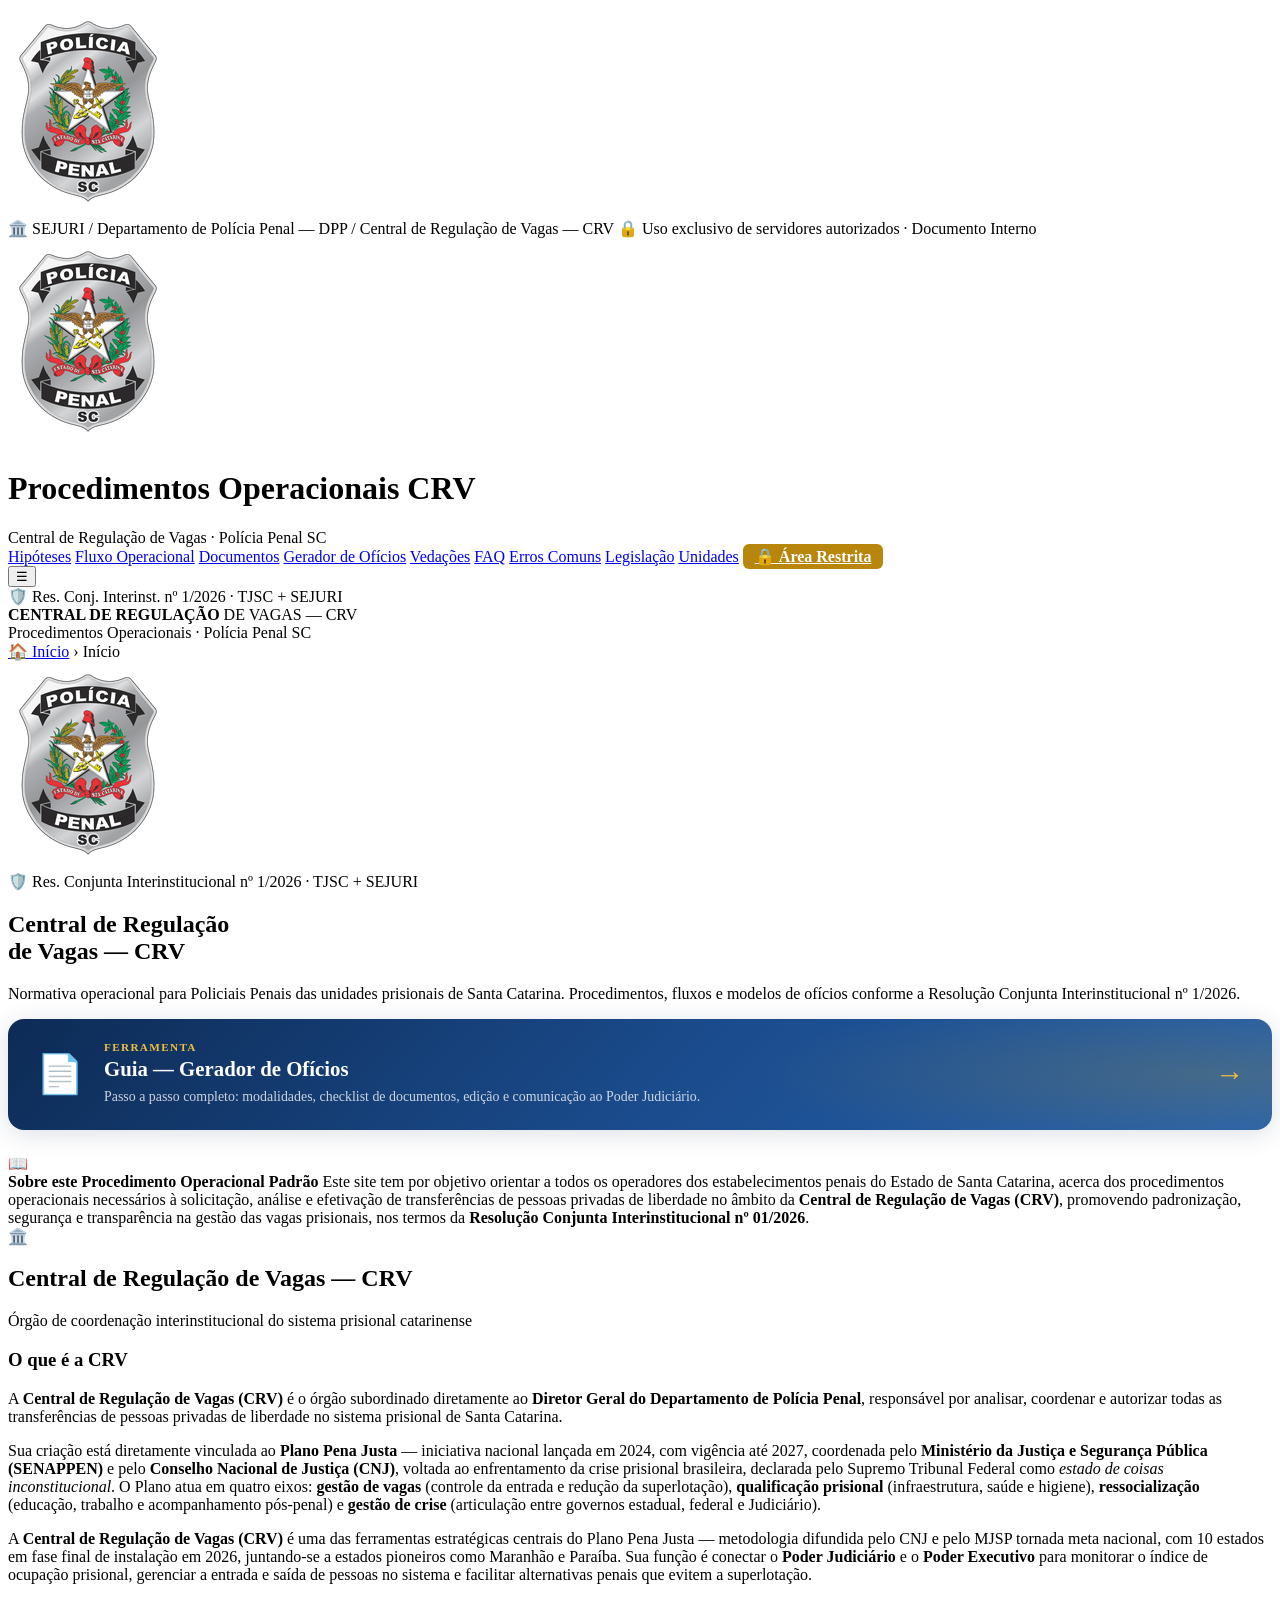
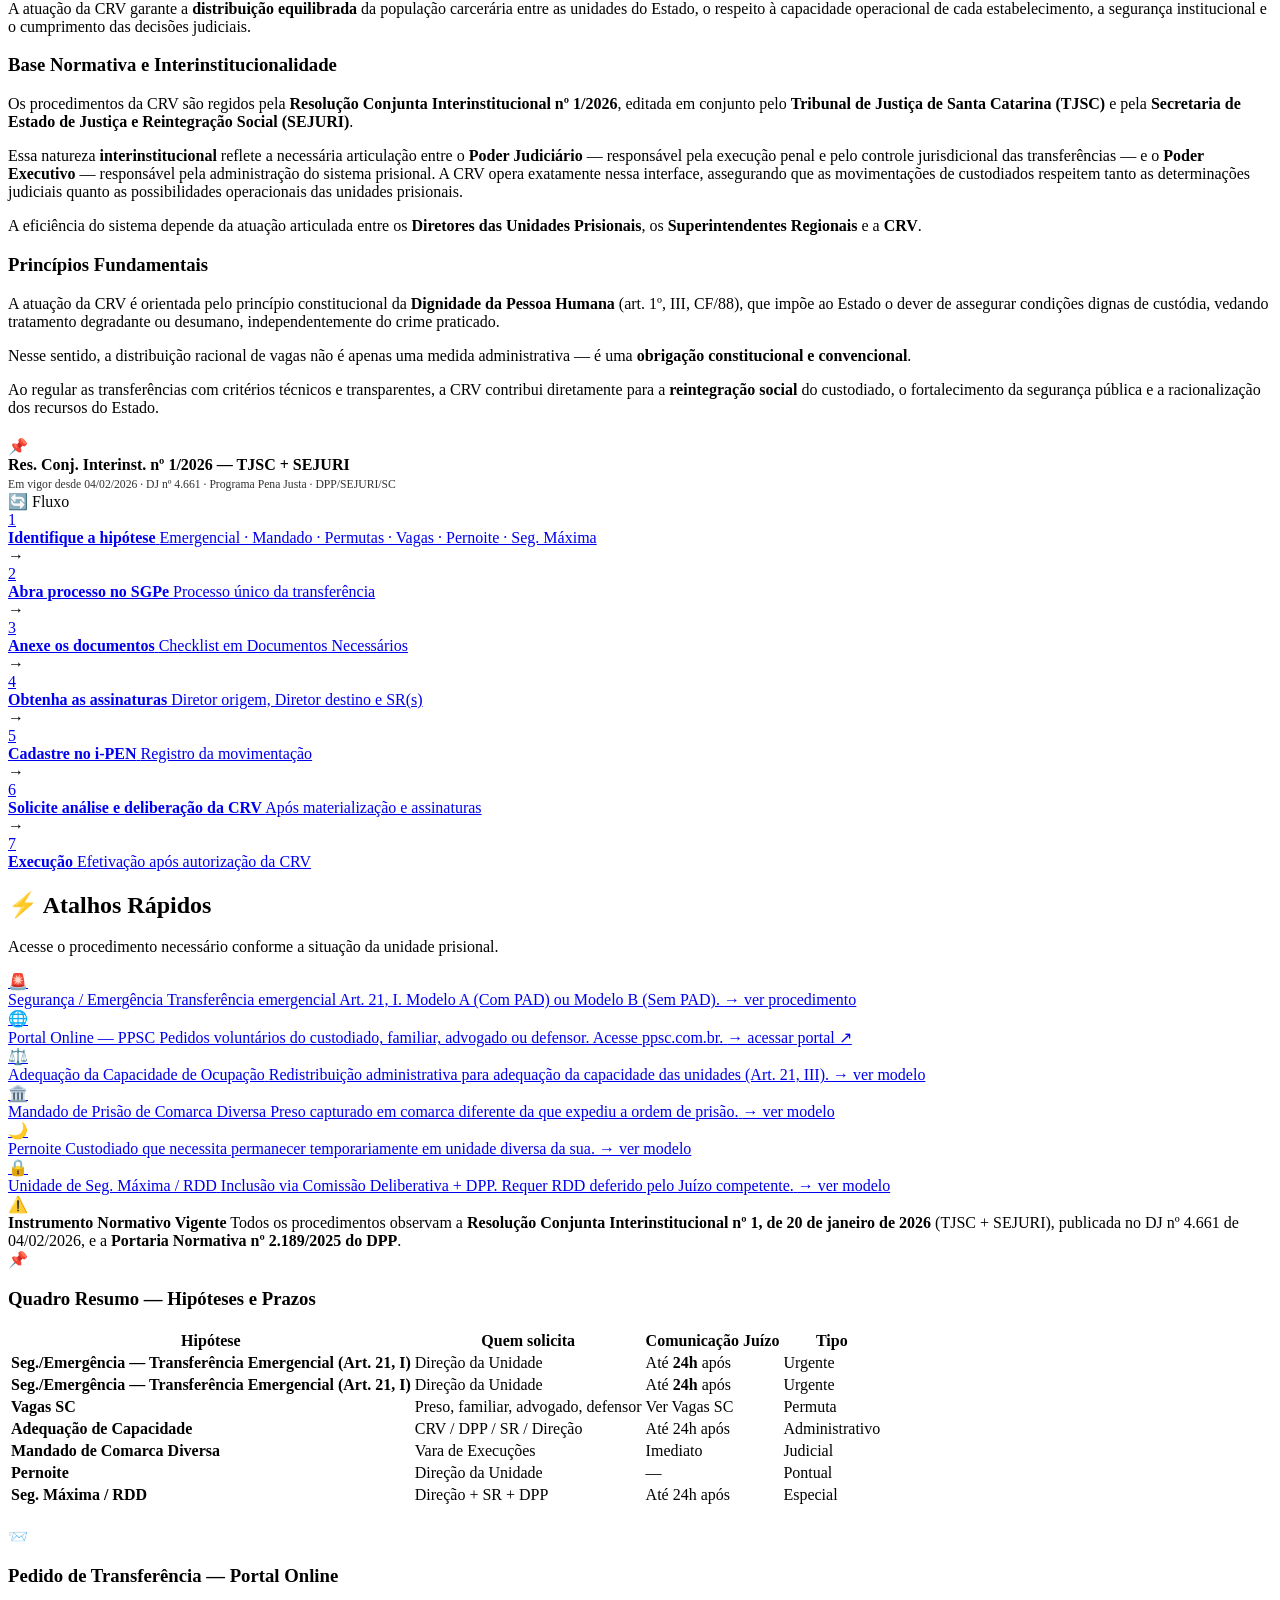
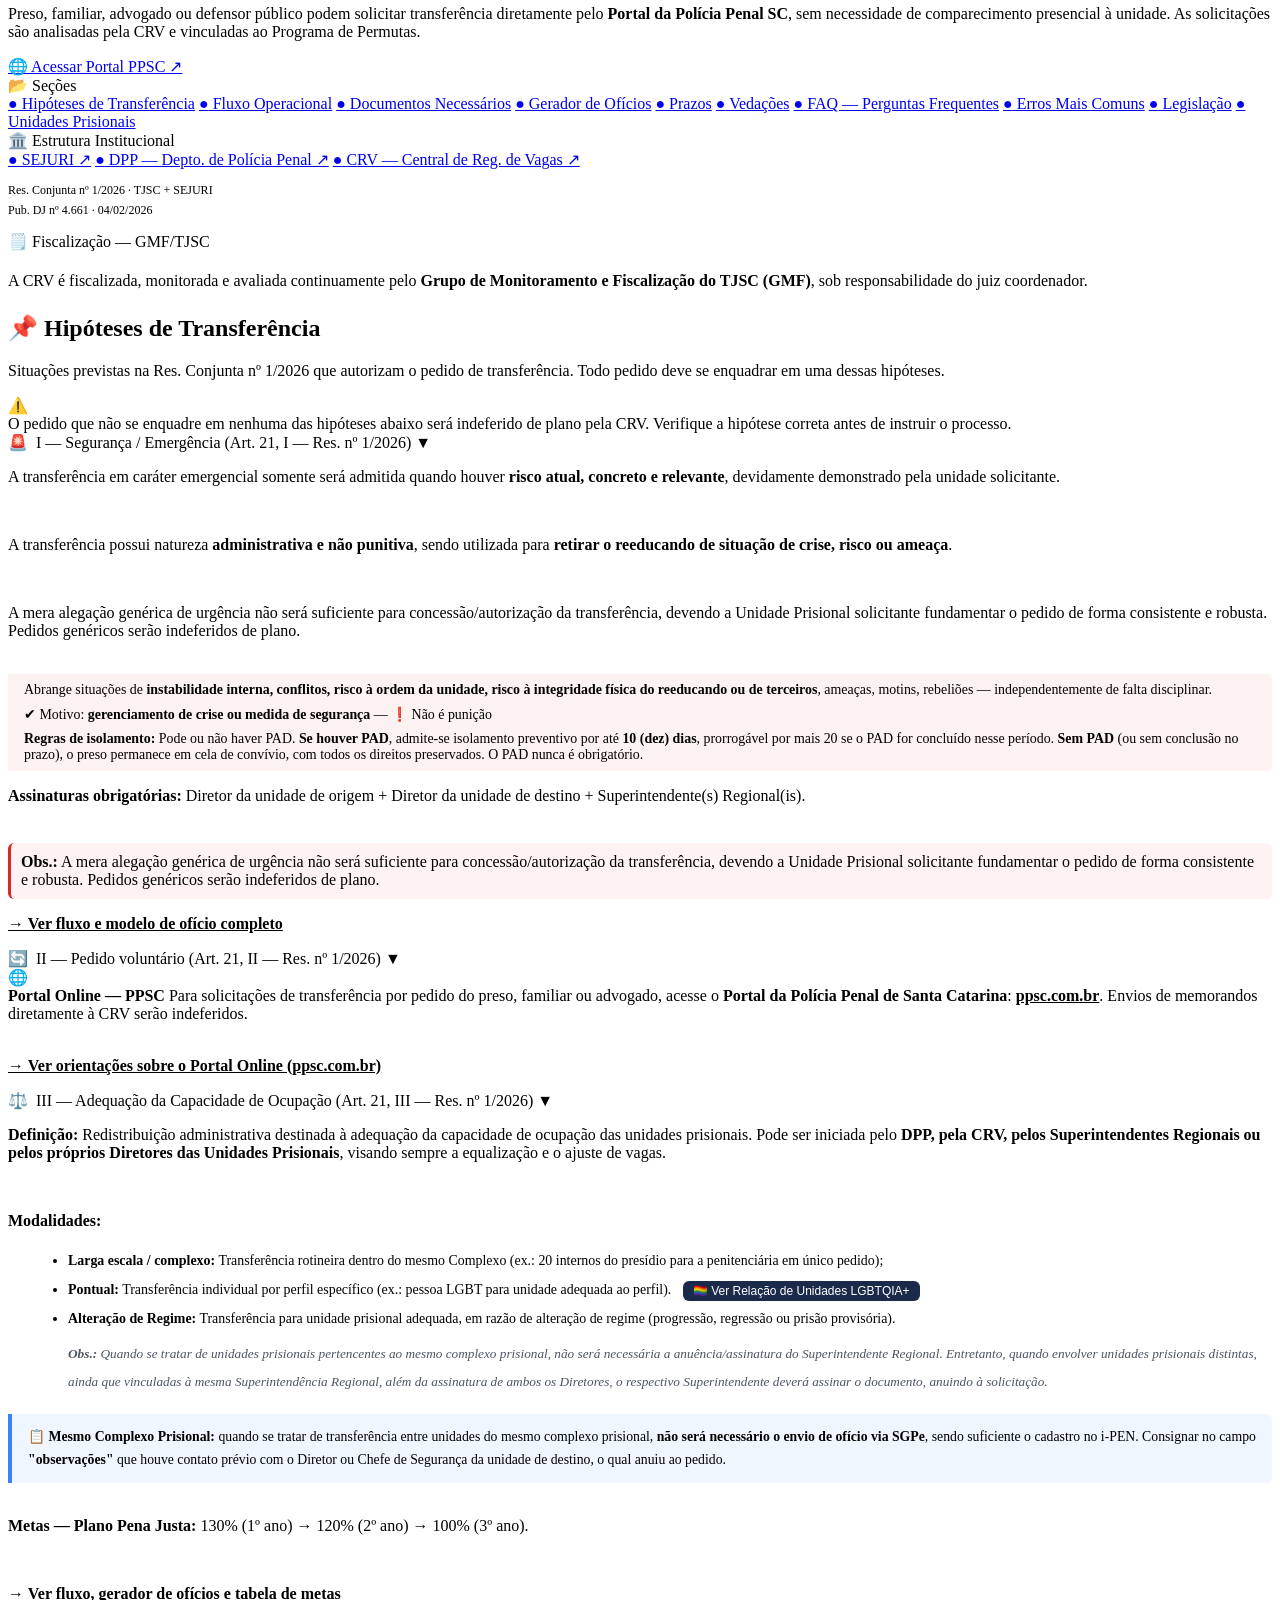
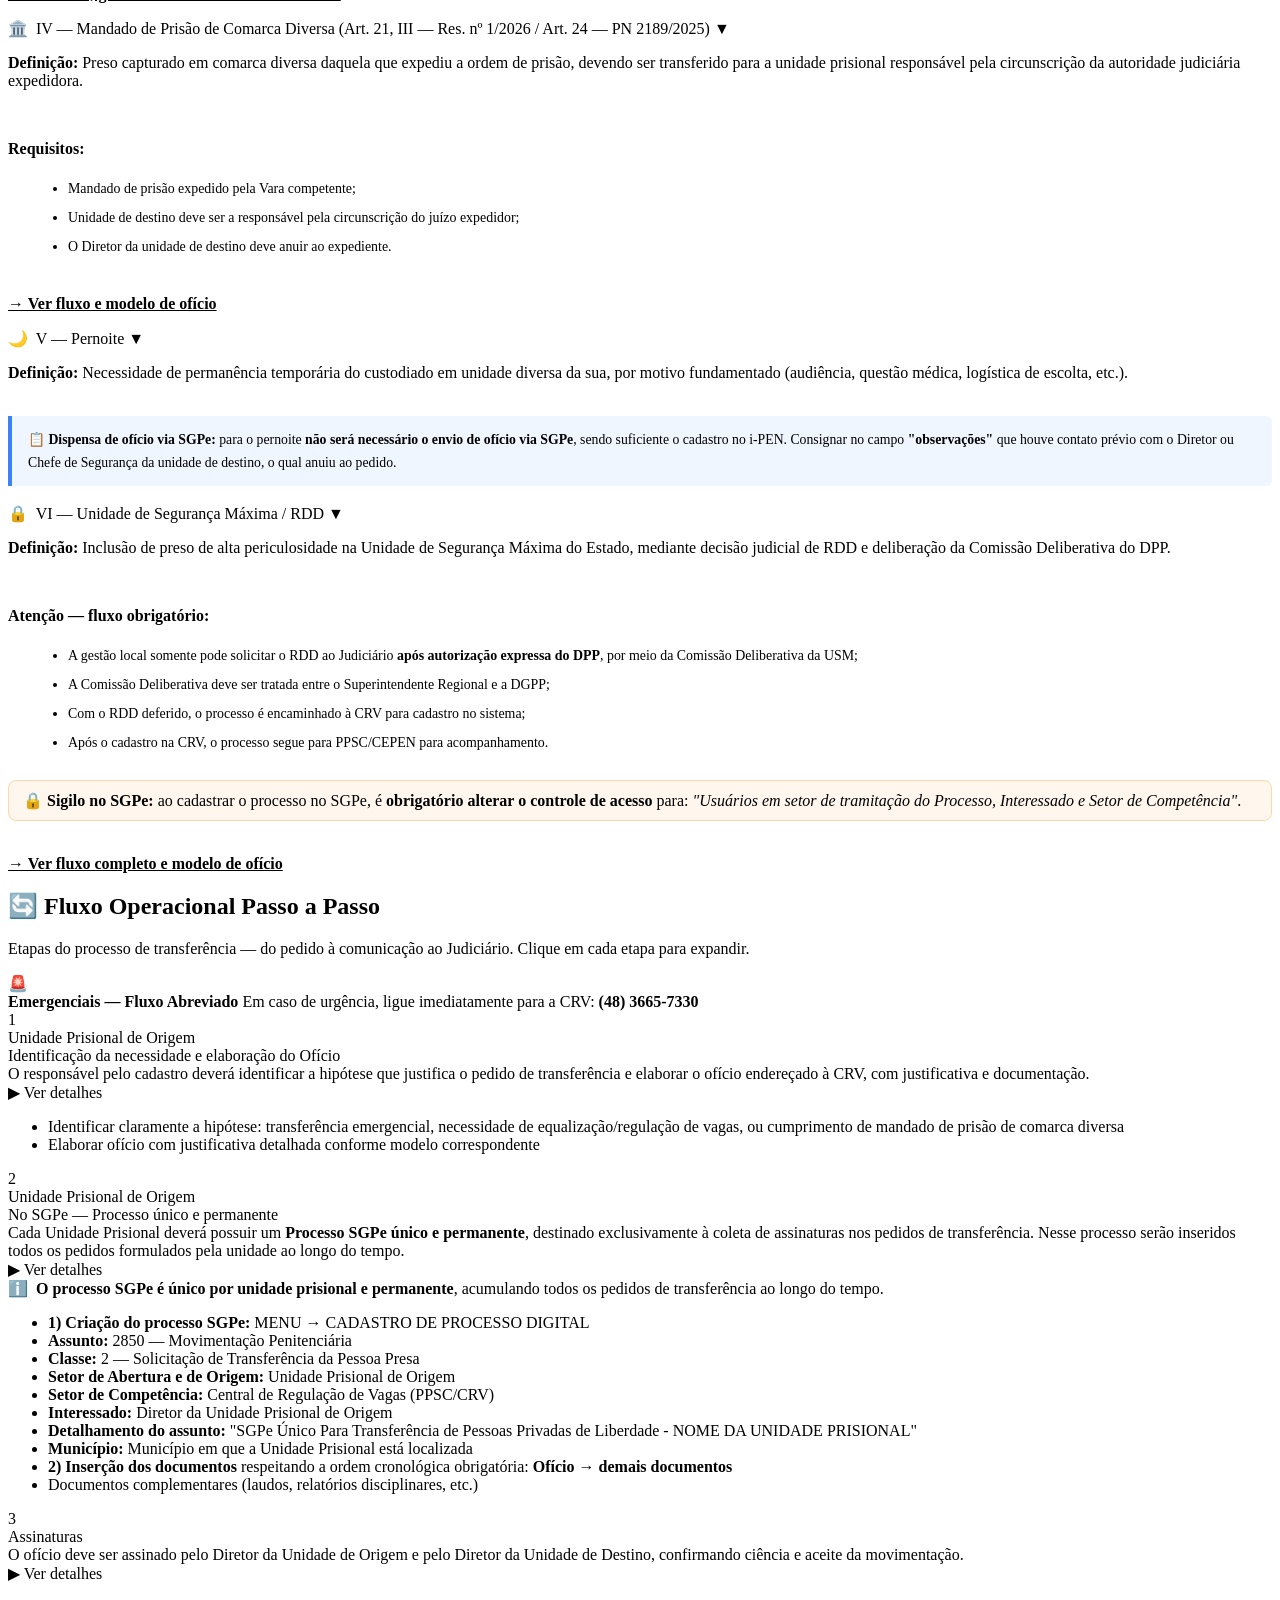
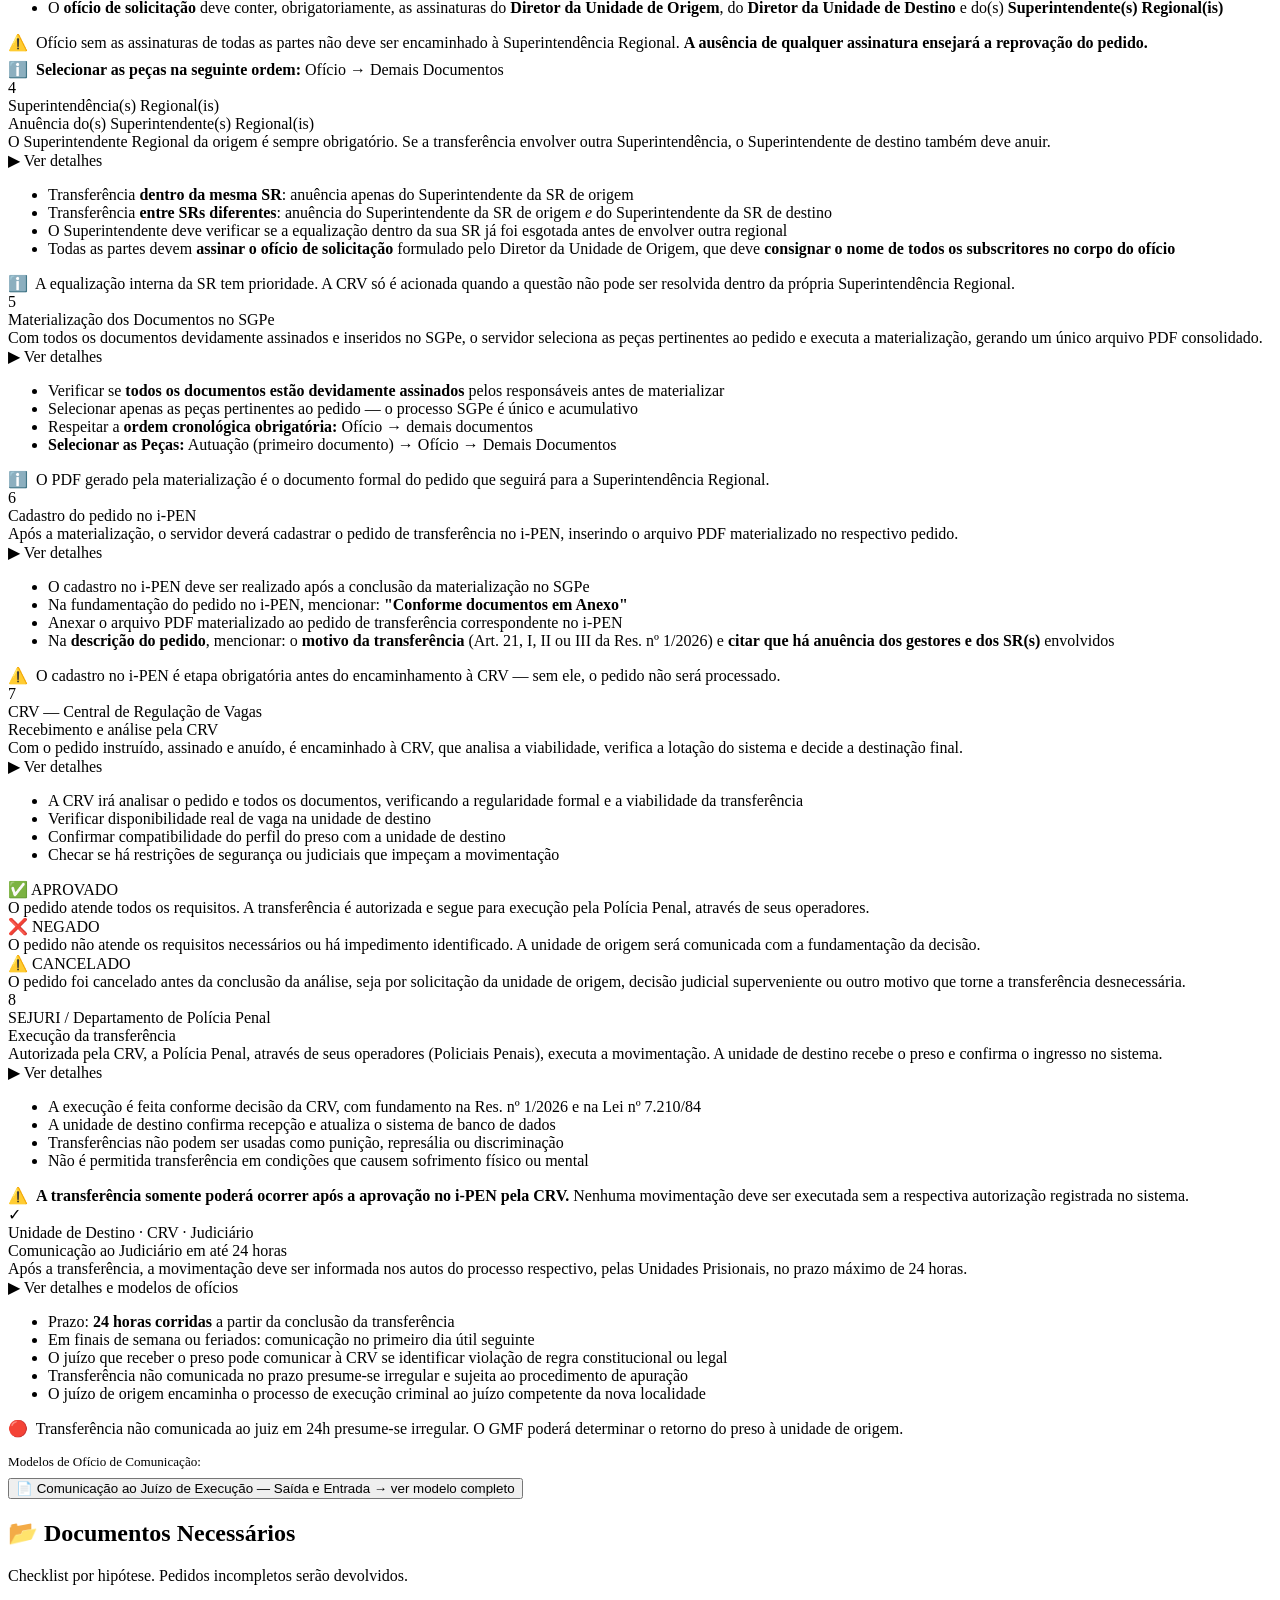
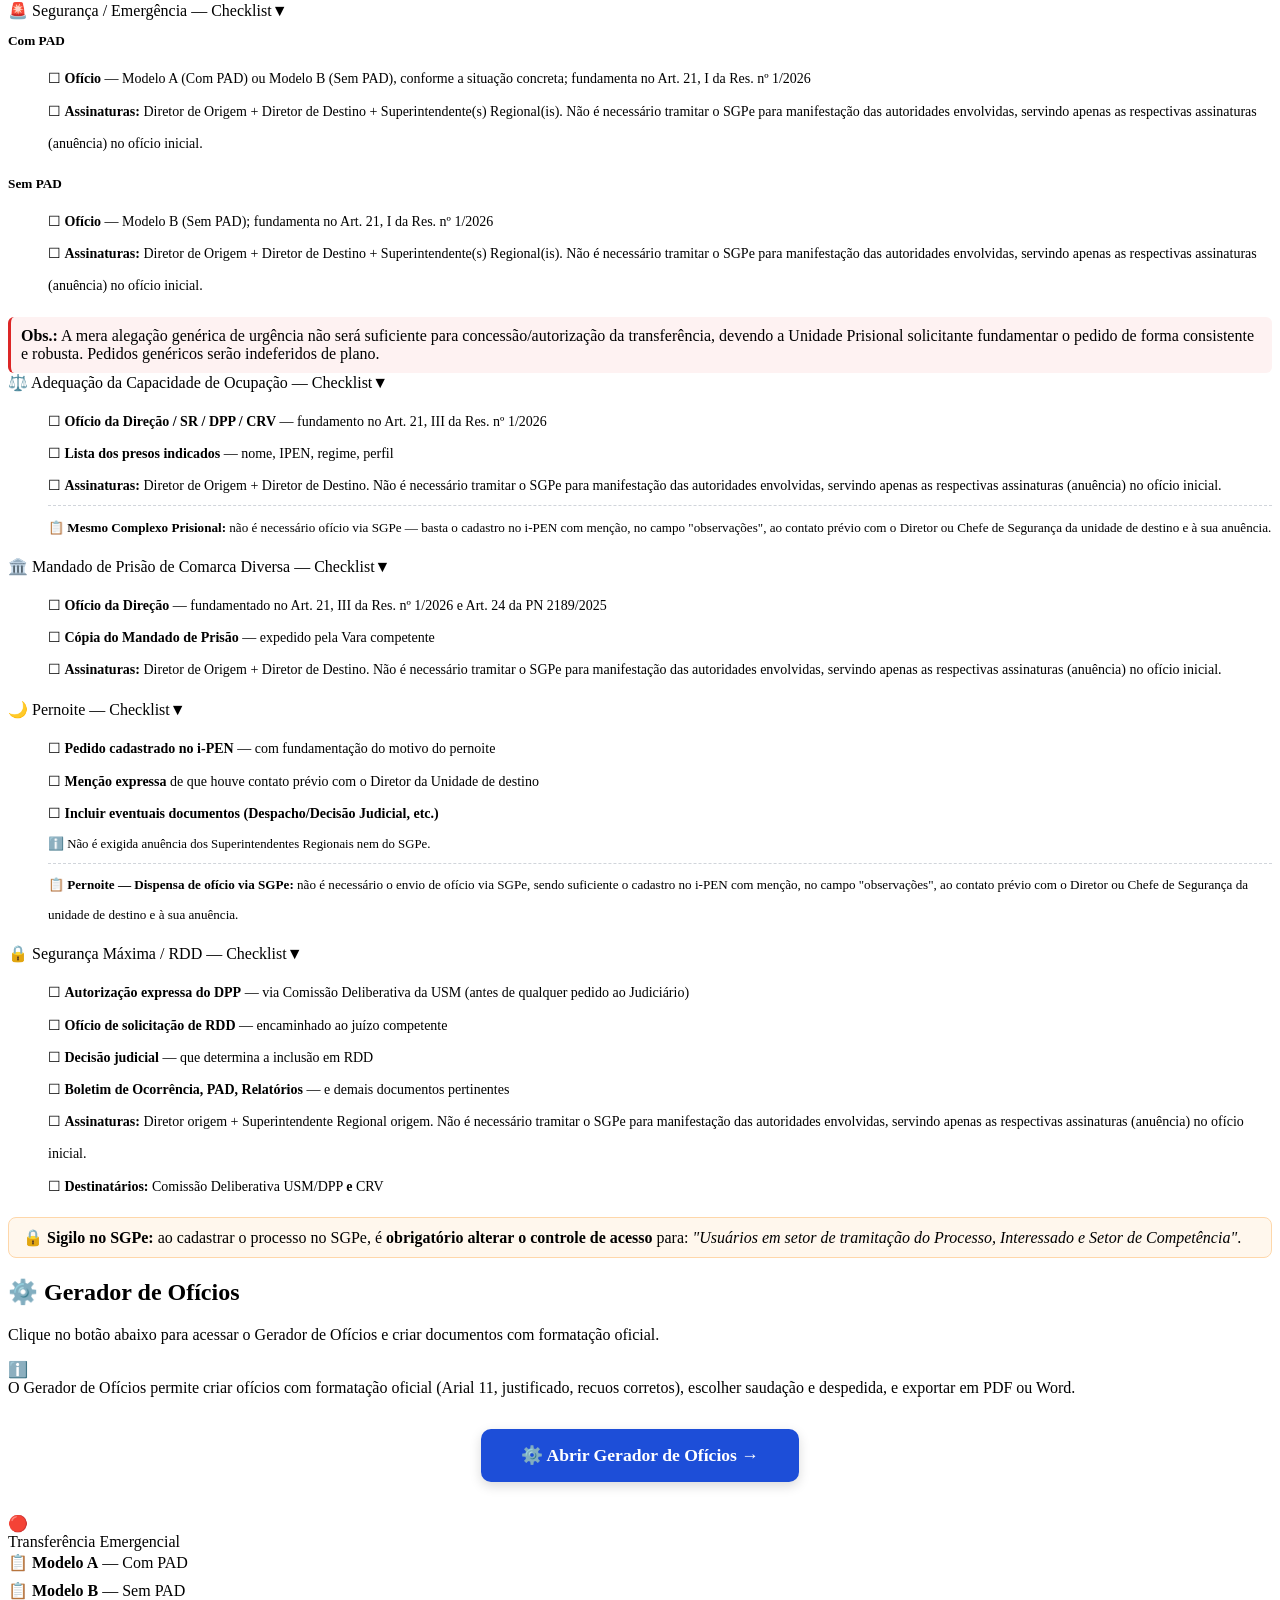
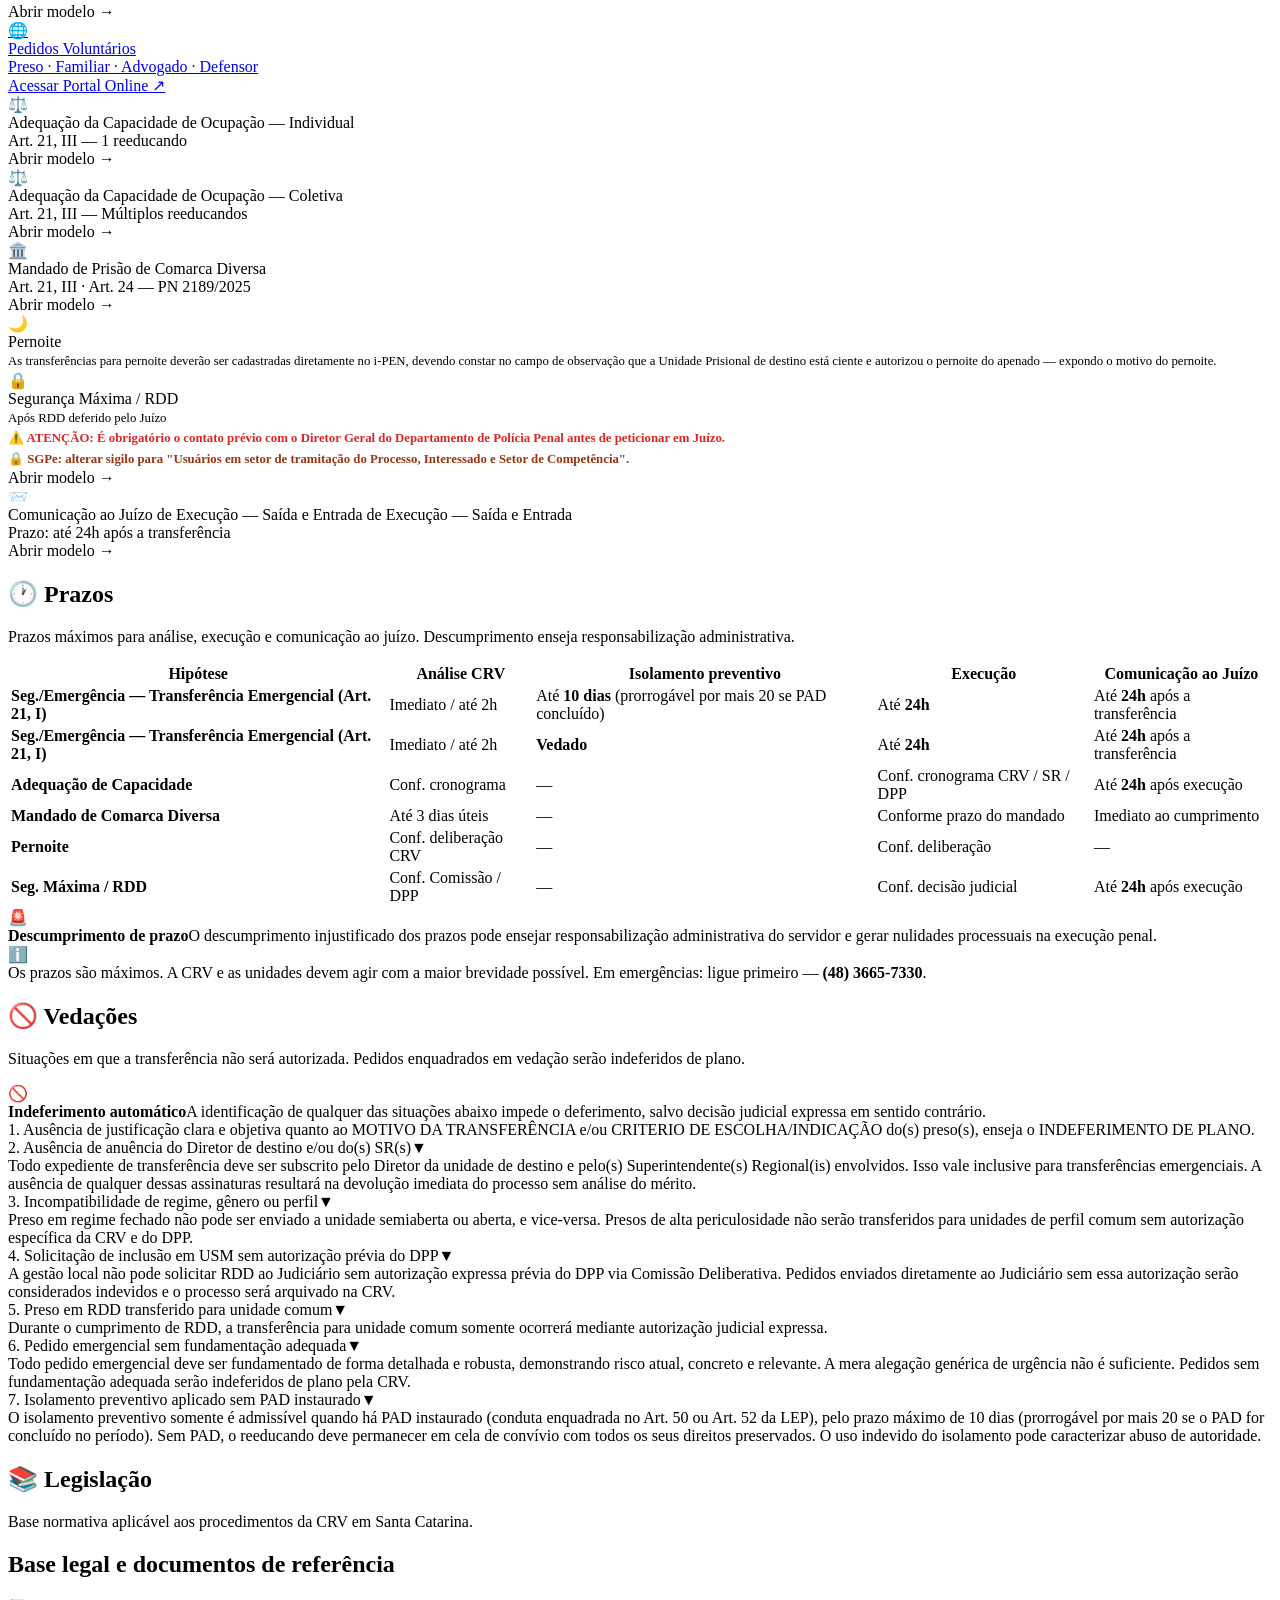
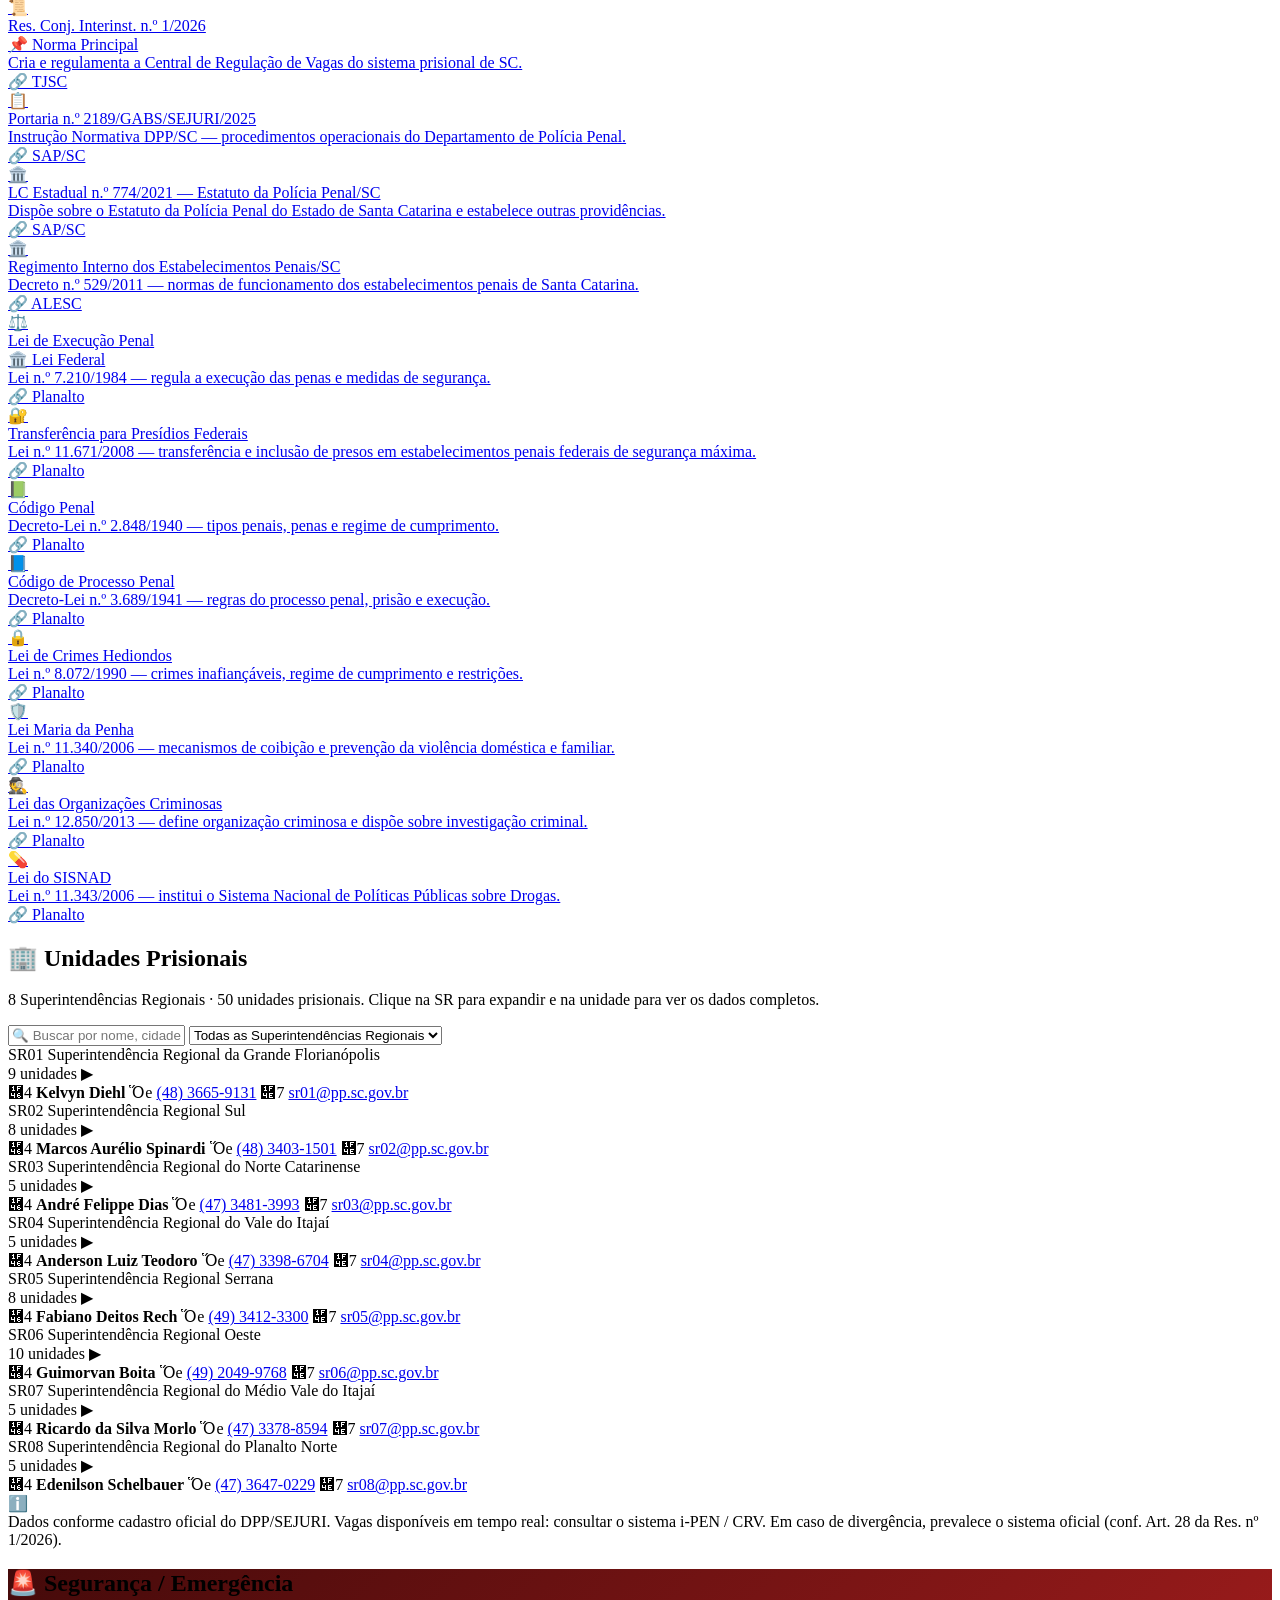
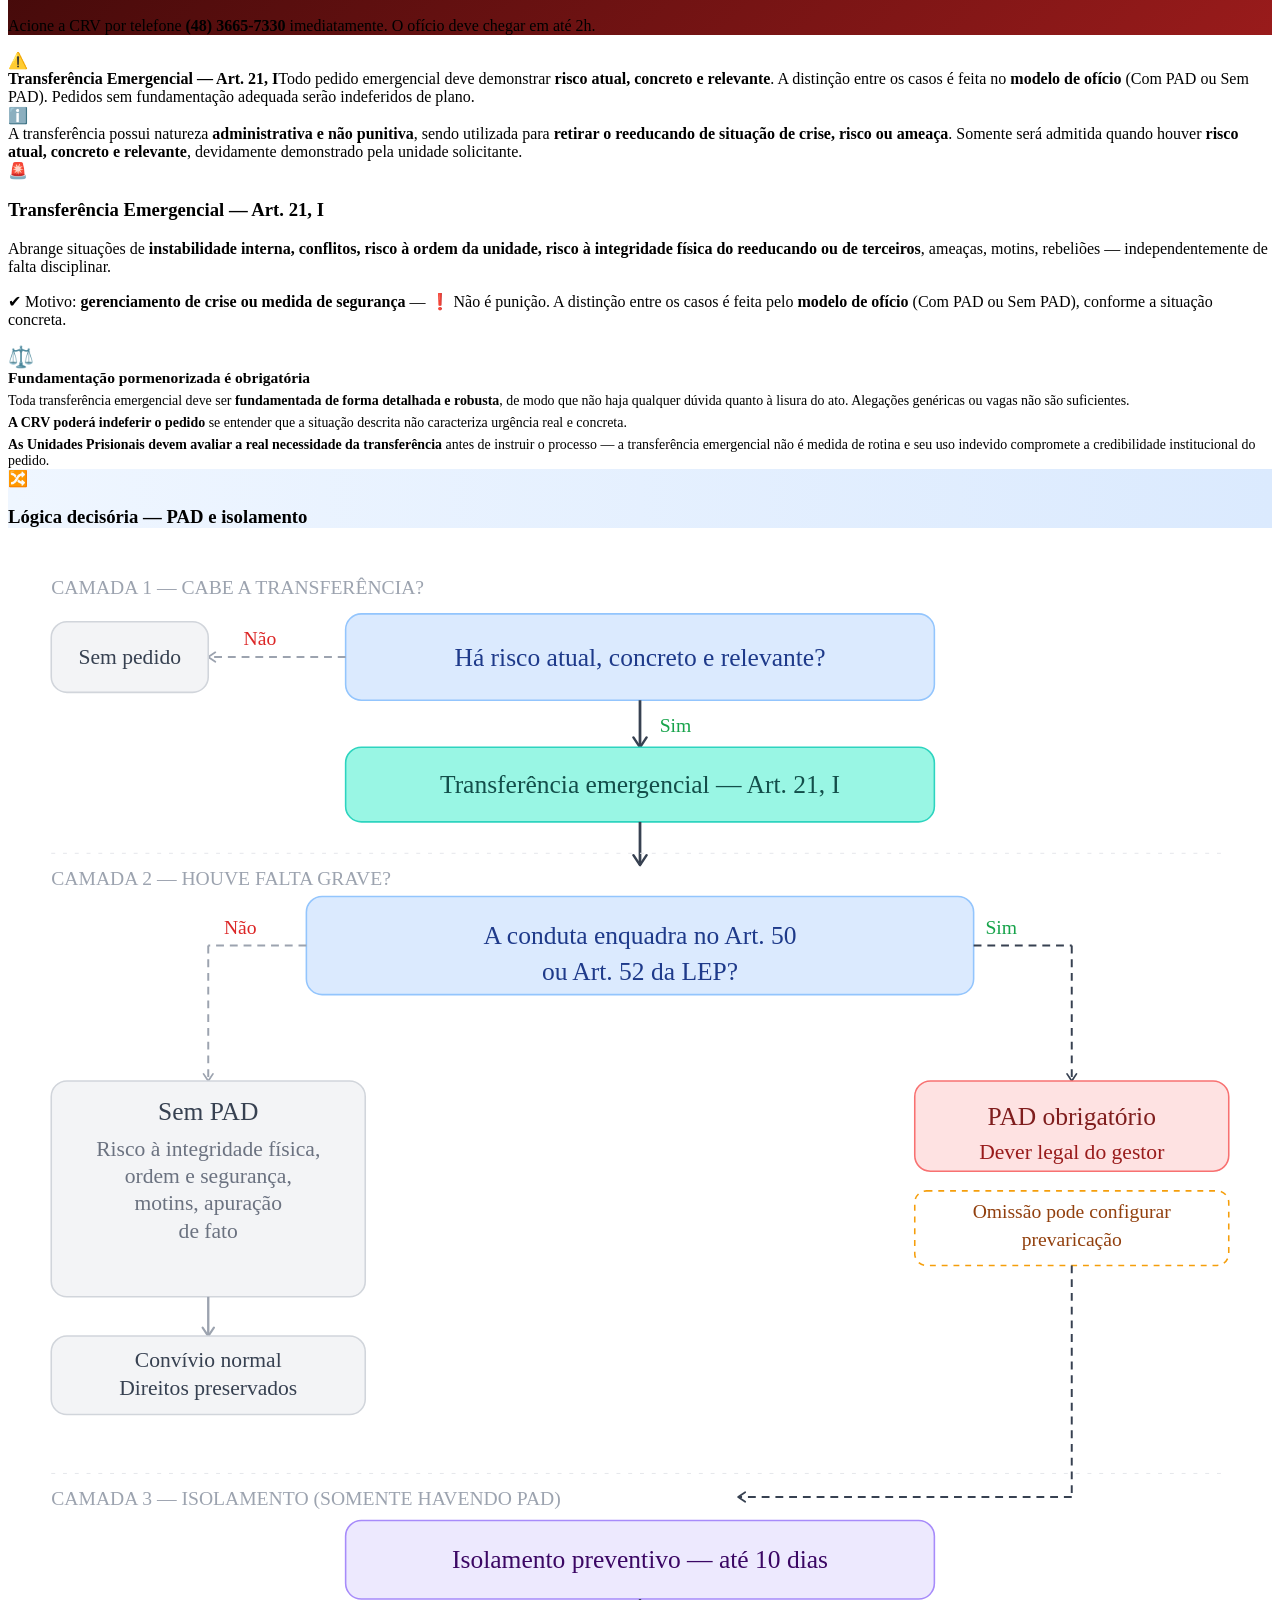
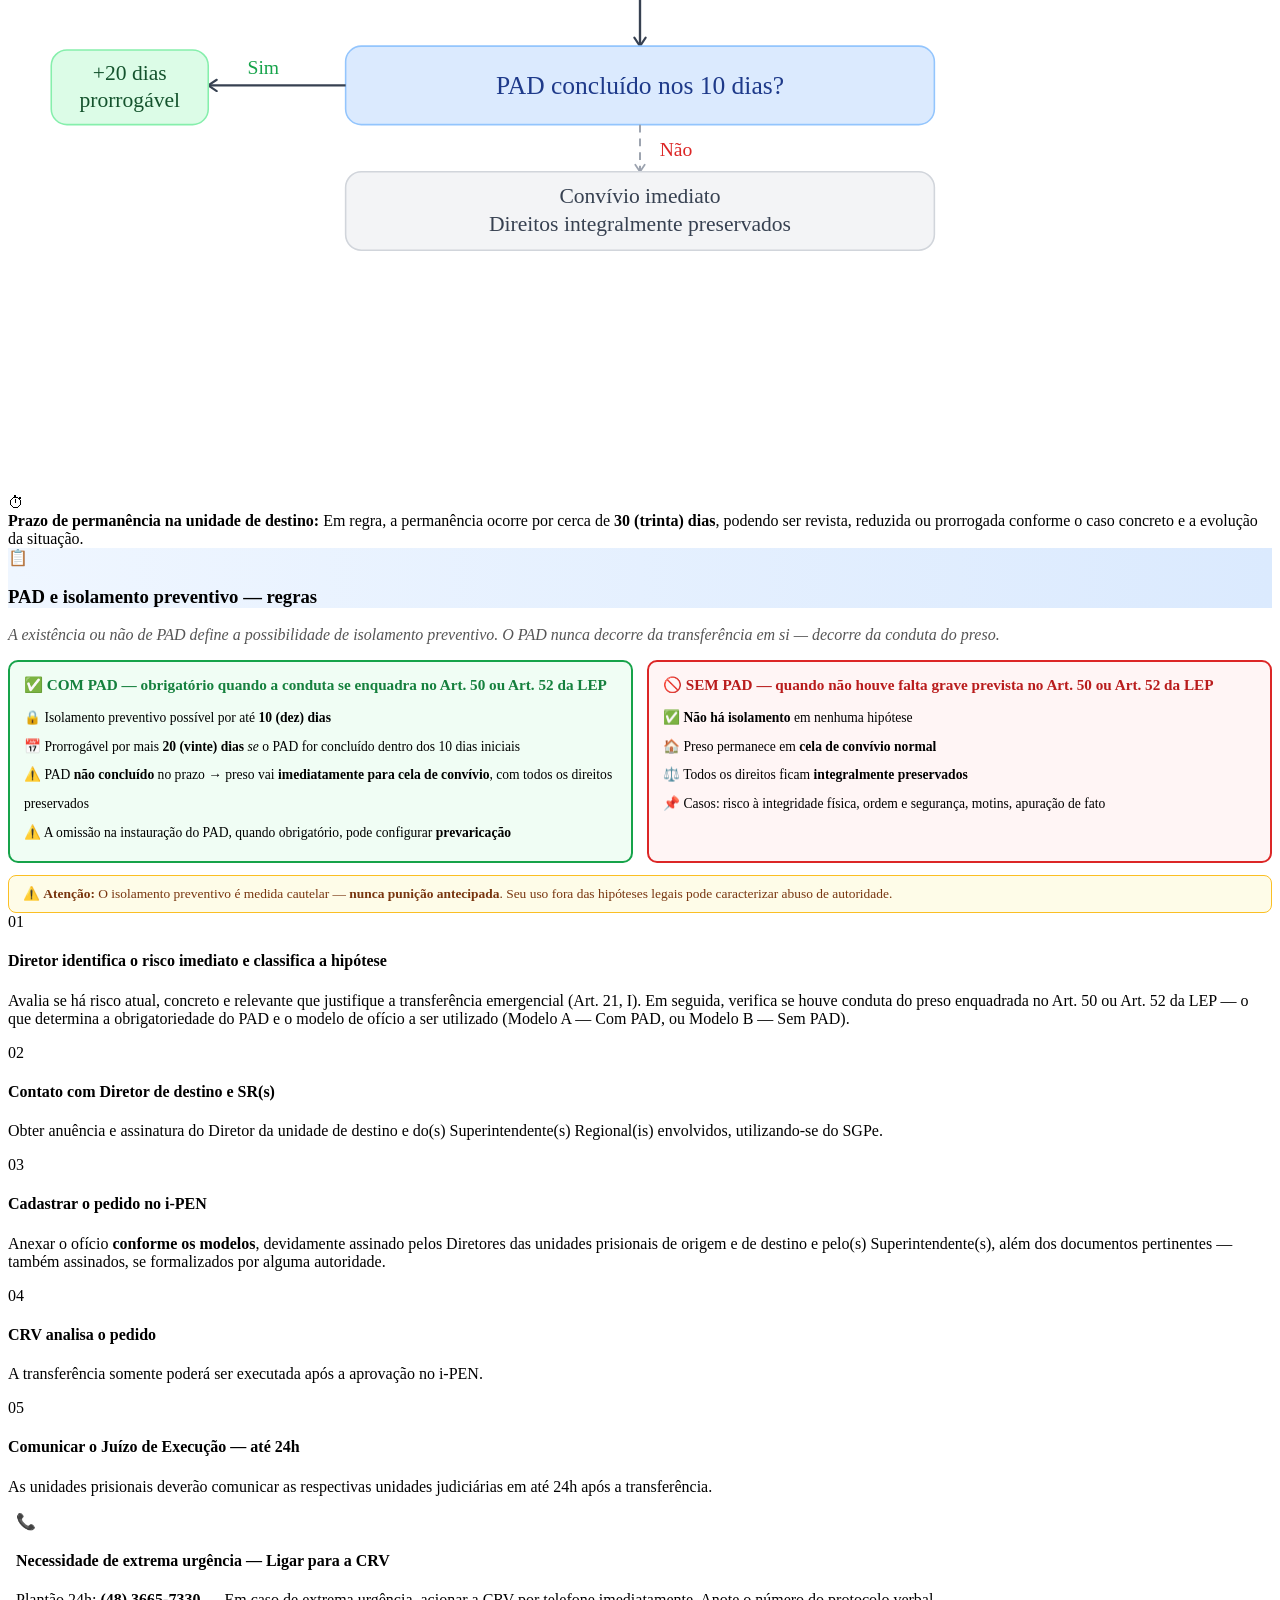
==== commit b1232d6e: "Atualiza superintendente SR03 e diretor do Presídio Regional de Joinville - SR03 Superintendente: Ef" ====
--- a/index.html
+++ b/index.html
@@ -1471,7 +1471,7 @@
           <div class="sr-header-right"><span class="sr-count">5 unidades</span><span class="sr-chevron-icon">▶</span></div>
         </div>
         <div class="sr-info-strip">
-          <span>👤 <strong>Efraym Ben José Falcão</strong></span>
+          <span>👤 <strong>André Felippe Dias</strong></span>
           <span>📞 <a href="tel:+554734813993">(47) 3481‑3993</a></span>
           <span>📧 <a href="/cdn-cgi/l/email-protection#e09392d0d3a09090ce9383ce878f96ce8292"><span class="__cf_email__" data-cfemail="fb8889cbc8bb8b8bd58898d59c948dd59989">[email&#160;protected]</span></a></span>
         </div>
@@ -1482,7 +1482,7 @@
 
             <div class="up-card"><div class="up-header" onclick="toggleUP(this)"><div><div class="up-nome">Presídio Feminino Regional de Joinville</div><div class="up-diretor">Dir.: Eliana Eloi</div></div><span class="up-chevron">▶</span></div><div class="up-detalhe" style="display:none;"><span>📍 Servidão Antônio Deglmann Júnior, 245 – Parque Guarani – Joinville/SC – CEP 89209‑240</span><span>📞 <a href="tel:+554734812369">(47) 3481‑2369</a></span><span>📧 <a href="/cdn-cgi/l/email-protection#f28280c3c0b28282dc8191dc959d84dc9080"><span class="__cf_email__" data-cfemail="4d3d3f7c7f0d3d3d633e2e632a223b632f3f">[email&#160;protected]</span></a></span></div></div>
 
-            <div class="up-card"><div class="up-header" onclick="toggleUP(this)"><div><div class="up-nome">Presídio Regional de Joinville</div><div class="up-diretor">Dir.: André Felippe Dias</div></div><span class="up-chevron">▶</span></div><div class="up-detalhe" style="display:none;"><span>📍 Servidão Antônio Deglmann Júnior, 245 – Parque Guarani – Joinville/SC – CEP 89209‑240</span><span>📞 <a href="tel:+554734813900">(47) 3481‑3900</a></span><span>📧 <a href="/cdn-cgi/l/email-protection#067674373746767628756528616970286474"><span class="__cf_email__" data-cfemail="f38381c2c2b38383dd8090dd949c85dd9181">[email&#160;protected]</span></a></span></div></div>
+            <div class="up-card"><div class="up-header" onclick="toggleUP(this)"><div><div class="up-nome">Presídio Regional de Joinville</div><div class="up-diretor">Dir.: Odirlei de Col</div></div><span class="up-chevron">▶</span></div><div class="up-detalhe" style="display:none;"><span>📍 Servidão Antônio Deglmann Júnior, 245 – Parque Guarani – Joinville/SC – CEP 89209‑240</span><span>📞 <a href="tel:+554734813900">(47) 3481‑3900</a></span><span>📧 <a href="/cdn-cgi/l/email-protection#067674373746767628756528616970286474"><span class="__cf_email__" data-cfemail="f38381c2c2b38383dd8090dd949c85dd9181">[email&#160;protected]</span></a></span></div></div>
 
             <div class="up-card"><div class="up-header" onclick="toggleUP(this)"><div><div class="up-nome">Presídio Regional de Barra Velha</div><div class="up-diretor">Dir.: Léia Cristina Steffen Fuck</div></div><span class="up-chevron">▶</span></div><div class="up-detalhe" style="display:none;"><span>📍 Rua João Anselmo Breniensen, s/n – Vila Nova – Barra Velha/SC – CEP 88390‑000</span><span>📞 <a href="tel:+554734812885">(47) 3481‑2885</a></span><span>📧 <a href="/cdn-cgi/l/email-protection#abdbd99a9febdbdb85d8c885ccc4dd85c9d9"><span class="__cf_email__" data-cfemail="a4d4d69590e4d4d48ad7c78ac3cbd28ac6d6">[email&#160;protected]</span></a></span></div></div>
 
